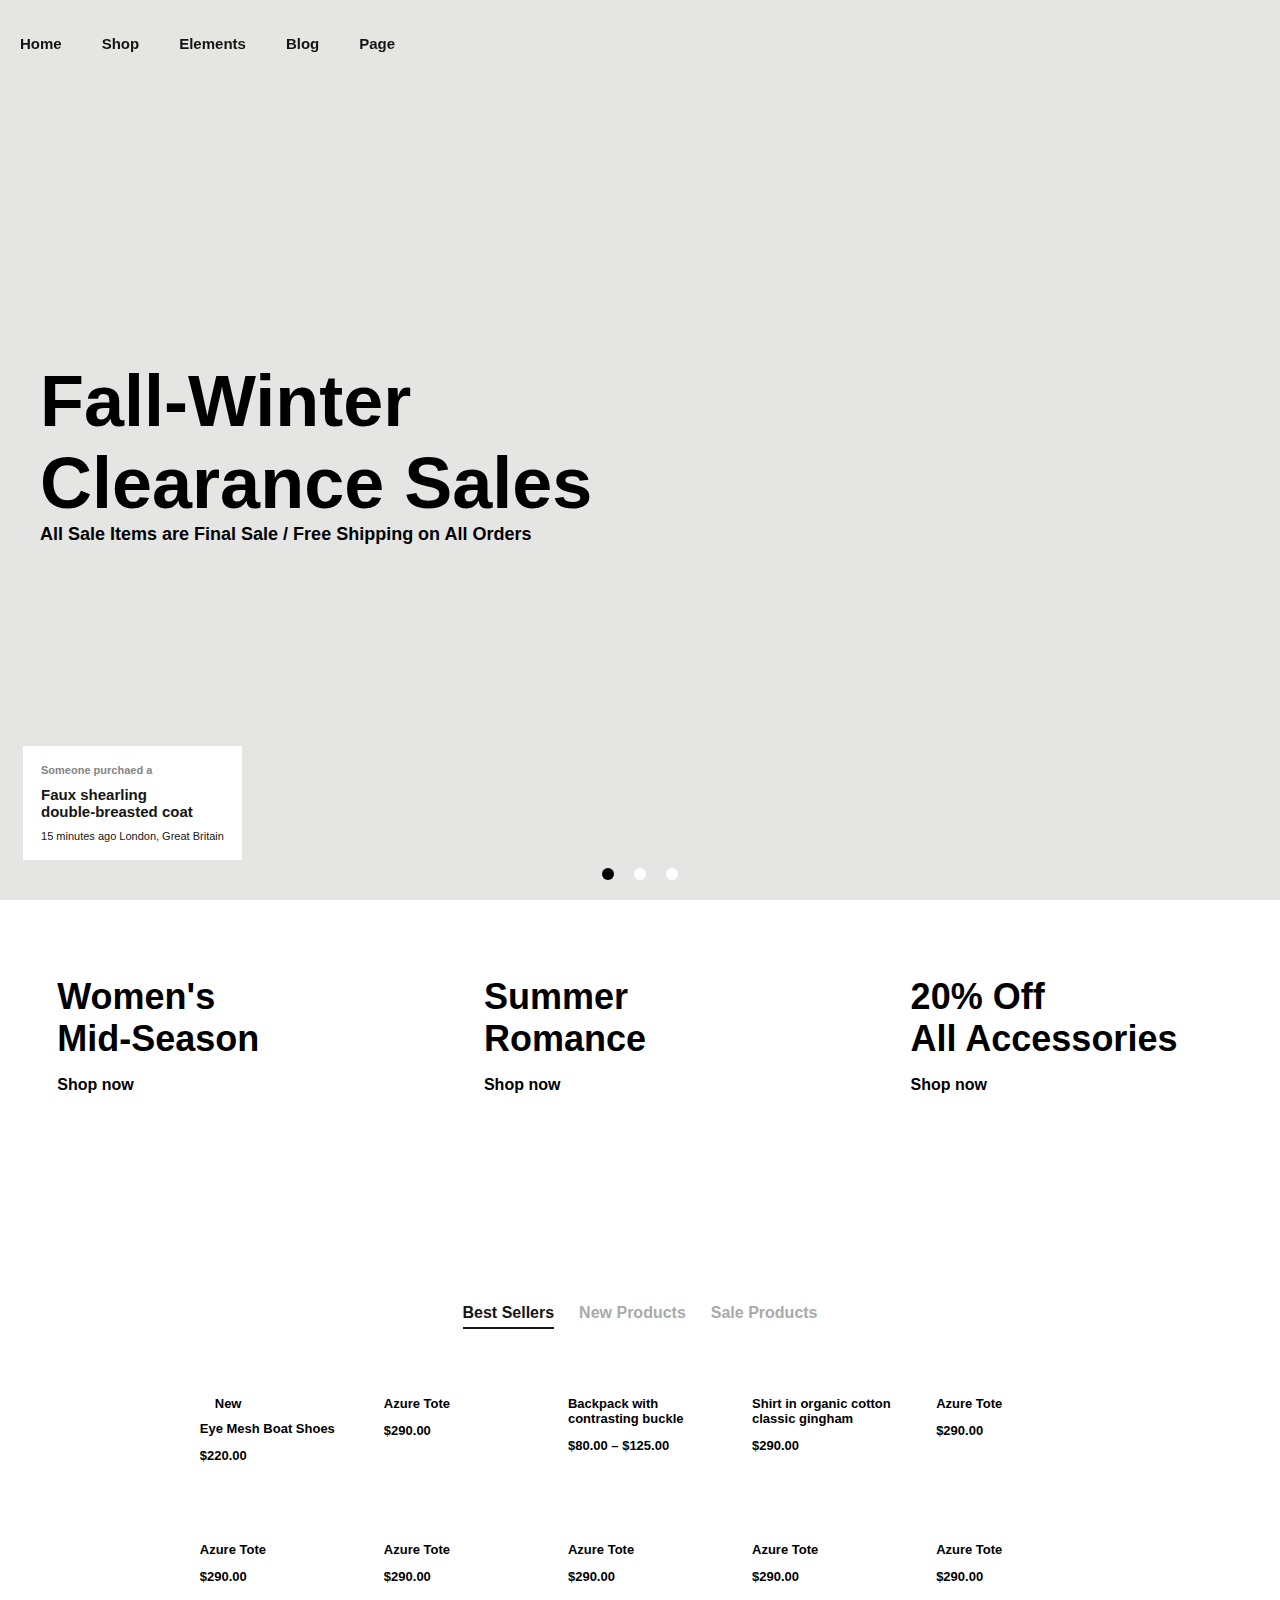
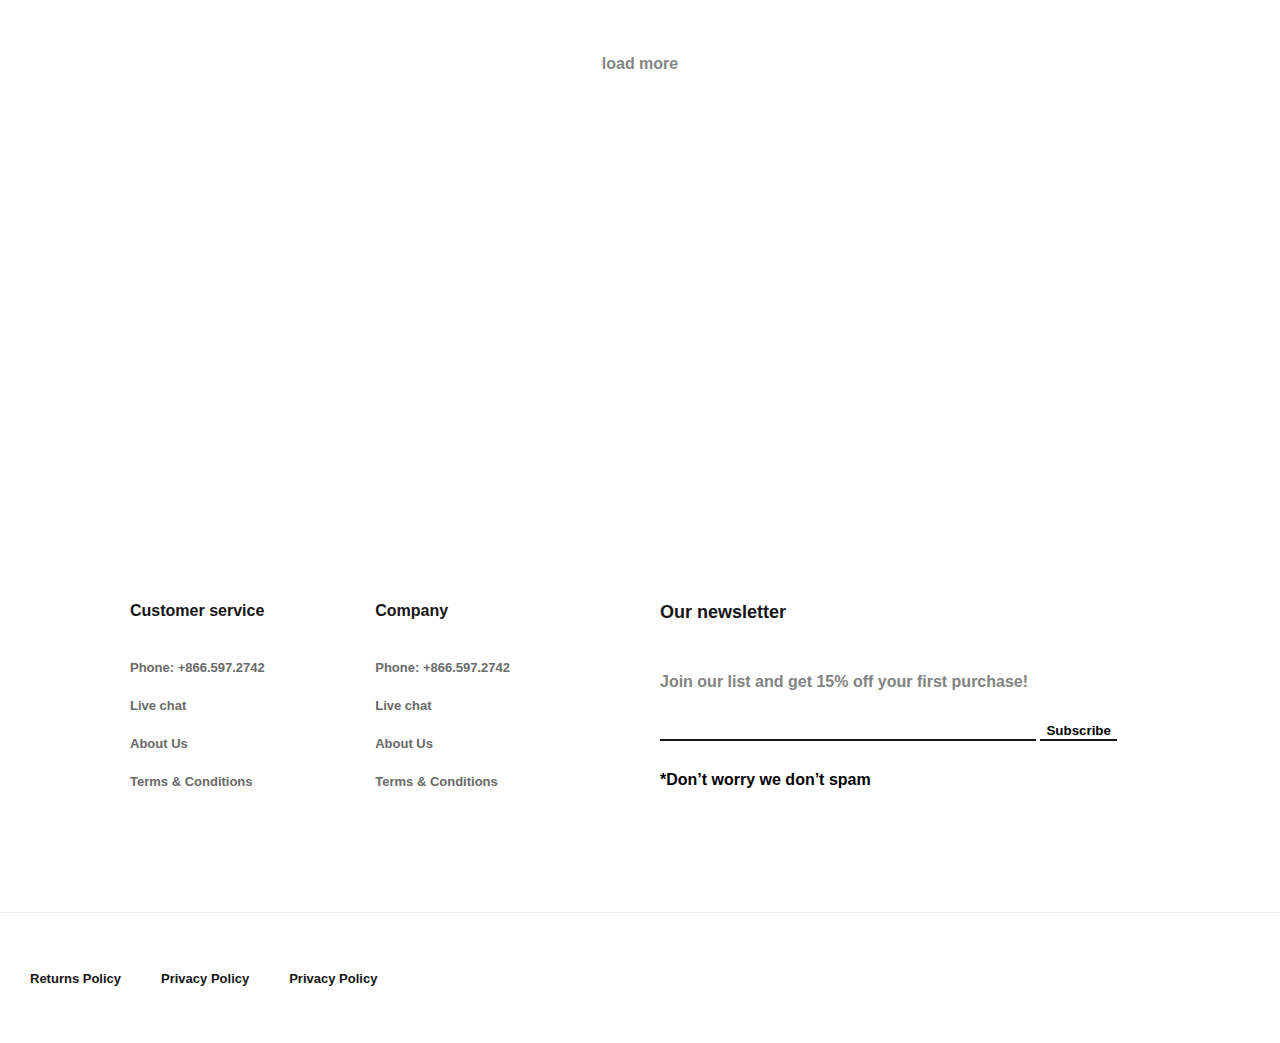
==== index.html @ 81c47e36 "Add files via upload" ====
<!DOCTYPE html><html lang="en">	<head>		<meta charset="UTF-8">		<meta name="viewport" content="width=device-width, initial-scale=1.0">		<link rel="stylesheet" href="css/style.min.css">		<link rel="stylesheet" href="/#src/scss/null.scss">				<link rel="stylesheet" href="/#src/scss/swiper.min.css">		<link rel="stylesheet" href="https://unpkg.com/swiper/swiper-bundle.css"><link rel="stylesheet" href="https://unpkg.com/swiper/swiper-bundle.min.css">		<link href="https://fonts.googleapis.com/css2?family=Lora:wght@500&display=swap" rel="stylesheet">		<link href="https://fonts.googleapis.com/css2?family=PT+Sans:ital,wght@1,700&display=swap" rel="stylesheet">		<link href="https://fonts.googleapis.com/css2?family=Kanit:wght@500&display=swap" rel="stylesheet">		<link href="https://fonts.googleapis.com/css2?family=Lora:wght@500&family=Muli&display=swap" rel="stylesheet">		<link href="https://fonts.googleapis.com/css2?family=Bebas+Neue&family=Kanit:wght@500&display=swap" rel="stylesheet">		<link href="https://fonts.googleapis.com/css2?family=PT+Sans:ital,wght@1,700&display=swap" rel="stylesheet">		<link href="https://fonts.googleapis.com/css2?family=Source+Code+Pro:wght@500&display=swap" rel="stylesheet">		<link href="https://fonts.googleapis.com/css2?family=Proza+Libre:wght@600&family=Source+Code+Pro:wght@500&display=swap" rel="stylesheet">		<link href="https://fonts.googleapis.com/css2?family=Proza+Libre:ital,wght@0,600;1,400&family=Source+Code+Pro:wght@500&display=swap" rel="stylesheet">		<link href="https://fonts.googleapis.com/css2?family=Muli:wght@700&display=swap" rel="stylesheet">		<link href="https://fonts.googleapis.com/css2?family=Josefin+Sans:wght@600&display=swap" rel="stylesheet">		<link href="https://fonts.googleapis.com/css2?family=Lato:wght@300&display=swap" rel="stylesheet">		<script src="https://cdn.jsdelivr.net/npm/vue/dist/vue.js"></script>		<title>shop</title>	</head>	<body>								<main class="main" >			<header>    <div class="header" id="header">        <div class="header_content _anim-items">            <div class="header_conteiner">                <div data-da="header_icon,4,1050" class="header_burger" >                    <span></span>                    <span></span>                    <span></span>                </div>               <div class="header_list">                                      <nav>                    <div class="menu_title">                        <h1>                            menu                        </h1>                    </div>                    <ul class="list">                        <li ><a href="index.html" class="effect-underline">Home</a></li>                     <li ><a href="#" class="effect-underline">Shop</a></li>                     <li ><a href="#" class="effect-underline">Elements</a></li>                     <li ><a href="#" class="effect-underline">Blog</a></li>                         <li ><a href="#" class="effect-underline">Page</a></li>                                             </ul>                   </nav>               </div>                               <div class="header_icon">                    <div class="img_search btn" data-path="one">                        <picture><source srcset="img/search.webp" type="image/webp"><img src="img/search.png" alt=""></picture>                    </div>                    <div class="img_user">                        <picture><source srcset="img/user.webp" type="image/webp"><img src="img/user.png" alt=""></picture>                    </div>                    <div class="img_bag">                        <a href="_products2.html">                            <picture><source srcset="img/bag.webp" type="image/webp"><img src="img/bag.png" alt=""></picture>                        </a>                    </div>                </div>                <div class="header_logo" >                    <picture><source srcset="img/logo.webp" type="image/webp"><img src="img/logo.png" alt=""></picture>                </div>                                                                                                          </div>                    </div>        <div class="modals">            <div class="modal-overlay">                <div class="modal modal--1" data-target="one">                    <div class="modal_close">                        <picture><source srcset="img/krest.webp" type="image/webp"><img src="img/krest.png" alt=""></picture>                    </div>                    <div class="modal_search">                        <form action="" class="form2">                            <input type="text" class="input2">                            <button type="submit" class="sub_button">                            </button>                        </form>                        <!--<div class="products_sub-item item_modal">                                                 <div class="products_image" id="el1">                                <a href="#32">                                    <picture><source srcset="img/katalog1.webp" type="image/webp"><img src="img/katalog1.jpg" alt=""></picture>                                <div class="products_text">                                    <div class="products_title">                                        <h2>                                            New                                        </h1>                                        <h1>                                            Eye Mesh Boat Shoes                                        </h2>                                        <span>                                            $220.00                                        </span>                                    </div>                                </div>                                                               </a>                            </div>                                                       <div class="products_image" id="el2">                                <a href="">                                    <picture><source srcset="img/katalog2.webp" type="image/webp"><img src="img/katalog2.jpg" alt=""></picture>                                <div class="products_text">                                    <div class="products_title">                                        <h1>                                            Azure Tote                                        </h1>                                        <span>                                            $290.00                                        </span>                                    </div>                                </div>                                                                </a>                            </div>                            <div class="products_image" id="el3">                               <a href="">                                <picture><source srcset="img/katalog4.webp" type="image/webp"><img src="img/katalog4.jpg" alt=""></picture>                                <div class="products_text">                                    <div class="products_title">                                        <h1>                                            Backpack with contrasting buckle                                        </h1>                                        <span>                                            $80.00 – $125.00                                        </span>                                    </div>                                </div>                                                              </a>                            </div>                            <div class="products_image" id="el4">                                <a href="">                                    <picture><source srcset="img/katalog4.webp" type="image/webp"><img src="img/katalog4.jpg" alt=""></picture>                                <div class="products_text">                                    <div class="products_title">                                        <h1>                                            Shirt in organic cotton classic gingham                                        </h1>                                        <span>                                            $290.00                                        </span>                                    </div>                                </div>                                                                </a>                            </div>                            <div class="products_image">                                <a href="">                                    <picture><source srcset="img/katalog5.webp" type="image/webp"><img src="img/katalog5.jpg" alt=""></picture>                                <div class="products_text">                                    <div class="products_title">                                        <h1>                                            Azure Tote                                        </h1>                                        <span>                                            $290.00                                        </span>                                    </div>                                </div>                                                                </a>                            </div>                        </div>                    </div>                </div>            -->                            </div>        </div>    </div></header>			<section>    <div class="slider">                <div class="slider_item">            <div class="slider_text _anim-items">                <div class="slider_title1">                    Fall-Winter                </div>                <div class="slider_title2">                    Clearance Sales                </div>               <div class="slider_row">                All Sale Items are Final Sale / Free Shipping on All Orders               </div>            </div>           <div class="photo">               <picture><source srcset="img/women_photo.webp" type="image/webp"><img src="img/women_photo.png" alt=""></picture>           </div>                </div>        <div class="slider_item">            <div class="slider_text _anim-items">                <div class="slider_title1">                    Fall-Winter                </div>                <div class="slider_title2">                    Clearance Sales                </div>               <div class="slider_row">                All Sale Items are Final Sale / Free Shipping on All Orders               </div>            </div>            <div class="photo">                <picture><source srcset="img/women_photo.webp" type="image/webp"><img src="img/women_photo.png" alt=""></picture>            </div>                </div>        <div class="slider_item">            <div class="slider_text _anim-items">                <div class="slider_title1">                    Fall-Winter                </div>                <div class="slider_title2">                    Clearance Sales                </div>               <div class="slider_row">                All Sale Items are Final Sale / Free Shipping on All Orders               </div>            </div>            <div class="photo">                <picture><source srcset="img/women_photo.webp" type="image/webp"><img src="img/women_photo.png" alt=""></picture>            </div>                </div>                   </div>    <div class="marketing active">        <div class="marketing_content">            <div class="marketing_img">                <picture><source srcset="img/marketing.webp" type="image/webp"><img src="img/marketing.jpg" alt=""></picture>            </div>            <div class="marketing_title">                <h1>                    Someone purchaed a                </h1>                <span>                    Faux shearling                 </span>                <span>                    double-breasted coat                </span>                <span>                    15 minutes ago London, Great Britain                </span>            </div>                        <div class="marketing_icon">                <picture><source srcset="img/krest.webp" type="image/webp"><img class="krest" id="krest" src="img/krest.png" alt=""></picture>                <picture><source srcset="img/eye.webp" type="image/webp"><img src="img/eye.png" alt=""></picture>            </div>        </div>    </div></section>			<section>    <div class="brands">        <div class="brands_body">            <div class="brands_content">                <div class="brands_colums">                    <div class="brands_item">                        <div class="brand_text">                            <div class="brands_title1">                                <h1>                                 Women's                                </h1>                            </div>                            <div class="brands_title2">                                <h1>                                    Mid-Season                                </h1>                            </div>                            <nav>                                <ul class="list2 ">                                    <li ><a href="#" class="effect-underline">Shop now</a></li>                                                                </nav>                        </div>                                               </div>                    <div class="brands_item item2">                        <div class="brand_text">                            <div class="brands_title1">                                <h1>                                    Summer                                </h1>                            </div>                            <div class="brands_title2">                                <h1>                                    Romance                                </h1>                            </div>                            <nav>                                <ul class="list2">                                    <li ><a href="#" class="effect-underline">Shop now</a></li>                                                                </nav>                        </div>                    </div>                    <div class="brands_item item3">                        <div class="brand_text">                            <div class="brands_title1">                                <h1>                                    20% Off                                </h1>                            </div>                            <div class="brands_title2">                                <h1>                                    All Accessories                                </h1>                            </div>                            <nav>                                <ul class="list2">                                    <li ><a href="#" class="effect-underline">Shop now</a></li>                                                                </nav>                        </div>                    </div>                </div>            </div>        </div>    </div></section>			<section>    <div class="products">        <div class="products_nav">            <nav>                <ul class="list2 ">                    <li ><a href="#one" class="tab tabs">Best Sellers </a></li>                    <li ><a href="#two" class="tab tabs">New Products </a></li>                    <li ><a href="#thee" class="tab tabs">Sale Products</a></li>                               </nav>        </div>        <div class="products_body">            <div class="products_content">               <div class="products_colums">                   <div id="one" class="products_item" >                    <div class="products_sub-item">                                             <div class="products_image" id="el1">                            <a href="catalog.html">                                <picture><source srcset="img/katalog1.webp" type="image/webp"><img src="img/katalog1.jpg" alt=""></picture>                            <div class="products_text">                                <div class="products_title">                                    <h2>                                        New                                    </h1>                                    <h1>                                        Eye Mesh Boat Shoes                                    </h2>                                    <span>                                        $220.00                                    </span>                                </div>                            </div>                            <div class="products_icon">                                <picture><source srcset="img/search.webp" type="image/webp"><img src="img/search.png" alt=""></picture>                                                                                                          <picture><source srcset="img/icon_like.webp" type="image/webp"><img src="img/icon_like.png" alt=""></picture>                                                                                                                                                                           </div>                            </a>                        </div>                                               <div class="products_image" id="el2">                            <a href="">                                <picture><source srcset="img/katalog2.webp" type="image/webp"><img src="img/katalog2.jpg" alt=""></picture>                            <div class="products_text">                                <div class="products_title">                                    <h1>                                        Azure Tote                                    </h1>                                    <span>                                        $290.00                                    </span>                                </div>                            </div>                            <div class="products_icon">                                <picture><source srcset="img/search.webp" type="image/webp"><img src="img/search.png" alt=""></picture>                                                                    <picture><source srcset="img/icon_like.webp" type="image/webp"><img src="img/icon_like.png" alt=""></picture>                                                            </div>                            </a>                        </div>                        <div class="products_image" id="el3">                           <a href="">                            <picture><source srcset="img/katalog4.webp" type="image/webp"><img src="img/katalog4.jpg" alt=""></picture>                            <div class="products_text">                                <div class="products_title">                                    <h1>                                        Backpack with contrasting buckle                                    </h1>                                    <span>                                        $80.00 – $125.00                                    </span>                                </div>                            </div>                            <div class="products_icon">                                <picture><source srcset="img/search.webp" type="image/webp"><img src="img/search.png" alt=""></picture>                                <picture><source srcset="img/icon_like.webp" type="image/webp"><img src="img/icon_like.png" alt=""></picture>                            </div>                           </a>                        </div>                        <div class="products_image" id="el4">                            <a href="">                                <picture><source srcset="img/katalog4.webp" type="image/webp"><img src="img/katalog4.jpg" alt=""></picture>                            <div class="products_text">                                <div class="products_title">                                    <h1>                                        Shirt in organic cotton classic gingham                                    </h1>                                    <span>                                        $290.00                                    </span>                                </div>                            </div>                            <div class="products_icon">                                <picture><source srcset="img/search.webp" type="image/webp"><img src="img/search.png" alt=""></picture>                                <picture><source srcset="img/icon_like.webp" type="image/webp"><img src="img/icon_like.png" alt=""></picture>                            </div>                            </a>                        </div>                        <div class="products_image">                            <a href="">                                <picture><source srcset="img/katalog5.webp" type="image/webp"><img src="img/katalog5.jpg" alt=""></picture>                            <div class="products_text">                                <div class="products_title">                                    <h1>                                        Azure Tote                                    </h1>                                    <span>                                        $290.00                                    </span>                                </div>                            </div>                            <div class="products_icon">                                <picture><source srcset="img/search.webp" type="image/webp"><img src="img/search.png" alt=""></picture>                                <picture><source srcset="img/icon_like.webp" type="image/webp"><img src="img/icon_like.png" alt=""></picture>                            </div>                            </a>                        </div>                    </div>                    <div class="products_sub-item">                        <div class="products_image">                            <a href="">                                <picture><source srcset="img/katalog6.webp" type="image/webp"><img src="img/katalog6.jpg" alt=""></picture>                            <div class="products_text">                                <div class="products_title">                                    <h1>                                        Azure Tote                                    </h1>                                    <span>                                        $290.00                                    </span>                                </div>                            </div>                            <div class="products_icon">                                <picture><source srcset="img/search.webp" type="image/webp"><img src="img/search.png" alt=""></picture>                                <picture><source srcset="img/icon_like.webp" type="image/webp"><img src="img/icon_like.png" alt=""></picture>                            </div>                            </a>                        </div>                        <div class="products_image">                            <a href="">                                <picture><source srcset="img/katalog7.webp" type="image/webp"><img src="img/katalog7.jpg" alt=""></picture>                            <div class="products_text">                                <div class="products_title">                                    <h1>                                        Azure Tote                                    </h1>                                    <span>                                        $290.00                                    </span>                                </div>                            </div>                            <div class="products_icon">                                <picture><source srcset="img/search.webp" type="image/webp"><img src="img/search.png" alt=""></picture>                                <picture><source srcset="img/icon_like.webp" type="image/webp"><img src="img/icon_like.png" alt=""></picture>                            </div>                            </a>                        </div>                        <div class="products_image">                            <a href="">                                <picture><source srcset="img/katalog8.webp" type="image/webp"><img src="img/katalog8.jpg" alt=""></picture>                            <div class="products_text">                                <div class="products_title">                                    <h1>                                        Azure Tote                                    </h1>                                    <span>                                        $290.00                                    </span>                                </div>                            </div>                            <div class="products_icon">                                <picture><source srcset="img/search.webp" type="image/webp"><img src="img/search.png" alt=""></picture>                                <picture><source srcset="img/icon_like.webp" type="image/webp"><img src="img/icon_like.png" alt=""></picture>                            </div>                            </a>                        </div>                        <div class="products_image">                            <a href="">                                <picture><source srcset="img/katalog9.webp" type="image/webp"><img src="img/katalog9.jpg" alt=""></picture>                            <div class="products_text">                                <div class="products_title">                                    <h1>                                        Azure Tote                                    </h1>                                    <span>                                        $290.00                                    </span>                                </div>                            </div>                            <div class="products_icon">                                <picture><source srcset="img/search.webp" type="image/webp"><img src="img/search.png" alt=""></picture>                                <picture><source srcset="img/icon_like.webp" type="image/webp"><img src="img/icon_like.png" alt=""></picture>                            </div>                            </a>                        </div>                        <div class="products_image">                            <a href="">                                <picture><source srcset="img/katalog10.webp" type="image/webp"><img src="img/katalog10.jpg" alt=""></picture>                            <div class="products_text">                                <div class="products_title">                                    <h1>                                        Azure Tote                                    </h1>                                    <span>                                        $290.00                                    </span>                                </div>                            </div>                            <div class="products_icon">                                <picture><source srcset="img/search.webp" type="image/webp"><img src="img/search.png" alt=""></picture>                                <picture><source srcset="img/icon_like.webp" type="image/webp"><img src="img/icon_like.png" alt=""></picture>                            </div>                            </a>                        </div>                    </div>                                           </div>                   <div id="two" class="products_item" >                    <div class="products_sub-item">                        <div class="products_image">                            <a href="">                                <picture><source srcset="img/katalog10.webp" type="image/webp"><img src="img/katalog10.jpg" alt=""></picture>                            <div class="products_text">                                <div class="products_title">                                    <h1>                                        Azure Tote                                    </h1>                                    <span>                                        $290.00                                    </span>                                </div>                            </div>                            <div class="products_icon">                                <picture><source srcset="img/search.webp" type="image/webp"><img src="img/search.png" alt=""></picture>                                <picture><source srcset="img/icon_like.webp" type="image/webp"><img src="img/icon_like.png" alt=""></picture>                            </div>                            </a>                        </div>                        <div class="products_image">                            <a href="">                                <picture><source srcset="img/katalog9.webp" type="image/webp"><img src="img/katalog9.jpg" alt=""></picture>                            <div class="products_text">                                <div class="products_title">                                    <h1>                                        Azure Tote                                    </h1>                                    <span>                                        $290.00                                    </span>                                </div>                            </div>                            <div class="products_icon">                                <picture><source srcset="img/search.webp" type="image/webp"><img src="img/search.png" alt=""></picture>                                <picture><source srcset="img/icon_like.webp" type="image/webp"><img src="img/icon_like.png" alt=""></picture>                            </div>                            </a>                        </div>                        <div class="products_image">                            <a href="">                                <picture><source srcset="img/katalog2.webp" type="image/webp"><img src="img/katalog2.jpg" alt=""></picture>                            <div class="products_text">                                <div class="products_title">                                    <h1>                                        Azure Tote                                    </h1>                                    <span>                                        $290.00                                    </span>                                </div>                            </div>                            <div class="products_icon">                                <picture><source srcset="img/search.webp" type="image/webp"><img src="img/search.png" alt=""></picture>                                <picture><source srcset="img/icon_like.webp" type="image/webp"><img src="img/icon_like.png" alt=""></picture>                            </div>                            </a>                        </div>                        <div class="products_image">                            <picture><source srcset="img/katalog10.webp" type="image/webp"><img src="img/katalog10.jpg" alt=""></picture>                            <div class="products_text">                                <div class="products_title">                                    <h1>                                        Azure Tote                                    </h1>                                    <span>                                        $290.00                                    </span>                                </div>                            </div>                            <div class="products_icon">                                <picture><source srcset="img/search.webp" type="image/webp"><img src="img/search.png" alt=""></picture>                                <picture><source srcset="img/icon_like.webp" type="image/webp"><img src="img/icon_like.png" alt=""></picture>                            </div>                        </div>                        <div class="products_image">                            <a href="">                                <picture><source srcset="img/katalog6.webp" type="image/webp"><img src="img/katalog6.jpg" alt=""></picture>                            <div class="products_text">                                <div class="products_title">                                    <h1>                                        Azure Tote                                    </h1>                                    <span>                                        $290.00                                    </span>                                </div>                            </div>                            </a>                            <div class="products_icon">                                <picture><source srcset="img/search.webp" type="image/webp"><img src="img/search.png" alt=""></picture>                                <picture><source srcset="img/icon_like.webp" type="image/webp"><img src="img/icon_like.png" alt=""></picture>                            </div>                        </div>                    </div>                    <div class="products_sub-item">                        <div class="products_image">                            <a href="">                                <picture><source srcset="img/katalog5.webp" type="image/webp"><img src="img/katalog5.jpg" alt=""></picture>                            <div class="products_text">                                <div class="products_title">                                    <h1>                                        Azure Tote                                    </h1>                                    <span>                                        $290.00                                    </span>                                </div>                            </div>                            <div class="products_icon">                                <picture><source srcset="img/search.webp" type="image/webp"><img src="img/search.png" alt=""></picture>                                <picture><source srcset="img/icon_like.webp" type="image/webp"><img src="img/icon_like.png" alt=""></picture>                            </div>                            </a>                        </div>                        <div class="products_image">                            <a href="">                                <picture><source srcset="img/katalog2.webp" type="image/webp"><img src="img/katalog2.jpg" alt=""></picture>                            <div class="products_text">                                <div class="products_title">                                    <h1>                                        Azure Tote                                    </h1>                                    <span>                                        $290.00                                    </span>                                </div>                            </div>                            <div class="products_icon">                                <picture><source srcset="img/search.webp" type="image/webp"><img src="img/search.png" alt=""></picture>                                <picture><source srcset="img/icon_like.webp" type="image/webp"><img src="img/icon_like.png" alt=""></picture>                            </div>                            </a>                        </div>                        <div class="products_image">                            <a href="">                                <picture><source srcset="img/katalog1.webp" type="image/webp"><img src="img/katalog1.jpg" alt=""></picture>                            <div class="products_text">                                <div class="products_title">                                    <h1>                                        Azure Tote                                    </h1>                                    <span>                                        $290.00                                    </span>                                </div>                            </div>                            <div class="products_icon">                                <picture><source srcset="img/search.webp" type="image/webp"><img src="img/search.png" alt=""></picture>                                <picture><source srcset="img/icon_like.webp" type="image/webp"><img src="img/icon_like.png" alt=""></picture>                            </div>                            </a>                        </div>                        <div class="products_image">                            <picture><source srcset="img/katalog4.webp" type="image/webp"><img src="img/katalog4.jpg" alt=""></picture>                            <div class="products_text">                                <div class="products_title">                                    <h1>                                        Azure Tote                                    </h1>                                    <span>                                        $290.00                                    </span>                                </div>                            </div>                            <div class="products_icon">                                <picture><source srcset="img/search.webp" type="image/webp"><img src="img/search.png" alt=""></picture>                                <picture><source srcset="img/icon_like.webp" type="image/webp"><img src="img/icon_like.png" alt=""></picture>                            </div>                        </div>                        <div class="products_image">                            <a href="">                                <picture><source srcset="img/katalog8.webp" type="image/webp"><img src="img/katalog8.jpg" alt=""></picture>                            <div class="products_text">                                <div class="products_title">                                    <h1>                                        Azure Tote                                    </h1>                                    <span>                                        $290.00                                    </span>                                </div>                            </div>                            </a>                            <div class="products_icon">                                <picture><source srcset="img/search.webp" type="image/webp"><img src="img/search.png" alt=""></picture>                                <picture><source srcset="img/icon_like.webp" type="image/webp"><img src="img/icon_like.png" alt=""></picture>                            </div>                        </div>                    </div>               </div>               <div id="thee" class="products_item" >                <div class="products_sub-item">                    <div class="products_image">                        <a href="">                            <picture><source srcset="img/katalog6.webp" type="image/webp"><img src="img/katalog6.jpg" alt=""></picture>                        <div class="products_text">                            <div class="products_title">                                <h1>                                    Azure Tote                                </h1>                                <span>                                    $290.00                                </span>                            </div>                        </div>                        <div class="products_icon">                            <picture><source srcset="img/search.webp" type="image/webp"><img src="img/search.png" alt=""></picture>                            <picture><source srcset="img/icon_like.webp" type="image/webp"><img src="img/icon_like.png" alt=""></picture>                        </div>                        </a>                    </div>                    <div class="products_image">                        <a href="">                            <picture><source srcset="img/katalog10.webp" type="image/webp"><img src="img/katalog10.jpg" alt=""></picture>                        <div class="products_text">                            <div class="products_title">                                <h1>                                    Azure Tote                                </h1>                                <span>                                    $290.00                                </span>                            </div>                        </div>                        <div class="products_icon">                            <picture><source srcset="img/search.webp" type="image/webp"><img src="img/search.png" alt=""></picture>                            <picture><source srcset="img/icon_like.webp" type="image/webp"><img src="img/icon_like.png" alt=""></picture>                        </div>                        </a>                    </div>                    <div class="products_image">                        <a href="">                            <picture><source srcset="img/katalog2.webp" type="image/webp"><img src="img/katalog2.jpg" alt=""></picture>                        <div class="products_text">                            <div class="products_title">                                <h1>                                    Azure Tote                                </h1>                                <span>                                    $290.00                                </span>                            </div>                        </div>                        <div class="products_icon">                            <picture><source srcset="img/search.webp" type="image/webp"><img src="img/search.png" alt=""></picture>                            <picture><source srcset="img/icon_like.webp" type="image/webp"><img src="img/icon_like.png" alt=""></picture>                        </div>                        </a>                    </div>                    <div class="products_image">                        <picture><source srcset="img/katalog5.webp" type="image/webp"><img src="img/katalog5.jpg" alt=""></picture>                        <div class="products_text">                            <div class="products_title">                                <h1>                                    Azure Tote                                </h1>                                <span>                                    $290.00                                </span>                            </div>                        </div>                        <div class="products_icon">                            <picture><source srcset="img/search.webp" type="image/webp"><img src="img/search.png" alt=""></picture>                            <picture><source srcset="img/icon_like.webp" type="image/webp"><img src="img/icon_like.png" alt=""></picture>                        </div>                    </div>                    <div class="products_image">                        <a href="">                            <picture><source srcset="img/katalog7.webp" type="image/webp"><img src="img/katalog7.jpg" alt=""></picture>                        <div class="products_text">                            <div class="products_title">                                <h1>                                    Azure Tote                                </h1>                                <span>                                    $290.00                                </span>                            </div>                        </div>                        </a>                        <div class="products_icon">                            <picture><source srcset="img/search.webp" type="image/webp"><img src="img/search.png" alt=""></picture>                            <picture><source srcset="img/icon_like.webp" type="image/webp"><img src="img/icon_like.png" alt=""></picture>                        </div>                    </div>                </div>                <div class="products_sub-item">                    <div class="products_image">                        <a href="">                            <picture><source srcset="img/katalog10.webp" type="image/webp"><img src="img/katalog10.jpg" alt=""></picture>                        <div class="products_text">                            <div class="products_title">                                <h1>                                    Azure Tote                                </h1>                                <span>                                    $290.00                                </span>                            </div>                        </div>                        <div class="products_icon">                            <picture><source srcset="img/search.webp" type="image/webp"><img src="img/search.png" alt=""></picture>                            <picture><source srcset="img/icon_like.webp" type="image/webp"><img src="img/icon_like.png" alt=""></picture>                        </div>                        </a>                    </div>                    <div class="products_image">                        <a href="">                            <picture><source srcset="img/katalog9.webp" type="image/webp"><img src="img/katalog9.jpg" alt=""></picture>                        <div class="products_text">                            <div class="products_title">                                <h1>                                    Azure Tote                                </h1>                                <span>                                    $290.00                                </span>                            </div>                        </div>                        <div class="products_icon">                            <picture><source srcset="img/search.webp" type="image/webp"><img src="img/search.png" alt=""></picture>                            <picture><source srcset="img/icon_like.webp" type="image/webp"><img src="img/icon_like.png" alt=""></picture>                        </div>                        </a>                    </div>                    <div class="products_image">                        <a href="">                            <picture><source srcset="img/katalog2.webp" type="image/webp"><img src="img/katalog2.jpg" alt=""></picture>                        <div class="products_text">                            <div class="products_title">                                <h1>                                    Azure Tote                                </h1>                                <span>                                    $290.00                                </span>                            </div>                        </div>                        <div class="products_icon">                            <picture><source srcset="img/search.webp" type="image/webp"><img src="img/search.png" alt=""></picture>                            <picture><source srcset="img/icon_like.webp" type="image/webp"><img src="img/icon_like.png" alt=""></picture>                        </div>                        </a>                    </div>                    <div class="products_image">                        <picture><source srcset="img/katalog10.webp" type="image/webp"><img src="img/katalog10.jpg" alt=""></picture>                        <div class="products_text">                            <div class="products_title">                                <h1>                                    Azure Tote                                </h1>                                <span>                                    $290.00                                </span>                            </div>                        </div>                        <div class="products_icon">                            <picture><source srcset="img/search.webp" type="image/webp"><img src="img/search.png" alt=""></picture>                            <picture><source srcset="img/icon_like.webp" type="image/webp"><img src="img/icon_like.png" alt=""></picture>                        </div>                    </div>                    <div class="products_image">                        <a href="">                            <picture><source srcset="img/katalog6.webp" type="image/webp"><img src="img/katalog6.jpg" alt=""></picture>                        <div class="products_text">                            <div class="products_title">                                <h1>                                    Azure Tote                                </h1>                                <span>                                    $290.00                                </span>                            </div>                        </div>                        </a>                        <div class="products_icon">                            <picture><source srcset="img/search.webp" type="image/webp"><img src="img/search.png" alt=""></picture>                            <picture><source srcset="img/icon_like.webp" type="image/webp"><img src="img/icon_like.png" alt=""></picture>                        </div>                    </div>                </div>           </div>               </div>            </div>                 <div class="products_button">                <a href="#">                    load more                </a>            </div>                   </div>            </div></section>			<section>    <div class="footer_img">        <div class="footer_img-content">            <div class="footer_img-colums">                <div class="footer_img_item">                    <div class="footer_img_title">                        <h1>                            Men’s Sportswear                        </h1>                        <a href="#" class="effect-underline">Read more</a>                    </div>                </div>                <div class="footer_img_item footer_item2">                    <div class="footer_img_title">                        <h1>                            Find your fit                        </h1>                        <a href="#" class="effect-underline">Read more</a>                    </div>                </div>            </div>        </div>    </div></section>			<section>    <div class="email">        <div class="email_content">            <div class="email_conteiner conteiner1">                <div class="email_row">                    <h1>                        Customer service                    </h1>                   <span>Phone: +866.597.2742</span>                   <span>Live chat</span>                   <span>About Us</span>                   <span>Terms & Conditions</span>                                   </div>                <div class="email_row">                    <h1>                        Company                    </h1>                    <span>Phone: +866.597.2742</span>                    <span>Live chat</span>                    <span>About Us</span>                    <span>Terms & Conditions</span>                </div>                       </div>            <div class="email_conteiner conteiner2">                    <div class="email_row row2">                                                <div class="email_title">                            <h1>                                Our newsletter                            </h1>                            <h2>                                Join our list and get 15% off your first purchase!                            </h1>                        </div>                    </div>                    <form action="">                        <input class="input" type="text" name="email">                        <input class="submit" type="submit" value="Subscribe">                    </form>                    <div class="email_down">                        <span>                            *Don’t worry we don’t spam                        </span>                    </div>            </div>        </div>    </div></section>			<footer>   <div class="footer">       <div class="footer_content">           <div class="footer_conteiner">               <div class="footer_row">                   <div class="footer_nav">                       <nav>                        <ul class="list3">                            <li ><a href="#" class="effect-underline">Returns Policy</a></li>                            <li ><a href="#" class="effect-underline">Privacy Policy</a></li>                            <li ><a href="#" class="effect-underline">Privacy Policy</a></li>                                                      </ul>                       </nav>                   </div>                   <div class="footer_icon">                       <a href=""><picture><source srcset="img/footer_twiter.webp" type="image/webp"><img src="img/footer_twiter.png" alt=""></picture></a>                       <a href=""><picture><source srcset="img/icon_facebook.webp" type="image/webp"><img src="img/icon_facebook.png" alt=""></picture></a>                       <a href=""><picture><source srcset="img/icon_ins.webp" type="image/webp"><img src="img/icon_ins.png" alt=""></picture></a>                       <a href=""><picture><source srcset="img/icon_p.webp" type="image/webp"><img src="img/icon_p.png" alt=""></picture></a>                   </div>                                  </div>           </div>       </div>   </div></footer>					</main>		<a href="#" class="go_to_top"><picture><source srcset="img/arrow_up.webp" type="image/webp"><img src="img/arrow_up.png" alt=""></picture></a>								<script src="https://code.jquery.com/jquery-3.5.1.min.js"></script>		<script src="https://unpkg.com/swiper/swiper-bundle.min.js"></script>		<script src="js/script.min.js"></script>			</body></html>
---- css/style.min.css ----
@charset "UTF-8";body{padding:0;margin:0;color:#000;width:100%}html{margin:0;padding:0;font-family:Roboto,sans-serif}aside,footer,header,nav{display:block}h1,h2{margin:0;padding:0}p{margin:0}img{padding:0;margin:0}section{margin:0;padding:0}li{list-style:none}body.active{overflow:hidden}.footer_conteiner{border-top:.5px solid #eee;max-width:1320px;margin:0 auto}.footer_row{display:-webkit-box;display:-ms-flexbox;display:flex;-webkit-box-pack:justify;-ms-flex-pack:justify;justify-content:space-between;padding:40px 10px}.footer_icon a{padding:0 15px}.list3{display:-webkit-box;display:-ms-flexbox;display:flex;padding:0}.list3 li{padding:0 20px}.list3 a{text-decoration:none;font-size:13px;font-weight:900;color:#151515}.list3 a{position:relative}.slider{position:relative}.slick-slider{overflow:hidden;padding-bottom:20px}.slick-list{overflow:hidden}.slick-track{display:-webkit-box;display:-ms-flexbox;display:flex;-webkit-box-pack:center;-ms-flex-pack:center;justify-content:center;overflow:hidden}.slider_item{position:relative;height:100vh;background-color:#e5e5e3}.slider_text{display:-webkit-box;display:-ms-flexbox;display:flex;-webkit-box-orient:vertical;-webkit-box-direction:normal;-ms-flex-direction:column;flex-direction:column;position:relative;top:40%;max-width:1200px;margin:0 auto;padding:0 15px}.slider_title1{font-size:72px;font-weight:600}.slider_title2{font-size:72px;font-weight:600}.slider_row{font-size:18px;font-weight:600}.slider .slick-dots{position:absolute;display:-webkit-box;display:-ms-flexbox;display:flex;-webkit-box-pack:center;-ms-flex-pack:center;justify-content:center;bottom:40px;margin:0;padding:0;left:50%;right:50%}.slider .slick-dots li{list-style:none;padding:0 10px;font-size:0;-webkit-transition:.4s ease-in-out;-o-transition:.4s ease-in-out;transition:.4s ease-in-out}.slider .slick-dots button{font-size:0;width:4px;height:12px;border-radius:50%;background-color:#fff;border:0;-webkit-transition:.4s ease-in-out;-o-transition:.4s ease-in-out;transition:.4s ease-in-out}.slick-dots li.slick-active button{background-color:#000;-webkit-transition:.4s ease-in-out;-o-transition:.4s ease-in-out;transition:.4s ease-in-out}.photo{position:absolute;max-height:90%;right:5%;max-width:90%;bottom:0}.photo img{max-width:90%;bottom:0;top:0}.marketing.active{-webkit-transform:translateX(0);-ms-transform:translateX(0);transform:translateX(0);-webkit-transition:.2s ease-in-out;-o-transition:.2s ease-in-out;transition:.2s ease-in-out}.marketing{position:absolute;bottom:40px;background:#fff;left:1.8%;-webkit-transform:translateX(-200%);-ms-transform:translateX(-200%);transform:translateX(-200%);-webkit-transition:.2s ease-in-out;-o-transition:.2s ease-in-out;transition:.2s ease-in-out}.marketing_content{display:-webkit-box;display:-ms-flexbox;display:flex;padding:8px}.marketing_icon{display:-webkit-box;display:-ms-flexbox;display:flex;-webkit-box-orient:vertical;-webkit-box-direction:normal;-ms-flex-direction:column;flex-direction:column;-webkit-box-pack:justify;-ms-flex-pack:justify;justify-content:space-between}.marketing_title{display:-webkit-box;display:-ms-flexbox;display:flex;-webkit-box-orient:vertical;-webkit-box-direction:normal;-ms-flex-direction:column;flex-direction:column;padding:10px}.marketing_title h1{font-size:11px;color:#858585;padding-bottom:10px}.marketing_title span:nth-child(2){font-size:15px;color:#151515;font-weight:600}.marketing_title span:nth-child(3){font-size:15px;color:#151515;font-weight:600}.marketing_title span:nth-child(4){font-size:11px;color:#151515;padding-top:10px}.krest{cursor:pointer}.products{padding-top:80px;padding-bottom:40px}.products_nav ul{display:-webkit-box;display:-ms-flexbox;display:flex;-webkit-box-pack:center;-ms-flex-pack:center;justify-content:center}.list2 a{position:relative;cursor:pointer}.list2 .tabs::after{content:'';position:absolute;left:0;display:inline-block;height:1em;width:100%;border-bottom:2px solid;margin-top:7px;opacity:1;-webkit-transition:opacity .35s,-webkit-transform .35s;transition:opacity .35s,-webkit-transform .35s;-o-transition:opacity .35s,transform .35s;transition:opacity .35s,transform .35s;transition:opacity .35s,transform .35s,-webkit-transform .35s;-webkit-transform:scale(1);-ms-transform:scale(1);transform:scale(1);-webkit-transition:.3s ease-in-out;-o-transition:.3s ease-in-out;transition:.3s ease-in-out;opacity:0;-webkit-transform:scale(0,1);-ms-transform:scale(0,1);transform:scale(0,1)}.list2 .tabs.active::after{opacity:1;-webkit-transform:scale(1);-ms-transform:scale(1);transform:scale(1)}.products_nav ul li:nth-child(2){margin:0 25px}.products_nav a{color:#aaa;font-weight:600;text-decoration:none;-webkit-transition:.3s ease-in-out;-o-transition:.3s ease-in-out;transition:.3s ease-in-out}.products_item{display:none;-webkit-transition:.2s ease-in-out;-o-transition:.2s ease-in-out;transition:.2s ease-in-out}.tabs.active{color:#151515;-webkit-transition:.3s ease-in-out;-o-transition:.3s ease-in-out;transition:.3s ease-in-out}.products_item.active{display:block;-webkit-transition:.2s ease-in-out;-o-transition:.2s ease-in-out;transition:.2s ease-in-out}.products_colums{display:-webkit-box;display:-ms-flexbox;display:flex;-webkit-box-pack:center;-ms-flex-pack:center;justify-content:center;max-width:1850px;margin:0 auto}.products_sub-item{display:-webkit-box;display:-ms-flexbox;display:flex}.products_image{position:relative;-webkit-box-flex:0;-ms-flex:0 1 33.333%;flex:0 1 33.333%;margin:20px;cursor:pointer;overflow:hidden}.products_image img{max-width:100%}.products_icon{position:absolute;-webkit-transition:.2s ease-in-out;-o-transition:.2s ease-in-out;transition:.2s ease-in-out;right:0;-webkit-transform:translateY(50px);-ms-transform:translateY(50px);transform:translateY(50px)}.products_title{padding-top:20px}.products_title h1{color:#000;font-size:13px;font-weight:600;padding-bottom:10px}.products_title h2{color:#000;font-size:13px;padding-left:15px;padding-bottom:10px;position:relative}.products_title h2::before{content:"";position:absolute;width:10px;height:10px;background:url(../img/lithing.png);left:0}.products_title span{font-size:13px;font-weight:900;color:#000}.products_image a{text-decoration:none}.products_image:hover .products_icon{-webkit-transform:translateY(-25px);-ms-transform:translateY(-25px);transform:translateY(-25px);right:0;-webkit-transition:.4s ease-in-out;-o-transition:.4s ease-in-out;transition:.4s ease-in-out}.products_image img{max-width:100%}.products_icon img{padding:0 10px}.products_button{display:-webkit-box;display:-ms-flexbox;display:flex;-webkit-box-pack:center;-ms-flex-pack:center;justify-content:center;margin-top:50px}.products_button a{position:relative;color:#858585;font-size:16px;text-decoration:none;font-weight:600}.products_button a::after{content:"";display:block;position:absolute;width:20px;height:22px;background:url(../img/arrow_down.png) no-repeat;top:28px;left:40%}.brands_row{display:-webkit-box;display:-ms-flexbox;display:flex}.brands__column{-webkit-box-flex:0;-ms-flex:0 1 33.333%;flex:0 1 33.333%}.brands__column_b{-webkit-box-flex:0;-ms-flex:0 1 66.666%;flex:0 1 66.666%}.brands_text_j{text-align:center;position:relative;padding:70px 55px;line-height:30px;color:#443a2b;font-size:16px}.brands_text_j h3::after{content:"";position:relative;top:43px;display:none;width:50px;height:1px;background-color:#848789;left:50%;margin:0}.row_title{text-transform:uppercase}.item{height:100%;display:block;position:relative}.item:hover .item__logo{opacity:1;visibility:visible}.item__logo{position:absolute;width:100%;height:100%;top:0;left:0;display:-webkit-box;display:-ms-flexbox;display:flex;-webkit-box-pack:center;-ms-flex-pack:center;justify-content:center;-webkit-box-align:center;-ms-flex-align:center;align-items:center;background-color:rgba(100,194,158,.5);z-index:2;opacity:0;-webkit-transition:.3s ease-in-out;-o-transition:.3s ease-in-out;transition:.3s ease-in-out;visibility:hidden}.item_image{position:absolute;width:100%;height:100%;top:0;left:0}.row_text p{font-family:Lato,sans-serif}.row_text_j{font-family:Lato,sans-serif;text-align:justify}.row_text_j::after{content:"";display:block;margin:0 auto;width:50px;height:1px;background-color:#d7d7d7;text-align:center;margin-top:40px}.brands__image{padding-bottom:37.51%}.shop_footer{text-align:center;background-color:#282f35;padding:95px 0}.shop_footer a{color:#fff;text-decoration:none;padding:17px 66px;border:1px solid #94979a;font-size:14px}.num-block{display:-webkit-box;display:-ms-flexbox;display:flex;-webkit-box-pack:center;-ms-flex-pack:center;justify-content:center;margin-top:40px}.skin-5 .num-in{float:left;vertical-align:middle;position:relative;border:1px solid #eeeff1;border-radius:3px}.num-in{text-align:center;-webkit-box-flex:0;-ms-flex:0 1 100%;flex:0 1 100%;margin-left:10px}.num-in input{text-align:center}.skin-5 .num-in span{font-size:16px;width:20px;display:block;line-height:41px}.skin-5 .num-in span.minus{float:left;text-align:right}.products3{padding-bottom:95px}.skin-5 .num-in input{border:none;height:41px;font-size:16px;font-weight:700;-webkit-box-shadow:none!important;box-shadow:none!important}.skin-5 .num-in span.plus{float:right;text-align:left}.minus{cursor:pointer}.in-num input{text-align:center}.plus{cursor:pointer}.size_clear{margin-top:12px;margin-left:20px}.size_clear span::before{content:"";display:block;width:10px;height:10px;background:url(../img/close.png) no-repeat;position:absolute;left:-12px;top:4.5px}.size_clear span{cursor:pointer;color:red;font-weight:900;position:relative;font-size:13px;text-transform:uppercase}.add{background-color:#000;width:100%;margin-left:10px;text-align:center;margin-right:15px;padding:20px 0;margin-top:10px;cursor:pointer}.add span{color:#fff;text-transform:uppercase;font-weight:600;font-size:15px}.add2{background-color:#f2f2f2}.add2 span{color:#000;font-weight:600}.categoriya{display:-webkit-box;display:-ms-flexbox;display:flex;margin-left:10px;-webkit-box-pack:justify;-ms-flex-pack:justify;justify-content:space-between;padding-top:50px}.sku{font-size:12px;font-weight:900;text-transform:uppercase}.sku span:nth-child(1){color:#848789}.category{font-size:12px;font-weight:900;text-transform:uppercase}.category span:nth-child(1){color:#848789}.tag{font-size:12px;font-weight:900;text-transform:uppercase}.tag span:nth-child(1){color:#848789}.twitter{font-size:12px;font-weight:900;text-transform:uppercase;color:#848789;padding-top:10px}.social_network{margin-left:10px}.twitter img{padding-left:16px}.tovar_conteiner{max-width:1140px;margin:0 auto}.tovar_colums{display:-webkit-box;display:-ms-flexbox;display:flex}.tovar_item{width:320px}.tovar_item2{min-width:0}.menu_katalog{position:relative}.katalog_list{padding:0}.menu__link{position:relative;background-color:#009db1;padding:20px 20px 20px 20px;display:-webkit-box;display:-ms-flexbox;display:flex;-webkit-box-orient:vertical;-webkit-box-direction:normal;-ms-flex-direction:column;flex-direction:column;color:#fff;font-size:30px;font-family:Roboto,sans-serif;font-weight:700;text-transform:uppercase;width:280px;text-decoration:none}.katalog_menu{position:absolute;margin-left:220px;top:30px;-webkit-transition:.2s ease-in-out;-o-transition:.2s ease-in-out;transition:.2s ease-in-out;background-color:#068292;padding:20px 10px}.katalog_menu span:nth-child(1){display:block;position:relative;width:30px;height:2px;background-color:#fff;top:-9px}.katalog_menu span:nth-child(2){display:block;position:relative;width:30px;height:2px;background-color:#fff}.katalog_menu span:nth-child(3){display:block;position:relative;width:30px;height:2px;background-color:#fff;top:9px}.sub-menu__list li:nth-child(1)::before{content:'';display:block;position:absolute;width:20px;height:24px;background:url(../img/arrow_right2.png) no-repeat;margin-left:255px}.sub-menu__list li:nth-child(2)::before{content:'';display:block;position:absolute;width:20px;height:24px;background:url(../img/arrow_right2.png) no-repeat;margin-left:255px}.sub-menu__list li:nth-child(6)::before{content:'';display:block;position:absolute;width:20px;height:24px;background:url(../img/arrow_right2.png) no-repeat;margin-left:255px}.sub-menu__list li:nth-child(8)::before{content:'';display:block;position:absolute;width:20px;height:24px;background:url(../img/arrow_right2.png) no-repeat;margin-left:255px}.sub-menu__list li:nth-child(9)::before{content:'';display:block;position:absolute;width:20px;height:24px;background:url(../img/arrow_right2.png) no-repeat;margin-left:255px}.sub-menu__list{display:none;opacity:0;padding:0;-webkit-transition:.2s ease-in-out;-o-transition:.2s ease-in-out;transition:.2s ease-in-out}.katalog_menu.active span:nth-child(1){-webkit-transform:rotate(45deg);-ms-transform:rotate(45deg);transform:rotate(45deg);-webkit-transition:.2s ease-in-out;-o-transition:.2s ease-in-out;transition:.2s ease-in-out;top:0}.katalog_menu.active span:nth-child(2){-webkit-transform:scale(0);-ms-transform:scale(0);transform:scale(0);-webkit-transition:.2s ease-in-out;-o-transition:.2s ease-in-out;transition:.2s ease-in-out}.katalog_menu.active span:nth-child(3){-webkit-transform:rotate(-45deg);-ms-transform:rotate(-45deg);transform:rotate(-45deg);-webkit-transition:.2s ease-in-out;-o-transition:.2s ease-in-out;transition:.2s ease-in-out;top:-3px}.sub-menu__list.active{display:block;opacity:1;-webkit-transition:.2s ease-in-out;-o-transition:.2s ease-in-out;transition:.2s ease-in-out}.sub-menu__list{background-color:#009db1;width:320px}.sub-menu__list li{padding:16px 23px}.sub-menu__list li{border-bottom:1px solid #1aa7b9}.sub-menu__list li:hover{-webkit-transition:.2s ease-in-out;-o-transition:.2s ease-in-out;transition:.2s ease-in-out;background-color:#098494}.sub-menu__list a{color:#fff;text-decoration:none;font-family:Roboto,sans-serif;font-size:16px}.item{display:none;visibility:hidden;position:absolute;z-index:30;top:0;background-color:#fff;width:300px;-webkit-transition:.3s ease-in-out;-o-transition:.3s ease-in-out;transition:.3s ease-in-out;border:2px solid #009db1;height:100%}.back.active{background-color:rgba(0,0,0,.7);height:100%;position:absolute;width:100%;top:0;opacity:1;-webkit-transition:.3s ease-in-out;-o-transition:.3s ease-in-out;transition:.3s ease-in-out}.sub-menu__list>li:hover .item{display:block;opacity:1;visibility:visible;-webkit-transition:.3s ease-in-out;-o-transition:.3s ease-in-out;transition:.3s ease-in-out;margin-left:293px}.item_row a{padding:22px 30px}.item_row a:hover{background-color:#71c7d3;color:#fff}.item_row a:nth-child(1){padding:22px 30px}.item_row{display:-webkit-box;display:-ms-flexbox;display:flex;-webkit-box-orient:vertical;-webkit-box-direction:normal;-ms-flex-direction:column;flex-direction:column;border-bottom:1px solid #dedede}.item_row a{color:#1ab9ce}.item_tovar{padding:30px 33px}.item_tovar h1{background-color:#fd8424;padding:5px 13px;width:115px;border-radius:15px;color:#fff;font-family:Roboto,sans-serif;text-align:center;text-transform:uppercase}.item_tovar span{font-size:16px;color:#36949f;line-height:26px;font-weight:900}.tovar_icon{margin-top:25px}.tovar_icon span{position:relative;color:#333;font-weight:900;margin-left:75px;top:-10px;font-size:24px}.tovar_icon span::before{content:'';display:block;position:absolute;width:18px;height:18px;background:url(../img/icon_money.png) no-repeat;right:-23px;top:11px}.news_title h1{color:#1aa7b9;font-size:30px;text-transform:uppercase;font-weight:900;padding-top:40px;padding-bottom:35px}.news_text span{color:#fd8424;font-weight:600}.news_text2{display:-webkit-box;display:-ms-flexbox;display:flex;padding-top:18px;padding-bottom:40px}.news_number{padding-right:20px}.news_number h1{font-size:24px;color:#d8d8d8}.news_number span{font-size:24px;color:#d8d8d8}.news_info2 h1{font-size:16px;font-weight:600;color:#333}.number_info span{color:#666}.news_number2 span{font-size:48px;color:#dadada;font-weight:700;padding-right:6px}.reviws_title h1{font-size:30px;color:#dadada;text-transform:uppercase;padding-bottom:30px}.news_info2{display:-webkit-box;display:-ms-flexbox;display:flex}.news_info2 span{padding-left:75px;color:#999;text-transform:uppercase}.news_text3{display:-webkit-box;display:-ms-flexbox;display:flex;background-color:#1ab9ce;padding-top:15px;padding-bottom:10px;padding-left:10px;padding-right:10px;margin-top:12px}.news_text3 span{color:#fff;text-align:left;line-height:1.5;font-size:14px}.tovar_item2{margin-left:20px}.news_number3 span{color:#64deee;font-size:52px;text-transform:uppercase;padding-right:8px;padding-left:13px}.form{position:relative}.form_sub_menu{position:absolute;z-index:2;background:#fff;width:780px;border-bottom:4px solid #fd8424}.form_text{display:-webkit-box;display:-ms-flexbox;display:flex;-webkit-box-pack:justify;-ms-flex-pack:justify;justify-content:space-between}.form_list{padding:0;margin:0;padding-top:25px}.form_list li{padding:22px 40px;font-size:12px}.form_list a{text-decoration:none;color:#999}.form_list a:hover{color:#f68038}.footer_img{overflow:hidden}.footer_img-colums{display:-webkit-box;display:-ms-flexbox;display:flex;overflow:hidden;margin-top:100px}.footer_img_item{-webkit-box-flex:0;-ms-flex:0 1 50%;flex:0 1 50%;background:url(../img/footer_1.jpg) no-repeat;background-position:center;background-size:cover;padding-bottom:20%;overflow:hidden}.footer_item2{background:url(../img/footer_2.jpg) no-repeat;background-position:center;background-size:cover;padding-bottom:20%;overflow:hidden}.footer_img_title{position:relative;text-align:center;top:40%}.footer_img_title h1{font-size:48px;color:#fff}.footer_img_title a{font-size:15px;font-weight:600}.footer_img_title a{position:relative;color:#fff;text-decoration:none;top:30px}.services_content{background-color:#2f343a}.services_conteiner{max-width:1090px;margin:0 auto;padding-top:139px}.services_title h1{font-weight:600;font-family:Roboto,sans-serif;color:#fff;padding-bottom:40px;font-size:40px}.services_title h1::before{content:'';display:block;position:absolute;width:90px;height:6px;background-color:#c8a35f;margin-top:-40px}.services_colums{display:-webkit-box;display:-ms-flexbox;display:flex;-ms-flex-wrap:wrap;flex-wrap:wrap;-webkit-box-pack:center;-ms-flex-pack:center;justify-content:center}.services_item{max-width:276px;padding:55px 42px;padding-bottom:35px;text-align:center;border:1px solid #2f343a;background-color:#393f47}.services_item:hover{background-color:#c8a35f;-webkit-transition:.3s;-o-transition:.3s;transition:.3s}.services_item:hover .services_item-image img{opacity:0}.services_item:hover .services_item-image2{display:block;-webkit-transition:.3s;-o-transition:.3s;transition:.3s;opacity:1;visibility:visible;padding:20px;transition:.3s;border-radius:50%;margin-left:56px;margin-top:-20px;background-color:#fff}.services_item_title h1{font-weight:600;font-family:Roboto,sans-serif;color:#fff;margin-top:30px}.services_item-image2{position:absolute;margin-left:78px;opacity:0;visibility:hidden}.company_content{background-color:#2f343a}.company_conteiner{max-width:1200px;margin:0 auto;background-repeat:no-repeat;background-image:url(../img/block.jpg);background-position:center;padding-top:160px;padding-bottom:160px}.company_colums{display:-webkit-box;display:-ms-flexbox;display:flex;-webkit-box-pack:center;-ms-flex-pack:center;justify-content:center}.company_item{-webkit-box-flex:0;-ms-flex:0 1 50%;flex:0 1 50%}.company_row{padding:0 60px 0 60px;margin-top:65px}.company_title h1{font-weight:600;font-family:Roboto,sans-serif;color:#fff;text-transform:uppercase;font-size:40px}.company_title h1::before{content:'';display:block;position:absolute;width:90px;height:6px;background-color:#c8a35f;margin-top:-40px}.company_text p{font-family:Roboto,sans-serif;color:#fff;font-size:16px;font-weight:400;font-style:normal;line-height:23px;margin-top:20px}.col{display:-webkit-box;display:-ms-flexbox;display:flex;background-color:#fff;border:.1px solid #c8a35f;-webkit-box-sizing:border-box;box-sizing:border-box;width:200px}.company_item-col{display:-webkit-box;display:-ms-flexbox;display:flex;-ms-flex-wrap:wrap;flex-wrap:wrap;max-width:600px}.col_row{margin:0 auto;text-align:center;padding:32px 0}.col_number span{font-size:64px;font-weight:600;font-family:Roboto,sans-serif;text-transform:uppercase}.col_text span{font-size:18px;font-weight:500;font-family:Roboto,sans-serif;text-transform:uppercase}.col_text2 span{font-size:12px;font-weight:600;font-family:Roboto,sans-serif;text-transform:uppercase}.col_image{background:url(../img/car_image.jpg) 0 0 no-repeat;background-size:cover;width:200px;height:auto;-o-object-fit:cover;object-fit:cover}.email_content{display:-webkit-box;display:-ms-flexbox;display:flex;max-width:1800px;margin:0 auto;padding-bottom:40px}.email_conteiner{display:-webkit-box;display:-ms-flexbox;display:flex;-webkit-box-flex:0;-ms-flex:0 1 50%;flex:0 1 50%;padding:40px 0}.conteiner1{-webkit-box-pack:justify;-ms-flex-pack:justify;justify-content:space-between;max-width:420px;margin:0 auto}.conteiner2{-webkit-box-orient:vertical;-webkit-box-direction:normal;-ms-flex-direction:column;flex-direction:column;padding:0}.email_row{position:relative;display:-webkit-box;display:-ms-flexbox;display:flex;-webkit-box-orient:vertical;-webkit-box-direction:normal;-ms-flex-direction:column;flex-direction:column;padding:20px}.email_row span{font-size:13px;padding-bottom:23px;color:#6a6a6a;font-weight:600}.email_row h1{font-size:16px;padding-bottom:40px;font-weight:700;color:#151515}.email_title h1{font-size:18px;color:#151515;font-weight:700;padding:0}.row2{padding:0;padding-top:60px;padding-left:20px}.email_title h2{font-size:16px;color:#838383;font-weight:700}.email_title h1{padding-bottom:50px}.email_title h2{padding-bottom:30px}form{padding-left:20px;padding-bottom:30px}.input{border:0;border-bottom:2px solid #151515;background:0 0;width:60%}.submit{border:0;background:0 0;cursor:pointer;border-bottom:2px solid #151515;font-weight:600}.email_down span{font-weight:600;padding-left:20px}.products_content3{max-width:1820px;margin:0 auto;display:-webkit-box;display:-ms-flexbox;display:flex;-webkit-box-pack:space-evenly;-ms-flex-pack:space-evenly;justify-content:space-evenly;padding-top:98px}.swiper-container{display:-webkit-box;display:-ms-flexbox;display:flex;margin-top:48px}.brand_name span{font-size:12px;color:#858585;line-height:1.2;text-transform:uppercase;padding:0 10px;position:relative;font-weight:600}.brand_name span::after{content:"";display:block;position:absolute;width:1px;height:12px;background:#858585;-webkit-transform:rotate(30deg);-ms-transform:rotate(30deg);transform:rotate(30deg);top:0;left:-2.5px}.brand_name span:nth-child(1)::after{display:none}.sliders-nav{overflow:hidden;width:100px;-ms-flex-negative:0;flex-shrink:0;max-height:500px}.sliders-nav .swiper-slide{height:100px;width:100px}.sliders-nav .swiper-slide img{max-height:100%}.sliders-nav .swiper-slide.swiper-slide-thumb-active img{border-bottom:2px solid #000}.slider-main{overflow:hidden;height:800px;max-width:660px}.swiper-slide{cursor:pointer}.swiper-slides img{max-width:100%;max-height:100%;-webkit-box-flex:0;-ms-flex:0 1 100%;flex:0 1 100%}.description_color{display:-webkit-box;display:-ms-flexbox;display:flex}.description_best h1{font-size:12px;font-weight:900;padding-bottom:5px;text-transform:uppercase}.colors_1{color:#151515;font-weight:600;padding-left:4px;font-size:14px}.colors{color:#8d8d8d}.colors{padding:20px 0;font-size:14px;font-weight:600;text-transform:uppercase}.colors{display:-webkit-box;display:-ms-flexbox;display:flex}.description_op span{color:#454545;font-size:15px;line-height:1.538;text-align:left;font-weight:600}.tovar_description{max-width:522px}.colors_1.active{display:none}.description_size{padding-top:27px;padding-left:5px}.size_title span:nth-child(1){font-size:16px;text-transform:uppercase;font-weight:600;color:grey}.size_title span:nth-child(2){font-size:16px;text-transform:uppercase;font-weight:600;color:#000}.tovar_description{display:-webkit-box;display:-ms-flexbox;display:flex;-webkit-box-orient:vertical;-webkit-box-direction:normal;-ms-flex-direction:column;flex-direction:column;-webkit-box-pack:center;-ms-flex-pack:center;justify-content:center}.description_title h1{font-size:24px;color:#151515}.description_prace{padding:18px 0}.description_prace span:nth-child(1){font-size:18px;font-weight:700}.tovar_description{padding-top:30px}.description_prace span:nth-child(2){color:#959595;text-decoration:line-through;padding-left:20px;font-size:14px;font-weight:600}.rating{display:-webkit-box;display:-ms-flexbox;display:flex;padding:0;margin:0}.rating-item{cursor:pointer;font-size:1.7em;color:#03d607}.color_list ul{padding:0;display:-webkit-box;display:-ms-flexbox;display:flex}.rating-item::before{content:'\2605'}.rating-item.active~.rating-item::before{content:"\2606"}.color span .active{width:100px;border:2.5px solid gray}.colors_1{display:none}.colors_1.active{display:block}.description_rating{display:-webkit-box;display:-ms-flexbox;display:flex}.rating_Review{padding-top:12px;padding-left:10px}.rating_Review span{font-size:13px;color:#858585;line-height:1.2;font-weight:600}.brand_name a{text-decoration:none;color:#000;font-weight:600}.size_colums{display:-webkit-box;display:-ms-flexbox;display:flex;padding-top:13px}.size_item{border:1px solid #ccc;padding:11px 15px;margin:4px;cursor:pointer}.size_item span{color:#858585;font-weight:600}.size_item.active{border:1px solid #000;-webkit-transition:.2s ease-in-out;-o-transition:.2s ease-in-out;transition:.2s ease-in-out}.size_item.active span{color:#000;-webkit-transition:.2s ease-in-out;-o-transition:.2s ease-in-out;transition:.2s ease-in-out}.swiper-slide .swiper-slide-active{border-bottom:3px solid #000}.color_list ul{margin:8px 0}.swiper-pagination{display:none}#selectBackground{background:#000;width:187px;height:37px}#selectBackground>p{margin:0;padding:0;padding-top:3px;padding-left:6px;float:left;color:#fff;font-size:24px;font-weight:700}#selectBackground ul{margin:0;padding:0;padding-top:10px;margin-left:90px}#selectBackground ul li{float:left;list-style-type:none;position:relative;margin-left:10px}#selectBackground ul li a{background:red url(../images/select_bg_unactive.png) no-repeat;display:block;width:16px;height:16px}#selectBackground ul li a.active{background:#ff0 url(../images/select_bg_active.png) no-repeat}.slider_tovar_item{display:-webkit-box;display:-ms-flexbox;display:flex}.container{width:50%;padding:10px}.content{position:relative;width:90%;max-width:400px;margin:auto;overflow:hidden;cursor:pointer;border:1px solid #f5f5f5;padding:15px}.content .content-overlay{background:rgba(0,0,0,.7);position:absolute;left:0;top:0;bottom:0;right:0;opacity:0;-webkit-transition:all .4s ease-in-out 0s;-o-transition:all .4s ease-in-out 0s;transition:all .4s ease-in-out 0s;border:5px solid #f68038}.content:hover .content-overlay{opacity:1}.content-image{width:100%}.content-details{position:absolute;text-align:center;padding-left:1em;padding-right:1em;width:100%;top:50%;left:50%;opacity:0;-webkit-transform:translate(-50%,-50%);-ms-transform:translate(-50%,-50%);transform:translate(-50%,-50%);-webkit-transition:all .3s ease-in-out 0s;-o-transition:all .3s ease-in-out 0s;transition:all .3s ease-in-out 0s}.content:hover .content-details{top:50%;left:50%;opacity:1}.content:hover .tovar_info{opacity:0}.content:hover .item_icon{opacity:0}.item_icon{display:-webkit-box;display:-ms-flexbox;display:flex;-webkit-box-pack:justify;-ms-flex-pack:justify;justify-content:space-between}.fadeIn-bottom{top:80%}.fadeIn-top{top:20%}.fadeIn-left{left:20%}.fadeIn-right{left:80%}.tovar_info h1{font-size:16px;color:#36949f;text-decoration:none;font-weight:700}.tovar_info h2{font-size:16px;color:#36949f;text-decoration:none}.tovar_info{padding-top:30px}.item_icon h1{font-size:24px}.content_text{text-align:left;padding:20px}.content_text h1{font-size:16px}.content_text h2{font-size:16px}.item_icon{padding-top:32px}.money h1{text-align:right}.main{width:100%;height:100%;overflow-x:hidden}.main-screen{-webkit-box-flex:1;-ms-flex:1 0 100%;flex:1 0 100%;position:relative}.main-screen__bg{position:absolute;width:100%;height:100%;top:0;left:0}.ibg{background-repeat:no-repeat;background-size:cover;background-position:center}.ibg img{display:none}.header_burger{display:none;cursor:pointer;margin-top:7px;-webkit-transition:.2s ease-in-out;-o-transition:.2s ease-in-out;transition:.2s ease-in-out}.header_burger span:nth-child(1){display:block;position:relative;width:30px;height:2px;background-color:#000;top:-9px;-webkit-transition:.2s ease-in-out;-o-transition:.2s ease-in-out;transition:.2s ease-in-out}.header_burger span:nth-child(2){display:block;position:relative;width:20px;height:2px;background-color:#000;-webkit-transition:.2s ease-in-out;-o-transition:.2s ease-in-out;transition:.2s ease-in-out}.header_burger span:nth-child(3){display:block;position:relative;width:30px;height:2px;background-color:#000;top:9px;-webkit-transition:.2s ease-in-out;-o-transition:.2s ease-in-out;transition:.2s ease-in-out}.header_burger.active span:nth-child(1){-webkit-transform:rotate(45deg);-ms-transform:rotate(45deg);transform:rotate(45deg);-webkit-transition:.2s ease-in-out;-o-transition:.2s ease-in-out;transition:.2s ease-in-out;top:0;background-color:#000}.header_burger.active span:nth-child(2){-webkit-transform:scale(0);-ms-transform:scale(0);transform:scale(0);-webkit-transition:.2s ease-in-out;-o-transition:.2s ease-in-out;transition:.2s ease-in-out;background-color:#000}.header_burger.active span:nth-child(3){-webkit-transform:rotate(-45deg);-ms-transform:rotate(-45deg);transform:rotate(-45deg);-webkit-transition:.2s ease-in-out;-o-transition:.2s ease-in-out;transition:.2s ease-in-out;top:-3px;background-color:#000}.header_conteiner{position:fixed;display:-webkit-box;display:-ms-flexbox;display:flex;-webkit-box-pack:justify;-ms-flex-pack:justify;justify-content:space-between;width:100%;-webkit-transition:.4s;-o-transition:.4s;transition:.4s;margin:0 auto;padding:35px 0;z-index:4}.header_logo{position:absolute;left:50%;margin-right:-50%;-webkit-transform:translate(-50%,0);-ms-transform:translate(-50%,0);transform:translate(-50%,0);top:0;padding:30px 0;-webkit-transition:.4s;-o-transition:.4s;transition:.4s}.header_icon{display:-webkit-box;display:-ms-flexbox;display:flex}.header_conteiner.slick{background:#000}.header_conteiner.active{-webkit-box-shadow:0 0 10px rgba(0,0,0,.5);box-shadow:0 0 10px rgba(0,0,0,.5);-webkit-transition:.4s;-o-transition:.4s;transition:.4s;padding:20px 0;background:#fff}.header_logo.active{padding:20px 0;-webkit-transition:.4s;-o-transition:.4s;transition:.4s}.list{display:-webkit-box;display:-ms-flexbox;display:flex;padding:0;margin:0}.list li{margin:0 20px}.list a{text-decoration:none;color:#151515;font-size:15px;font-weight:600}.header_icon img{cursor:pointer}.img_search{padding:0 10px}.img_user{padding:0 10px}.img_bag{padding:0 10px}.list a{position:relative}a.effect-underline:after{content:'';position:absolute;left:0;display:inline-block;height:1em;width:100%;border-bottom:2px solid;margin-top:7px;opacity:0;-webkit-transition:opacity .35s,-webkit-transform .35s;transition:opacity .35s,-webkit-transform .35s;-o-transition:opacity .35s,transform .35s;transition:opacity .35s,transform .35s;transition:opacity .35s,transform .35s,-webkit-transform .35s;-webkit-transform:scale(0,1);-ms-transform:scale(0,1);transform:scale(0,1)}a.effect-underline:hover:after{opacity:1;-webkit-transform:scale(1);-ms-transform:scale(1);transform:scale(1)}.menu_title{display:none}.brands_body{max-width:1850px;margin:0 auto;padding-top:10px}.brands_colums{display:-webkit-box;display:-ms-flexbox;display:flex}.brands_item{display:-webkit-box;display:-ms-flexbox;display:flex;-webkit-box-orient:vertical;-webkit-box-direction:normal;-ms-flex-direction:column;flex-direction:column;-webkit-box-pack:right;-ms-flex-pack:right;justify-content:right;position:relative;-webkit-box-flex:0;-ms-flex:0 1 35.555%;flex:0 1 35.555%;background:url(../img/photo1.jpg) no-repeat;background-size:cover;background-position:center;margin:8px;padding-bottom:10%;border-radius:5px;overflow:hidden}.item2{background:url(../img/photo2.jpg) no-repeat;background-size:cover;background-position:center}.item3{background:url(../img/photo3.jpg) no-repeat;background-size:cover;background-position:center}.brand_text{position:relative;top:28%;left:12%}.brands_title1 h1{font-size:36px}.brands_title2 h1{font-size:36px}.list2{padding:0}.brand_text .list2 li{margin:0}.brand_text .list2 a{position:relative;color:#000;font-weight:600;text-decoration:none}.go_to_top{opacity:0;position:fixed;bottom:65px;right:35px;z-index:50;background-color:#fff;border-radius:50%;padding:13px 18px;-webkit-box-shadow:0 5px 30px 0 rgba(0,0,0,.1);box-shadow:0 5px 30px 0 rgba(0,0,0,.1);-webkit-transition:opacity .15s linear;-o-transition:opacity .15s linear;transition:opacity .15s linear}.go_to_top.active{opacity:1}.modal-overlay{position:fixed;left:0;top:0;right:0;bottom:0;background-color:rgba(0,0,0,.7);display:-webkit-box;display:-ms-flexbox;display:flex;-webkit-box-pack:center;-ms-flex-pack:center;justify-content:center;height:100vh;width:100%;opacity:0;visibility:hidden;-webkit-transition:all .3s ease-in-out;-o-transition:all .3s ease-in-out;transition:all .3s ease-in-out;z-index:50}.modal{display:-webkit-box;display:-ms-flexbox;display:flex;-webkit-box-pack:center;-ms-flex-pack:center;justify-content:center;display:none;position:relative}.modal-overlay--visible{opacity:1;visibility:visible;-webkit-transition:all .3s ease-in-out;-o-transition:all .3s ease-in-out;transition:all .3s ease-in-out}.modal--visible{display:block}.modal_title{padding:15px;margin-left:15px}.modal_title h1{font-size:20px;font-weight:600}.modal{background:#fff;width:68%;height:17%;top:30px;border-radius:25px}.form2{margin-top:30px;background:0 0;border:none;display:-webkit-box;display:-ms-flexbox;display:flex;-webkit-box-pack:center;-ms-flex-pack:center;justify-content:center;-webkit-box-align:center;-ms-flex-align:center;align-items:center}.input2{border:0;border-bottom:3px solid #eee;padding-top:20px;width:93%;font-size:20px}.form2{padding:0}.sub_button{position:relative;background:0 0;border:0}.sub_button::before{content:"";display:block;position:absolute;width:15px;height:15px;background:url(../img/search.png) no-repeat;left:0;top:-6px}.modal_close{position:absolute;right:0;top:8px;padding-right:15px;cursor:pointer}.item_modal{display:none}.item_modal.active{display:block;display:-webkit-box;display:-ms-flexbox;display:flex}.item_modal{background:#fff}@media (max-width:1300px){.products_content3{-webkit-box-orient:vertical;-webkit-box-direction:normal;-ms-flex-direction:column;flex-direction:column;-webkit-box-pack:center;-ms-flex-pack:center;justify-content:center;margin:0 auto}.swiper-container{display:-webkit-box;display:-ms-flexbox;display:flex;-webkit-box-pack:center;-ms-flex-pack:center;justify-content:center}.tovar_description{margin:0 auto}}@media (max-width:1200px){.photo{display:none}}@media (max-width:1179px){.products_colums{-webkit-box-align:center;-ms-flex-align:center;align-items:center}.products_sub-item{-ms-flex-wrap:wrap;flex-wrap:wrap}.products_image{-webkit-box-flex:0;-ms-flex:0 1 21%;flex:0 1 21%}}@media (max-width:1140px){.tovar_conteiner{max-width:1000px}.slider_tovar_item{-ms-flex-wrap:wrap;flex-wrap:wrap}}@media (max-width:1100px){.brands_row{-webkit-box-orient:vertical;-webkit-box-direction:normal;-ms-flex-direction:column;flex-direction:column}.item{height:auto;padding-bottom:50%}.item{height:100%;padding-bottom:0}.company_colums{-ms-flex-wrap:wrap;flex-wrap:wrap}.company_row{padding-left:60px}}@media (max-width:1050px){.header_list{position:absolute;left:0;height:100%;top:0;bottom:0;-webkit-transition:.4s ease-in-out;-o-transition:.4s ease-in-out;transition:.4s ease-in-out;z-index:3;-webkit-transform:translateX(-200%);-ms-transform:translateX(-200%);transform:translateX(-200%);width:90%;background:#fff}.header_logo{left:127px}.menu_title{display:block;text-align:center;text-transform:uppercase;padding-top:25px;padding-bottom:25px}.header_burger{position:absolute;left:15px;z-index:60}.list{border-top:1px solid #000;-webkit-box-orient:vertical;-webkit-box-direction:normal;-ms-flex-direction:column;flex-direction:column;background:#fff;padding:30px;text-align:center}.list li{padding:10px}.list a{font-size:20px}.header_conteiner{-webkit-box-pack:end;-ms-flex-pack:end;justify-content:flex-end}.header_burger{display:block}.header_list.active{-webkit-transition:.4s ease-in-out;-o-transition:.4s ease-in-out;transition:.4s ease-in-out;-webkit-transform:translateX(0);-ms-transform:translateX(0);transform:translateX(0)}.brands_colums{-webkit-box-orient:vertical;-webkit-box-direction:normal;-ms-flex-direction:column;flex-direction:column}.brands_item{-webkit-box-flex:0;-ms-flex:0 1 50%;flex:0 1 50%}.brand_text{margin-top:30px}}@media (max-width:1000px){.tovar_conteiner{max-width:990px}}@media (max-width:999px){.products_image{-webkit-box-flex:0;-ms-flex:0 1 29%;flex:0 1 29%}}@media (max-width:970px){.footer_img-colums{-ms-flex-wrap:wrap;flex-wrap:wrap;margin-top:45px}.footer_img_item{-webkit-box-flex:0;-ms-flex:0 1 100%;flex:0 1 100%}.footer_img_title{top:25%;padding-bottom:30px}}@media (max-width:925px){.products_sub-item{-webkit-box-pack:center;-ms-flex-pack:center;justify-content:center;margin:0 auto}.products_image{-webkit-box-flex:0;-ms-flex:0 1 40%;flex:0 1 40%;right:0}}@media (max-width:828px){.company_item{-webkit-box-flex:0;-ms-flex:0 1 100%;flex:0 1 100%}.company_item-col{margin:0 auto;padding-top:20px}}@media (max-width:800px){.tovar_colums{-webkit-box-orient:vertical;-webkit-box-direction:normal;-ms-flex-direction:column;flex-direction:column;-webkit-box-pack:center;-ms-flex-pack:center;justify-content:center;margin:0 auto}.tovar_item{width:100%}.menu__link{width:100%}.menu_katalog{width:100%}.katalog_menu{right:60px}.menu_link_text{display:-webkit-box;display:-ms-flexbox;display:flex;-webkit-box-orient:vertical;-webkit-box-direction:normal;-ms-flex-direction:column;flex-direction:column}.tovar_item{-webkit-box-pack:center;-ms-flex-pack:center;justify-content:center}.news{padding-left:10px;padding-right:10px}}@media (max-width:780px){.email_content{-webkit-box-orient:vertical;-webkit-box-direction:normal;-ms-flex-direction:column;flex-direction:column;-webkit-box-pack:center;-ms-flex-pack:center;justify-content:center}.conteiner2{-webkit-box-pack:center;-ms-flex-pack:center;justify-content:center;max-width:420px;margin:0 auto;padding:5px}}@media (max-width:682px){.modal{width:100%}.sub_button::before{content:"";display:block;position:absolute;width:15px;height:15px;background:url(../img/search.png) no-repeat;left:-10px;top:-6px}}@media (max-width:650px){.slider_tovar_item{-webkit-box-pack:center;-ms-flex-pack:center;justify-content:center}.tovar_item2{margin:0}}@media screen and (max-width:640px){.container{display:block;width:85%}}@media (max-width:620px){.sub-menu__list{width:100%}.sub-menu__list li:nth-child(1)::before{content:'';display:block;position:absolute;width:20px;height:24px;background:url(../img/arrow_right2.png) no-repeat;right:15px}.sub-menu__list li:nth-child(2)::before{content:'';display:block;position:absolute;width:20px;height:24px;background:url(../img/arrow_right2.png) no-repeat;right:15px}.sub-menu__list li:nth-child(6)::before{content:'';display:block;position:absolute;width:20px;height:24px;background:url(../img/arrow_right2.png) no-repeat;right:15px}.sub-menu__list li:nth-child(8)::before{content:'';display:block;position:absolute;width:20px;height:24px;background:url(../img/arrow_right2.png) no-repeat;right:15px}.sub-menu__list li:nth-child(9)::before{content:'';display:block;position:absolute;width:20px;height:24px;background:url(../img/arrow_right2.png) no-repeat;right:15px}}@media (max-width:600px){.footer_row{-webkit-box-orient:vertical;-webkit-box-direction:normal;-ms-flex-direction:column;flex-direction:column;-webkit-box-pack:center;-ms-flex-pack:center;justify-content:center}.footer_icon{margin:0 auto;padding:10px 0}}@media (max-width:570px){.footer_img_title h1{font-size:40px}}@media (max-width:560px){.products_image{-webkit-box-flex:0;-ms-flex:0 1 70%;flex:0 1 70%}.products_nav ul{-webkit-box-orient:vertical;-webkit-box-direction:normal;-ms-flex-direction:column;flex-direction:column}.products_nav ul li:nth-child(2){margin:0}.products{padding-top:20px}.products_nav ul li{text-align:center;font-size:20px;padding:20px 10px}}@media (max-width:550px){.slider_title1{font-size:50px}.slider_title2{font-size:50px}.slider_text{text-align:center;top:30%}}@media (max-width:540px){.services_title h1{padding-left:20px}.services_item_title h1{text-align:center;padding:0 0}}@media (max-width:505px){.size_colums{-ms-flex-wrap:wrap;flex-wrap:wrap}.sliders-nav{display:none}.tovar_description{margin:5px}.num-in{margin-left:0}.add{margin-left:0}.swiper-slides img{width:100%;max-width:100%;height:100%}.products_content3{padding-top:30px}.slider-main{height:480px}.swiper-slides{-webkit-box-flex:1;-ms-flex:1 1 100%;flex:1 1 100%}.swiper-pagination{display:block;bottom:5px;margin-left:6px}.swiper-pagination-bullet{margin:5px;background-color:#000}}@media (max-width:460px){.tovar_katalog{left:0}.company_row{padding:0 10px}.company_conteiner{padding-top:45px}}@media (max-width:390px){.products_image{-webkit-box-flex:0;-ms-flex:0 1 100%;flex:0 1 100%}}@media (max-width:380px){.company_row{padding:0 20px 0 20px}.col{width:180px}}.webp .products_title h2::before{background:url(../img/lithing.webp)}.webp .products_button a::after{background:url(../img/arrow_down.webp) no-repeat}.webp .size_clear span::before{background:url(../img/close.webp) no-repeat}.webp .sub-menu__list li:nth-child(1)::before{background:url(../img/arrow_right2.webp) no-repeat}.webp .sub-menu__list li:nth-child(2)::before{background:url(../img/arrow_right2.webp) no-repeat}.webp .sub-menu__list li:nth-child(6)::before{background:url(../img/arrow_right2.webp) no-repeat}.webp .sub-menu__list li:nth-child(8)::before{background:url(../img/arrow_right2.webp) no-repeat}.webp .sub-menu__list li:nth-child(9)::before{background:url(../img/arrow_right2.webp) no-repeat}.webp .tovar_icon span::before{background:url(../img/icon_money.webp) no-repeat}.webp .footer_img_item{background:url(../img/footer_1.webp) no-repeat}.webp .footer_item2{background:url(../img/footer_2.webp) no-repeat}.webp .company_conteiner{background-image:url(../img/block.webp)}.webp .col_image{background:url(../img/car_image.webp) 0 0 no-repeat}.webp #selectBackground ul li a{background:red url(../images/select_bg_unactive.webp) no-repeat}.webp #selectBackground ul li a.active{background:#ff0 url(../images/select_bg_active.webp) no-repeat}.webp .brands_item{background:url(../img/photo1.webp) no-repeat}.webp .item2{background:url(../img/photo2.webp) no-repeat}.webp .item3{background:url(../img/photo3.webp) no-repeat}.webp .sub_button::before{background:url(../img/search.webp) no-repeat}@media (max-width:682px){.webp .sub_button::before{background:url(../img/search.webp) no-repeat}}@media (max-width:620px){.webp .sub-menu__list li:nth-child(1)::before{background:url(../img/arrow_right2.webp) no-repeat}}@media (max-width:620px){.webp .sub-menu__list li:nth-child(2)::before{background:url(../img/arrow_right2.webp) no-repeat}}@media (max-width:620px){.webp .sub-menu__list li:nth-child(6)::before{background:url(../img/arrow_right2.webp) no-repeat}}@media (max-width:620px){.webp .sub-menu__list li:nth-child(8)::before{background:url(../img/arrow_right2.webp) no-repeat}}@media (max-width:620px){.webp .sub-menu__list li:nth-child(9)::before{background:url(../img/arrow_right2.webp) no-repeat}}
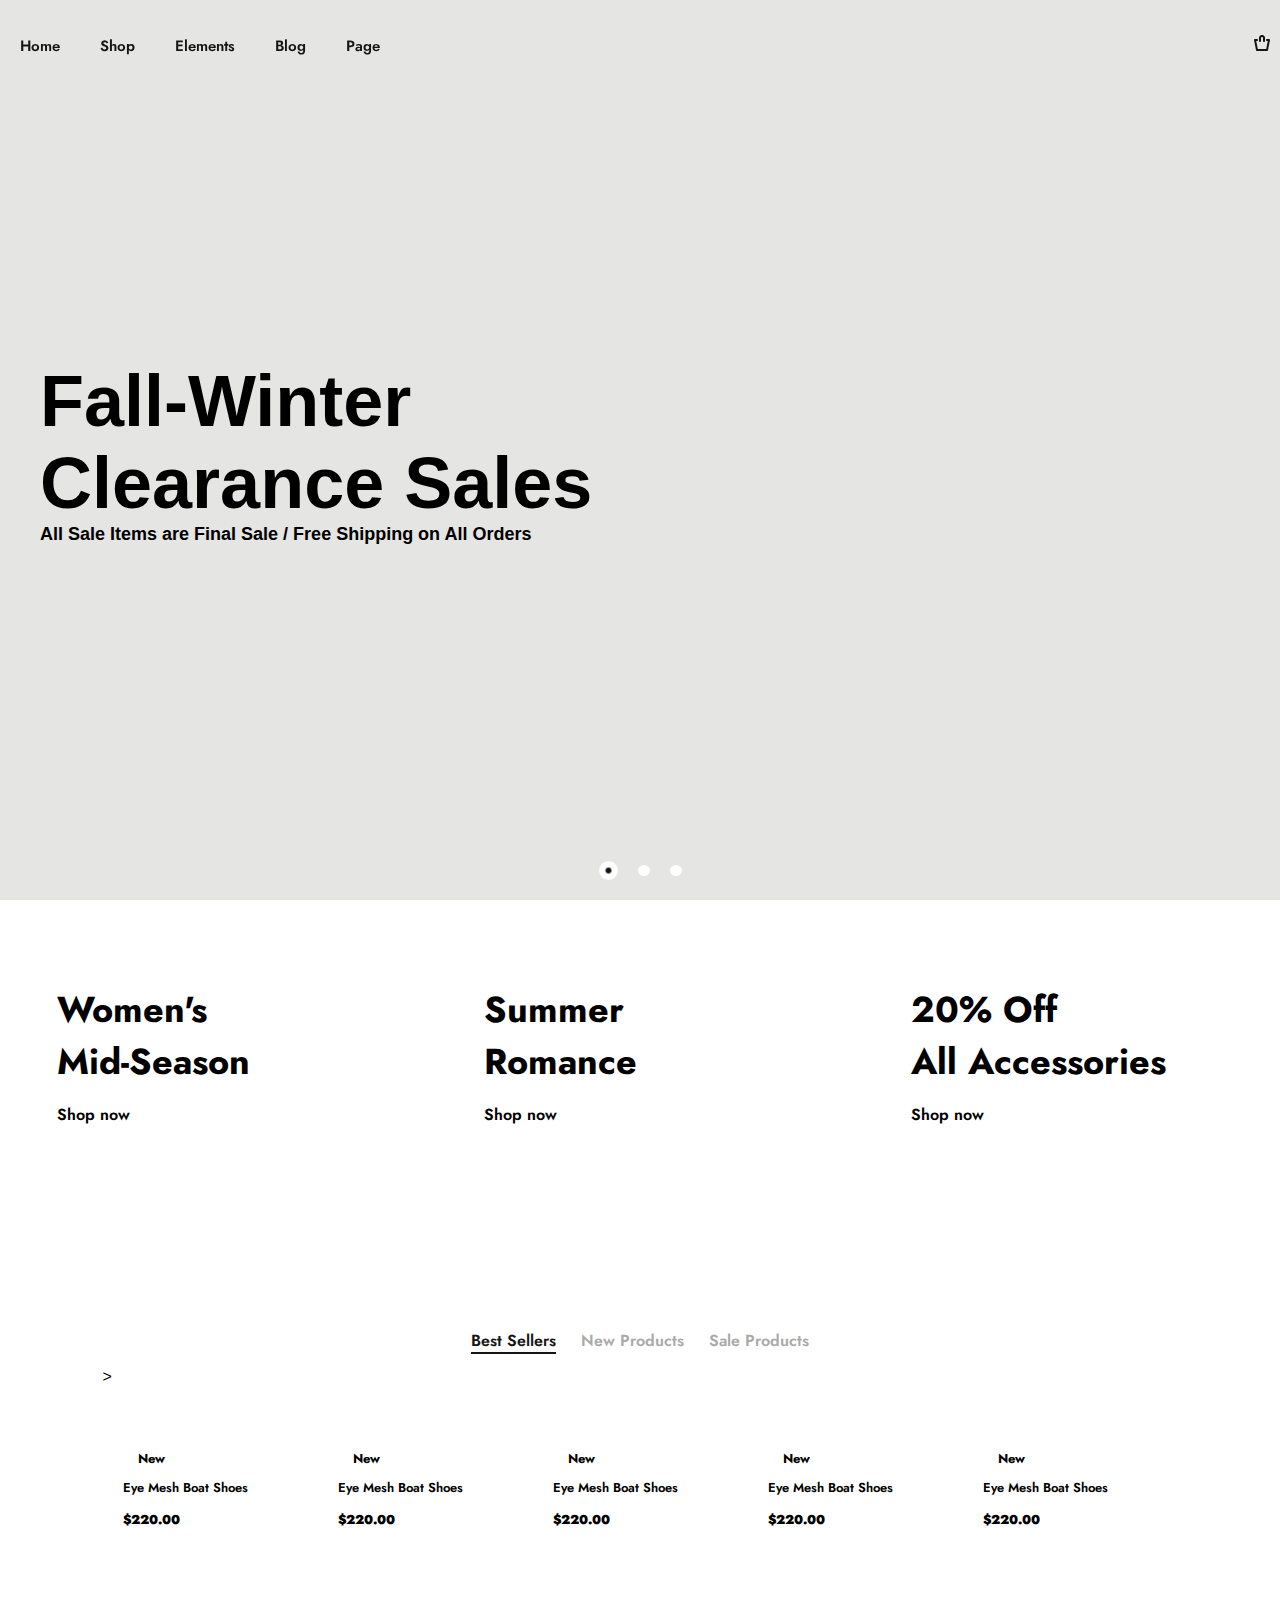
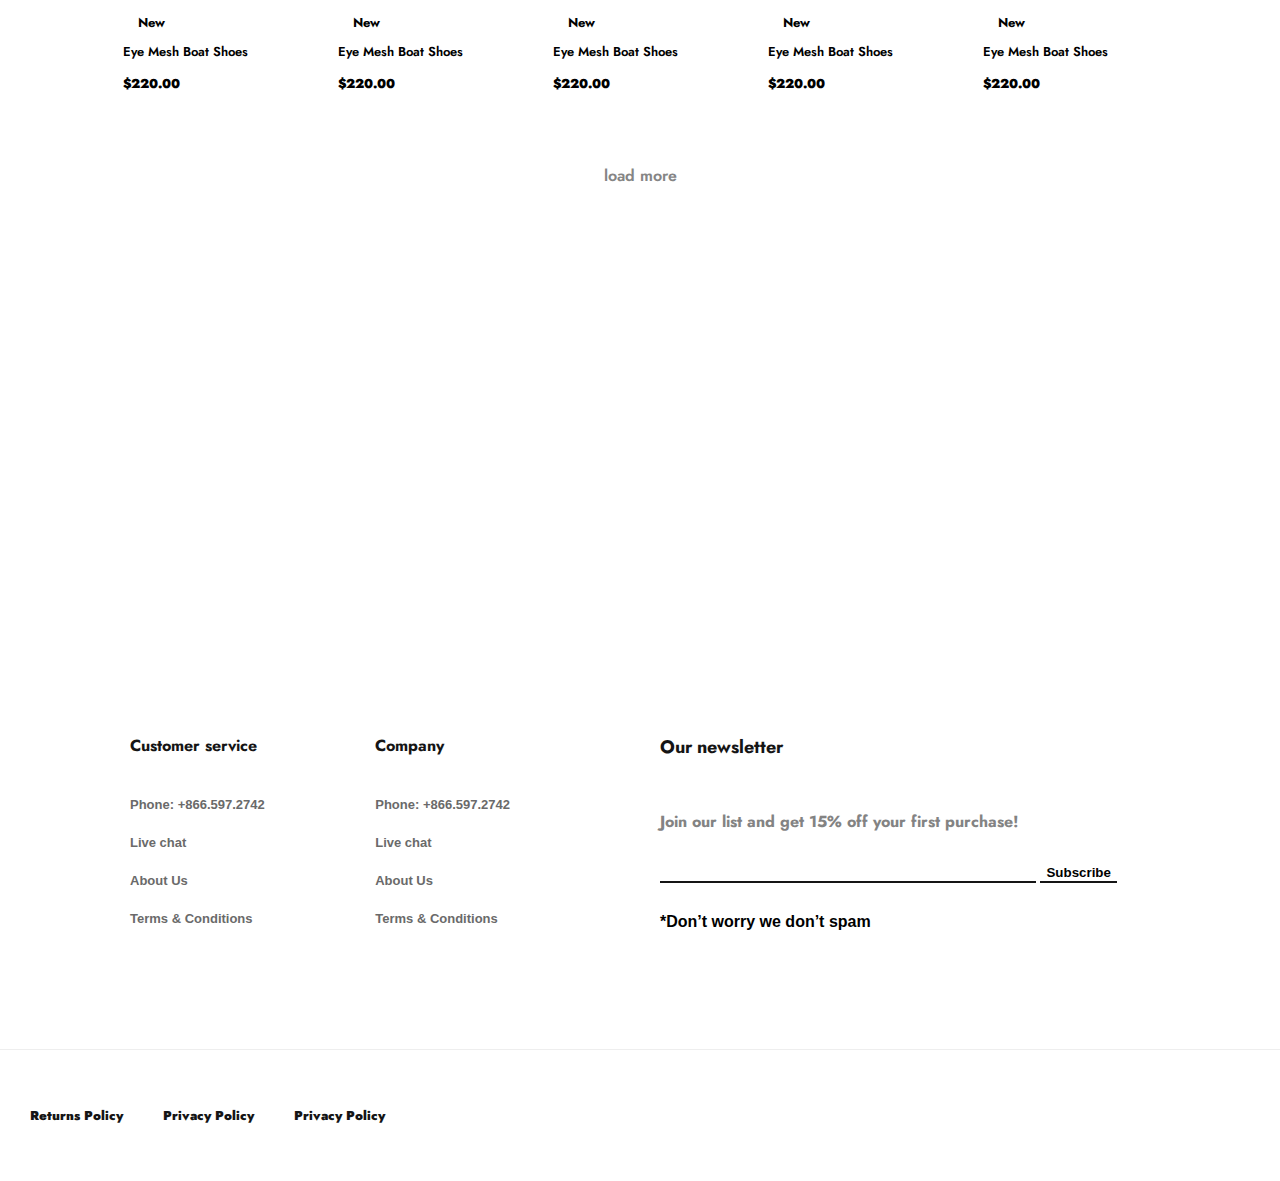
==== commit 095d9cd6: "Add files via upload" ====
--- a/index.html
+++ b/index.html
@@ -9,19 +9,7 @@
 		<link rel="stylesheet" href="/#src/scss/swiper.min.css"> 		<link rel="stylesheet" href="https://unpkg.com/swiper/swiper-bundle.css"> <link rel="stylesheet" href="https://unpkg.com/swiper/swiper-bundle.min.css">-		<link href="https://fonts.googleapis.com/css2?family=Lora:wght@500&display=swap" rel="stylesheet">-		<link href="https://fonts.googleapis.com/css2?family=PT+Sans:ital,wght@1,700&display=swap" rel="stylesheet">-		<link href="https://fonts.googleapis.com/css2?family=Kanit:wght@500&display=swap" rel="stylesheet">-		<link href="https://fonts.googleapis.com/css2?family=Lora:wght@500&family=Muli&display=swap" rel="stylesheet">-		<link href="https://fonts.googleapis.com/css2?family=Bebas+Neue&family=Kanit:wght@500&display=swap" rel="stylesheet">-		<link href="https://fonts.googleapis.com/css2?family=PT+Sans:ital,wght@1,700&display=swap" rel="stylesheet">-		<link href="https://fonts.googleapis.com/css2?family=Source+Code+Pro:wght@500&display=swap" rel="stylesheet">-		<link href="https://fonts.googleapis.com/css2?family=Proza+Libre:wght@600&family=Source+Code+Pro:wght@500&display=swap" rel="stylesheet">-		<link href="https://fonts.googleapis.com/css2?family=Proza+Libre:ital,wght@0,600;1,400&family=Source+Code+Pro:wght@500&display=swap" rel="stylesheet">-		<link href="https://fonts.googleapis.com/css2?family=Muli:wght@700&display=swap" rel="stylesheet">-		<link href="https://fonts.googleapis.com/css2?family=Josefin+Sans:wght@600&display=swap" rel="stylesheet">-		<link href="https://fonts.googleapis.com/css2?family=Lato:wght@300&display=swap" rel="stylesheet">-		<script src="https://cdn.jsdelivr.net/npm/vue/dist/vue.js"></script>+		<link href="https://fonts.googleapis.com/css2?family=Jost:wght@700&display=swap" rel="stylesheet"> 		<title>shop</title> 	</head> 	<body>@@ -31,7 +19,7 @@
 		<main class="main" > 			<header>     <div class="header" id="header">-        <div class="header_content _anim-items">+        <div class="header_content">             <div class="header_conteiner">                 <div data-da="header_icon,4,1050" class="header_burger" >                     <span></span>@@ -49,7 +37,7 @@
                     <ul class="list">                          <li ><a href="index.html" class="effect-underline">Home</a></li>-                     <li ><a href="#" class="effect-underline">Shop</a></li>+                     <li ><a href="catalog.html" class="effect-underline">Shop</a></li>                      <li ><a href="#" class="effect-underline">Elements</a></li>                      <li ><a href="#" class="effect-underline">Blog</a></li>                          <li ><a href="#" class="effect-underline">Page</a></li>@@ -66,9 +54,51 @@
                         <picture><source srcset="img/user.webp" type="image/webp"><img src="img/user.png" alt=""></picture>                     </div>                     <div class="img_bag">-                        <a href="_products2.html">-                            <picture><source srcset="img/bag.webp" type="image/webp"><img src="img/bag.png" alt=""></picture>-                        </a>+                        <picture><source srcset="img/bag.webp" type="image/webp"><img class="bag_img" src="img/bag.png" alt=""></picture>+                        <div class="bag" id="bag">+                            <div class="my_purchases">+                                My Purchases+                            </div>+                            <div class="bag_tovar">+                                <div class="bag_tovar_item">+                                    <div class="tovar_img">+                                        <div class="tovar_clear">+                                            <picture><source srcset="img/clear_button.webp" type="image/webp"><img src="img/clear_button.png" alt=""></picture>+                                        </div>+                                        <div class="tovar_photo">+                                            <picture><source srcset="img/katalog1.webp" type="image/webp"><img src="img/katalog1.jpg" src="" alt=""></picture>+                                        </div>+                                    </div>+                                    <div class="tovar_bottom">+                                        <span>+                                            Eye Mesh Boat Shoes+                                        </span>+                                        <div class="size">+                                            <span class="size_item size_it">24x</span>+                                            <span class="size_item size_it">25x</span>+                                            <span class="size_item size_it">26x</span>+                                            <span class="size_item size_it">27x</span>+                                            <span class="size_item size_it">28x</span>+                                        </div>+                                        <div id="counter">+                                            <div class="cliker_price">+                                                <input type="button" id="buttonCountPlus" value="+">+                                            <div id="buttonCountNumber">1</div>+                                            <input type="button" id="buttonCountMinus" value="-">+                                            </div>+                                            </div>+                                            +                                        <div id="calculation">150</div>+                                    </div>+                                </div>+                                +                                <button class="clear_bag">+                                    clear bag+                                </button>+                                +                            </div>+                            +                        </div>                     </div>                 </div>                 <div class="header_logo" >@@ -83,113 +113,8 @@
             </div>                      </div>-        <div class="modals">-            <div class="modal-overlay">-                <div class="modal modal--1" data-target="one">-                    <div class="modal_close">-                        <picture><source srcset="img/krest.webp" type="image/webp"><img src="img/krest.png" alt=""></picture>-                    </div>-                    <div class="modal_search">-                        <form action="" class="form2">-                            <input type="text" class="input2">-                            <button type="submit" class="sub_button">--                            </button>-                        </form>-                        <!--<div class="products_sub-item item_modal">-                     -                            <div class="products_image" id="el1">-                                <a href="#32">-                                    <picture><source srcset="img/katalog1.webp" type="image/webp"><img src="img/katalog1.jpg" alt=""></picture>-                                <div class="products_text">-                                    <div class="products_title">-                                        <h2>-                                            New-                                        </h1>-                                        <h1>-                                            Eye Mesh Boat Shoes-                                        </h2>-                                        <span>-                                            $220.00-                                        </span>-                                    </div>-                                </div>-                               -                                </a>-                            </div>-                           -                            <div class="products_image" id="el2">-                                <a href="">-                                    <picture><source srcset="img/katalog2.webp" type="image/webp"><img src="img/katalog2.jpg" alt=""></picture>-                                <div class="products_text">-                                    <div class="products_title">-                                        <h1>-                                            Azure Tote-                                        </h1>-                                        <span>-                                            $290.00-                                        </span>-                                    </div>-                                </div>-                                -                                </a>-                            </div>-                            <div class="products_image" id="el3">-                               <a href="">-                                <picture><source srcset="img/katalog4.webp" type="image/webp"><img src="img/katalog4.jpg" alt=""></picture>-                                <div class="products_text">-                                    <div class="products_title">-                                        <h1>-                                            Backpack with contrasting buckle-                                        </h1>-                                        <span>-                                            $80.00 – $125.00-                                        </span>-                                    </div>-                                </div>-                               -                               </a>-                            </div>-                            <div class="products_image" id="el4">-                                <a href="">-                                    <picture><source srcset="img/katalog4.webp" type="image/webp"><img src="img/katalog4.jpg" alt=""></picture>-                                <div class="products_text">-                                    <div class="products_title">-                                        <h1>-                                            Shirt in organic cotton classic gingham-                                        </h1>-                                        <span>-                                            $290.00-                                        </span>-                                    </div>-                                </div>-                                -                                </a>-                            </div>-                            <div class="products_image">-                                <a href="">-                                    <picture><source srcset="img/katalog5.webp" type="image/webp"><img src="img/katalog5.jpg" alt=""></picture>-                                <div class="products_text">-                                    <div class="products_title">-                                        <h1>-                                            Azure Tote-                                        </h1>-                                        <span>-                                            $290.00-                                        </span>-                                    </div>-                                </div>-                                -                                </a>-                            </div>-                        </div>-                    </div>-                </div>-            -->-                -            </div>-        </div>-    </div>+       +             </header> 			<section>     <div class="slider">@@ -248,32 +173,7 @@
                      </div>-    <div class="marketing active">-        <div class="marketing_content">-            <div class="marketing_img">-                <picture><source srcset="img/marketing.webp" type="image/webp"><img src="img/marketing.jpg" alt=""></picture>-            </div>-            <div class="marketing_title">-                <h1>-                    Someone purchaed a-                </h1>-                <span>-                    Faux shearling -                </span>-                <span>-                    double-breasted coat-                </span>-                <span>-                    15 minutes ago London, Great Britain-                </span>-            </div>-            -            <div class="marketing_icon">-                <picture><source srcset="img/krest.webp" type="image/webp"><img class="krest" id="krest" src="img/krest.png" alt=""></picture>-                <picture><source srcset="img/eye.webp" type="image/webp"><img src="img/eye.png" alt=""></picture>-            </div>-        </div>-    </div>+     </section> 			<section>     <div class="brands">@@ -348,7 +248,7 @@
         <div class="products_nav">             <nav>                 <ul class="list2 ">-                    <li ><a href="#one" class="tab tabs">Best Sellers </a></li>+                    <li ><a href="#one" class="tab tabs active">Best Sellers </a></li>                     <li ><a href="#two" class="tab tabs">New Products </a></li>                     <li ><a href="#thee" class="tab tabs">Sale Products</a></li>                 @@ -357,602 +257,319 @@
         <div class="products_body">             <div class="products_content">                <div class="products_colums">-                   <div id="one" class="products_item" >+                   <div id="one" class="products_item active"> >                     <div class="products_sub-item">                      -                        <div class="products_image" id="el1">-                            <a href="catalog.html">-                                <picture><source srcset="img/katalog1.webp" type="image/webp"><img src="img/katalog1.jpg" alt=""></picture>-                            <div class="products_text">-                                <div class="products_title">-                                    <h2>-                                        New-                                    </h1>-                                    <h1>-                                        Eye Mesh Boat Shoes-                                    </h2>-                                    <span>-                                        $220.00-                                    </span>-                                </div>-                            </div>-                            <div class="products_icon">-                                <picture><source srcset="img/search.webp" type="image/webp"><img src="img/search.png" alt=""></picture>-                                -                                  -                                        <picture><source srcset="img/icon_like.webp" type="image/webp"><img src="img/icon_like.png" alt=""></picture>-                                   -                                        -                                    -                                +                        +                        <div class="products_image" >+                            <a href="productspage.html">+                                <picture><source srcset="https://i.ibb.co/vw4QTzN/katalog3.webp" type="image/webp"><img src="https://i.ibb.co/vw4QTzN/katalog3.jpg" alt=""></picture>+                            <div class="products_row">+                                <div class="products_text">+                                    <div class="products_title">+                                        <h2>+                                            New+                                        </h1>+                                        <h1>+                                            Eye Mesh Boat Shoes+                                        </h2>+                                        <span>+                                            $220.00+                                        </span>+                                    </div>+                                </div>+                                <div class="products_icon">+                                    <picture><source srcset="img/search.webp" type="image/webp"><img src="img/search.png" alt=""></picture>+                                    +                                      +                                            <picture><source srcset="img/icon_like.webp" type="image/webp"><img src="img/icon_like.png" alt=""></picture>+                                       +                                            +                                        +                                    +                                </div>                             </div>                             </a>                         </div>                                                 <div class="products_image" id="el2">-                            <a href="">-                                <picture><source srcset="img/katalog2.webp" type="image/webp"><img src="img/katalog2.jpg" alt=""></picture>-                            <div class="products_text">-                                <div class="products_title">-                                    <h1>-                                        Azure Tote-                                    </h1>-                                    <span>-                                        $290.00-                                    </span>-                                </div>-                            </div>-                            <div class="products_icon">-                                <picture><source srcset="img/search.webp" type="image/webp"><img src="img/search.png" alt=""></picture>-                                -                                    <picture><source srcset="img/icon_like.webp" type="image/webp"><img src="img/icon_like.png" alt=""></picture>-                                +                            <a href="productspage.html">+                                <picture><source srcset="https://i.ibb.co/2YK9vt0/katalog2.webp" type="image/webp"><img src="https://i.ibb.co/2YK9vt0/katalog2.jpg" alt=""></picture>+                            <div class="products_row">+                                <div class="products_text">+                                    <div class="products_title">+                                        <h2>+                                            New+                                        </h1>+                                        <h1>+                                            Eye Mesh Boat Shoes+                                        </h2>+                                        <span>+                                            $220.00+                                        </span>+                                    </div>+                                </div>+                                <div class="products_icon">+                                    <picture><source srcset="img/search.webp" type="image/webp"><img src="img/search.png" alt=""></picture>+                                    +                                      +                                            <picture><source srcset="img/icon_like.webp" type="image/webp"><img src="img/icon_like.png" alt=""></picture>+                                       +                                            +                                        +                                    +                                </div>                             </div>                             </a>                         </div>                         <div class="products_image" id="el3">-                           <a href="">-                            <picture><source srcset="img/katalog4.webp" type="image/webp"><img src="img/katalog4.jpg" alt=""></picture>-                            <div class="products_text">-                                <div class="products_title">-                                    <h1>-                                        Backpack with contrasting buckle-                                    </h1>-                                    <span>-                                        $80.00 – $125.00-                                    </span>-                                </div>-                            </div>-                            <div class="products_icon">-                                <picture><source srcset="img/search.webp" type="image/webp"><img src="img/search.png" alt=""></picture>-                                <picture><source srcset="img/icon_like.webp" type="image/webp"><img src="img/icon_like.png" alt=""></picture>-                            </div>-                           </a>+                            <a href="productspage.html">+                                <picture><source srcset="https://i.ibb.co/NnM0Nhd/katalog4.webp" type="image/webp"><img src="https://i.ibb.co/NnM0Nhd/katalog4.jpg" alt=""></picture>+                            <div class="products_row">+                                <div class="products_text">+                                    <div class="products_title">+                                        <h2>+                                            New+                                        </h1>+                                        <h1>+                                            Eye Mesh Boat Shoes+                                        </h2>+                                        <span>+                                            $220.00+                                        </span>+                                    </div>+                                </div>+                                <div class="products_icon">+                                    <picture><source srcset="img/search.webp" type="image/webp"><img src="img/search.png" alt=""></picture>+                                    +                                      +                                            <picture><source srcset="img/icon_like.webp" type="image/webp"><img src="img/icon_like.png" alt=""></picture>+                                       +                                            +                                        +                                    +                                </div>+                            </div>+                            </a>                         </div>                         <div class="products_image" id="el4">-                            <a href="">-                                <picture><source srcset="img/katalog4.webp" type="image/webp"><img src="img/katalog4.jpg" alt=""></picture>-                            <div class="products_text">-                                <div class="products_title">-                                    <h1>-                                        Shirt in organic cotton classic gingham-                                    </h1>-                                    <span>-                                        $290.00-                                    </span>-                                </div>-                            </div>-                            <div class="products_icon">-                                <picture><source srcset="img/search.webp" type="image/webp"><img src="img/search.png" alt=""></picture>-                                <picture><source srcset="img/icon_like.webp" type="image/webp"><img src="img/icon_like.png" alt=""></picture>+                            <a href="productspage.html">+                                <picture><source srcset="https://i.ibb.co/4WyhP94/katalog5.webp" type="image/webp"><img src="https://i.ibb.co/4WyhP94/katalog5.jpg" alt=""></picture>+                            <div class="products_row">+                                <div class="products_text">+                                    <div class="products_title">+                                        <h2>+                                            New+                                        </h1>+                                        <h1>+                                            Eye Mesh Boat Shoes+                                        </h2>+                                        <span>+                                            $220.00+                                        </span>+                                    </div>+                                </div>+                                <div class="products_icon">+                                    <picture><source srcset="img/search.webp" type="image/webp"><img src="img/search.png" alt=""></picture>+                                    +                                      +                                            <picture><source srcset="img/icon_like.webp" type="image/webp"><img src="img/icon_like.png" alt=""></picture>+                                       +                                            +                                        +                                    +                                </div>                             </div>                             </a>                         </div>                         <div class="products_image">-                            <a href="">-                                <picture><source srcset="img/katalog5.webp" type="image/webp"><img src="img/katalog5.jpg" alt=""></picture>-                            <div class="products_text">-                                <div class="products_title">-                                    <h1>-                                        Azure Tote-                                    </h1>-                                    <span>-                                        $290.00-                                    </span>-                                </div>-                            </div>-                            <div class="products_icon">-                                <picture><source srcset="img/search.webp" type="image/webp"><img src="img/search.png" alt=""></picture>-                                <picture><source srcset="img/icon_like.webp" type="image/webp"><img src="img/icon_like.png" alt=""></picture>+                            <a href="productspage.html">+                                <picture><source srcset="https://i.ibb.co/mbjk8F7/katalog6.webp" type="image/webp"><img src="https://i.ibb.co/mbjk8F7/katalog6.jpg" alt=""></picture>+                            <div class="products_row">+                                <div class="products_text">+                                    <div class="products_title">+                                        <h2>+                                            New+                                        </h1>+                                        <h1>+                                            Eye Mesh Boat Shoes+                                        </h2>+                                        <span>+                                            $220.00+                                        </span>+                                    </div>+                                </div>+                                <div class="products_icon">+                                    <picture><source srcset="img/search.webp" type="image/webp"><img src="img/search.png" alt=""></picture>+                                    +                                      +                                            <picture><source srcset="img/icon_like.webp" type="image/webp"><img src="img/icon_like.png" alt=""></picture>+                                       +                                            +                                        +                                    +                                </div>                             </div>                             </a>                         </div>                     </div>                     <div class="products_sub-item">                         <div class="products_image">-                            <a href="">-                                <picture><source srcset="img/katalog6.webp" type="image/webp"><img src="img/katalog6.jpg" alt=""></picture>-                            <div class="products_text">-                                <div class="products_title">-                                    <h1>-                                        Azure Tote-                                    </h1>-                                    <span>-                                        $290.00-                                    </span>-                                </div>-                            </div>-                            <div class="products_icon">-                                <picture><source srcset="img/search.webp" type="image/webp"><img src="img/search.png" alt=""></picture>-                                <picture><source srcset="img/icon_like.webp" type="image/webp"><img src="img/icon_like.png" alt=""></picture>-                            </div>+                            <a href="productspage.html">+                                <picture><source srcset="https://i.ibb.co/SsH08gk/katalog7.webp" type="image/webp"><img src="https://i.ibb.co/SsH08gk/katalog7.jpg" alt=""></picture>+                            <div class="products_row">+                                <div class="products_text">+                                    <div class="products_title">+                                        <h2>+                                            New+                                        </h1>+                                        <h1>+                                            Eye Mesh Boat Shoes+                                        </h2>+                                        <span>+                                            $220.00+                                        </span>+                                    </div>+                                </div>+                                <div class="products_icon">+                                    <picture><source srcset="img/search.webp" type="image/webp"><img src="img/search.png" alt=""></picture>+                                    +                                      +                                            <picture><source srcset="img/icon_like.webp" type="image/webp"><img src="img/icon_like.png" alt=""></picture>+                                       +                                            +                                        +                                    +                                </div>+                            </div>+                            </a>                             </a>                         </div>                         <div class="products_image">-                            <a href="">-                                <picture><source srcset="img/katalog7.webp" type="image/webp"><img src="img/katalog7.jpg" alt=""></picture>-                            <div class="products_text">-                                <div class="products_title">-                                    <h1>-                                        Azure Tote-                                    </h1>-                                    <span>-                                        $290.00-                                    </span>-                                </div>-                            </div>-                            <div class="products_icon">-                                <picture><source srcset="img/search.webp" type="image/webp"><img src="img/search.png" alt=""></picture>-                                <picture><source srcset="img/icon_like.webp" type="image/webp"><img src="img/icon_like.png" alt=""></picture>+                            <a href="productspage.html">+                                <picture><source srcset="https://i.ibb.co/2YK9vt0/katalog2.webp" type="image/webp"><img src="https://i.ibb.co/2YK9vt0/katalog2.jpg" alt=""></picture>+                            <div class="products_row">+                                <div class="products_text">+                                    <div class="products_title">+                                        <h2>+                                            New+                                        </h1>+                                        <h1>+                                            Eye Mesh Boat Shoes+                                        </h2>+                                        <span>+                                            $220.00+                                        </span>+                                    </div>+                                </div>+                                <div class="products_icon">+                                    <picture><source srcset="img/search.webp" type="image/webp"><img src="img/search.png" alt=""></picture>+                                    +                                      +                                            <picture><source srcset="img/icon_like.webp" type="image/webp"><img src="img/icon_like.png" alt=""></picture>+                                       +                                            +                                        +                                    +                                </div>                             </div>                             </a>                         </div>                         <div class="products_image">-                            <a href="">-                                <picture><source srcset="img/katalog8.webp" type="image/webp"><img src="img/katalog8.jpg" alt=""></picture>-                            <div class="products_text">-                                <div class="products_title">-                                    <h1>-                                        Azure Tote-                                    </h1>-                                    <span>-                                        $290.00-                                    </span>-                                </div>-                            </div>-                            <div class="products_icon">-                                <picture><source srcset="img/search.webp" type="image/webp"><img src="img/search.png" alt=""></picture>-                                <picture><source srcset="img/icon_like.webp" type="image/webp"><img src="img/icon_like.png" alt=""></picture>+                            <a href="productspage.html">+                                <picture><source srcset="https://i.ibb.co/mbjk8F7/katalog6.webp" type="image/webp"><img src="https://i.ibb.co/mbjk8F7/katalog6.jpg" alt=""></picture>+                            <div class="products_row">+                                <div class="products_text">+                                    <div class="products_title">+                                        <h2>+                                            New+                                        </h1>+                                        <h1>+                                            Eye Mesh Boat Shoes+                                        </h2>+                                        <span>+                                            $220.00+                                        </span>+                                    </div>+                                </div>+                                <div class="products_icon">+                                    <picture><source srcset="img/search.webp" type="image/webp"><img src="img/search.png" alt=""></picture>+                                    +                                      +                                            <picture><source srcset="img/icon_like.webp" type="image/webp"><img src="img/icon_like.png" alt=""></picture>+                                       +                                            +                                        +                                    +                                </div>                             </div>                             </a>                         </div>                         <div class="products_image">-                            <a href="">-                                <picture><source srcset="img/katalog9.webp" type="image/webp"><img src="img/katalog9.jpg" alt=""></picture>-                            <div class="products_text">-                                <div class="products_title">-                                    <h1>-                                        Azure Tote-                                    </h1>-                                    <span>-                                        $290.00-                                    </span>-                                </div>-                            </div>-                            <div class="products_icon">-                                <picture><source srcset="img/search.webp" type="image/webp"><img src="img/search.png" alt=""></picture>-                                <picture><source srcset="img/icon_like.webp" type="image/webp"><img src="img/icon_like.png" alt=""></picture>+                            <a href="productspage.html">+                                <picture><source srcset="https://i.ibb.co/NnM0Nhd/katalog4.webp" type="image/webp"><img src="https://i.ibb.co/NnM0Nhd/katalog4.jpg" alt=""></picture>+                            <div class="products_row">+                                <div class="products_text">+                                    <div class="products_title">+                                        <h2>+                                            New+                                        </h1>+                                        <h1>+                                            Eye Mesh Boat Shoes+                                        </h2>+                                        <span>+                                            $220.00+                                        </span>+                                    </div>+                                </div>+                                <div class="products_icon">+                                    <picture><source srcset="img/search.webp" type="image/webp"><img src="img/search.png" alt=""></picture>+                                    +                                      +                                            <picture><source srcset="img/icon_like.webp" type="image/webp"><img src="img/icon_like.png" alt=""></picture>+                                       +                                            +                                        +                                    +                                </div>                             </div>                             </a>                         </div>                         <div class="products_image">-                            <a href="">-                                <picture><source srcset="img/katalog10.webp" type="image/webp"><img src="img/katalog10.jpg" alt=""></picture>-                            <div class="products_text">-                                <div class="products_title">-                                    <h1>-                                        Azure Tote-                                    </h1>-                                    <span>-                                        $290.00-                                    </span>-                                </div>-                            </div>-                            <div class="products_icon">-                                <picture><source srcset="img/search.webp" type="image/webp"><img src="img/search.png" alt=""></picture>-                                <picture><source srcset="img/icon_like.webp" type="image/webp"><img src="img/icon_like.png" alt=""></picture>+                            <a href="productspage.html">+                                <picture><source srcset="https://i.ibb.co/2YK9vt0/katalog2.webp" type="image/webp"><img src="https://i.ibb.co/2YK9vt0/katalog2.jpg" alt=""></picture>+                            <div class="products_row">+                                <div class="products_text">+                                    <div class="products_title">+                                        <h2>+                                            New+                                        </h1>+                                        <h1>+                                            Eye Mesh Boat Shoes+                                        </h2>+                                        <span>+                                            $220.00+                                        </span>+                                    </div>+                                </div>+                                <div class="products_icon">+                                    <picture><source srcset="img/search.webp" type="image/webp"><img src="img/search.png" alt=""></picture>+                                    +                                      +                                            <picture><source srcset="img/icon_like.webp" type="image/webp"><img src="img/icon_like.png" alt=""></picture>+                                       +                                            +                                        +                                    +                                </div>                             </div>                             </a>                         </div>                     </div>                                             </div>-                   <div id="two" class="products_item" >-                    <div class="products_sub-item">-                        <div class="products_image">-                            <a href="">-                                <picture><source srcset="img/katalog10.webp" type="image/webp"><img src="img/katalog10.jpg" alt=""></picture>-                            <div class="products_text">-                                <div class="products_title">-                                    <h1>-                                        Azure Tote-                                    </h1>-                                    <span>-                                        $290.00-                                    </span>-                                </div>-                            </div>-                            <div class="products_icon">-                                <picture><source srcset="img/search.webp" type="image/webp"><img src="img/search.png" alt=""></picture>-                                <picture><source srcset="img/icon_like.webp" type="image/webp"><img src="img/icon_like.png" alt=""></picture>-                            </div>-                            </a>-                        </div>-                        <div class="products_image">-                            <a href="">-                                <picture><source srcset="img/katalog9.webp" type="image/webp"><img src="img/katalog9.jpg" alt=""></picture>-                            <div class="products_text">-                                <div class="products_title">-                                    <h1>-                                        Azure Tote-                                    </h1>-                                    <span>-                                        $290.00-                                    </span>-                                </div>-                            </div>-                            <div class="products_icon">-                                <picture><source srcset="img/search.webp" type="image/webp"><img src="img/search.png" alt=""></picture>-                                <picture><source srcset="img/icon_like.webp" type="image/webp"><img src="img/icon_like.png" alt=""></picture>-                            </div>-                            </a>-                        </div>-                        <div class="products_image">-                            <a href="">-                                <picture><source srcset="img/katalog2.webp" type="image/webp"><img src="img/katalog2.jpg" alt=""></picture>-                            <div class="products_text">-                                <div class="products_title">-                                    <h1>-                                        Azure Tote-                                    </h1>-                                    <span>-                                        $290.00-                                    </span>-                                </div>-                            </div>-                            <div class="products_icon">-                                <picture><source srcset="img/search.webp" type="image/webp"><img src="img/search.png" alt=""></picture>-                                <picture><source srcset="img/icon_like.webp" type="image/webp"><img src="img/icon_like.png" alt=""></picture>-                            </div>-                            </a>-                        </div>-                        <div class="products_image">-                            <picture><source srcset="img/katalog10.webp" type="image/webp"><img src="img/katalog10.jpg" alt=""></picture>-                            <div class="products_text">-                                <div class="products_title">-                                    <h1>-                                        Azure Tote-                                    </h1>-                                    <span>-                                        $290.00-                                    </span>-                                </div>-                            </div>-                            <div class="products_icon">-                                <picture><source srcset="img/search.webp" type="image/webp"><img src="img/search.png" alt=""></picture>-                                <picture><source srcset="img/icon_like.webp" type="image/webp"><img src="img/icon_like.png" alt=""></picture>-                            </div>-                        </div>-                        <div class="products_image">-                            <a href="">-                                <picture><source srcset="img/katalog6.webp" type="image/webp"><img src="img/katalog6.jpg" alt=""></picture>-                            <div class="products_text">-                                <div class="products_title">-                                    <h1>-                                        Azure Tote-                                    </h1>-                                    <span>-                                        $290.00-                                    </span>-                                </div>-                            </div>-                            </a>-                            <div class="products_icon">-                                <picture><source srcset="img/search.webp" type="image/webp"><img src="img/search.png" alt=""></picture>-                                <picture><source srcset="img/icon_like.webp" type="image/webp"><img src="img/icon_like.png" alt=""></picture>-                            </div>-                        </div>-                    </div>-                    <div class="products_sub-item">-                        <div class="products_image">-                            <a href="">-                                <picture><source srcset="img/katalog5.webp" type="image/webp"><img src="img/katalog5.jpg" alt=""></picture>-                            <div class="products_text">-                                <div class="products_title">-                                    <h1>-                                        Azure Tote-                                    </h1>-                                    <span>-                                        $290.00-                                    </span>-                                </div>-                            </div>-                            <div class="products_icon">-                                <picture><source srcset="img/search.webp" type="image/webp"><img src="img/search.png" alt=""></picture>-                                <picture><source srcset="img/icon_like.webp" type="image/webp"><img src="img/icon_like.png" alt=""></picture>-                            </div>-                            </a>-                        </div>-                        <div class="products_image">-                            <a href="">-                                <picture><source srcset="img/katalog2.webp" type="image/webp"><img src="img/katalog2.jpg" alt=""></picture>-                            <div class="products_text">-                                <div class="products_title">-                                    <h1>-                                        Azure Tote-                                    </h1>-                                    <span>-                                        $290.00-                                    </span>-                                </div>-                            </div>-                            <div class="products_icon">-                                <picture><source srcset="img/search.webp" type="image/webp"><img src="img/search.png" alt=""></picture>-                                <picture><source srcset="img/icon_like.webp" type="image/webp"><img src="img/icon_like.png" alt=""></picture>-                            </div>-                            </a>-                        </div>-                        <div class="products_image">-                            <a href="">-                                <picture><source srcset="img/katalog1.webp" type="image/webp"><img src="img/katalog1.jpg" alt=""></picture>-                            <div class="products_text">-                                <div class="products_title">-                                    <h1>-                                        Azure Tote-                                    </h1>-                                    <span>-                                        $290.00-                                    </span>-                                </div>-                            </div>-                            <div class="products_icon">-                                <picture><source srcset="img/search.webp" type="image/webp"><img src="img/search.png" alt=""></picture>-                                <picture><source srcset="img/icon_like.webp" type="image/webp"><img src="img/icon_like.png" alt=""></picture>-                            </div>-                            </a>-                        </div>-                        <div class="products_image">-                            <picture><source srcset="img/katalog4.webp" type="image/webp"><img src="img/katalog4.jpg" alt=""></picture>-                            <div class="products_text">-                                <div class="products_title">-                                    <h1>-                                        Azure Tote-                                    </h1>-                                    <span>-                                        $290.00-                                    </span>-                                </div>-                            </div>-                            <div class="products_icon">-                                <picture><source srcset="img/search.webp" type="image/webp"><img src="img/search.png" alt=""></picture>-                                <picture><source srcset="img/icon_like.webp" type="image/webp"><img src="img/icon_like.png" alt=""></picture>-                            </div>-                        </div>-                        <div class="products_image">-                            <a href="">-                                <picture><source srcset="img/katalog8.webp" type="image/webp"><img src="img/katalog8.jpg" alt=""></picture>-                            <div class="products_text">-                                <div class="products_title">-                                    <h1>-                                        Azure Tote-                                    </h1>-                                    <span>-                                        $290.00-                                    </span>-                                </div>-                            </div>-                            </a>-                            <div class="products_icon">-                                <picture><source srcset="img/search.webp" type="image/webp"><img src="img/search.png" alt=""></picture>-                                <picture><source srcset="img/icon_like.webp" type="image/webp"><img src="img/icon_like.png" alt=""></picture>-                            </div>-                        </div>-                    </div>---               </div>-               <div id="thee" class="products_item" >-                <div class="products_sub-item">-                    <div class="products_image">-                        <a href="">-                            <picture><source srcset="img/katalog6.webp" type="image/webp"><img src="img/katalog6.jpg" alt=""></picture>-                        <div class="products_text">-                            <div class="products_title">-                                <h1>-                                    Azure Tote-                                </h1>-                                <span>-                                    $290.00-                                </span>-                            </div>-                        </div>-                        <div class="products_icon">-                            <picture><source srcset="img/search.webp" type="image/webp"><img src="img/search.png" alt=""></picture>-                            <picture><source srcset="img/icon_like.webp" type="image/webp"><img src="img/icon_like.png" alt=""></picture>-                        </div>-                        </a>-                    </div>-                    <div class="products_image">-                        <a href="">-                            <picture><source srcset="img/katalog10.webp" type="image/webp"><img src="img/katalog10.jpg" alt=""></picture>-                        <div class="products_text">-                            <div class="products_title">-                                <h1>-                                    Azure Tote-                                </h1>-                                <span>-                                    $290.00-                                </span>-                            </div>-                        </div>-                        <div class="products_icon">-                            <picture><source srcset="img/search.webp" type="image/webp"><img src="img/search.png" alt=""></picture>-                            <picture><source srcset="img/icon_like.webp" type="image/webp"><img src="img/icon_like.png" alt=""></picture>-                        </div>-                        </a>-                    </div>-                    <div class="products_image">-                        <a href="">-                            <picture><source srcset="img/katalog2.webp" type="image/webp"><img src="img/katalog2.jpg" alt=""></picture>-                        <div class="products_text">-                            <div class="products_title">-                                <h1>-                                    Azure Tote-                                </h1>-                                <span>-                                    $290.00-                                </span>-                            </div>-                        </div>-                        <div class="products_icon">-                            <picture><source srcset="img/search.webp" type="image/webp"><img src="img/search.png" alt=""></picture>-                            <picture><source srcset="img/icon_like.webp" type="image/webp"><img src="img/icon_like.png" alt=""></picture>-                        </div>-                        </a>-                    </div>-                    <div class="products_image">-                        <picture><source srcset="img/katalog5.webp" type="image/webp"><img src="img/katalog5.jpg" alt=""></picture>-                        <div class="products_text">-                            <div class="products_title">-                                <h1>-                                    Azure Tote-                                </h1>-                                <span>-                                    $290.00-                                </span>-                            </div>-                        </div>-                        <div class="products_icon">-                            <picture><source srcset="img/search.webp" type="image/webp"><img src="img/search.png" alt=""></picture>-                            <picture><source srcset="img/icon_like.webp" type="image/webp"><img src="img/icon_like.png" alt=""></picture>-                        </div>-                    </div>-                    <div class="products_image">-                        <a href="">-                            <picture><source srcset="img/katalog7.webp" type="image/webp"><img src="img/katalog7.jpg" alt=""></picture>-                        <div class="products_text">-                            <div class="products_title">-                                <h1>-                                    Azure Tote-                                </h1>-                                <span>-                                    $290.00-                                </span>-                            </div>-                        </div>-                        </a>-                        <div class="products_icon">-                            <picture><source srcset="img/search.webp" type="image/webp"><img src="img/search.png" alt=""></picture>-                            <picture><source srcset="img/icon_like.webp" type="image/webp"><img src="img/icon_like.png" alt=""></picture>-                        </div>-                    </div>-                </div>-                <div class="products_sub-item">-                    <div class="products_image">-                        <a href="">-                            <picture><source srcset="img/katalog10.webp" type="image/webp"><img src="img/katalog10.jpg" alt=""></picture>-                        <div class="products_text">-                            <div class="products_title">-                                <h1>-                                    Azure Tote-                                </h1>-                                <span>-                                    $290.00-                                </span>-                            </div>-                        </div>-                        <div class="products_icon">-                            <picture><source srcset="img/search.webp" type="image/webp"><img src="img/search.png" alt=""></picture>-                            <picture><source srcset="img/icon_like.webp" type="image/webp"><img src="img/icon_like.png" alt=""></picture>-                        </div>-                        </a>-                    </div>-                    <div class="products_image">-                        <a href="">-                            <picture><source srcset="img/katalog9.webp" type="image/webp"><img src="img/katalog9.jpg" alt=""></picture>-                        <div class="products_text">-                            <div class="products_title">-                                <h1>-                                    Azure Tote-                                </h1>-                                <span>-                                    $290.00-                                </span>-                            </div>-                        </div>-                        <div class="products_icon">-                            <picture><source srcset="img/search.webp" type="image/webp"><img src="img/search.png" alt=""></picture>-                            <picture><source srcset="img/icon_like.webp" type="image/webp"><img src="img/icon_like.png" alt=""></picture>-                        </div>-                        </a>-                    </div>-                    <div class="products_image">-                        <a href="">-                            <picture><source srcset="img/katalog2.webp" type="image/webp"><img src="img/katalog2.jpg" alt=""></picture>-                        <div class="products_text">-                            <div class="products_title">-                                <h1>-                                    Azure Tote-                                </h1>-                                <span>-                                    $290.00-                                </span>-                            </div>-                        </div>-                        <div class="products_icon">-                            <picture><source srcset="img/search.webp" type="image/webp"><img src="img/search.png" alt=""></picture>-                            <picture><source srcset="img/icon_like.webp" type="image/webp"><img src="img/icon_like.png" alt=""></picture>-                        </div>-                        </a>-                    </div>-                    <div class="products_image">-                        <picture><source srcset="img/katalog10.webp" type="image/webp"><img src="img/katalog10.jpg" alt=""></picture>-                        <div class="products_text">-                            <div class="products_title">-                                <h1>-                                    Azure Tote-                                </h1>-                                <span>-                                    $290.00-                                </span>-                            </div>-                        </div>-                        <div class="products_icon">-                            <picture><source srcset="img/search.webp" type="image/webp"><img src="img/search.png" alt=""></picture>-                            <picture><source srcset="img/icon_like.webp" type="image/webp"><img src="img/icon_like.png" alt=""></picture>-                        </div>-                    </div>-                    <div class="products_image">-                        <a href="">-                            <picture><source srcset="img/katalog6.webp" type="image/webp"><img src="img/katalog6.jpg" alt=""></picture>-                        <div class="products_text">-                            <div class="products_title">-                                <h1>-                                    Azure Tote-                                </h1>-                                <span>-                                    $290.00-                                </span>-                            </div>-                        </div>-                        </a>-                        <div class="products_icon">-                            <picture><source srcset="img/search.webp" type="image/webp"><img src="img/search.png" alt=""></picture>-                            <picture><source srcset="img/icon_like.webp" type="image/webp"><img src="img/icon_like.png" alt=""></picture>-                        </div>-                    </div>-                </div>-           </div>+                   +                               </div>             </div>                  <div class="products_button">@@ -1078,6 +695,7 @@
 		 		<script src="https://code.jquery.com/jquery-3.5.1.min.js"></script> 		<script src="https://unpkg.com/swiper/swiper-bundle.min.js"></script>+		 		<script src="js/script.min.js"></script> 		 	</body>--- a/css/style.min.css
+++ b/css/style.min.css
@@ -1 +1 @@
-@charset "UTF-8";body{padding:0;margin:0;color:#000;width:100%}html{margin:0;padding:0;font-family:Roboto,sans-serif}aside,footer,header,nav{display:block}h1,h2{margin:0;padding:0}p{margin:0}img{padding:0;margin:0}section{margin:0;padding:0}li{list-style:none}body.active{overflow:hidden}.footer_conteiner{border-top:.5px solid #eee;max-width:1320px;margin:0 auto}.footer_row{display:-webkit-box;display:-ms-flexbox;display:flex;-webkit-box-pack:justify;-ms-flex-pack:justify;justify-content:space-between;padding:40px 10px}.footer_icon a{padding:0 15px}.list3{display:-webkit-box;display:-ms-flexbox;display:flex;padding:0}.list3 li{padding:0 20px}.list3 a{text-decoration:none;font-size:13px;font-weight:900;color:#151515}.list3 a{position:relative}.slider{position:relative}.slick-slider{overflow:hidden;padding-bottom:20px}.slick-list{overflow:hidden}.slick-track{display:-webkit-box;display:-ms-flexbox;display:flex;-webkit-box-pack:center;-ms-flex-pack:center;justify-content:center;overflow:hidden}.slider_item{position:relative;height:100vh;background-color:#e5e5e3}.slider_text{display:-webkit-box;display:-ms-flexbox;display:flex;-webkit-box-orient:vertical;-webkit-box-direction:normal;-ms-flex-direction:column;flex-direction:column;position:relative;top:40%;max-width:1200px;margin:0 auto;padding:0 15px}.slider_title1{font-size:72px;font-weight:600}.slider_title2{font-size:72px;font-weight:600}.slider_row{font-size:18px;font-weight:600}.slider .slick-dots{position:absolute;display:-webkit-box;display:-ms-flexbox;display:flex;-webkit-box-pack:center;-ms-flex-pack:center;justify-content:center;bottom:40px;margin:0;padding:0;left:50%;right:50%}.slider .slick-dots li{list-style:none;padding:0 10px;font-size:0;-webkit-transition:.4s ease-in-out;-o-transition:.4s ease-in-out;transition:.4s ease-in-out}.slider .slick-dots button{font-size:0;width:4px;height:12px;border-radius:50%;background-color:#fff;border:0;-webkit-transition:.4s ease-in-out;-o-transition:.4s ease-in-out;transition:.4s ease-in-out}.slick-dots li.slick-active button{background-color:#000;-webkit-transition:.4s ease-in-out;-o-transition:.4s ease-in-out;transition:.4s ease-in-out}.photo{position:absolute;max-height:90%;right:5%;max-width:90%;bottom:0}.photo img{max-width:90%;bottom:0;top:0}.marketing.active{-webkit-transform:translateX(0);-ms-transform:translateX(0);transform:translateX(0);-webkit-transition:.2s ease-in-out;-o-transition:.2s ease-in-out;transition:.2s ease-in-out}.marketing{position:absolute;bottom:40px;background:#fff;left:1.8%;-webkit-transform:translateX(-200%);-ms-transform:translateX(-200%);transform:translateX(-200%);-webkit-transition:.2s ease-in-out;-o-transition:.2s ease-in-out;transition:.2s ease-in-out}.marketing_content{display:-webkit-box;display:-ms-flexbox;display:flex;padding:8px}.marketing_icon{display:-webkit-box;display:-ms-flexbox;display:flex;-webkit-box-orient:vertical;-webkit-box-direction:normal;-ms-flex-direction:column;flex-direction:column;-webkit-box-pack:justify;-ms-flex-pack:justify;justify-content:space-between}.marketing_title{display:-webkit-box;display:-ms-flexbox;display:flex;-webkit-box-orient:vertical;-webkit-box-direction:normal;-ms-flex-direction:column;flex-direction:column;padding:10px}.marketing_title h1{font-size:11px;color:#858585;padding-bottom:10px}.marketing_title span:nth-child(2){font-size:15px;color:#151515;font-weight:600}.marketing_title span:nth-child(3){font-size:15px;color:#151515;font-weight:600}.marketing_title span:nth-child(4){font-size:11px;color:#151515;padding-top:10px}.krest{cursor:pointer}.products{padding-top:80px;padding-bottom:40px}.products_nav ul{display:-webkit-box;display:-ms-flexbox;display:flex;-webkit-box-pack:center;-ms-flex-pack:center;justify-content:center}.list2 a{position:relative;cursor:pointer}.list2 .tabs::after{content:'';position:absolute;left:0;display:inline-block;height:1em;width:100%;border-bottom:2px solid;margin-top:7px;opacity:1;-webkit-transition:opacity .35s,-webkit-transform .35s;transition:opacity .35s,-webkit-transform .35s;-o-transition:opacity .35s,transform .35s;transition:opacity .35s,transform .35s;transition:opacity .35s,transform .35s,-webkit-transform .35s;-webkit-transform:scale(1);-ms-transform:scale(1);transform:scale(1);-webkit-transition:.3s ease-in-out;-o-transition:.3s ease-in-out;transition:.3s ease-in-out;opacity:0;-webkit-transform:scale(0,1);-ms-transform:scale(0,1);transform:scale(0,1)}.list2 .tabs.active::after{opacity:1;-webkit-transform:scale(1);-ms-transform:scale(1);transform:scale(1)}.products_nav ul li:nth-child(2){margin:0 25px}.products_nav a{color:#aaa;font-weight:600;text-decoration:none;-webkit-transition:.3s ease-in-out;-o-transition:.3s ease-in-out;transition:.3s ease-in-out}.products_item{display:none;-webkit-transition:.2s ease-in-out;-o-transition:.2s ease-in-out;transition:.2s ease-in-out}.tabs.active{color:#151515;-webkit-transition:.3s ease-in-out;-o-transition:.3s ease-in-out;transition:.3s ease-in-out}.products_item.active{display:block;-webkit-transition:.2s ease-in-out;-o-transition:.2s ease-in-out;transition:.2s ease-in-out}.products_colums{display:-webkit-box;display:-ms-flexbox;display:flex;-webkit-box-pack:center;-ms-flex-pack:center;justify-content:center;max-width:1850px;margin:0 auto}.products_sub-item{display:-webkit-box;display:-ms-flexbox;display:flex}.products_image{position:relative;-webkit-box-flex:0;-ms-flex:0 1 33.333%;flex:0 1 33.333%;margin:20px;cursor:pointer;overflow:hidden}.products_image img{max-width:100%}.products_icon{position:absolute;-webkit-transition:.2s ease-in-out;-o-transition:.2s ease-in-out;transition:.2s ease-in-out;right:0;-webkit-transform:translateY(50px);-ms-transform:translateY(50px);transform:translateY(50px)}.products_title{padding-top:20px}.products_title h1{color:#000;font-size:13px;font-weight:600;padding-bottom:10px}.products_title h2{color:#000;font-size:13px;padding-left:15px;padding-bottom:10px;position:relative}.products_title h2::before{content:"";position:absolute;width:10px;height:10px;background:url(../img/lithing.png);left:0}.products_title span{font-size:13px;font-weight:900;color:#000}.products_image a{text-decoration:none}.products_image:hover .products_icon{-webkit-transform:translateY(-25px);-ms-transform:translateY(-25px);transform:translateY(-25px);right:0;-webkit-transition:.4s ease-in-out;-o-transition:.4s ease-in-out;transition:.4s ease-in-out}.products_image img{max-width:100%}.products_icon img{padding:0 10px}.products_button{display:-webkit-box;display:-ms-flexbox;display:flex;-webkit-box-pack:center;-ms-flex-pack:center;justify-content:center;margin-top:50px}.products_button a{position:relative;color:#858585;font-size:16px;text-decoration:none;font-weight:600}.products_button a::after{content:"";display:block;position:absolute;width:20px;height:22px;background:url(../img/arrow_down.png) no-repeat;top:28px;left:40%}.brands_row{display:-webkit-box;display:-ms-flexbox;display:flex}.brands__column{-webkit-box-flex:0;-ms-flex:0 1 33.333%;flex:0 1 33.333%}.brands__column_b{-webkit-box-flex:0;-ms-flex:0 1 66.666%;flex:0 1 66.666%}.brands_text_j{text-align:center;position:relative;padding:70px 55px;line-height:30px;color:#443a2b;font-size:16px}.brands_text_j h3::after{content:"";position:relative;top:43px;display:none;width:50px;height:1px;background-color:#848789;left:50%;margin:0}.row_title{text-transform:uppercase}.item{height:100%;display:block;position:relative}.item:hover .item__logo{opacity:1;visibility:visible}.item__logo{position:absolute;width:100%;height:100%;top:0;left:0;display:-webkit-box;display:-ms-flexbox;display:flex;-webkit-box-pack:center;-ms-flex-pack:center;justify-content:center;-webkit-box-align:center;-ms-flex-align:center;align-items:center;background-color:rgba(100,194,158,.5);z-index:2;opacity:0;-webkit-transition:.3s ease-in-out;-o-transition:.3s ease-in-out;transition:.3s ease-in-out;visibility:hidden}.item_image{position:absolute;width:100%;height:100%;top:0;left:0}.row_text p{font-family:Lato,sans-serif}.row_text_j{font-family:Lato,sans-serif;text-align:justify}.row_text_j::after{content:"";display:block;margin:0 auto;width:50px;height:1px;background-color:#d7d7d7;text-align:center;margin-top:40px}.brands__image{padding-bottom:37.51%}.shop_footer{text-align:center;background-color:#282f35;padding:95px 0}.shop_footer a{color:#fff;text-decoration:none;padding:17px 66px;border:1px solid #94979a;font-size:14px}.num-block{display:-webkit-box;display:-ms-flexbox;display:flex;-webkit-box-pack:center;-ms-flex-pack:center;justify-content:center;margin-top:40px}.skin-5 .num-in{float:left;vertical-align:middle;position:relative;border:1px solid #eeeff1;border-radius:3px}.num-in{text-align:center;-webkit-box-flex:0;-ms-flex:0 1 100%;flex:0 1 100%;margin-left:10px}.num-in input{text-align:center}.skin-5 .num-in span{font-size:16px;width:20px;display:block;line-height:41px}.skin-5 .num-in span.minus{float:left;text-align:right}.products3{padding-bottom:95px}.skin-5 .num-in input{border:none;height:41px;font-size:16px;font-weight:700;-webkit-box-shadow:none!important;box-shadow:none!important}.skin-5 .num-in span.plus{float:right;text-align:left}.minus{cursor:pointer}.in-num input{text-align:center}.plus{cursor:pointer}.size_clear{margin-top:12px;margin-left:20px}.size_clear span::before{content:"";display:block;width:10px;height:10px;background:url(../img/close.png) no-repeat;position:absolute;left:-12px;top:4.5px}.size_clear span{cursor:pointer;color:red;font-weight:900;position:relative;font-size:13px;text-transform:uppercase}.add{background-color:#000;width:100%;margin-left:10px;text-align:center;margin-right:15px;padding:20px 0;margin-top:10px;cursor:pointer}.add span{color:#fff;text-transform:uppercase;font-weight:600;font-size:15px}.add2{background-color:#f2f2f2}.add2 span{color:#000;font-weight:600}.categoriya{display:-webkit-box;display:-ms-flexbox;display:flex;margin-left:10px;-webkit-box-pack:justify;-ms-flex-pack:justify;justify-content:space-between;padding-top:50px}.sku{font-size:12px;font-weight:900;text-transform:uppercase}.sku span:nth-child(1){color:#848789}.category{font-size:12px;font-weight:900;text-transform:uppercase}.category span:nth-child(1){color:#848789}.tag{font-size:12px;font-weight:900;text-transform:uppercase}.tag span:nth-child(1){color:#848789}.twitter{font-size:12px;font-weight:900;text-transform:uppercase;color:#848789;padding-top:10px}.social_network{margin-left:10px}.twitter img{padding-left:16px}.tovar_conteiner{max-width:1140px;margin:0 auto}.tovar_colums{display:-webkit-box;display:-ms-flexbox;display:flex}.tovar_item{width:320px}.tovar_item2{min-width:0}.menu_katalog{position:relative}.katalog_list{padding:0}.menu__link{position:relative;background-color:#009db1;padding:20px 20px 20px 20px;display:-webkit-box;display:-ms-flexbox;display:flex;-webkit-box-orient:vertical;-webkit-box-direction:normal;-ms-flex-direction:column;flex-direction:column;color:#fff;font-size:30px;font-family:Roboto,sans-serif;font-weight:700;text-transform:uppercase;width:280px;text-decoration:none}.katalog_menu{position:absolute;margin-left:220px;top:30px;-webkit-transition:.2s ease-in-out;-o-transition:.2s ease-in-out;transition:.2s ease-in-out;background-color:#068292;padding:20px 10px}.katalog_menu span:nth-child(1){display:block;position:relative;width:30px;height:2px;background-color:#fff;top:-9px}.katalog_menu span:nth-child(2){display:block;position:relative;width:30px;height:2px;background-color:#fff}.katalog_menu span:nth-child(3){display:block;position:relative;width:30px;height:2px;background-color:#fff;top:9px}.sub-menu__list li:nth-child(1)::before{content:'';display:block;position:absolute;width:20px;height:24px;background:url(../img/arrow_right2.png) no-repeat;margin-left:255px}.sub-menu__list li:nth-child(2)::before{content:'';display:block;position:absolute;width:20px;height:24px;background:url(../img/arrow_right2.png) no-repeat;margin-left:255px}.sub-menu__list li:nth-child(6)::before{content:'';display:block;position:absolute;width:20px;height:24px;background:url(../img/arrow_right2.png) no-repeat;margin-left:255px}.sub-menu__list li:nth-child(8)::before{content:'';display:block;position:absolute;width:20px;height:24px;background:url(../img/arrow_right2.png) no-repeat;margin-left:255px}.sub-menu__list li:nth-child(9)::before{content:'';display:block;position:absolute;width:20px;height:24px;background:url(../img/arrow_right2.png) no-repeat;margin-left:255px}.sub-menu__list{display:none;opacity:0;padding:0;-webkit-transition:.2s ease-in-out;-o-transition:.2s ease-in-out;transition:.2s ease-in-out}.katalog_menu.active span:nth-child(1){-webkit-transform:rotate(45deg);-ms-transform:rotate(45deg);transform:rotate(45deg);-webkit-transition:.2s ease-in-out;-o-transition:.2s ease-in-out;transition:.2s ease-in-out;top:0}.katalog_menu.active span:nth-child(2){-webkit-transform:scale(0);-ms-transform:scale(0);transform:scale(0);-webkit-transition:.2s ease-in-out;-o-transition:.2s ease-in-out;transition:.2s ease-in-out}.katalog_menu.active span:nth-child(3){-webkit-transform:rotate(-45deg);-ms-transform:rotate(-45deg);transform:rotate(-45deg);-webkit-transition:.2s ease-in-out;-o-transition:.2s ease-in-out;transition:.2s ease-in-out;top:-3px}.sub-menu__list.active{display:block;opacity:1;-webkit-transition:.2s ease-in-out;-o-transition:.2s ease-in-out;transition:.2s ease-in-out}.sub-menu__list{background-color:#009db1;width:320px}.sub-menu__list li{padding:16px 23px}.sub-menu__list li{border-bottom:1px solid #1aa7b9}.sub-menu__list li:hover{-webkit-transition:.2s ease-in-out;-o-transition:.2s ease-in-out;transition:.2s ease-in-out;background-color:#098494}.sub-menu__list a{color:#fff;text-decoration:none;font-family:Roboto,sans-serif;font-size:16px}.item{display:none;visibility:hidden;position:absolute;z-index:30;top:0;background-color:#fff;width:300px;-webkit-transition:.3s ease-in-out;-o-transition:.3s ease-in-out;transition:.3s ease-in-out;border:2px solid #009db1;height:100%}.back.active{background-color:rgba(0,0,0,.7);height:100%;position:absolute;width:100%;top:0;opacity:1;-webkit-transition:.3s ease-in-out;-o-transition:.3s ease-in-out;transition:.3s ease-in-out}.sub-menu__list>li:hover .item{display:block;opacity:1;visibility:visible;-webkit-transition:.3s ease-in-out;-o-transition:.3s ease-in-out;transition:.3s ease-in-out;margin-left:293px}.item_row a{padding:22px 30px}.item_row a:hover{background-color:#71c7d3;color:#fff}.item_row a:nth-child(1){padding:22px 30px}.item_row{display:-webkit-box;display:-ms-flexbox;display:flex;-webkit-box-orient:vertical;-webkit-box-direction:normal;-ms-flex-direction:column;flex-direction:column;border-bottom:1px solid #dedede}.item_row a{color:#1ab9ce}.item_tovar{padding:30px 33px}.item_tovar h1{background-color:#fd8424;padding:5px 13px;width:115px;border-radius:15px;color:#fff;font-family:Roboto,sans-serif;text-align:center;text-transform:uppercase}.item_tovar span{font-size:16px;color:#36949f;line-height:26px;font-weight:900}.tovar_icon{margin-top:25px}.tovar_icon span{position:relative;color:#333;font-weight:900;margin-left:75px;top:-10px;font-size:24px}.tovar_icon span::before{content:'';display:block;position:absolute;width:18px;height:18px;background:url(../img/icon_money.png) no-repeat;right:-23px;top:11px}.news_title h1{color:#1aa7b9;font-size:30px;text-transform:uppercase;font-weight:900;padding-top:40px;padding-bottom:35px}.news_text span{color:#fd8424;font-weight:600}.news_text2{display:-webkit-box;display:-ms-flexbox;display:flex;padding-top:18px;padding-bottom:40px}.news_number{padding-right:20px}.news_number h1{font-size:24px;color:#d8d8d8}.news_number span{font-size:24px;color:#d8d8d8}.news_info2 h1{font-size:16px;font-weight:600;color:#333}.number_info span{color:#666}.news_number2 span{font-size:48px;color:#dadada;font-weight:700;padding-right:6px}.reviws_title h1{font-size:30px;color:#dadada;text-transform:uppercase;padding-bottom:30px}.news_info2{display:-webkit-box;display:-ms-flexbox;display:flex}.news_info2 span{padding-left:75px;color:#999;text-transform:uppercase}.news_text3{display:-webkit-box;display:-ms-flexbox;display:flex;background-color:#1ab9ce;padding-top:15px;padding-bottom:10px;padding-left:10px;padding-right:10px;margin-top:12px}.news_text3 span{color:#fff;text-align:left;line-height:1.5;font-size:14px}.tovar_item2{margin-left:20px}.news_number3 span{color:#64deee;font-size:52px;text-transform:uppercase;padding-right:8px;padding-left:13px}.form{position:relative}.form_sub_menu{position:absolute;z-index:2;background:#fff;width:780px;border-bottom:4px solid #fd8424}.form_text{display:-webkit-box;display:-ms-flexbox;display:flex;-webkit-box-pack:justify;-ms-flex-pack:justify;justify-content:space-between}.form_list{padding:0;margin:0;padding-top:25px}.form_list li{padding:22px 40px;font-size:12px}.form_list a{text-decoration:none;color:#999}.form_list a:hover{color:#f68038}.footer_img{overflow:hidden}.footer_img-colums{display:-webkit-box;display:-ms-flexbox;display:flex;overflow:hidden;margin-top:100px}.footer_img_item{-webkit-box-flex:0;-ms-flex:0 1 50%;flex:0 1 50%;background:url(../img/footer_1.jpg) no-repeat;background-position:center;background-size:cover;padding-bottom:20%;overflow:hidden}.footer_item2{background:url(../img/footer_2.jpg) no-repeat;background-position:center;background-size:cover;padding-bottom:20%;overflow:hidden}.footer_img_title{position:relative;text-align:center;top:40%}.footer_img_title h1{font-size:48px;color:#fff}.footer_img_title a{font-size:15px;font-weight:600}.footer_img_title a{position:relative;color:#fff;text-decoration:none;top:30px}.services_content{background-color:#2f343a}.services_conteiner{max-width:1090px;margin:0 auto;padding-top:139px}.services_title h1{font-weight:600;font-family:Roboto,sans-serif;color:#fff;padding-bottom:40px;font-size:40px}.services_title h1::before{content:'';display:block;position:absolute;width:90px;height:6px;background-color:#c8a35f;margin-top:-40px}.services_colums{display:-webkit-box;display:-ms-flexbox;display:flex;-ms-flex-wrap:wrap;flex-wrap:wrap;-webkit-box-pack:center;-ms-flex-pack:center;justify-content:center}.services_item{max-width:276px;padding:55px 42px;padding-bottom:35px;text-align:center;border:1px solid #2f343a;background-color:#393f47}.services_item:hover{background-color:#c8a35f;-webkit-transition:.3s;-o-transition:.3s;transition:.3s}.services_item:hover .services_item-image img{opacity:0}.services_item:hover .services_item-image2{display:block;-webkit-transition:.3s;-o-transition:.3s;transition:.3s;opacity:1;visibility:visible;padding:20px;transition:.3s;border-radius:50%;margin-left:56px;margin-top:-20px;background-color:#fff}.services_item_title h1{font-weight:600;font-family:Roboto,sans-serif;color:#fff;margin-top:30px}.services_item-image2{position:absolute;margin-left:78px;opacity:0;visibility:hidden}.company_content{background-color:#2f343a}.company_conteiner{max-width:1200px;margin:0 auto;background-repeat:no-repeat;background-image:url(../img/block.jpg);background-position:center;padding-top:160px;padding-bottom:160px}.company_colums{display:-webkit-box;display:-ms-flexbox;display:flex;-webkit-box-pack:center;-ms-flex-pack:center;justify-content:center}.company_item{-webkit-box-flex:0;-ms-flex:0 1 50%;flex:0 1 50%}.company_row{padding:0 60px 0 60px;margin-top:65px}.company_title h1{font-weight:600;font-family:Roboto,sans-serif;color:#fff;text-transform:uppercase;font-size:40px}.company_title h1::before{content:'';display:block;position:absolute;width:90px;height:6px;background-color:#c8a35f;margin-top:-40px}.company_text p{font-family:Roboto,sans-serif;color:#fff;font-size:16px;font-weight:400;font-style:normal;line-height:23px;margin-top:20px}.col{display:-webkit-box;display:-ms-flexbox;display:flex;background-color:#fff;border:.1px solid #c8a35f;-webkit-box-sizing:border-box;box-sizing:border-box;width:200px}.company_item-col{display:-webkit-box;display:-ms-flexbox;display:flex;-ms-flex-wrap:wrap;flex-wrap:wrap;max-width:600px}.col_row{margin:0 auto;text-align:center;padding:32px 0}.col_number span{font-size:64px;font-weight:600;font-family:Roboto,sans-serif;text-transform:uppercase}.col_text span{font-size:18px;font-weight:500;font-family:Roboto,sans-serif;text-transform:uppercase}.col_text2 span{font-size:12px;font-weight:600;font-family:Roboto,sans-serif;text-transform:uppercase}.col_image{background:url(../img/car_image.jpg) 0 0 no-repeat;background-size:cover;width:200px;height:auto;-o-object-fit:cover;object-fit:cover}.email_content{display:-webkit-box;display:-ms-flexbox;display:flex;max-width:1800px;margin:0 auto;padding-bottom:40px}.email_conteiner{display:-webkit-box;display:-ms-flexbox;display:flex;-webkit-box-flex:0;-ms-flex:0 1 50%;flex:0 1 50%;padding:40px 0}.conteiner1{-webkit-box-pack:justify;-ms-flex-pack:justify;justify-content:space-between;max-width:420px;margin:0 auto}.conteiner2{-webkit-box-orient:vertical;-webkit-box-direction:normal;-ms-flex-direction:column;flex-direction:column;padding:0}.email_row{position:relative;display:-webkit-box;display:-ms-flexbox;display:flex;-webkit-box-orient:vertical;-webkit-box-direction:normal;-ms-flex-direction:column;flex-direction:column;padding:20px}.email_row span{font-size:13px;padding-bottom:23px;color:#6a6a6a;font-weight:600}.email_row h1{font-size:16px;padding-bottom:40px;font-weight:700;color:#151515}.email_title h1{font-size:18px;color:#151515;font-weight:700;padding:0}.row2{padding:0;padding-top:60px;padding-left:20px}.email_title h2{font-size:16px;color:#838383;font-weight:700}.email_title h1{padding-bottom:50px}.email_title h2{padding-bottom:30px}form{padding-left:20px;padding-bottom:30px}.input{border:0;border-bottom:2px solid #151515;background:0 0;width:60%}.submit{border:0;background:0 0;cursor:pointer;border-bottom:2px solid #151515;font-weight:600}.email_down span{font-weight:600;padding-left:20px}.products_content3{max-width:1820px;margin:0 auto;display:-webkit-box;display:-ms-flexbox;display:flex;-webkit-box-pack:space-evenly;-ms-flex-pack:space-evenly;justify-content:space-evenly;padding-top:98px}.swiper-container{display:-webkit-box;display:-ms-flexbox;display:flex;margin-top:48px}.brand_name span{font-size:12px;color:#858585;line-height:1.2;text-transform:uppercase;padding:0 10px;position:relative;font-weight:600}.brand_name span::after{content:"";display:block;position:absolute;width:1px;height:12px;background:#858585;-webkit-transform:rotate(30deg);-ms-transform:rotate(30deg);transform:rotate(30deg);top:0;left:-2.5px}.brand_name span:nth-child(1)::after{display:none}.sliders-nav{overflow:hidden;width:100px;-ms-flex-negative:0;flex-shrink:0;max-height:500px}.sliders-nav .swiper-slide{height:100px;width:100px}.sliders-nav .swiper-slide img{max-height:100%}.sliders-nav .swiper-slide.swiper-slide-thumb-active img{border-bottom:2px solid #000}.slider-main{overflow:hidden;height:800px;max-width:660px}.swiper-slide{cursor:pointer}.swiper-slides img{max-width:100%;max-height:100%;-webkit-box-flex:0;-ms-flex:0 1 100%;flex:0 1 100%}.description_color{display:-webkit-box;display:-ms-flexbox;display:flex}.description_best h1{font-size:12px;font-weight:900;padding-bottom:5px;text-transform:uppercase}.colors_1{color:#151515;font-weight:600;padding-left:4px;font-size:14px}.colors{color:#8d8d8d}.colors{padding:20px 0;font-size:14px;font-weight:600;text-transform:uppercase}.colors{display:-webkit-box;display:-ms-flexbox;display:flex}.description_op span{color:#454545;font-size:15px;line-height:1.538;text-align:left;font-weight:600}.tovar_description{max-width:522px}.colors_1.active{display:none}.description_size{padding-top:27px;padding-left:5px}.size_title span:nth-child(1){font-size:16px;text-transform:uppercase;font-weight:600;color:grey}.size_title span:nth-child(2){font-size:16px;text-transform:uppercase;font-weight:600;color:#000}.tovar_description{display:-webkit-box;display:-ms-flexbox;display:flex;-webkit-box-orient:vertical;-webkit-box-direction:normal;-ms-flex-direction:column;flex-direction:column;-webkit-box-pack:center;-ms-flex-pack:center;justify-content:center}.description_title h1{font-size:24px;color:#151515}.description_prace{padding:18px 0}.description_prace span:nth-child(1){font-size:18px;font-weight:700}.tovar_description{padding-top:30px}.description_prace span:nth-child(2){color:#959595;text-decoration:line-through;padding-left:20px;font-size:14px;font-weight:600}.rating{display:-webkit-box;display:-ms-flexbox;display:flex;padding:0;margin:0}.rating-item{cursor:pointer;font-size:1.7em;color:#03d607}.color_list ul{padding:0;display:-webkit-box;display:-ms-flexbox;display:flex}.rating-item::before{content:'\2605'}.rating-item.active~.rating-item::before{content:"\2606"}.color span .active{width:100px;border:2.5px solid gray}.colors_1{display:none}.colors_1.active{display:block}.description_rating{display:-webkit-box;display:-ms-flexbox;display:flex}.rating_Review{padding-top:12px;padding-left:10px}.rating_Review span{font-size:13px;color:#858585;line-height:1.2;font-weight:600}.brand_name a{text-decoration:none;color:#000;font-weight:600}.size_colums{display:-webkit-box;display:-ms-flexbox;display:flex;padding-top:13px}.size_item{border:1px solid #ccc;padding:11px 15px;margin:4px;cursor:pointer}.size_item span{color:#858585;font-weight:600}.size_item.active{border:1px solid #000;-webkit-transition:.2s ease-in-out;-o-transition:.2s ease-in-out;transition:.2s ease-in-out}.size_item.active span{color:#000;-webkit-transition:.2s ease-in-out;-o-transition:.2s ease-in-out;transition:.2s ease-in-out}.swiper-slide .swiper-slide-active{border-bottom:3px solid #000}.color_list ul{margin:8px 0}.swiper-pagination{display:none}#selectBackground{background:#000;width:187px;height:37px}#selectBackground>p{margin:0;padding:0;padding-top:3px;padding-left:6px;float:left;color:#fff;font-size:24px;font-weight:700}#selectBackground ul{margin:0;padding:0;padding-top:10px;margin-left:90px}#selectBackground ul li{float:left;list-style-type:none;position:relative;margin-left:10px}#selectBackground ul li a{background:red url(../images/select_bg_unactive.png) no-repeat;display:block;width:16px;height:16px}#selectBackground ul li a.active{background:#ff0 url(../images/select_bg_active.png) no-repeat}.slider_tovar_item{display:-webkit-box;display:-ms-flexbox;display:flex}.container{width:50%;padding:10px}.content{position:relative;width:90%;max-width:400px;margin:auto;overflow:hidden;cursor:pointer;border:1px solid #f5f5f5;padding:15px}.content .content-overlay{background:rgba(0,0,0,.7);position:absolute;left:0;top:0;bottom:0;right:0;opacity:0;-webkit-transition:all .4s ease-in-out 0s;-o-transition:all .4s ease-in-out 0s;transition:all .4s ease-in-out 0s;border:5px solid #f68038}.content:hover .content-overlay{opacity:1}.content-image{width:100%}.content-details{position:absolute;text-align:center;padding-left:1em;padding-right:1em;width:100%;top:50%;left:50%;opacity:0;-webkit-transform:translate(-50%,-50%);-ms-transform:translate(-50%,-50%);transform:translate(-50%,-50%);-webkit-transition:all .3s ease-in-out 0s;-o-transition:all .3s ease-in-out 0s;transition:all .3s ease-in-out 0s}.content:hover .content-details{top:50%;left:50%;opacity:1}.content:hover .tovar_info{opacity:0}.content:hover .item_icon{opacity:0}.item_icon{display:-webkit-box;display:-ms-flexbox;display:flex;-webkit-box-pack:justify;-ms-flex-pack:justify;justify-content:space-between}.fadeIn-bottom{top:80%}.fadeIn-top{top:20%}.fadeIn-left{left:20%}.fadeIn-right{left:80%}.tovar_info h1{font-size:16px;color:#36949f;text-decoration:none;font-weight:700}.tovar_info h2{font-size:16px;color:#36949f;text-decoration:none}.tovar_info{padding-top:30px}.item_icon h1{font-size:24px}.content_text{text-align:left;padding:20px}.content_text h1{font-size:16px}.content_text h2{font-size:16px}.item_icon{padding-top:32px}.money h1{text-align:right}.main{width:100%;height:100%;overflow-x:hidden}.main-screen{-webkit-box-flex:1;-ms-flex:1 0 100%;flex:1 0 100%;position:relative}.main-screen__bg{position:absolute;width:100%;height:100%;top:0;left:0}.ibg{background-repeat:no-repeat;background-size:cover;background-position:center}.ibg img{display:none}.header_burger{display:none;cursor:pointer;margin-top:7px;-webkit-transition:.2s ease-in-out;-o-transition:.2s ease-in-out;transition:.2s ease-in-out}.header_burger span:nth-child(1){display:block;position:relative;width:30px;height:2px;background-color:#000;top:-9px;-webkit-transition:.2s ease-in-out;-o-transition:.2s ease-in-out;transition:.2s ease-in-out}.header_burger span:nth-child(2){display:block;position:relative;width:20px;height:2px;background-color:#000;-webkit-transition:.2s ease-in-out;-o-transition:.2s ease-in-out;transition:.2s ease-in-out}.header_burger span:nth-child(3){display:block;position:relative;width:30px;height:2px;background-color:#000;top:9px;-webkit-transition:.2s ease-in-out;-o-transition:.2s ease-in-out;transition:.2s ease-in-out}.header_burger.active span:nth-child(1){-webkit-transform:rotate(45deg);-ms-transform:rotate(45deg);transform:rotate(45deg);-webkit-transition:.2s ease-in-out;-o-transition:.2s ease-in-out;transition:.2s ease-in-out;top:0;background-color:#000}.header_burger.active span:nth-child(2){-webkit-transform:scale(0);-ms-transform:scale(0);transform:scale(0);-webkit-transition:.2s ease-in-out;-o-transition:.2s ease-in-out;transition:.2s ease-in-out;background-color:#000}.header_burger.active span:nth-child(3){-webkit-transform:rotate(-45deg);-ms-transform:rotate(-45deg);transform:rotate(-45deg);-webkit-transition:.2s ease-in-out;-o-transition:.2s ease-in-out;transition:.2s ease-in-out;top:-3px;background-color:#000}.header_conteiner{position:fixed;display:-webkit-box;display:-ms-flexbox;display:flex;-webkit-box-pack:justify;-ms-flex-pack:justify;justify-content:space-between;width:100%;-webkit-transition:.4s;-o-transition:.4s;transition:.4s;margin:0 auto;padding:35px 0;z-index:4}.header_logo{position:absolute;left:50%;margin-right:-50%;-webkit-transform:translate(-50%,0);-ms-transform:translate(-50%,0);transform:translate(-50%,0);top:0;padding:30px 0;-webkit-transition:.4s;-o-transition:.4s;transition:.4s}.header_icon{display:-webkit-box;display:-ms-flexbox;display:flex}.header_conteiner.slick{background:#000}.header_conteiner.active{-webkit-box-shadow:0 0 10px rgba(0,0,0,.5);box-shadow:0 0 10px rgba(0,0,0,.5);-webkit-transition:.4s;-o-transition:.4s;transition:.4s;padding:20px 0;background:#fff}.header_logo.active{padding:20px 0;-webkit-transition:.4s;-o-transition:.4s;transition:.4s}.list{display:-webkit-box;display:-ms-flexbox;display:flex;padding:0;margin:0}.list li{margin:0 20px}.list a{text-decoration:none;color:#151515;font-size:15px;font-weight:600}.header_icon img{cursor:pointer}.img_search{padding:0 10px}.img_user{padding:0 10px}.img_bag{padding:0 10px}.list a{position:relative}a.effect-underline:after{content:'';position:absolute;left:0;display:inline-block;height:1em;width:100%;border-bottom:2px solid;margin-top:7px;opacity:0;-webkit-transition:opacity .35s,-webkit-transform .35s;transition:opacity .35s,-webkit-transform .35s;-o-transition:opacity .35s,transform .35s;transition:opacity .35s,transform .35s;transition:opacity .35s,transform .35s,-webkit-transform .35s;-webkit-transform:scale(0,1);-ms-transform:scale(0,1);transform:scale(0,1)}a.effect-underline:hover:after{opacity:1;-webkit-transform:scale(1);-ms-transform:scale(1);transform:scale(1)}.menu_title{display:none}.brands_body{max-width:1850px;margin:0 auto;padding-top:10px}.brands_colums{display:-webkit-box;display:-ms-flexbox;display:flex}.brands_item{display:-webkit-box;display:-ms-flexbox;display:flex;-webkit-box-orient:vertical;-webkit-box-direction:normal;-ms-flex-direction:column;flex-direction:column;-webkit-box-pack:right;-ms-flex-pack:right;justify-content:right;position:relative;-webkit-box-flex:0;-ms-flex:0 1 35.555%;flex:0 1 35.555%;background:url(../img/photo1.jpg) no-repeat;background-size:cover;background-position:center;margin:8px;padding-bottom:10%;border-radius:5px;overflow:hidden}.item2{background:url(../img/photo2.jpg) no-repeat;background-size:cover;background-position:center}.item3{background:url(../img/photo3.jpg) no-repeat;background-size:cover;background-position:center}.brand_text{position:relative;top:28%;left:12%}.brands_title1 h1{font-size:36px}.brands_title2 h1{font-size:36px}.list2{padding:0}.brand_text .list2 li{margin:0}.brand_text .list2 a{position:relative;color:#000;font-weight:600;text-decoration:none}.go_to_top{opacity:0;position:fixed;bottom:65px;right:35px;z-index:50;background-color:#fff;border-radius:50%;padding:13px 18px;-webkit-box-shadow:0 5px 30px 0 rgba(0,0,0,.1);box-shadow:0 5px 30px 0 rgba(0,0,0,.1);-webkit-transition:opacity .15s linear;-o-transition:opacity .15s linear;transition:opacity .15s linear}.go_to_top.active{opacity:1}.modal-overlay{position:fixed;left:0;top:0;right:0;bottom:0;background-color:rgba(0,0,0,.7);display:-webkit-box;display:-ms-flexbox;display:flex;-webkit-box-pack:center;-ms-flex-pack:center;justify-content:center;height:100vh;width:100%;opacity:0;visibility:hidden;-webkit-transition:all .3s ease-in-out;-o-transition:all .3s ease-in-out;transition:all .3s ease-in-out;z-index:50}.modal{display:-webkit-box;display:-ms-flexbox;display:flex;-webkit-box-pack:center;-ms-flex-pack:center;justify-content:center;display:none;position:relative}.modal-overlay--visible{opacity:1;visibility:visible;-webkit-transition:all .3s ease-in-out;-o-transition:all .3s ease-in-out;transition:all .3s ease-in-out}.modal--visible{display:block}.modal_title{padding:15px;margin-left:15px}.modal_title h1{font-size:20px;font-weight:600}.modal{background:#fff;width:68%;height:17%;top:30px;border-radius:25px}.form2{margin-top:30px;background:0 0;border:none;display:-webkit-box;display:-ms-flexbox;display:flex;-webkit-box-pack:center;-ms-flex-pack:center;justify-content:center;-webkit-box-align:center;-ms-flex-align:center;align-items:center}.input2{border:0;border-bottom:3px solid #eee;padding-top:20px;width:93%;font-size:20px}.form2{padding:0}.sub_button{position:relative;background:0 0;border:0}.sub_button::before{content:"";display:block;position:absolute;width:15px;height:15px;background:url(../img/search.png) no-repeat;left:0;top:-6px}.modal_close{position:absolute;right:0;top:8px;padding-right:15px;cursor:pointer}.item_modal{display:none}.item_modal.active{display:block;display:-webkit-box;display:-ms-flexbox;display:flex}.item_modal{background:#fff}@media (max-width:1300px){.products_content3{-webkit-box-orient:vertical;-webkit-box-direction:normal;-ms-flex-direction:column;flex-direction:column;-webkit-box-pack:center;-ms-flex-pack:center;justify-content:center;margin:0 auto}.swiper-container{display:-webkit-box;display:-ms-flexbox;display:flex;-webkit-box-pack:center;-ms-flex-pack:center;justify-content:center}.tovar_description{margin:0 auto}}@media (max-width:1200px){.photo{display:none}}@media (max-width:1179px){.products_colums{-webkit-box-align:center;-ms-flex-align:center;align-items:center}.products_sub-item{-ms-flex-wrap:wrap;flex-wrap:wrap}.products_image{-webkit-box-flex:0;-ms-flex:0 1 21%;flex:0 1 21%}}@media (max-width:1140px){.tovar_conteiner{max-width:1000px}.slider_tovar_item{-ms-flex-wrap:wrap;flex-wrap:wrap}}@media (max-width:1100px){.brands_row{-webkit-box-orient:vertical;-webkit-box-direction:normal;-ms-flex-direction:column;flex-direction:column}.item{height:auto;padding-bottom:50%}.item{height:100%;padding-bottom:0}.company_colums{-ms-flex-wrap:wrap;flex-wrap:wrap}.company_row{padding-left:60px}}@media (max-width:1050px){.header_list{position:absolute;left:0;height:100%;top:0;bottom:0;-webkit-transition:.4s ease-in-out;-o-transition:.4s ease-in-out;transition:.4s ease-in-out;z-index:3;-webkit-transform:translateX(-200%);-ms-transform:translateX(-200%);transform:translateX(-200%);width:90%;background:#fff}.header_logo{left:127px}.menu_title{display:block;text-align:center;text-transform:uppercase;padding-top:25px;padding-bottom:25px}.header_burger{position:absolute;left:15px;z-index:60}.list{border-top:1px solid #000;-webkit-box-orient:vertical;-webkit-box-direction:normal;-ms-flex-direction:column;flex-direction:column;background:#fff;padding:30px;text-align:center}.list li{padding:10px}.list a{font-size:20px}.header_conteiner{-webkit-box-pack:end;-ms-flex-pack:end;justify-content:flex-end}.header_burger{display:block}.header_list.active{-webkit-transition:.4s ease-in-out;-o-transition:.4s ease-in-out;transition:.4s ease-in-out;-webkit-transform:translateX(0);-ms-transform:translateX(0);transform:translateX(0)}.brands_colums{-webkit-box-orient:vertical;-webkit-box-direction:normal;-ms-flex-direction:column;flex-direction:column}.brands_item{-webkit-box-flex:0;-ms-flex:0 1 50%;flex:0 1 50%}.brand_text{margin-top:30px}}@media (max-width:1000px){.tovar_conteiner{max-width:990px}}@media (max-width:999px){.products_image{-webkit-box-flex:0;-ms-flex:0 1 29%;flex:0 1 29%}}@media (max-width:970px){.footer_img-colums{-ms-flex-wrap:wrap;flex-wrap:wrap;margin-top:45px}.footer_img_item{-webkit-box-flex:0;-ms-flex:0 1 100%;flex:0 1 100%}.footer_img_title{top:25%;padding-bottom:30px}}@media (max-width:925px){.products_sub-item{-webkit-box-pack:center;-ms-flex-pack:center;justify-content:center;margin:0 auto}.products_image{-webkit-box-flex:0;-ms-flex:0 1 40%;flex:0 1 40%;right:0}}@media (max-width:828px){.company_item{-webkit-box-flex:0;-ms-flex:0 1 100%;flex:0 1 100%}.company_item-col{margin:0 auto;padding-top:20px}}@media (max-width:800px){.tovar_colums{-webkit-box-orient:vertical;-webkit-box-direction:normal;-ms-flex-direction:column;flex-direction:column;-webkit-box-pack:center;-ms-flex-pack:center;justify-content:center;margin:0 auto}.tovar_item{width:100%}.menu__link{width:100%}.menu_katalog{width:100%}.katalog_menu{right:60px}.menu_link_text{display:-webkit-box;display:-ms-flexbox;display:flex;-webkit-box-orient:vertical;-webkit-box-direction:normal;-ms-flex-direction:column;flex-direction:column}.tovar_item{-webkit-box-pack:center;-ms-flex-pack:center;justify-content:center}.news{padding-left:10px;padding-right:10px}}@media (max-width:780px){.email_content{-webkit-box-orient:vertical;-webkit-box-direction:normal;-ms-flex-direction:column;flex-direction:column;-webkit-box-pack:center;-ms-flex-pack:center;justify-content:center}.conteiner2{-webkit-box-pack:center;-ms-flex-pack:center;justify-content:center;max-width:420px;margin:0 auto;padding:5px}}@media (max-width:682px){.modal{width:100%}.sub_button::before{content:"";display:block;position:absolute;width:15px;height:15px;background:url(../img/search.png) no-repeat;left:-10px;top:-6px}}@media (max-width:650px){.slider_tovar_item{-webkit-box-pack:center;-ms-flex-pack:center;justify-content:center}.tovar_item2{margin:0}}@media screen and (max-width:640px){.container{display:block;width:85%}}@media (max-width:620px){.sub-menu__list{width:100%}.sub-menu__list li:nth-child(1)::before{content:'';display:block;position:absolute;width:20px;height:24px;background:url(../img/arrow_right2.png) no-repeat;right:15px}.sub-menu__list li:nth-child(2)::before{content:'';display:block;position:absolute;width:20px;height:24px;background:url(../img/arrow_right2.png) no-repeat;right:15px}.sub-menu__list li:nth-child(6)::before{content:'';display:block;position:absolute;width:20px;height:24px;background:url(../img/arrow_right2.png) no-repeat;right:15px}.sub-menu__list li:nth-child(8)::before{content:'';display:block;position:absolute;width:20px;height:24px;background:url(../img/arrow_right2.png) no-repeat;right:15px}.sub-menu__list li:nth-child(9)::before{content:'';display:block;position:absolute;width:20px;height:24px;background:url(../img/arrow_right2.png) no-repeat;right:15px}}@media (max-width:600px){.footer_row{-webkit-box-orient:vertical;-webkit-box-direction:normal;-ms-flex-direction:column;flex-direction:column;-webkit-box-pack:center;-ms-flex-pack:center;justify-content:center}.footer_icon{margin:0 auto;padding:10px 0}}@media (max-width:570px){.footer_img_title h1{font-size:40px}}@media (max-width:560px){.products_image{-webkit-box-flex:0;-ms-flex:0 1 70%;flex:0 1 70%}.products_nav ul{-webkit-box-orient:vertical;-webkit-box-direction:normal;-ms-flex-direction:column;flex-direction:column}.products_nav ul li:nth-child(2){margin:0}.products{padding-top:20px}.products_nav ul li{text-align:center;font-size:20px;padding:20px 10px}}@media (max-width:550px){.slider_title1{font-size:50px}.slider_title2{font-size:50px}.slider_text{text-align:center;top:30%}}@media (max-width:540px){.services_title h1{padding-left:20px}.services_item_title h1{text-align:center;padding:0 0}}@media (max-width:505px){.size_colums{-ms-flex-wrap:wrap;flex-wrap:wrap}.sliders-nav{display:none}.tovar_description{margin:5px}.num-in{margin-left:0}.add{margin-left:0}.swiper-slides img{width:100%;max-width:100%;height:100%}.products_content3{padding-top:30px}.slider-main{height:480px}.swiper-slides{-webkit-box-flex:1;-ms-flex:1 1 100%;flex:1 1 100%}.swiper-pagination{display:block;bottom:5px;margin-left:6px}.swiper-pagination-bullet{margin:5px;background-color:#000}}@media (max-width:460px){.tovar_katalog{left:0}.company_row{padding:0 10px}.company_conteiner{padding-top:45px}}@media (max-width:390px){.products_image{-webkit-box-flex:0;-ms-flex:0 1 100%;flex:0 1 100%}}@media (max-width:380px){.company_row{padding:0 20px 0 20px}.col{width:180px}}.webp .products_title h2::before{background:url(../img/lithing.webp)}.webp .products_button a::after{background:url(../img/arrow_down.webp) no-repeat}.webp .size_clear span::before{background:url(../img/close.webp) no-repeat}.webp .sub-menu__list li:nth-child(1)::before{background:url(../img/arrow_right2.webp) no-repeat}.webp .sub-menu__list li:nth-child(2)::before{background:url(../img/arrow_right2.webp) no-repeat}.webp .sub-menu__list li:nth-child(6)::before{background:url(../img/arrow_right2.webp) no-repeat}.webp .sub-menu__list li:nth-child(8)::before{background:url(../img/arrow_right2.webp) no-repeat}.webp .sub-menu__list li:nth-child(9)::before{background:url(../img/arrow_right2.webp) no-repeat}.webp .tovar_icon span::before{background:url(../img/icon_money.webp) no-repeat}.webp .footer_img_item{background:url(../img/footer_1.webp) no-repeat}.webp .footer_item2{background:url(../img/footer_2.webp) no-repeat}.webp .company_conteiner{background-image:url(../img/block.webp)}.webp .col_image{background:url(../img/car_image.webp) 0 0 no-repeat}.webp #selectBackground ul li a{background:red url(../images/select_bg_unactive.webp) no-repeat}.webp #selectBackground ul li a.active{background:#ff0 url(../images/select_bg_active.webp) no-repeat}.webp .brands_item{background:url(../img/photo1.webp) no-repeat}.webp .item2{background:url(../img/photo2.webp) no-repeat}.webp .item3{background:url(../img/photo3.webp) no-repeat}.webp .sub_button::before{background:url(../img/search.webp) no-repeat}@media (max-width:682px){.webp .sub_button::before{background:url(../img/search.webp) no-repeat}}@media (max-width:620px){.webp .sub-menu__list li:nth-child(1)::before{background:url(../img/arrow_right2.webp) no-repeat}}@media (max-width:620px){.webp .sub-menu__list li:nth-child(2)::before{background:url(../img/arrow_right2.webp) no-repeat}}@media (max-width:620px){.webp .sub-menu__list li:nth-child(6)::before{background:url(../img/arrow_right2.webp) no-repeat}}@media (max-width:620px){.webp .sub-menu__list li:nth-child(8)::before{background:url(../img/arrow_right2.webp) no-repeat}}@media (max-width:620px){.webp .sub-menu__list li:nth-child(9)::before{background:url(../img/arrow_right2.webp) no-repeat}}+@charset "UTF-8";body{padding:0;margin:0;color:#000;width:100%}html{margin:0;padding:0;font-family:Roboto,sans-serif}aside,footer,header,nav{display:block}ul{padding:0}h1,h2{margin:0;padding:0;font-family:Jost,sans-serif}p{margin:0;font-family:Jost,sans-serif}img{padding:0;margin:0}section{margin:0;padding:0}a{font-family:Jost,sans-serif}li{list-style:none}body.active{overflow:hidden}.footer_conteiner{border-top:.5px solid #eee;max-width:1320px;margin:0 auto}.footer_row{display:-webkit-box;display:-ms-flexbox;display:flex;-webkit-box-pack:justify;-ms-flex-pack:justify;justify-content:space-between;padding:40px 10px}.footer_icon a{padding:0 15px}.list3{display:-webkit-box;display:-ms-flexbox;display:flex;padding:0}.list3 li{padding:0 20px}.list3 a{text-decoration:none;font-size:13px;font-weight:900;color:#151515}.list3 a{position:relative}.slider{position:relative}.slick-slider{overflow:hidden;padding-bottom:20px}.slick-list{overflow:hidden}.slick-track{display:-webkit-box;display:-ms-flexbox;display:flex;-webkit-box-pack:center;-ms-flex-pack:center;justify-content:center;overflow:hidden}.slider_item{position:relative;height:100vh;background-color:#e5e5e3}.slider_text{display:-webkit-box;display:-ms-flexbox;display:flex;-webkit-box-orient:vertical;-webkit-box-direction:normal;-ms-flex-direction:column;flex-direction:column;position:relative;top:40%;max-width:1200px;margin:0 auto;padding:0 15px}.slider_title1{font-size:72px;font-weight:600}.slider_title2{font-size:72px;font-weight:600}.slider_row{font-size:18px;font-weight:600}.slider .slick-dots{position:absolute;display:-webkit-box;display:-ms-flexbox;display:flex;-webkit-box-pack:center;-ms-flex-pack:center;justify-content:center;-webkit-box-align:center;-ms-flex-align:center;align-items:center;bottom:40px;margin:0;padding:0;left:50%;right:50%}.slider .slick-dots li{list-style:none;padding:0 10px;font-size:0;-webkit-transition:.4s ease-in-out;-o-transition:.4s ease-in-out;transition:.4s ease-in-out}.slider .slick-dots button{font-size:0;width:7px;height:11px;border-radius:50%;background-color:#fff;border:0}.slider .slick-dots li.slick-active button{background:url(../img/button_slider.png) no-repeat;background-position:center;width:19px;height:19px}.photo{position:absolute;max-height:90%;right:5%;max-width:90%;bottom:0}.photo img{max-width:90%;bottom:0;top:0}.products{padding-top:80px;padding-bottom:40px}.products_nav ul{display:-webkit-box;display:-ms-flexbox;display:flex;-webkit-box-pack:center;-ms-flex-pack:center;justify-content:center}.list2 a{position:relative;cursor:pointer}.list2 .tabs::after{content:'';position:absolute;left:0;display:inline-block;height:1em;width:100%;border-bottom:2px solid;margin-top:7px;opacity:1;-webkit-transition:opacity .35s,-webkit-transform .35s;transition:opacity .35s,-webkit-transform .35s;-o-transition:opacity .35s,transform .35s;transition:opacity .35s,transform .35s;transition:opacity .35s,transform .35s,-webkit-transform .35s;-webkit-transform:scale(1);-ms-transform:scale(1);transform:scale(1);-webkit-transition:.3s ease-in-out;-o-transition:.3s ease-in-out;transition:.3s ease-in-out;opacity:0;-webkit-transform:scale(0,1);-ms-transform:scale(0,1);transform:scale(0,1)}.list2 .tabs.active::after{opacity:1;-webkit-transform:scale(1);-ms-transform:scale(1);transform:scale(1)}.products_nav ul li:nth-child(2){margin:0 25px}.products_nav a{color:#aaa;font-weight:600;text-decoration:none;-webkit-transition:.3s ease-in-out;-o-transition:.3s ease-in-out;transition:.3s ease-in-out}.products_item{display:none;-webkit-transition:.2s ease-in-out;-o-transition:.2s ease-in-out;transition:.2s ease-in-out}.tabs.active{color:#151515;-webkit-transition:.3s ease-in-out;-o-transition:.3s ease-in-out;transition:.3s ease-in-out}.products_item.active{display:block;-webkit-transition:.2s ease-in-out;-o-transition:.2s ease-in-out;transition:.2s ease-in-out}.products_colums{display:-webkit-box;display:-ms-flexbox;display:flex;-webkit-box-pack:center;-ms-flex-pack:center;justify-content:center;max-width:1850px;margin:0 auto}.products_sub-item{display:-webkit-box;display:-ms-flexbox;display:flex}.products_image{position:relative;-webkit-box-flex:0;-ms-flex:0 1 33.333%;flex:0 1 33.333%;margin:20px;cursor:pointer;overflow:hidden}.products_image img{max-width:100%}.products_row{display:-webkit-box;display:-ms-flexbox;display:flex;-webkit-box-pack:justify;-ms-flex-pack:justify;justify-content:space-between}.products_button{bottom:0;right:8px}.products_icon{padding-top:61px;padding-right:5px}.products_button button{border:0;background:0 0}.products_title{padding-top:20px}.products_title h1{color:#000;font-size:13px;font-weight:600;padding-bottom:10px}.products_title h2{color:#000;font-size:13px;padding-left:15px;padding-bottom:10px;position:relative}.products_title h2::before{content:"";position:absolute;width:10px;height:10px;background:url(../img/lithing.png);left:0}.products_title span{font-size:13px;font-weight:900;color:#000}.products_image a{text-decoration:none}.products_image img{max-width:100%}.products_icon img{padding:0 10px}.products_button{display:-webkit-box;display:-ms-flexbox;display:flex;-webkit-box-pack:center;-ms-flex-pack:center;justify-content:center;margin-top:50px}.products_button a{position:relative;color:#858585;font-size:16px;text-decoration:none;font-weight:600}.products_button a::after{content:"";display:block;position:absolute;width:20px;height:22px;background:url(../img/arrow_down.png) no-repeat;top:28px;left:40%}.brands_row{display:-webkit-box;display:-ms-flexbox;display:flex}.brands__column{-webkit-box-flex:0;-ms-flex:0 1 33.333%;flex:0 1 33.333%}.brands__column_b{-webkit-box-flex:0;-ms-flex:0 1 66.666%;flex:0 1 66.666%}.brands_text_j{text-align:center;position:relative;padding:70px 55px;line-height:30px;color:#443a2b;font-size:16px}.brands_text_j h3::after{content:"";position:relative;top:43px;display:none;width:50px;height:1px;background-color:#848789;left:50%;margin:0}.row_title{text-transform:uppercase}.item{height:100%;display:block;position:relative}.item:hover .item__logo{opacity:1;visibility:visible}.item__logo{position:absolute;width:100%;height:100%;top:0;left:0;display:-webkit-box;display:-ms-flexbox;display:flex;-webkit-box-pack:center;-ms-flex-pack:center;justify-content:center;-webkit-box-align:center;-ms-flex-align:center;align-items:center;background-color:rgba(100,194,158,.5);z-index:2;opacity:0;-webkit-transition:.3s ease-in-out;-o-transition:.3s ease-in-out;transition:.3s ease-in-out;visibility:hidden}.item_image{position:absolute;width:100%;height:100%;top:0;left:0}.row_text p{font-family:Lato,sans-serif}.row_text_j{font-family:Lato,sans-serif;text-align:justify}.row_text_j::after{content:"";display:block;margin:0 auto;width:50px;height:1px;background-color:#d7d7d7;text-align:center;margin-top:40px}.brands__image{padding-bottom:37.51%}.shop_footer{text-align:center;background-color:#282f35;padding:95px 0}.shop_footer a{color:#fff;text-decoration:none;padding:17px 66px;border:1px solid #94979a;font-size:14px}.num-block{display:-webkit-box;display:-ms-flexbox;display:flex;-webkit-box-pack:center;-ms-flex-pack:center;justify-content:center;margin-top:40px}.skin-5 .num-in{float:left;vertical-align:middle;position:relative;border:1px solid #eeeff1;border-radius:3px}.num-in{text-align:center;-webkit-box-flex:0;-ms-flex:0 1 100%;flex:0 1 100%;margin-left:10px}.num-in input{text-align:center}.skin-5 .num-in span{font-size:16px;width:20px;display:block;line-height:41px}.skin-5 .num-in span.minus{float:left;text-align:right}.products3{padding-bottom:95px}.skin-5 .num-in input{border:none;height:41px;font-size:16px;font-weight:700;-webkit-box-shadow:none!important;box-shadow:none!important}.skin-5 .num-in span.plus{float:right;text-align:left}.minus{cursor:pointer}.in-num input{text-align:center}.plus{cursor:pointer}.size_clear{margin-top:12px;margin-left:20px}.size_clear span::before{content:"";display:block;width:10px;height:10px;background:url(../img/close.png) no-repeat;position:absolute;left:-12px;top:4.5px}.size_clear span{cursor:pointer;color:red;font-weight:900;position:relative;font-size:13px;text-transform:uppercase}.add{background-color:#000;width:100%;margin-left:10px;text-align:center;margin-right:15px;padding:20px 0;margin-top:10px;cursor:pointer}.add span{color:#fff;text-transform:uppercase;font-weight:600;font-size:15px}.add2{background-color:#f2f2f2}.add2 span{color:#000;font-weight:600}.categoriya{display:-webkit-box;display:-ms-flexbox;display:flex;margin-left:10px;-webkit-box-pack:justify;-ms-flex-pack:justify;justify-content:space-between;padding-top:50px}.sku{font-size:12px;font-weight:900;text-transform:uppercase}.sku span:nth-child(1){color:#848789}.category{font-size:12px;font-weight:900;text-transform:uppercase}.category span:nth-child(1){color:#848789}.tag{font-size:12px;font-weight:900;text-transform:uppercase}.tag span:nth-child(1){color:#848789}.twitter{font-size:12px;font-weight:900;text-transform:uppercase;color:#848789;padding-top:10px}.social_network{margin-left:10px}.twitter img{padding-left:16px}.tovar_conteiner{max-width:1140px;margin:0 auto}.tovar_colums{display:-webkit-box;display:-ms-flexbox;display:flex}.tovar_item{width:320px}.tovar_item2{min-width:0}.menu_katalog{position:relative}.katalog_list{padding:0}.menu__link{position:relative;background-color:#009db1;padding:20px 20px 20px 20px;display:-webkit-box;display:-ms-flexbox;display:flex;-webkit-box-orient:vertical;-webkit-box-direction:normal;-ms-flex-direction:column;flex-direction:column;color:#fff;font-size:30px;font-family:Roboto,sans-serif;font-weight:700;text-transform:uppercase;width:280px;text-decoration:none}.katalog_menu{position:absolute;margin-left:220px;top:30px;-webkit-transition:.2s ease-in-out;-o-transition:.2s ease-in-out;transition:.2s ease-in-out;background-color:#068292;padding:20px 10px}.katalog_menu span:nth-child(1){display:block;position:relative;width:30px;height:2px;background-color:#fff;top:-9px}.katalog_menu span:nth-child(2){display:block;position:relative;width:30px;height:2px;background-color:#fff}.katalog_menu span:nth-child(3){display:block;position:relative;width:30px;height:2px;background-color:#fff;top:9px}.sub-menu__list li:nth-child(1)::before{content:'';display:block;position:absolute;width:20px;height:24px;background:url(../img/arrow_right2.png) no-repeat;margin-left:255px}.sub-menu__list li:nth-child(2)::before{content:'';display:block;position:absolute;width:20px;height:24px;background:url(../img/arrow_right2.png) no-repeat;margin-left:255px}.sub-menu__list li:nth-child(6)::before{content:'';display:block;position:absolute;width:20px;height:24px;background:url(../img/arrow_right2.png) no-repeat;margin-left:255px}.sub-menu__list li:nth-child(8)::before{content:'';display:block;position:absolute;width:20px;height:24px;background:url(../img/arrow_right2.png) no-repeat;margin-left:255px}.sub-menu__list li:nth-child(9)::before{content:'';display:block;position:absolute;width:20px;height:24px;background:url(../img/arrow_right2.png) no-repeat;margin-left:255px}.sub-menu__list{display:none;opacity:0;padding:0;-webkit-transition:.2s ease-in-out;-o-transition:.2s ease-in-out;transition:.2s ease-in-out}.katalog_menu.active span:nth-child(1){-webkit-transform:rotate(45deg);-ms-transform:rotate(45deg);transform:rotate(45deg);-webkit-transition:.2s ease-in-out;-o-transition:.2s ease-in-out;transition:.2s ease-in-out;top:0}.katalog_menu.active span:nth-child(2){-webkit-transform:scale(0);-ms-transform:scale(0);transform:scale(0);-webkit-transition:.2s ease-in-out;-o-transition:.2s ease-in-out;transition:.2s ease-in-out}.katalog_menu.active span:nth-child(3){-webkit-transform:rotate(-45deg);-ms-transform:rotate(-45deg);transform:rotate(-45deg);-webkit-transition:.2s ease-in-out;-o-transition:.2s ease-in-out;transition:.2s ease-in-out;top:-3px}.sub-menu__list.active{display:block;opacity:1;-webkit-transition:.2s ease-in-out;-o-transition:.2s ease-in-out;transition:.2s ease-in-out}.sub-menu__list{background-color:#009db1;width:320px}.sub-menu__list li{padding:16px 23px}.sub-menu__list li{border-bottom:1px solid #1aa7b9}.sub-menu__list li:hover{-webkit-transition:.2s ease-in-out;-o-transition:.2s ease-in-out;transition:.2s ease-in-out;background-color:#098494}.sub-menu__list a{color:#fff;text-decoration:none;font-family:Roboto,sans-serif;font-size:16px}.item{display:none;visibility:hidden;position:absolute;z-index:30;top:0;background-color:#fff;width:300px;-webkit-transition:.3s ease-in-out;-o-transition:.3s ease-in-out;transition:.3s ease-in-out;border:2px solid #009db1;height:100%}.back.active{background-color:rgba(0,0,0,.7);height:100%;position:absolute;width:100%;top:0;opacity:1;-webkit-transition:.3s ease-in-out;-o-transition:.3s ease-in-out;transition:.3s ease-in-out}.sub-menu__list>li:hover .item{display:block;opacity:1;visibility:visible;-webkit-transition:.3s ease-in-out;-o-transition:.3s ease-in-out;transition:.3s ease-in-out;margin-left:293px}.item_row a{padding:22px 30px}.item_row a:hover{background-color:#71c7d3;color:#fff}.item_row a:nth-child(1){padding:22px 30px}.item_row{display:-webkit-box;display:-ms-flexbox;display:flex;-webkit-box-orient:vertical;-webkit-box-direction:normal;-ms-flex-direction:column;flex-direction:column;border-bottom:1px solid #dedede}.item_row a{color:#1ab9ce}.item_tovar{padding:30px 33px}.item_tovar h1{background-color:#fd8424;padding:5px 13px;width:115px;border-radius:15px;color:#fff;font-family:Roboto,sans-serif;text-align:center;text-transform:uppercase}.item_tovar span{font-size:16px;color:#36949f;line-height:26px;font-weight:900}.tovar_icon{margin-top:25px}.tovar_icon span{position:relative;color:#333;font-weight:900;margin-left:75px;top:-10px;font-size:24px}.tovar_icon span::before{content:'';display:block;position:absolute;width:18px;height:18px;background:url(../img/icon_money.png) no-repeat;right:-23px;top:11px}.news_title h1{color:#1aa7b9;font-size:30px;text-transform:uppercase;font-weight:900;padding-top:40px;padding-bottom:35px}.news_text span{color:#fd8424;font-weight:600}.news_text2{display:-webkit-box;display:-ms-flexbox;display:flex;padding-top:18px;padding-bottom:40px}.news_number{padding-right:20px}.news_number h1{font-size:24px;color:#d8d8d8}.news_number span{font-size:24px;color:#d8d8d8}.news_info2 h1{font-size:16px;font-weight:600;color:#333}.number_info span{color:#666}.news_number2 span{font-size:48px;color:#dadada;font-weight:700;padding-right:6px}.reviws_title h1{font-size:30px;color:#dadada;text-transform:uppercase;padding-bottom:30px}.news_info2{display:-webkit-box;display:-ms-flexbox;display:flex}.news_info2 span{padding-left:75px;color:#999;text-transform:uppercase}.news_text3{display:-webkit-box;display:-ms-flexbox;display:flex;background-color:#1ab9ce;padding-top:15px;padding-bottom:10px;padding-left:10px;padding-right:10px;margin-top:12px}.news_text3 span{color:#fff;text-align:left;line-height:1.5;font-size:14px}.tovar_item2{margin-left:20px}.news_number3 span{color:#64deee;font-size:52px;text-transform:uppercase;padding-right:8px;padding-left:13px}.form{position:relative}.form_sub_menu{position:absolute;z-index:2;background:#fff;width:780px;border-bottom:4px solid #fd8424}.form_text{display:-webkit-box;display:-ms-flexbox;display:flex;-webkit-box-pack:justify;-ms-flex-pack:justify;justify-content:space-between}.form_list{padding:0;margin:0;padding-top:25px}.form_list li{padding:22px 40px;font-size:12px}.form_list a{text-decoration:none;color:#999}.form_list a:hover{color:#f68038}.footer_img{overflow:hidden}.footer_img-colums{display:-webkit-box;display:-ms-flexbox;display:flex;overflow:hidden;margin-top:100px}.footer_img_item{-webkit-box-flex:0;-ms-flex:0 1 50%;flex:0 1 50%;background:url(../img/footer_1.jpg) no-repeat;background-position:center;background-size:cover;padding-bottom:20%;overflow:hidden}.footer_item2{background:url(../img/footer_2.jpg) no-repeat;background-position:center;background-size:cover;padding-bottom:20%;overflow:hidden}.footer_img_title{top:125%;position:relative;text-align:center}.footer_img_title h1{font-size:48px;color:#fff}.footer_img_title a{font-size:15px;font-weight:600}.footer_img_title a{position:relative;color:#fff;text-decoration:none;top:30px}.services_content{background-color:#2f343a}.services_conteiner{max-width:1090px;margin:0 auto;padding-top:139px}.services_title h1{font-weight:600;font-family:Roboto,sans-serif;color:#fff;padding-bottom:40px;font-size:40px}.services_title h1::before{content:'';display:block;position:absolute;width:90px;height:6px;background-color:#c8a35f;margin-top:-40px}.services_colums{display:-webkit-box;display:-ms-flexbox;display:flex;-ms-flex-wrap:wrap;flex-wrap:wrap;-webkit-box-pack:center;-ms-flex-pack:center;justify-content:center}.services_item{max-width:276px;padding:55px 42px;padding-bottom:35px;text-align:center;border:1px solid #2f343a;background-color:#393f47}.services_item:hover{background-color:#c8a35f;-webkit-transition:.3s;-o-transition:.3s;transition:.3s}.services_item:hover .services_item-image img{opacity:0}.services_item:hover .services_item-image2{display:block;-webkit-transition:.3s;-o-transition:.3s;transition:.3s;opacity:1;visibility:visible;padding:20px;transition:.3s;border-radius:50%;margin-left:56px;margin-top:-20px;background-color:#fff}.services_item_title h1{font-weight:600;font-family:Roboto,sans-serif;color:#fff;margin-top:30px}.services_item-image2{position:absolute;margin-left:78px;opacity:0;visibility:hidden}.company_content{background-color:#2f343a}.company_conteiner{max-width:1200px;margin:0 auto;background-repeat:no-repeat;background-image:url(../img/block.jpg);background-position:center;padding-top:160px;padding-bottom:160px}.company_colums{display:-webkit-box;display:-ms-flexbox;display:flex;-webkit-box-pack:center;-ms-flex-pack:center;justify-content:center}.company_item{-webkit-box-flex:0;-ms-flex:0 1 50%;flex:0 1 50%}.company_row{padding:0 60px 0 60px;margin-top:65px}.company_title h1{font-weight:600;font-family:Roboto,sans-serif;color:#fff;text-transform:uppercase;font-size:40px}.company_title h1::before{content:'';display:block;position:absolute;width:90px;height:6px;background-color:#c8a35f;margin-top:-40px}.company_text p{font-family:Roboto,sans-serif;color:#fff;font-size:16px;font-weight:400;font-style:normal;line-height:23px;margin-top:20px}.col{display:-webkit-box;display:-ms-flexbox;display:flex;background-color:#fff;border:.1px solid #c8a35f;-webkit-box-sizing:border-box;box-sizing:border-box;width:200px}.company_item-col{display:-webkit-box;display:-ms-flexbox;display:flex;-ms-flex-wrap:wrap;flex-wrap:wrap;max-width:600px}.col_row{margin:0 auto;text-align:center;padding:32px 0}.col_number span{font-size:64px;font-weight:600;font-family:Roboto,sans-serif;text-transform:uppercase}.col_text span{font-size:18px;font-weight:500;font-family:Roboto,sans-serif;text-transform:uppercase}.col_text2 span{font-size:12px;font-weight:600;font-family:Roboto,sans-serif;text-transform:uppercase}.col_image{background:url(../img/car_image.jpg) 0 0 no-repeat;background-size:cover;width:200px;height:auto;-o-object-fit:cover;object-fit:cover}.email_content{display:-webkit-box;display:-ms-flexbox;display:flex;max-width:1800px;margin:0 auto;padding-bottom:40px}.email_conteiner{display:-webkit-box;display:-ms-flexbox;display:flex;-webkit-box-flex:0;-ms-flex:0 1 50%;flex:0 1 50%;padding:40px 0}.conteiner1{-webkit-box-pack:justify;-ms-flex-pack:justify;justify-content:space-between;max-width:420px;margin:0 auto}.conteiner2{-webkit-box-orient:vertical;-webkit-box-direction:normal;-ms-flex-direction:column;flex-direction:column;padding:0}.email_row{position:relative;display:-webkit-box;display:-ms-flexbox;display:flex;-webkit-box-orient:vertical;-webkit-box-direction:normal;-ms-flex-direction:column;flex-direction:column;padding:20px}.email_row span{font-size:13px;padding-bottom:23px;color:#6a6a6a;font-weight:600}.email_row h1{font-size:16px;padding-bottom:40px;font-weight:700;color:#151515}.email_title h1{font-size:18px;color:#151515;font-weight:700;padding:0}.row2{padding:0;padding-top:60px;padding-left:20px}.email_title h2{font-size:16px;color:#838383;font-weight:700}.email_title h1{padding-bottom:50px}.email_title h2{padding-bottom:30px}form{padding-left:20px;padding-bottom:30px}.input{border:0;border-bottom:2px solid #151515;background:0 0;width:60%}.submit{border:0;background:0 0;cursor:pointer;border-bottom:2px solid #151515;font-weight:600}.email_down span{font-weight:600;padding-left:20px}.products_content3{max-width:1820px;margin:0 auto;display:-webkit-box;display:-ms-flexbox;display:flex;-webkit-box-pack:space-evenly;-ms-flex-pack:space-evenly;justify-content:space-evenly;padding-top:98px}.swiper-container{display:-webkit-box;display:-ms-flexbox;display:flex;margin-top:48px}.brand_name span{font-size:12px;color:#858585;line-height:1.2;text-transform:uppercase;padding:0 10px;position:relative;font-weight:600}.brand_name span::after{content:"";display:block;position:absolute;width:1px;height:12px;background:#858585;-webkit-transform:rotate(30deg);-ms-transform:rotate(30deg);transform:rotate(30deg);top:0;left:-2.5px}.brand_name span:nth-child(1)::after{display:none}.sliders-nav{overflow:hidden;width:100px;-ms-flex-negative:0;flex-shrink:0;max-height:500px}.sliders-nav .swiper-slide{height:100px;width:100px}.sliders-nav .swiper-slide img{max-height:100%}.sliders-nav .swiper-slide.swiper-slide-thumb-active img{border-bottom:2px solid #000}.slider-main{overflow:hidden;height:800px;max-width:660px}.swiper-slide{cursor:pointer}.swiper-slides img{max-width:100%;max-height:100%;-webkit-box-flex:0;-ms-flex:0 1 100%;flex:0 1 100%}.description_color{display:-webkit-box;display:-ms-flexbox;display:flex}.description_best h1{font-size:12px;font-weight:900;padding-bottom:5px;text-transform:uppercase}.colors_1{color:#151515;font-weight:600;padding-left:4px;font-size:14px}.colors{color:#8d8d8d}.colors{padding:20px 0;font-size:14px;font-weight:600;text-transform:uppercase}.colors{display:-webkit-box;display:-ms-flexbox;display:flex}.description_op span{color:#454545;font-size:15px;line-height:1.538;text-align:left;font-weight:600}.tovar_description{max-width:522px}.colors_1.active{display:none}.description_size{padding-top:27px;padding-left:5px}.size_title span:nth-child(1){font-size:16px;text-transform:uppercase;font-weight:600;color:grey}.size_title span:nth-child(2){font-size:16px;text-transform:uppercase;font-weight:600;color:#000}.tovar_description{display:-webkit-box;display:-ms-flexbox;display:flex;-webkit-box-orient:vertical;-webkit-box-direction:normal;-ms-flex-direction:column;flex-direction:column;-webkit-box-pack:center;-ms-flex-pack:center;justify-content:center}.description_title h1{font-size:24px;color:#151515}.description_prace{padding:18px 0}.description_prace span:nth-child(1){font-size:18px;font-weight:700}.tovar_description{padding-top:30px}.description_prace span:nth-child(2){color:#959595;text-decoration:line-through;padding-left:20px;font-size:14px;font-weight:600}.rating{display:-webkit-box;display:-ms-flexbox;display:flex;padding:0;margin:0}.rating-item{cursor:pointer;font-size:1.7em;color:#03d607}.color_list ul{padding:0;display:-webkit-box;display:-ms-flexbox;display:flex}.rating-item::before{content:'\2606'}.color span .active{width:100px;border:2.5px solid gray}.colors_1{display:none}.colors_1.active{display:block}.description_rating{display:-webkit-box;display:-ms-flexbox;display:flex}.rating_Review{padding-top:12px;padding-left:10px}.rating_Review span{font-size:13px;color:#858585;line-height:1.2;font-weight:600}.brand_name a{text-decoration:none;color:#000;font-weight:600}.size_colums{display:-webkit-box;display:-ms-flexbox;display:flex;padding-top:13px}.size_item{border:1px solid #ccc;padding:11px 15px;margin:4px;cursor:pointer}.size_item span{color:#858585;font-weight:600}.size_item.active{border:1px solid #000;-webkit-transition:.2s ease-in-out;-o-transition:.2s ease-in-out;transition:.2s ease-in-out}.size_item.active span{color:#000;-webkit-transition:.2s ease-in-out;-o-transition:.2s ease-in-out;transition:.2s ease-in-out}.swiper-slide .swiper-slide-active{border-bottom:3px solid #000}.color_list ul{margin:8px 0}.swiper-pagination{display:none}.list_desp{-webkit-box-orient:vertical;-webkit-box-direction:normal;-ms-flex-direction:column;flex-direction:column}.list_desp .tabs.active::after{display:none}.swiper-slides2 img{max-width:100%}#selectBackground{background:#000;width:187px;height:37px}#selectBackground>p{margin:0;padding:0;padding-top:3px;padding-left:6px;float:left;color:#fff;font-size:24px;font-weight:700}#selectBackground ul{margin:0;padding:0;padding-top:10px;margin-left:90px}#selectBackground ul li{float:left;list-style-type:none;position:relative;margin-left:10px}#selectBackground ul li a{background:red url(../images/select_bg_unactive.png) no-repeat;display:block;width:16px;height:16px}#selectBackground ul li a.active{background:#ff0 url(../images/select_bg_active.png) no-repeat}.list_desp li{margin:30px}.description{max-width:1300px;margin:0 auto}.item_desp{position:relative;left:10%;max-width:850px;margin:0 auto}.list_desp{height:100px}.swiper-container{width:100%;height:100%}.swiper-slides2{font-size:18px;height:auto;-webkit-box-sizing:border-box;box-sizing:border-box;padding:30px;overflow:hidden}.slider2{max-width:1500px;margin:0 auto}.sliders2{padding:15px}.sliders2 img{max-width:100%;max-height:100%}.slider2_title h1{margin-left:15px}.slider2 .slick-dots{display:-webkit-box;display:-ms-flexbox;display:flex}.slider2 .slick-dots li{margin:10px}.slider2_content{max-width:1500px;margin:0 auto}.slider2_text{display:-webkit-box;display:-ms-flexbox;display:flex;-webkit-box-pack:justify;-ms-flex-pack:justify;justify-content:space-between}.slider2 .slick-slider{padding:0}.slider2_text{display:-webkit-box;display:-ms-flexbox;display:flex;padding-top:22px}.slider2_row h1{font-size:11px}.slider2_row h2{font-size:13px;padding:10px 0}.slider2_row span{font-size:13px}.sliders2{-webkit-box-flex:0;-ms-flex:0 1 33.333%;flex:0 1 33.333%}.slider2_icon{padding-top:32px;padding-right:2px}.slider2_icon img{margin:5px}.slider2_icon a{text-decoration:none;border:0}.slider2 .slick-dots button{position:relative;font-size:0;border:0;height:10px;width:8px;border-radius:50%;cursor:pointer}.sliders2{-webkit-box-flex:0;-ms-flex:0 1 10%;flex:0 1 10%}.slider2 .slick-dots{padding:0;padding-left:18px}.slider2 .slick-dots li{position:relative}.slider2 .slick-dots li.slick-active::before{position:absolute;display:block;content:"";background:url(../img/button_back.png) no-repeat;height:22px;width:22px;left:-4px;top:4px}.slider2_title h1{padding:39px 0}.slider2 .slick-dots li.slick-active button{background:#000}.sliders2 .slick-dots li{font-size:0;border:0}.hero-container{margin-top:92px}.catalog_slider{background-color:#f8f8f8;max-width:1329px;width:100%;margin:0 auto;overflow:hidden}.swiper-sliders{width:100%}.swiper-sliders{display:-webkit-box;display:-ms-flexbox;display:flex;display:-ms-grid;display:grid;-ms-grid-columns:minmax(400px,300px) minmax(400px,200px);grid-template-columns:minmax(400px,300px) minmax(400px,200px);-webkit-box-pack:space-evenly;-ms-flex-pack:space-evenly;justify-content:space-evenly;-webkit-box-align:center;-ms-flex-align:center;align-items:center;height:466px;margin:0 auto}.sliders-row{max-width:382px}.sliders-row span{font-size:36px;font-family:Jost,sans-serif}.sliders-text{padding:28px 0;max-width:382px}.sliders-text p{font-size:15px;font-family:Jost,sans-serif}.sliders-img{height:466px}.sliders-button{margin-top:20px}.catalog_slider{position:relative}.sliders-button a{text-decoration:none;color:#000;padding:20px 40px;border:1px solid #000;color:#000;font-size:13px;font-family:Jost,sans-serif}.sliders-button a:nth-child(2){margin-left:16.25px}.sliders-button a:hover{background-color:#000;color:#fff;-webkit-transition:.6s;-o-transition:.6s;transition:.6s}.sliders-img{padding-left:15%}.swiper-button-prev{background:0 0;padding:20px}.swiper-button-next{background:0 0;padding:20px}.swiper-button-prev{background:url(../img/arrow_left.png) no-repeat;background-position:center;margin-left:30px}.swiper-button-next{background:url(../img/arrow_rigth.png) no-repeat;background-position:center;margin-right:30px}.swiper-button-next::after{display:none}.swiper-button-prev::after{display:none}.swiper-button-disabled{opacity:1!important}.slider_tovar_item{display:-webkit-box;display:-ms-flexbox;display:flex}.container{width:50%;padding:10px}.content{position:relative;width:90%;max-width:400px;margin:auto;overflow:hidden;cursor:pointer;border:1px solid #f5f5f5;padding:15px}.content .content-overlay{background:rgba(0,0,0,.7);position:absolute;left:0;top:0;bottom:0;right:0;opacity:0;-webkit-transition:all .4s ease-in-out 0s;-o-transition:all .4s ease-in-out 0s;transition:all .4s ease-in-out 0s;border:5px solid #f68038}.content:hover .content-overlay{opacity:1}.content-image{width:100%}.content-details{position:absolute;text-align:center;padding-left:1em;padding-right:1em;width:100%;top:50%;left:50%;opacity:0;-webkit-transform:translate(-50%,-50%);-ms-transform:translate(-50%,-50%);transform:translate(-50%,-50%);-webkit-transition:all .3s ease-in-out 0s;-o-transition:all .3s ease-in-out 0s;transition:all .3s ease-in-out 0s}.content:hover .content-details{top:50%;left:50%;opacity:1}.content:hover .tovar_info{opacity:0}.content:hover .item_icon{opacity:0}.item_icon{display:-webkit-box;display:-ms-flexbox;display:flex;-webkit-box-pack:justify;-ms-flex-pack:justify;justify-content:space-between}.fadeIn-bottom{top:80%}.fadeIn-top{top:20%}.fadeIn-left{left:20%}.fadeIn-right{left:80%}.tovar_info h1{font-size:16px;color:#36949f;text-decoration:none;font-weight:700}.tovar_info h2{font-size:16px;color:#36949f;text-decoration:none}.tovar_info{padding-top:30px}.item_icon h1{font-size:24px}.content_text{text-align:left;padding:20px}.content_text h1{font-size:16px}.content_text h2{font-size:16px}.item_icon{padding-top:32px}.money h1{text-align:right}.catalog_conteiner{max-width:1329px;margin:0 auto}.catalog-name{padding:38px 0;border-bottom:1px solid #eee}.catalog_content{display:-webkit-box;display:-ms-flexbox;display:flex}.block_text{display:none}.block{max-width:260px}.catalog-filter-button{margin:0}.block_title h1{font-size:13px;text-transform:uppercase;padding:28px 0;cursor:pointer}.block_title{position:relative}.block_item{border-top:1px solid #eee}.block_title::before{content:"";width:12px;height:12px;position:absolute;background:url(../img/plus.png) no-repeat;top:31px;right:0;-webkit-transition:.2s ease-in-out;-o-transition:.2s ease-in-out;transition:.2s ease-in-out}.block_title.active::before{-webkit-transform:rotate(45deg);-ms-transform:rotate(45deg);transform:rotate(45deg)}.catalog-filter{display:-webkit-box;display:-ms-flexbox;display:flex}.catalog-filter-button{padding-top:0;padding-bottom:40px}.block{-webkit-box-flex:0;-ms-flex:0 1 30%;flex:0 1 30%}.number1{padding-left:0}.filter_catalog{-ms-flex-wrap:wrap;flex-wrap:wrap}.number4{padding-left:42px}.catalog-filter-button span{cursor:pointer}.custom-checkbox{position:relative;display:inline-block;padding-top:10px}.custom-checkbox__text{color:#858585;font-size:13px;font-weight:500;font-family:Jost,sans-serif;position:relative;padding-left:20px}.custom-checkbox__text:before{content:"";position:absolute;top:3px;left:0;width:11px;height:11px;border:2px solid #aaa}.custom-checkbox__input{opacity:0}.custom-checkbox__input:checked+span{color:#000}.custom-checkbox.custom--active:after{content:'\2713';position:absolute;left:26px;top:11px}select{border:none;border-bottom:1px solid #e5e5e7;font-size:12px;font-weight:500;font-family:Jost,sans-serif;padding:13px 0;-webkit-transition:.2s ease-in-out;-o-transition:.2s ease-in-out;transition:.2s ease-in-out}.number_colums{padding-top:28px}.filter_catalog{margin:0}.filter_item{border-radius:10px;padding:5px 12px;background-color:#eee;color:#454545;font-family:Jost;font-size:13px}.filter_catalog{display:-webkit-box;display:-ms-flexbox;display:flex}.filter_catalog li:nth-child(1){margin:0}.filter_catalog li{margin:0 6px}.filter_item:hover{background:#000;color:#fff;cursor:pointer;-webkit-transition:.2s ease-in-out;-o-transition:.2s ease-in-out;transition:.2s ease-in-out}.nubers_title h1{font-size:12px;text-transform:uppercase;color:#151515;line-height:1.2}.number_colums1{font-size:12px;font-weight:700;font-family:Jost,sans-serif}.number_colums1 span{padding:0 11px;color:#b6b6b6}.catalog_tovar_center{padding-top:10px}.catalog_tovar{padding-left:82px;-webkit-box-flex:0;-ms-flex:0 1 100%;flex:0 1 100%;display:-webkit-box;display:-ms-flexbox;display:flex;-webkit-box-orient:vertical;-webkit-box-direction:normal;-ms-flex-direction:column;flex-direction:column}.catalog_tovar img{width:100%}.number_colums{display:-webkit-box;display:-ms-flexbox;display:flex}.filter_item{display:-webkit-box;display:-ms-flexbox;display:flex}.clear_item{padding-left:2px}.catalog_tovar_top{display:-webkit-box;display:-ms-flexbox;display:flex;-webkit-box-pack:justify;-ms-flex-pack:justify;justify-content:space-between}.clear_button{font-size:13px;font-weight:700;font-family:Jost,sans-serif;padding:5px 0;margin-left:5px;cursor:pointer;text-decoration:underline;border:none;background:0 0}.filter_item{border:none;margin:5px 5px}.catalog_prod{margin:5px;margin-top:20px}.button_hide{font-size:12px;font-weight:700;font-family:Jost,sans-serif;text-transform:uppercase;padding:20px 0;cursor:pointer;position:relative;padding-left:18px}.button_hide:before{position:absolute;width:14px;height:14px;content:"";background:url(../img/clear_button.png) no-repeat;left:0;bottom:22px}.button_show{display:none}[data-grid="5"] .catalog_prod{-webkit-box-flex:0;-ms-flex:0 1 18.98%;flex:0 1 18.98%}[data-grid="4"] .catalog_prod{-webkit-box-flex:0;-ms-flex:0 1 23.98%;flex:0 1 23.98%}[data-grid="3"] .catalog_prod{-webkit-box-flex:0;-ms-flex:0 1 32.31%;flex:0 1 32.31%}.number_item{-webkit-transition:.2s ease-in-out;-o-transition:.2s ease-in-out;transition:.2s ease-in-out}.number_item.active{position:relative;color:#000;-webkit-transition:.2s ease-in-out;-o-transition:.2s ease-in-out;transition:.2s ease-in-out}.number_item.active::after{content:"";position:absolute;width:22px;height:2px;background-color:#000;top:18px;right:0;left:5px;bottom:0}.catalog_tovar_colums{display:-webkit-box;display:-ms-flexbox;display:flex;-ms-flex-wrap:wrap;flex-wrap:wrap}.catalog_tovar_center{display:none}.number_item{cursor:pointer}.pagination{display:-webkit-box;display:-ms-flexbox;display:flex;-webkit-box-pack:center;-ms-flex-pack:center;justify-content:center}.pagination_item button{font-size:12px;padding:12px 16px;border:2px solid #eee;margin:0 7px;font-weight:700;font-family:Jost,sans-serif;text-align:center;background:0 0;-webkit-transition:.3s ease-in-out;-o-transition:.3s ease-in-out;transition:.3s ease-in-out}.pagination_item button:nth-child(1){margin-left:0}.pagination{margin-top:70px}.pagination_item button{cursor:pointer}.button_next button{display:-webkit-box;display:-ms-flexbox;display:flex;background:0 0;font-size:12px;padding:12px 20px;border:2px solid #eee;margin:0 7px;font-weight:700;font-family:Jost,sans-serif;color:#858585;-webkit-transition:.3s ease-in-out;-o-transition:.3s ease-in-out;transition:.3s ease-in-out;cursor:pointer}.button_next button:hover{background:#000;color:#fff}.pagination_item button:hover{background:#000;color:#fff}.catalog_content{padding-bottom:95px}.button_next{display:-webkit-box;display:-ms-flexbox;display:flex}.next_img{padding-left:5px}.main{width:100%;height:100%;overflow-x:hidden}.main-screen{-webkit-box-flex:1;-ms-flex:1 0 100%;flex:1 0 100%;position:relative}.main-screen__bg{position:absolute;width:100%;height:100%;top:0;left:0}.ibg{background-repeat:no-repeat;background-size:cover;background-position:center}.ibg img{display:none}.header_burger{display:none;cursor:pointer;margin-top:7px;-webkit-transition:.2s ease-in-out;-o-transition:.2s ease-in-out;transition:.2s ease-in-out}.header_burger span:nth-child(1){display:block;position:relative;width:30px;height:2px;background-color:#000;top:-9px;-webkit-transition:.2s ease-in-out;-o-transition:.2s ease-in-out;transition:.2s ease-in-out}.header_burger span:nth-child(2){display:block;position:relative;width:20px;height:2px;background-color:#000;-webkit-transition:.2s ease-in-out;-o-transition:.2s ease-in-out;transition:.2s ease-in-out}.header_burger span:nth-child(3){display:block;position:relative;width:30px;height:2px;background-color:#000;top:9px;-webkit-transition:.2s ease-in-out;-o-transition:.2s ease-in-out;transition:.2s ease-in-out}.header_burger.active span:nth-child(1){-webkit-transform:rotate(45deg);-ms-transform:rotate(45deg);transform:rotate(45deg);-webkit-transition:.2s ease-in-out;-o-transition:.2s ease-in-out;transition:.2s ease-in-out;top:0;background-color:#000}.header_burger.active span:nth-child(2){-webkit-transform:scale(0);-ms-transform:scale(0);transform:scale(0);-webkit-transition:.2s ease-in-out;-o-transition:.2s ease-in-out;transition:.2s ease-in-out;background-color:#000}.header_burger.active span:nth-child(3){-webkit-transform:rotate(-45deg);-ms-transform:rotate(-45deg);transform:rotate(-45deg);-webkit-transition:.2s ease-in-out;-o-transition:.2s ease-in-out;transition:.2s ease-in-out;top:-3px;background-color:#000}.header_conteiner{position:fixed;display:-webkit-box;display:-ms-flexbox;display:flex;-webkit-box-pack:justify;-ms-flex-pack:justify;justify-content:space-between;width:100%;-webkit-transition:.4s;-o-transition:.4s;transition:.4s;margin:0 auto;padding:35px 0;z-index:20}.header_logo{position:absolute;left:50%;margin-right:-50%;-webkit-transform:translate(-50%,0);-ms-transform:translate(-50%,0);transform:translate(-50%,0);top:0;padding:30px 0;-webkit-transition:.4s;-o-transition:.4s;transition:.4s}.header_icon{display:-webkit-box;display:-ms-flexbox;display:flex}.header_conteiner.slick{background:#000}.header_conteiner.active{-webkit-box-shadow:0 0 10px rgba(0,0,0,.5);box-shadow:0 0 10px rgba(0,0,0,.5);-webkit-transition:.4s;-o-transition:.4s;transition:.4s;padding:20px 0;background:#fff}.header_logo.active{padding:20px 0;-webkit-transition:.4s;-o-transition:.4s;transition:.4s}.list{display:-webkit-box;display:-ms-flexbox;display:flex;padding:0;margin:0}.list li{margin:0 20px}.list a{text-decoration:none;color:#151515;font-size:15px;font-weight:600}.header_icon img{cursor:pointer}.img_search{padding:0 10px}.img_user{padding:0 10px}.img_bag{padding:0 10px}.list a{position:relative}a.effect-underline:after{content:'';position:absolute;left:0;display:inline-block;height:1em;width:100%;border-bottom:2px solid;margin-top:7px;opacity:0;-webkit-transition:opacity .35s,-webkit-transform .35s;transition:opacity .35s,-webkit-transform .35s;-o-transition:opacity .35s,transform .35s;transition:opacity .35s,transform .35s;transition:opacity .35s,transform .35s,-webkit-transform .35s;-webkit-transform:scale(0,1);-ms-transform:scale(0,1);transform:scale(0,1)}a.effect-underline:hover:after{opacity:1;-webkit-transform:scale(1);-ms-transform:scale(1);transform:scale(1)}.menu_title{display:none}.brands_body{max-width:1850px;margin:0 auto;padding-top:10px}.brands_colums{display:-webkit-box;display:-ms-flexbox;display:flex}.brands_item{display:-webkit-box;display:-ms-flexbox;display:flex;-webkit-box-orient:vertical;-webkit-box-direction:normal;-ms-flex-direction:column;flex-direction:column;-webkit-box-pack:right;-ms-flex-pack:right;justify-content:right;position:relative;-webkit-box-flex:0;-ms-flex:0 1 35.555%;flex:0 1 35.555%;background:url(../img/photo1.jpg) no-repeat;background-size:cover;background-position:center;margin:8px;padding-bottom:10%;border-radius:5px;overflow:hidden}.item2{background:url(../img/photo2.jpg) no-repeat;background-size:cover;background-position:center}.item3{background:url(../img/photo3.jpg) no-repeat;background-size:cover;background-position:center}.brand_text{position:relative;top:28%;left:12%}.brands_title1 h1{font-size:36px}.brands_title2 h1{font-size:36px}.list2{padding:0}.brand_text .list2 li{margin:0}.brand_text .list2 a{position:relative;color:#000;font-weight:600;text-decoration:none}.go_to_top{opacity:0;position:fixed;bottom:25px;right:10px;z-index:50;-webkit-transition:opacity .15s linear;-o-transition:opacity .15s linear;transition:opacity .15s linear}.go_to_top.active{opacity:1}.modal-overlay{position:fixed;left:0;top:0;right:0;bottom:0;background-color:rgba(0,0,0,.7);display:-webkit-box;display:-ms-flexbox;display:flex;-webkit-box-pack:center;-ms-flex-pack:center;justify-content:center;height:100vh;width:100%;opacity:0;visibility:hidden;-webkit-transition:all .3s ease-in-out;-o-transition:all .3s ease-in-out;transition:all .3s ease-in-out;z-index:50}.modal{display:-webkit-box;display:-ms-flexbox;display:flex;-webkit-box-pack:center;-ms-flex-pack:center;justify-content:center;display:none;position:relative}.modal-overlay--visible{opacity:1;visibility:visible;-webkit-transition:all .3s ease-in-out;-o-transition:all .3s ease-in-out;transition:all .3s ease-in-out}.modal--visible{display:block}.modal_title{padding:15px;margin-left:15px}.modal_title h1{font-size:20px;font-weight:600}.modal{background:#fff;width:68%;height:100px;top:30px;border-radius:25px}.form2{margin-top:30px;background:0 0;border:none;display:-webkit-box;display:-ms-flexbox;display:flex;-webkit-box-pack:center;-ms-flex-pack:center;justify-content:center;-webkit-box-align:center;-ms-flex-align:center;align-items:center}.input2{border:0;border-bottom:3px solid #eee;padding-top:20px;width:93%;font-size:20px}.form2{padding:0}.sub_button{position:relative;background:0 0;border:0}.sub_button::before{content:"";display:block;position:absolute;width:15px;height:15px;background:url(../img/search.png) no-repeat;left:0;top:-6px}.modal_close{position:absolute;right:0;top:8px;padding-right:15px;cursor:pointer}.item_modal{display:none}.item_modal.active{display:block;display:-webkit-box;display:-ms-flexbox;display:flex}.item_modal{background:#fff}.bag{position:fixed;height:100%;width:390px;background:#fff;top:0;-webkit-transform:translateX(100%);-ms-transform:translateX(100%);transform:translateX(100%);right:0;-webkit-transition:.4s ease-in-out;-o-transition:.4s ease-in-out;transition:.4s ease-in-out;overflow:auto}.bag.active{-webkit-transform:translateX(0);-ms-transform:translateX(0);transform:translateX(0);-webkit-transition:.4s ease-in-out;-o-transition:.4s ease-in-out;transition:.4s ease-in-out}.products-item img{max-width:30%}.products-item span{font-size:13px;font-weight:600}.bag_tovar_item{display:-webkit-box;display:-ms-flexbox;display:flex;margin-left:10px;margin-right:10px;padding:10px;border-bottom:1.5px solid #eee}.bag_tovar_item span{font-size:14px;font-weight:600;font-family:Jost,sans-serif;top:0}.bag_tovar{margin:0}.my_purchases{text-align:center;padding:20px 0;font-size:18px;font-weight:700;font-family:Jost,sans-serif}.tovar_bottom{padding-left:10px;padding-top:5px}.tovar_clear{top:80px;left:25px}.cliker_price{display:-webkit-box;display:-ms-flexbox;display:flex}.tovar_photo img{width:130px}.tovar_photo{position:relative}.tovar_img{display:-webkit-box;display:-ms-flexbox;display:flex}.size{padding:5px 0}#buttonCountPlus{border:none;background:0 0}#buttonCountNumber{padding:0 15px;font-size:14px;font-weight:700;font-family:Jost,sans-serif}#buttonCountMinus{border:none;background:0 0}#calculation{font-size:14px;font-weight:700;font-family:Jost,sans-serif}.cliker_price{padding:10px 0}.size_it{border:none;padding:0}.bag.active{z-index:100}@media (max-width:1328px){.catalog_conteiner{max-width:1200px}.block{padding-left:10px}.sliders-img{padding:0}.sliders-content{margin-left:20px}.sliders-row{margin:0}.swiper-button-prev{margin:0}.swiper-button-next{margin:0}.select{margin-right:15px}.block{-webkit-box-flex:0;-ms-flex:0 1 40%;flex:0 1 40%}.catalog_tovar{padding-left:40px}[data-grid="5"] .catalog_prod{-webkit-box-flex:0;-ms-flex:0 1 18.8%;flex:0 1 18.8%}[data-grid="4"] .catalog_prod{-webkit-box-flex:0;-ms-flex:0 1 23.6%;flex:0 1 23.6%}[data-grid="3"] .catalog_prod{-webkit-box-flex:0;-ms-flex:0 1 31.668%;flex:0 1 31.668%}}@media (max-width:1300px){.products_content3{-webkit-box-orient:vertical;-webkit-box-direction:normal;-ms-flex-direction:column;flex-direction:column;-webkit-box-pack:center;-ms-flex-pack:center;justify-content:center;margin:0 auto}.swiper-container{display:-webkit-box;display:-ms-flexbox;display:flex;-webkit-box-pack:center;-ms-flex-pack:center;justify-content:center}.tovar_description{margin:0 auto}.slider2{display:-webkit-box;display:-ms-flexbox;display:flex;-ms-flex-wrap:wrap;flex-wrap:wrap}.sliders2 .slick-track{display:-webkit-box;display:-ms-flexbox;display:flex;-ms-flex-wrap:wrap;flex-wrap:wrap}}@media (max-width:1200px){.photo{display:none}}@media (max-width:1179px){.products_colums{-webkit-box-align:center;-ms-flex-align:center;align-items:center}.products_sub-item{-ms-flex-wrap:wrap;flex-wrap:wrap}.products_image{-webkit-box-flex:0;-ms-flex:0 1 21%;flex:0 1 21%}}@media (max-width:1142px){[data-grid="5"] .catalog_prod{-webkit-box-flex:0;-ms-flex:0 1 18.6%;flex:0 1 18.6%}[data-grid="4"] .catalog_prod{-webkit-box-flex:0;-ms-flex:0 1 23.6%;flex:0 1 23.6%}[data-grid="3"] .catalog_prod{-webkit-box-flex:0;-ms-flex:0 1 31.668%;flex:0 1 31.668%}}@media (max-width:1140px){.tovar_conteiner{max-width:1000px}.slider_tovar_item{-ms-flex-wrap:wrap;flex-wrap:wrap}}@media (max-width:1100px){.brands_row{-webkit-box-orient:vertical;-webkit-box-direction:normal;-ms-flex-direction:column;flex-direction:column}.item{height:auto;padding-bottom:50%}.item{height:100%;padding-bottom:0}.company_colums{-ms-flex-wrap:wrap;flex-wrap:wrap}.company_row{padding-left:60px}}@media (max-width:1050px){.header_list{position:absolute;left:0;height:100%;top:0;bottom:0;-webkit-transition:.4s ease-in-out;-o-transition:.4s ease-in-out;transition:.4s ease-in-out;z-index:3;-webkit-transform:translateX(-200%);-ms-transform:translateX(-200%);transform:translateX(-200%);width:50%;background:#fff}.header_logo{left:127px}.menu_title{display:block;text-align:center;text-transform:uppercase;padding-top:25px}.header_burger{position:absolute;left:15px;z-index:60}.list{-webkit-box-orient:vertical;-webkit-box-direction:normal;-ms-flex-direction:column;flex-direction:column;background:#fff;padding:30px;text-align:center}.list li{padding:10px}.list a{font-size:20px}.header_conteiner{-webkit-box-pack:end;-ms-flex-pack:end;justify-content:flex-end}.header_burger{display:block}.header_list.active{-webkit-transition:.4s ease-in-out;-o-transition:.4s ease-in-out;transition:.4s ease-in-out;-webkit-transform:translateX(0);-ms-transform:translateX(0);transform:translateX(0)}.brands_colums{-webkit-box-orient:vertical;-webkit-box-direction:normal;-ms-flex-direction:column;flex-direction:column}.brands_item{-webkit-box-flex:0;-ms-flex:0 1 50%;flex:0 1 50%}.brand_text{margin-top:30px}}@media (max-width:1000px){.tovar_conteiner{max-width:990px}}@media (max-width:999px){.products_image{-webkit-box-flex:0;-ms-flex:0 1 29%;flex:0 1 29%}}@media (max-width:970px){.footer_img-colums{-ms-flex-wrap:wrap;flex-wrap:wrap;margin-top:45px}.footer_img_item{-webkit-box-flex:0;-ms-flex:0 1 100%;flex:0 1 100%}.footer_img_title{top:25%;padding-bottom:30px}}@media (max-width:950px){.swiper-sliders{-ms-grid-columns:minmax(400px,200px);grid-template-columns:minmax(400px,200px);padding:40px 0}.sliders-button{padding-bottom:20px}.sliders-img{display:none}.sliders-content{margin:0}[data-grid="5"] .catalog_prod{-webkit-box-flex:0;-ms-flex:0 1 18.1%;flex:0 1 18.1%}[data-grid="4"] .catalog_prod{-webkit-box-flex:0;-ms-flex:0 1 22.99%;flex:0 1 22.99%}[data-grid="3"] .catalog_prod{-webkit-box-flex:0;-ms-flex:0 1 31.2%;flex:0 1 31.2%}}@media (max-width:925px){.products_sub-item{-webkit-box-pack:center;-ms-flex-pack:center;justify-content:center;margin:0 auto}.products_image{-webkit-box-flex:0;-ms-flex:0 1 40%;flex:0 1 40%;right:0}}@media (max-width:828px){.company_item{-webkit-box-flex:0;-ms-flex:0 1 100%;flex:0 1 100%}.company_item-col{margin:0 auto;padding-top:20px}}@media (max-width:800px){.tovar_colums{-webkit-box-orient:vertical;-webkit-box-direction:normal;-ms-flex-direction:column;flex-direction:column;-webkit-box-pack:center;-ms-flex-pack:center;justify-content:center;margin:0 auto}.tovar_item{width:100%}.menu__link{width:100%}.menu_katalog{width:100%}.katalog_menu{right:60px}.menu_link_text{display:-webkit-box;display:-ms-flexbox;display:flex;-webkit-box-orient:vertical;-webkit-box-direction:normal;-ms-flex-direction:column;flex-direction:column}.tovar_item{-webkit-box-pack:center;-ms-flex-pack:center;justify-content:center}.news{padding-left:10px;padding-right:10px}}@media (max-width:785px){[data-grid="5"] .catalog_prod{-webkit-box-flex:0;-ms-flex:0 1 17.8%;flex:0 1 17.8%}[data-grid="4"] .catalog_prod{-webkit-box-flex:0;-ms-flex:0 1 22.99%;flex:0 1 22.99%}[data-grid="3"] .catalog_prod{-webkit-box-flex:0;-ms-flex:0 1 31.2%;flex:0 1 31.2%}}@media (max-width:780px){.email_content{-webkit-box-orient:vertical;-webkit-box-direction:normal;-ms-flex-direction:column;flex-direction:column;-webkit-box-pack:center;-ms-flex-pack:center;justify-content:center}.conteiner2{-webkit-box-pack:center;-ms-flex-pack:center;justify-content:center;max-width:420px;margin:0 auto;padding:5px}}@media (max-width:745px){.catalog_content{-webkit-box-orient:vertical;-webkit-box-direction:normal;-ms-flex-direction:column;flex-direction:column}.button_hide{display:none}.button_show{display:block;font-size:12px;font-weight:700;font-family:Jost,sans-serif;text-transform:uppercase;padding:20px 0;position:relative;padding-left:5px}.block{display:none;max-width:745px;margin-right:15px}.catalog_tovar{padding:0}.number_colums{padding-left:5px}.number_colums{display:none}[data-grid="4"] .catalog_prod{-webkit-box-flex:0;-ms-flex:0 1 31.2%;flex:0 1 31.2%}}@media (max-width:682px){.modal{width:100%}.sub_button::before{content:"";display:block;position:absolute;width:15px;height:15px;background:url(../img/search.png) no-repeat;left:-10px;top:-6px}}@media (max-width:650px){.slider_tovar_item{-webkit-box-pack:center;-ms-flex-pack:center;justify-content:center}.tovar_item2{margin:0}.header_list{width:70%}}@media screen and (max-width:640px){.container{display:block;width:85%}}@media (max-width:620px){.sub-menu__list{width:100%}.sub-menu__list li:nth-child(1)::before{content:'';display:block;position:absolute;width:20px;height:24px;background:url(../img/arrow_right2.png) no-repeat;right:15px}.sub-menu__list li:nth-child(2)::before{content:'';display:block;position:absolute;width:20px;height:24px;background:url(../img/arrow_right2.png) no-repeat;right:15px}.sub-menu__list li:nth-child(6)::before{content:'';display:block;position:absolute;width:20px;height:24px;background:url(../img/arrow_right2.png) no-repeat;right:15px}.sub-menu__list li:nth-child(8)::before{content:'';display:block;position:absolute;width:20px;height:24px;background:url(../img/arrow_right2.png) no-repeat;right:15px}.sub-menu__list li:nth-child(9)::before{content:'';display:block;position:absolute;width:20px;height:24px;background:url(../img/arrow_right2.png) no-repeat;right:15px}}@media (max-width:600px){.footer_row{-webkit-box-orient:vertical;-webkit-box-direction:normal;-ms-flex-direction:column;flex-direction:column;-webkit-box-pack:center;-ms-flex-pack:center;justify-content:center}.footer_icon{margin:0 auto;padding:10px 0}.slider2 .slick-dots{margin:0 auto;padding:0}.slider2_icon{display:-webkit-box;display:-ms-flexbox;display:flex;padding-top:41px;padding-right:5px}.slider2_icon a{padding:4px}}@media (max-width:570px){.footer_img_title h1{font-size:40px}}@media (max-width:560px){.products_image{-webkit-box-flex:0;-ms-flex:0 1 70%;flex:0 1 70%}.products_nav ul{-webkit-box-orient:vertical;-webkit-box-direction:normal;-ms-flex-direction:column;flex-direction:column}.products_nav ul li:nth-child(2){margin:0}.products{padding-top:20px}.products_nav ul li{text-align:center;font-size:20px;padding:20px 10px}}@media (max-width:550px){.slider_title1{font-size:50px}.slider_title2{font-size:50px}.slider_text{text-align:center;top:30%}}@media (max-width:540px){.services_title h1{padding-left:20px}.services_item_title h1{text-align:center;padding:0 0}}@media (max-width:520px){.sliders-row span{font-size:28px}.sliders-content{margin:0 40px}.sliders-button a{padding:15px 35px}.swiper-button-prev{margin-left:-9px}.swiper-button-next{margin-right:-8px}}@media (max-width:505px){.size_colums{-ms-flex-wrap:wrap;flex-wrap:wrap}.sliders-nav{display:none}.tovar_description{margin:5px}.num-in{margin-left:0}.add{margin-left:0}.swiper-slides img{width:100%;max-width:100%}.swiper-slides{height:100px}.products_content3{padding-top:30px}.slider-main{height:480px}.swiper-slides{-webkit-box-flex:1;-ms-flex:1 1 100%;flex:1 1 100%}.swiper-pagination{display:block;bottom:5px;margin-left:6px}.swiper-pagination-bullet{margin:5px;background-color:#000}.sku span{font-size:10px}.category span{font-size:10px}.tag span{font-size:10px}}@media (max-width:484px){[data-grid="4"] .catalog_prod{-webkit-box-flex:0;-ms-flex:0 1 47.5%;flex:0 1 47.5%}.catalog_tovar_colums{margin:6px}}@media (max-width:480px){.header_list{width:80%}}@media (max-width:460px){.tovar_katalog{left:0}.company_row{padding:0 10px}.company_conteiner{padding-top:45px}}@media (max-width:420px){.sliders-content{margin:0 52px}}@media (max-width:411px){[data-grid="4"] .catalog_prod{-webkit-box-flex:0;-ms-flex:0 1 47%;flex:0 1 47%}.list3 li{padding:0 15px}.go_to_top{right:-11px;bottom:10px}}@media (max-width:393px){.sliders-content{margin:0 62px}.sliders-button{position:absolute}.swiper-sliders{padding-bottom:95px}}@media (max-width:390px){.products_image{-webkit-box-flex:0;-ms-flex:0 1 100%;flex:0 1 100%}}@media (max-width:380px){.company_row{padding:0 20px 0 20px}.col{width:180px}}@media (max-width:366px){.sliders-content{margin:0 79px}.sliders-button{margin-left:-18px}}@media (max-width:344px){[data-grid="4"] .catalog_prod{-webkit-box-flex:0;-ms-flex:0 1 46.2%;flex:0 1 46.2%}.sliders-row span{font-size:22px}.sliders-text p{font-size:14px;padding:0 10px}}.webp .slider .slick-dots li.slick-active button{background:url(../img/button_slider.webp) no-repeat}.webp .products_title h2::before{background:url(../img/lithing.webp)}.webp .products_button a::after{background:url(../img/arrow_down.webp) no-repeat}.webp .size_clear span::before{background:url(../img/close.webp) no-repeat}.webp .sub-menu__list li:nth-child(1)::before{background:url(../img/arrow_right2.webp) no-repeat}.webp .sub-menu__list li:nth-child(2)::before{background:url(../img/arrow_right2.webp) no-repeat}.webp .sub-menu__list li:nth-child(6)::before{background:url(../img/arrow_right2.webp) no-repeat}.webp .sub-menu__list li:nth-child(8)::before{background:url(../img/arrow_right2.webp) no-repeat}.webp .sub-menu__list li:nth-child(9)::before{background:url(../img/arrow_right2.webp) no-repeat}.webp .tovar_icon span::before{background:url(../img/icon_money.webp) no-repeat}.webp .footer_img_item{background:url(../img/footer_1.webp) no-repeat}.webp .footer_item2{background:url(../img/footer_2.webp) no-repeat}.webp .company_conteiner{background-image:url(../img/block.webp)}.webp .col_image{background:url(../img/car_image.webp) 0 0 no-repeat}.webp #selectBackground ul li a{background:red url(../images/select_bg_unactive.webp) no-repeat}.webp #selectBackground ul li a.active{background:#ff0 url(../images/select_bg_active.webp) no-repeat}.webp .slider2 .slick-dots li.slick-active::before{background:url(../img/button_back.webp) no-repeat}.webp .swiper-button-prev{background:url(../img/arrow_left.webp) no-repeat}.webp .swiper-button-next{background:url(../img/arrow_rigth.webp) no-repeat}.webp .block_title::before{background:url(../img/plus.webp) no-repeat}.webp .button_hide:before{background:url(../img/clear_button.webp) no-repeat}.webp .brands_item{background:url(../img/photo1.webp) no-repeat}.webp .item2{background:url(../img/photo2.webp) no-repeat}.webp .item3{background:url(../img/photo3.webp) no-repeat}.webp .sub_button::before{background:url(../img/search.webp) no-repeat}@media (max-width:682px){.webp .sub_button::before{background:url(../img/search.webp) no-repeat}}@media (max-width:620px){.webp .sub-menu__list li:nth-child(1)::before{background:url(../img/arrow_right2.webp) no-repeat}}@media (max-width:620px){.webp .sub-menu__list li:nth-child(2)::before{background:url(../img/arrow_right2.webp) no-repeat}}@media (max-width:620px){.webp .sub-menu__list li:nth-child(6)::before{background:url(../img/arrow_right2.webp) no-repeat}}@media (max-width:620px){.webp .sub-menu__list li:nth-child(8)::before{background:url(../img/arrow_right2.webp) no-repeat}}@media (max-width:620px){.webp .sub-menu__list li:nth-child(9)::before{background:url(../img/arrow_right2.webp) no-repeat}}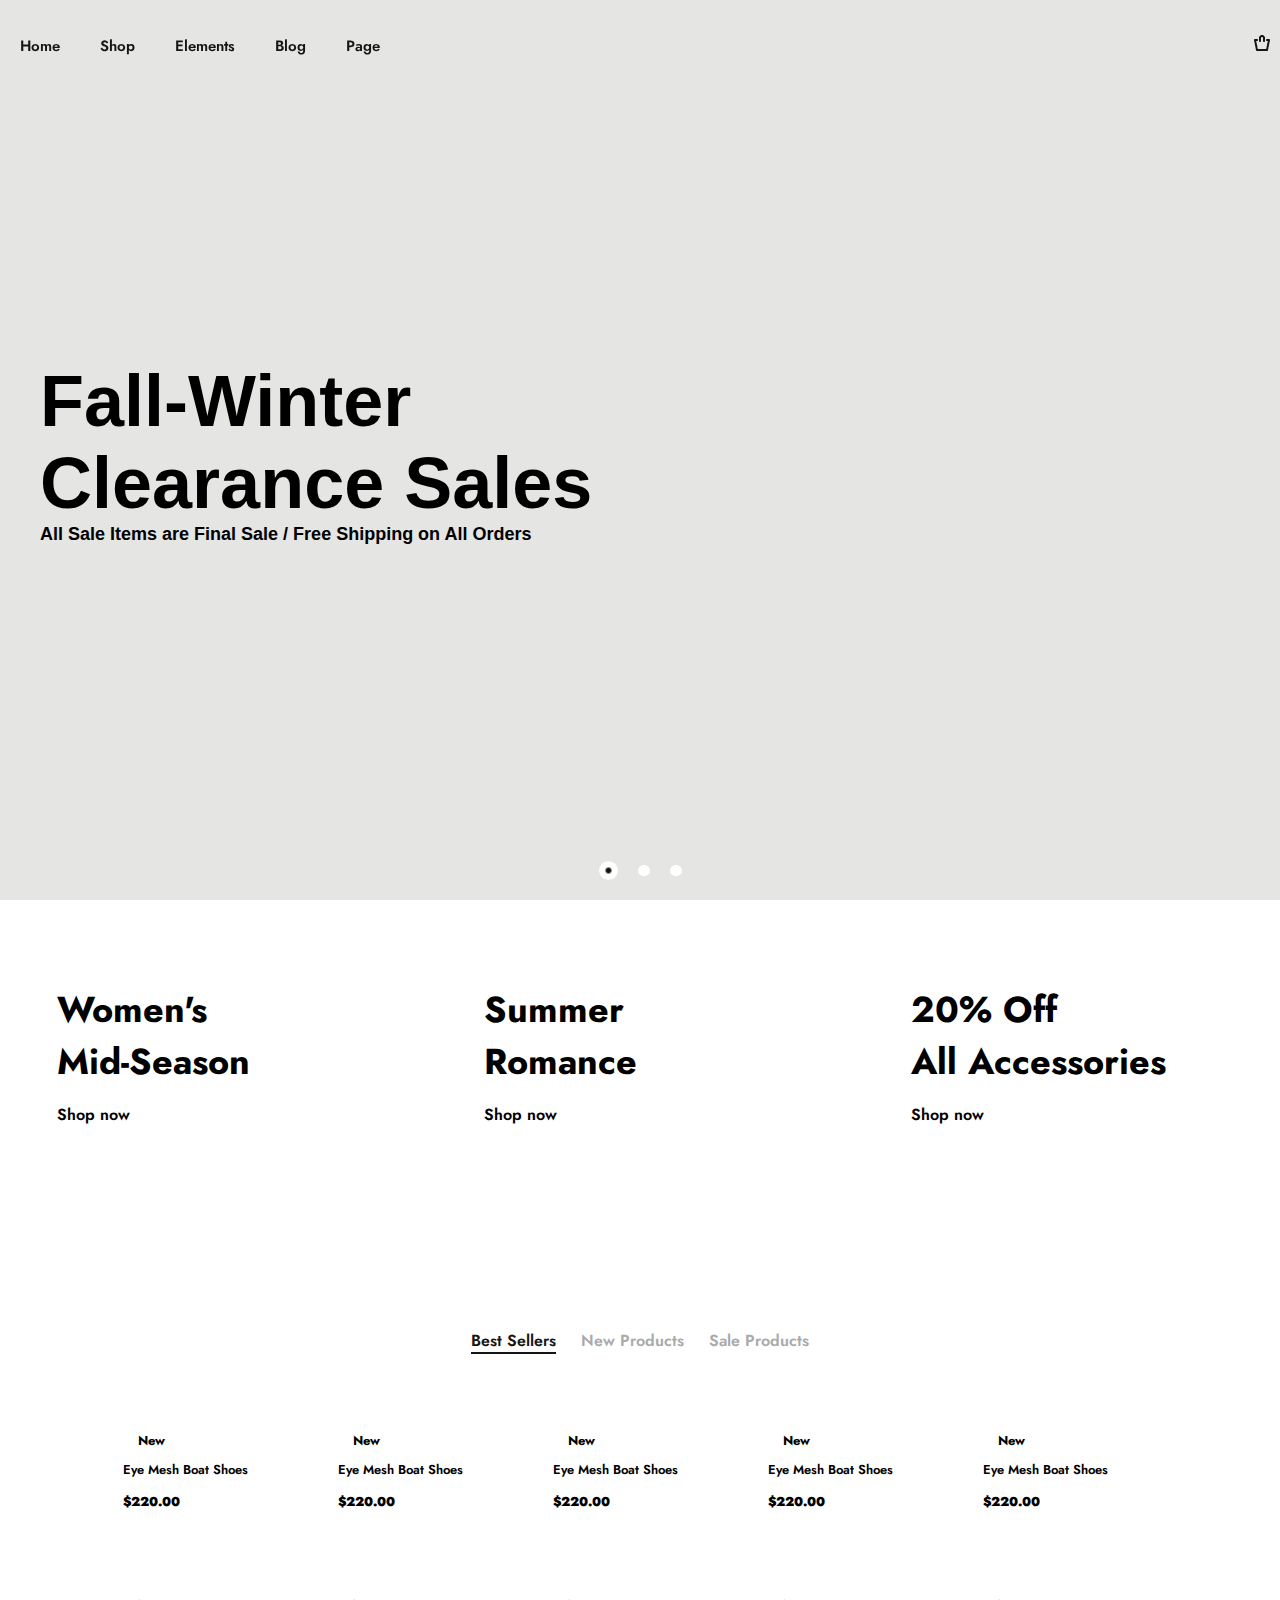
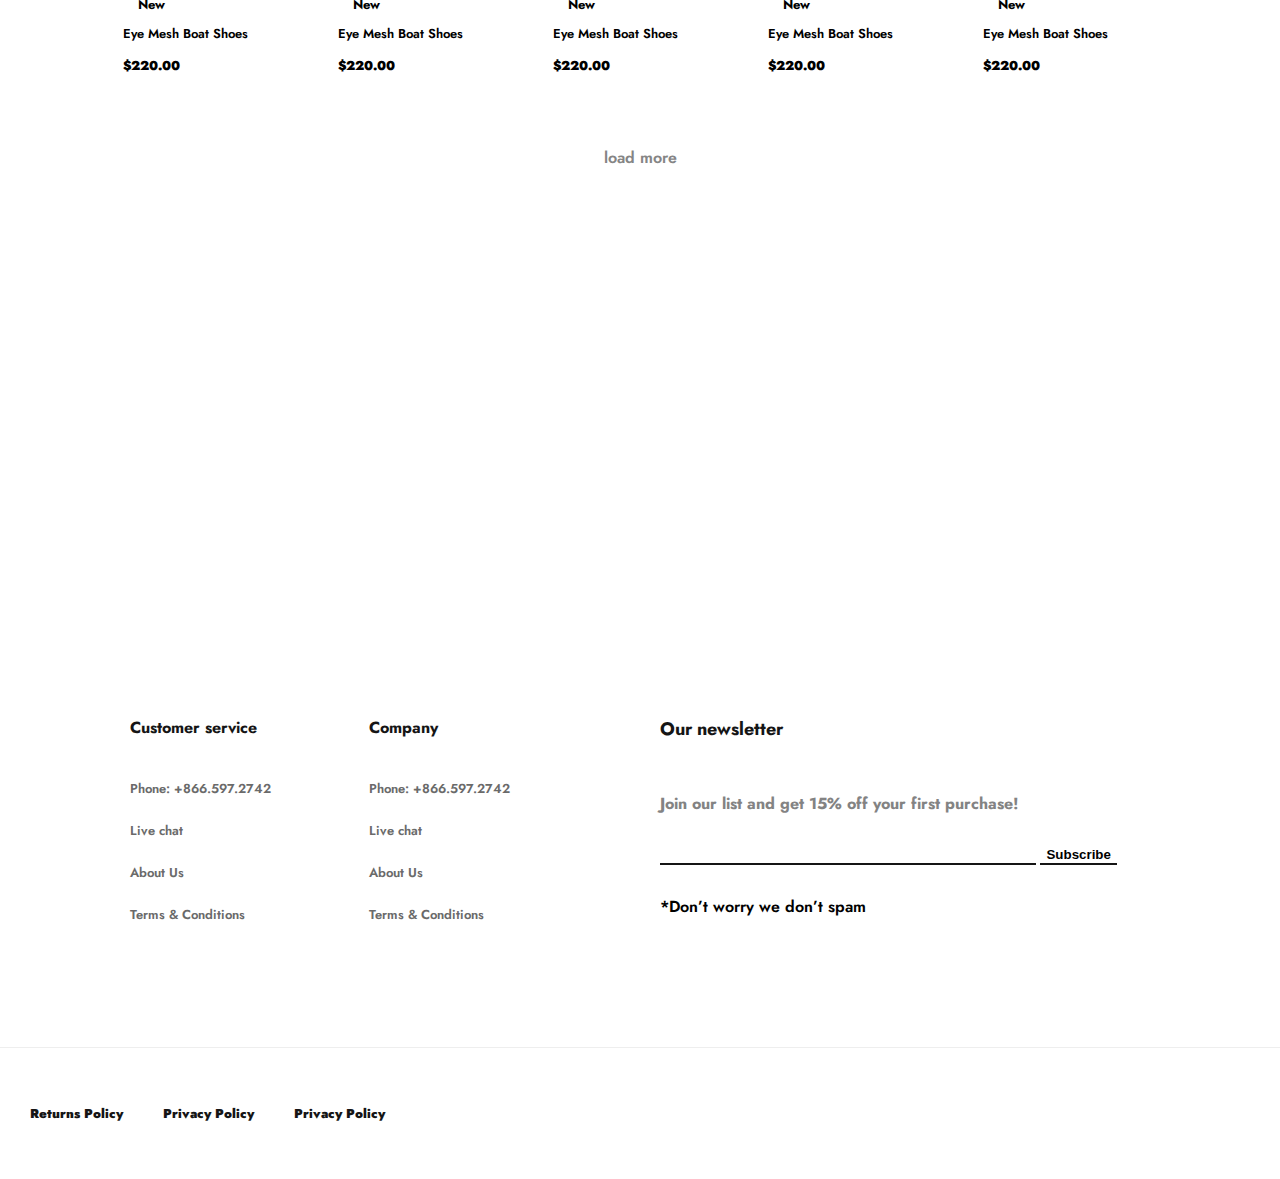
==== commit 636621c9: "Add files via upload" ====
--- a/index.html
+++ b/index.html
@@ -56,10 +56,16 @@
                     <div class="img_bag">                         <picture><source srcset="img/bag.webp" type="image/webp"><img class="bag_img" src="img/bag.png" alt=""></picture>                         <div class="bag" id="bag">+                            <div class="bag_close">+                                  +                                <picture><source srcset="img/clear_button.webp" type="image/webp"><img src="img/clear_button.png" alt=""></picture>+                            +                            </div>                             <div class="my_purchases">                                 My Purchases                             </div>                             <div class="bag_tovar">+                                                                <div class="bag_tovar_item">                                     <div class="tovar_img">                                         <div class="tovar_clear">@@ -71,7 +77,7 @@
                                     </div>                                     <div class="tovar_bottom">                                         <span>-                                            Eye Mesh Boat Shoes+                                            Black Boots                                         </span>                                         <div class="size">                                             <span class="size_item size_it">24x</span>@@ -91,9 +97,71 @@
                                         <div id="calculation">150</div>                                     </div>                                 </div>-                                +                                <div class="bag_tovar_item">+                                    <div class="tovar_img">+                                        <div class="tovar_clear">+                                            <picture><source srcset="img/clear_button.webp" type="image/webp"><img src="img/clear_button.png" alt=""></picture>+                                        </div>+                                        <div class="tovar_photo">+                                            <picture><source srcset="img/katalog1.webp" type="image/webp"><img src="img/katalog1.jpg" src="" alt=""></picture>+                                        </div>+                                    </div>+                                    <div class="tovar_bottom">+                                        <span>+                                            Black Boots+                                        </span>+                                        <div class="size">+                                            <span class="size_item size_it">24x</span>+                                            <span class="size_item size_it">25x</span>+                                            <span class="size_item size_it">26x</span>+                                            <span class="size_item size_it">27x</span>+                                            <span class="size_item size_it">28x</span>+                                        </div>+                                        <div id="counter">+                                            <div class="cliker_price">+                                                <input type="button" id="buttonCountPlus" value="+">+                                            <div id="buttonCountNumber">1</div>+                                            <input type="button" id="buttonCountMinus" value="-">+                                            </div>+                                            </div>+                                            +                                        <div id="calculation">150</div>+                                    </div>+                                </div>+                                <div class="bag_tovar_item">+                                    <div class="tovar_img">+                                        <div class="tovar_clear">+                                            <picture><source srcset="img/clear_button.webp" type="image/webp"><img src="img/clear_button.png" alt=""></picture>+                                        </div>+                                        <div class="tovar_photo">+                                            <picture><source srcset="img/katalog1.webp" type="image/webp"><img src="img/katalog1.jpg" src="" alt=""></picture>+                                        </div>+                                    </div>+                                    <div class="tovar_bottom">+                                        <span>+                                            Black Boots+                                        </span>+                                        <div class="size">+                                            <span class="size_item size_it">24x</span>+                                            <span class="size_item size_it">25x</span>+                                            <span class="size_item size_it">26x</span>+                                            <span class="size_item size_it">27x</span>+                                            <span class="size_item size_it">28x</span>+                                        </div>+                                        <div id="counter">+                                            <div class="cliker_price">+                                                <input type="button" id="buttonCountPlus" value="+">+                                            <div id="buttonCountNumber">1</div>+                                            <input type="button" id="buttonCountMinus" value="-">+                                            </div>+                                            <div id="calculation">150</div>+                                        </div>+                                            +                                        +                                    </div>+                                </div>                                 <button class="clear_bag">-                                    clear bag+                                    Clear Bag                                 </button>                                                              </div>@@ -257,7 +325,7 @@
         <div class="products_body">             <div class="products_content">                <div class="products_colums">-                   <div id="one" class="products_item active"> >+                   <div id="one" class="products_item active">                      <div class="products_sub-item">                                               --- a/css/style.min.css
+++ b/css/style.min.css
@@ -1 +1 @@
-@charset "UTF-8";body{padding:0;margin:0;color:#000;width:100%}html{margin:0;padding:0;font-family:Roboto,sans-serif}aside,footer,header,nav{display:block}ul{padding:0}h1,h2{margin:0;padding:0;font-family:Jost,sans-serif}p{margin:0;font-family:Jost,sans-serif}img{padding:0;margin:0}section{margin:0;padding:0}a{font-family:Jost,sans-serif}li{list-style:none}body.active{overflow:hidden}.footer_conteiner{border-top:.5px solid #eee;max-width:1320px;margin:0 auto}.footer_row{display:-webkit-box;display:-ms-flexbox;display:flex;-webkit-box-pack:justify;-ms-flex-pack:justify;justify-content:space-between;padding:40px 10px}.footer_icon a{padding:0 15px}.list3{display:-webkit-box;display:-ms-flexbox;display:flex;padding:0}.list3 li{padding:0 20px}.list3 a{text-decoration:none;font-size:13px;font-weight:900;color:#151515}.list3 a{position:relative}.slider{position:relative}.slick-slider{overflow:hidden;padding-bottom:20px}.slick-list{overflow:hidden}.slick-track{display:-webkit-box;display:-ms-flexbox;display:flex;-webkit-box-pack:center;-ms-flex-pack:center;justify-content:center;overflow:hidden}.slider_item{position:relative;height:100vh;background-color:#e5e5e3}.slider_text{display:-webkit-box;display:-ms-flexbox;display:flex;-webkit-box-orient:vertical;-webkit-box-direction:normal;-ms-flex-direction:column;flex-direction:column;position:relative;top:40%;max-width:1200px;margin:0 auto;padding:0 15px}.slider_title1{font-size:72px;font-weight:600}.slider_title2{font-size:72px;font-weight:600}.slider_row{font-size:18px;font-weight:600}.slider .slick-dots{position:absolute;display:-webkit-box;display:-ms-flexbox;display:flex;-webkit-box-pack:center;-ms-flex-pack:center;justify-content:center;-webkit-box-align:center;-ms-flex-align:center;align-items:center;bottom:40px;margin:0;padding:0;left:50%;right:50%}.slider .slick-dots li{list-style:none;padding:0 10px;font-size:0;-webkit-transition:.4s ease-in-out;-o-transition:.4s ease-in-out;transition:.4s ease-in-out}.slider .slick-dots button{font-size:0;width:7px;height:11px;border-radius:50%;background-color:#fff;border:0}.slider .slick-dots li.slick-active button{background:url(../img/button_slider.png) no-repeat;background-position:center;width:19px;height:19px}.photo{position:absolute;max-height:90%;right:5%;max-width:90%;bottom:0}.photo img{max-width:90%;bottom:0;top:0}.products{padding-top:80px;padding-bottom:40px}.products_nav ul{display:-webkit-box;display:-ms-flexbox;display:flex;-webkit-box-pack:center;-ms-flex-pack:center;justify-content:center}.list2 a{position:relative;cursor:pointer}.list2 .tabs::after{content:'';position:absolute;left:0;display:inline-block;height:1em;width:100%;border-bottom:2px solid;margin-top:7px;opacity:1;-webkit-transition:opacity .35s,-webkit-transform .35s;transition:opacity .35s,-webkit-transform .35s;-o-transition:opacity .35s,transform .35s;transition:opacity .35s,transform .35s;transition:opacity .35s,transform .35s,-webkit-transform .35s;-webkit-transform:scale(1);-ms-transform:scale(1);transform:scale(1);-webkit-transition:.3s ease-in-out;-o-transition:.3s ease-in-out;transition:.3s ease-in-out;opacity:0;-webkit-transform:scale(0,1);-ms-transform:scale(0,1);transform:scale(0,1)}.list2 .tabs.active::after{opacity:1;-webkit-transform:scale(1);-ms-transform:scale(1);transform:scale(1)}.products_nav ul li:nth-child(2){margin:0 25px}.products_nav a{color:#aaa;font-weight:600;text-decoration:none;-webkit-transition:.3s ease-in-out;-o-transition:.3s ease-in-out;transition:.3s ease-in-out}.products_item{display:none;-webkit-transition:.2s ease-in-out;-o-transition:.2s ease-in-out;transition:.2s ease-in-out}.tabs.active{color:#151515;-webkit-transition:.3s ease-in-out;-o-transition:.3s ease-in-out;transition:.3s ease-in-out}.products_item.active{display:block;-webkit-transition:.2s ease-in-out;-o-transition:.2s ease-in-out;transition:.2s ease-in-out}.products_colums{display:-webkit-box;display:-ms-flexbox;display:flex;-webkit-box-pack:center;-ms-flex-pack:center;justify-content:center;max-width:1850px;margin:0 auto}.products_sub-item{display:-webkit-box;display:-ms-flexbox;display:flex}.products_image{position:relative;-webkit-box-flex:0;-ms-flex:0 1 33.333%;flex:0 1 33.333%;margin:20px;cursor:pointer;overflow:hidden}.products_image img{max-width:100%}.products_row{display:-webkit-box;display:-ms-flexbox;display:flex;-webkit-box-pack:justify;-ms-flex-pack:justify;justify-content:space-between}.products_button{bottom:0;right:8px}.products_icon{padding-top:61px;padding-right:5px}.products_button button{border:0;background:0 0}.products_title{padding-top:20px}.products_title h1{color:#000;font-size:13px;font-weight:600;padding-bottom:10px}.products_title h2{color:#000;font-size:13px;padding-left:15px;padding-bottom:10px;position:relative}.products_title h2::before{content:"";position:absolute;width:10px;height:10px;background:url(../img/lithing.png);left:0}.products_title span{font-size:13px;font-weight:900;color:#000}.products_image a{text-decoration:none}.products_image img{max-width:100%}.products_icon img{padding:0 10px}.products_button{display:-webkit-box;display:-ms-flexbox;display:flex;-webkit-box-pack:center;-ms-flex-pack:center;justify-content:center;margin-top:50px}.products_button a{position:relative;color:#858585;font-size:16px;text-decoration:none;font-weight:600}.products_button a::after{content:"";display:block;position:absolute;width:20px;height:22px;background:url(../img/arrow_down.png) no-repeat;top:28px;left:40%}.brands_row{display:-webkit-box;display:-ms-flexbox;display:flex}.brands__column{-webkit-box-flex:0;-ms-flex:0 1 33.333%;flex:0 1 33.333%}.brands__column_b{-webkit-box-flex:0;-ms-flex:0 1 66.666%;flex:0 1 66.666%}.brands_text_j{text-align:center;position:relative;padding:70px 55px;line-height:30px;color:#443a2b;font-size:16px}.brands_text_j h3::after{content:"";position:relative;top:43px;display:none;width:50px;height:1px;background-color:#848789;left:50%;margin:0}.row_title{text-transform:uppercase}.item{height:100%;display:block;position:relative}.item:hover .item__logo{opacity:1;visibility:visible}.item__logo{position:absolute;width:100%;height:100%;top:0;left:0;display:-webkit-box;display:-ms-flexbox;display:flex;-webkit-box-pack:center;-ms-flex-pack:center;justify-content:center;-webkit-box-align:center;-ms-flex-align:center;align-items:center;background-color:rgba(100,194,158,.5);z-index:2;opacity:0;-webkit-transition:.3s ease-in-out;-o-transition:.3s ease-in-out;transition:.3s ease-in-out;visibility:hidden}.item_image{position:absolute;width:100%;height:100%;top:0;left:0}.row_text p{font-family:Lato,sans-serif}.row_text_j{font-family:Lato,sans-serif;text-align:justify}.row_text_j::after{content:"";display:block;margin:0 auto;width:50px;height:1px;background-color:#d7d7d7;text-align:center;margin-top:40px}.brands__image{padding-bottom:37.51%}.shop_footer{text-align:center;background-color:#282f35;padding:95px 0}.shop_footer a{color:#fff;text-decoration:none;padding:17px 66px;border:1px solid #94979a;font-size:14px}.num-block{display:-webkit-box;display:-ms-flexbox;display:flex;-webkit-box-pack:center;-ms-flex-pack:center;justify-content:center;margin-top:40px}.skin-5 .num-in{float:left;vertical-align:middle;position:relative;border:1px solid #eeeff1;border-radius:3px}.num-in{text-align:center;-webkit-box-flex:0;-ms-flex:0 1 100%;flex:0 1 100%;margin-left:10px}.num-in input{text-align:center}.skin-5 .num-in span{font-size:16px;width:20px;display:block;line-height:41px}.skin-5 .num-in span.minus{float:left;text-align:right}.products3{padding-bottom:95px}.skin-5 .num-in input{border:none;height:41px;font-size:16px;font-weight:700;-webkit-box-shadow:none!important;box-shadow:none!important}.skin-5 .num-in span.plus{float:right;text-align:left}.minus{cursor:pointer}.in-num input{text-align:center}.plus{cursor:pointer}.size_clear{margin-top:12px;margin-left:20px}.size_clear span::before{content:"";display:block;width:10px;height:10px;background:url(../img/close.png) no-repeat;position:absolute;left:-12px;top:4.5px}.size_clear span{cursor:pointer;color:red;font-weight:900;position:relative;font-size:13px;text-transform:uppercase}.add{background-color:#000;width:100%;margin-left:10px;text-align:center;margin-right:15px;padding:20px 0;margin-top:10px;cursor:pointer}.add span{color:#fff;text-transform:uppercase;font-weight:600;font-size:15px}.add2{background-color:#f2f2f2}.add2 span{color:#000;font-weight:600}.categoriya{display:-webkit-box;display:-ms-flexbox;display:flex;margin-left:10px;-webkit-box-pack:justify;-ms-flex-pack:justify;justify-content:space-between;padding-top:50px}.sku{font-size:12px;font-weight:900;text-transform:uppercase}.sku span:nth-child(1){color:#848789}.category{font-size:12px;font-weight:900;text-transform:uppercase}.category span:nth-child(1){color:#848789}.tag{font-size:12px;font-weight:900;text-transform:uppercase}.tag span:nth-child(1){color:#848789}.twitter{font-size:12px;font-weight:900;text-transform:uppercase;color:#848789;padding-top:10px}.social_network{margin-left:10px}.twitter img{padding-left:16px}.tovar_conteiner{max-width:1140px;margin:0 auto}.tovar_colums{display:-webkit-box;display:-ms-flexbox;display:flex}.tovar_item{width:320px}.tovar_item2{min-width:0}.menu_katalog{position:relative}.katalog_list{padding:0}.menu__link{position:relative;background-color:#009db1;padding:20px 20px 20px 20px;display:-webkit-box;display:-ms-flexbox;display:flex;-webkit-box-orient:vertical;-webkit-box-direction:normal;-ms-flex-direction:column;flex-direction:column;color:#fff;font-size:30px;font-family:Roboto,sans-serif;font-weight:700;text-transform:uppercase;width:280px;text-decoration:none}.katalog_menu{position:absolute;margin-left:220px;top:30px;-webkit-transition:.2s ease-in-out;-o-transition:.2s ease-in-out;transition:.2s ease-in-out;background-color:#068292;padding:20px 10px}.katalog_menu span:nth-child(1){display:block;position:relative;width:30px;height:2px;background-color:#fff;top:-9px}.katalog_menu span:nth-child(2){display:block;position:relative;width:30px;height:2px;background-color:#fff}.katalog_menu span:nth-child(3){display:block;position:relative;width:30px;height:2px;background-color:#fff;top:9px}.sub-menu__list li:nth-child(1)::before{content:'';display:block;position:absolute;width:20px;height:24px;background:url(../img/arrow_right2.png) no-repeat;margin-left:255px}.sub-menu__list li:nth-child(2)::before{content:'';display:block;position:absolute;width:20px;height:24px;background:url(../img/arrow_right2.png) no-repeat;margin-left:255px}.sub-menu__list li:nth-child(6)::before{content:'';display:block;position:absolute;width:20px;height:24px;background:url(../img/arrow_right2.png) no-repeat;margin-left:255px}.sub-menu__list li:nth-child(8)::before{content:'';display:block;position:absolute;width:20px;height:24px;background:url(../img/arrow_right2.png) no-repeat;margin-left:255px}.sub-menu__list li:nth-child(9)::before{content:'';display:block;position:absolute;width:20px;height:24px;background:url(../img/arrow_right2.png) no-repeat;margin-left:255px}.sub-menu__list{display:none;opacity:0;padding:0;-webkit-transition:.2s ease-in-out;-o-transition:.2s ease-in-out;transition:.2s ease-in-out}.katalog_menu.active span:nth-child(1){-webkit-transform:rotate(45deg);-ms-transform:rotate(45deg);transform:rotate(45deg);-webkit-transition:.2s ease-in-out;-o-transition:.2s ease-in-out;transition:.2s ease-in-out;top:0}.katalog_menu.active span:nth-child(2){-webkit-transform:scale(0);-ms-transform:scale(0);transform:scale(0);-webkit-transition:.2s ease-in-out;-o-transition:.2s ease-in-out;transition:.2s ease-in-out}.katalog_menu.active span:nth-child(3){-webkit-transform:rotate(-45deg);-ms-transform:rotate(-45deg);transform:rotate(-45deg);-webkit-transition:.2s ease-in-out;-o-transition:.2s ease-in-out;transition:.2s ease-in-out;top:-3px}.sub-menu__list.active{display:block;opacity:1;-webkit-transition:.2s ease-in-out;-o-transition:.2s ease-in-out;transition:.2s ease-in-out}.sub-menu__list{background-color:#009db1;width:320px}.sub-menu__list li{padding:16px 23px}.sub-menu__list li{border-bottom:1px solid #1aa7b9}.sub-menu__list li:hover{-webkit-transition:.2s ease-in-out;-o-transition:.2s ease-in-out;transition:.2s ease-in-out;background-color:#098494}.sub-menu__list a{color:#fff;text-decoration:none;font-family:Roboto,sans-serif;font-size:16px}.item{display:none;visibility:hidden;position:absolute;z-index:30;top:0;background-color:#fff;width:300px;-webkit-transition:.3s ease-in-out;-o-transition:.3s ease-in-out;transition:.3s ease-in-out;border:2px solid #009db1;height:100%}.back.active{background-color:rgba(0,0,0,.7);height:100%;position:absolute;width:100%;top:0;opacity:1;-webkit-transition:.3s ease-in-out;-o-transition:.3s ease-in-out;transition:.3s ease-in-out}.sub-menu__list>li:hover .item{display:block;opacity:1;visibility:visible;-webkit-transition:.3s ease-in-out;-o-transition:.3s ease-in-out;transition:.3s ease-in-out;margin-left:293px}.item_row a{padding:22px 30px}.item_row a:hover{background-color:#71c7d3;color:#fff}.item_row a:nth-child(1){padding:22px 30px}.item_row{display:-webkit-box;display:-ms-flexbox;display:flex;-webkit-box-orient:vertical;-webkit-box-direction:normal;-ms-flex-direction:column;flex-direction:column;border-bottom:1px solid #dedede}.item_row a{color:#1ab9ce}.item_tovar{padding:30px 33px}.item_tovar h1{background-color:#fd8424;padding:5px 13px;width:115px;border-radius:15px;color:#fff;font-family:Roboto,sans-serif;text-align:center;text-transform:uppercase}.item_tovar span{font-size:16px;color:#36949f;line-height:26px;font-weight:900}.tovar_icon{margin-top:25px}.tovar_icon span{position:relative;color:#333;font-weight:900;margin-left:75px;top:-10px;font-size:24px}.tovar_icon span::before{content:'';display:block;position:absolute;width:18px;height:18px;background:url(../img/icon_money.png) no-repeat;right:-23px;top:11px}.news_title h1{color:#1aa7b9;font-size:30px;text-transform:uppercase;font-weight:900;padding-top:40px;padding-bottom:35px}.news_text span{color:#fd8424;font-weight:600}.news_text2{display:-webkit-box;display:-ms-flexbox;display:flex;padding-top:18px;padding-bottom:40px}.news_number{padding-right:20px}.news_number h1{font-size:24px;color:#d8d8d8}.news_number span{font-size:24px;color:#d8d8d8}.news_info2 h1{font-size:16px;font-weight:600;color:#333}.number_info span{color:#666}.news_number2 span{font-size:48px;color:#dadada;font-weight:700;padding-right:6px}.reviws_title h1{font-size:30px;color:#dadada;text-transform:uppercase;padding-bottom:30px}.news_info2{display:-webkit-box;display:-ms-flexbox;display:flex}.news_info2 span{padding-left:75px;color:#999;text-transform:uppercase}.news_text3{display:-webkit-box;display:-ms-flexbox;display:flex;background-color:#1ab9ce;padding-top:15px;padding-bottom:10px;padding-left:10px;padding-right:10px;margin-top:12px}.news_text3 span{color:#fff;text-align:left;line-height:1.5;font-size:14px}.tovar_item2{margin-left:20px}.news_number3 span{color:#64deee;font-size:52px;text-transform:uppercase;padding-right:8px;padding-left:13px}.form{position:relative}.form_sub_menu{position:absolute;z-index:2;background:#fff;width:780px;border-bottom:4px solid #fd8424}.form_text{display:-webkit-box;display:-ms-flexbox;display:flex;-webkit-box-pack:justify;-ms-flex-pack:justify;justify-content:space-between}.form_list{padding:0;margin:0;padding-top:25px}.form_list li{padding:22px 40px;font-size:12px}.form_list a{text-decoration:none;color:#999}.form_list a:hover{color:#f68038}.footer_img{overflow:hidden}.footer_img-colums{display:-webkit-box;display:-ms-flexbox;display:flex;overflow:hidden;margin-top:100px}.footer_img_item{-webkit-box-flex:0;-ms-flex:0 1 50%;flex:0 1 50%;background:url(../img/footer_1.jpg) no-repeat;background-position:center;background-size:cover;padding-bottom:20%;overflow:hidden}.footer_item2{background:url(../img/footer_2.jpg) no-repeat;background-position:center;background-size:cover;padding-bottom:20%;overflow:hidden}.footer_img_title{top:125%;position:relative;text-align:center}.footer_img_title h1{font-size:48px;color:#fff}.footer_img_title a{font-size:15px;font-weight:600}.footer_img_title a{position:relative;color:#fff;text-decoration:none;top:30px}.services_content{background-color:#2f343a}.services_conteiner{max-width:1090px;margin:0 auto;padding-top:139px}.services_title h1{font-weight:600;font-family:Roboto,sans-serif;color:#fff;padding-bottom:40px;font-size:40px}.services_title h1::before{content:'';display:block;position:absolute;width:90px;height:6px;background-color:#c8a35f;margin-top:-40px}.services_colums{display:-webkit-box;display:-ms-flexbox;display:flex;-ms-flex-wrap:wrap;flex-wrap:wrap;-webkit-box-pack:center;-ms-flex-pack:center;justify-content:center}.services_item{max-width:276px;padding:55px 42px;padding-bottom:35px;text-align:center;border:1px solid #2f343a;background-color:#393f47}.services_item:hover{background-color:#c8a35f;-webkit-transition:.3s;-o-transition:.3s;transition:.3s}.services_item:hover .services_item-image img{opacity:0}.services_item:hover .services_item-image2{display:block;-webkit-transition:.3s;-o-transition:.3s;transition:.3s;opacity:1;visibility:visible;padding:20px;transition:.3s;border-radius:50%;margin-left:56px;margin-top:-20px;background-color:#fff}.services_item_title h1{font-weight:600;font-family:Roboto,sans-serif;color:#fff;margin-top:30px}.services_item-image2{position:absolute;margin-left:78px;opacity:0;visibility:hidden}.company_content{background-color:#2f343a}.company_conteiner{max-width:1200px;margin:0 auto;background-repeat:no-repeat;background-image:url(../img/block.jpg);background-position:center;padding-top:160px;padding-bottom:160px}.company_colums{display:-webkit-box;display:-ms-flexbox;display:flex;-webkit-box-pack:center;-ms-flex-pack:center;justify-content:center}.company_item{-webkit-box-flex:0;-ms-flex:0 1 50%;flex:0 1 50%}.company_row{padding:0 60px 0 60px;margin-top:65px}.company_title h1{font-weight:600;font-family:Roboto,sans-serif;color:#fff;text-transform:uppercase;font-size:40px}.company_title h1::before{content:'';display:block;position:absolute;width:90px;height:6px;background-color:#c8a35f;margin-top:-40px}.company_text p{font-family:Roboto,sans-serif;color:#fff;font-size:16px;font-weight:400;font-style:normal;line-height:23px;margin-top:20px}.col{display:-webkit-box;display:-ms-flexbox;display:flex;background-color:#fff;border:.1px solid #c8a35f;-webkit-box-sizing:border-box;box-sizing:border-box;width:200px}.company_item-col{display:-webkit-box;display:-ms-flexbox;display:flex;-ms-flex-wrap:wrap;flex-wrap:wrap;max-width:600px}.col_row{margin:0 auto;text-align:center;padding:32px 0}.col_number span{font-size:64px;font-weight:600;font-family:Roboto,sans-serif;text-transform:uppercase}.col_text span{font-size:18px;font-weight:500;font-family:Roboto,sans-serif;text-transform:uppercase}.col_text2 span{font-size:12px;font-weight:600;font-family:Roboto,sans-serif;text-transform:uppercase}.col_image{background:url(../img/car_image.jpg) 0 0 no-repeat;background-size:cover;width:200px;height:auto;-o-object-fit:cover;object-fit:cover}.email_content{display:-webkit-box;display:-ms-flexbox;display:flex;max-width:1800px;margin:0 auto;padding-bottom:40px}.email_conteiner{display:-webkit-box;display:-ms-flexbox;display:flex;-webkit-box-flex:0;-ms-flex:0 1 50%;flex:0 1 50%;padding:40px 0}.conteiner1{-webkit-box-pack:justify;-ms-flex-pack:justify;justify-content:space-between;max-width:420px;margin:0 auto}.conteiner2{-webkit-box-orient:vertical;-webkit-box-direction:normal;-ms-flex-direction:column;flex-direction:column;padding:0}.email_row{position:relative;display:-webkit-box;display:-ms-flexbox;display:flex;-webkit-box-orient:vertical;-webkit-box-direction:normal;-ms-flex-direction:column;flex-direction:column;padding:20px}.email_row span{font-size:13px;padding-bottom:23px;color:#6a6a6a;font-weight:600}.email_row h1{font-size:16px;padding-bottom:40px;font-weight:700;color:#151515}.email_title h1{font-size:18px;color:#151515;font-weight:700;padding:0}.row2{padding:0;padding-top:60px;padding-left:20px}.email_title h2{font-size:16px;color:#838383;font-weight:700}.email_title h1{padding-bottom:50px}.email_title h2{padding-bottom:30px}form{padding-left:20px;padding-bottom:30px}.input{border:0;border-bottom:2px solid #151515;background:0 0;width:60%}.submit{border:0;background:0 0;cursor:pointer;border-bottom:2px solid #151515;font-weight:600}.email_down span{font-weight:600;padding-left:20px}.products_content3{max-width:1820px;margin:0 auto;display:-webkit-box;display:-ms-flexbox;display:flex;-webkit-box-pack:space-evenly;-ms-flex-pack:space-evenly;justify-content:space-evenly;padding-top:98px}.swiper-container{display:-webkit-box;display:-ms-flexbox;display:flex;margin-top:48px}.brand_name span{font-size:12px;color:#858585;line-height:1.2;text-transform:uppercase;padding:0 10px;position:relative;font-weight:600}.brand_name span::after{content:"";display:block;position:absolute;width:1px;height:12px;background:#858585;-webkit-transform:rotate(30deg);-ms-transform:rotate(30deg);transform:rotate(30deg);top:0;left:-2.5px}.brand_name span:nth-child(1)::after{display:none}.sliders-nav{overflow:hidden;width:100px;-ms-flex-negative:0;flex-shrink:0;max-height:500px}.sliders-nav .swiper-slide{height:100px;width:100px}.sliders-nav .swiper-slide img{max-height:100%}.sliders-nav .swiper-slide.swiper-slide-thumb-active img{border-bottom:2px solid #000}.slider-main{overflow:hidden;height:800px;max-width:660px}.swiper-slide{cursor:pointer}.swiper-slides img{max-width:100%;max-height:100%;-webkit-box-flex:0;-ms-flex:0 1 100%;flex:0 1 100%}.description_color{display:-webkit-box;display:-ms-flexbox;display:flex}.description_best h1{font-size:12px;font-weight:900;padding-bottom:5px;text-transform:uppercase}.colors_1{color:#151515;font-weight:600;padding-left:4px;font-size:14px}.colors{color:#8d8d8d}.colors{padding:20px 0;font-size:14px;font-weight:600;text-transform:uppercase}.colors{display:-webkit-box;display:-ms-flexbox;display:flex}.description_op span{color:#454545;font-size:15px;line-height:1.538;text-align:left;font-weight:600}.tovar_description{max-width:522px}.colors_1.active{display:none}.description_size{padding-top:27px;padding-left:5px}.size_title span:nth-child(1){font-size:16px;text-transform:uppercase;font-weight:600;color:grey}.size_title span:nth-child(2){font-size:16px;text-transform:uppercase;font-weight:600;color:#000}.tovar_description{display:-webkit-box;display:-ms-flexbox;display:flex;-webkit-box-orient:vertical;-webkit-box-direction:normal;-ms-flex-direction:column;flex-direction:column;-webkit-box-pack:center;-ms-flex-pack:center;justify-content:center}.description_title h1{font-size:24px;color:#151515}.description_prace{padding:18px 0}.description_prace span:nth-child(1){font-size:18px;font-weight:700}.tovar_description{padding-top:30px}.description_prace span:nth-child(2){color:#959595;text-decoration:line-through;padding-left:20px;font-size:14px;font-weight:600}.rating{display:-webkit-box;display:-ms-flexbox;display:flex;padding:0;margin:0}.rating-item{cursor:pointer;font-size:1.7em;color:#03d607}.color_list ul{padding:0;display:-webkit-box;display:-ms-flexbox;display:flex}.rating-item::before{content:'\2606'}.color span .active{width:100px;border:2.5px solid gray}.colors_1{display:none}.colors_1.active{display:block}.description_rating{display:-webkit-box;display:-ms-flexbox;display:flex}.rating_Review{padding-top:12px;padding-left:10px}.rating_Review span{font-size:13px;color:#858585;line-height:1.2;font-weight:600}.brand_name a{text-decoration:none;color:#000;font-weight:600}.size_colums{display:-webkit-box;display:-ms-flexbox;display:flex;padding-top:13px}.size_item{border:1px solid #ccc;padding:11px 15px;margin:4px;cursor:pointer}.size_item span{color:#858585;font-weight:600}.size_item.active{border:1px solid #000;-webkit-transition:.2s ease-in-out;-o-transition:.2s ease-in-out;transition:.2s ease-in-out}.size_item.active span{color:#000;-webkit-transition:.2s ease-in-out;-o-transition:.2s ease-in-out;transition:.2s ease-in-out}.swiper-slide .swiper-slide-active{border-bottom:3px solid #000}.color_list ul{margin:8px 0}.swiper-pagination{display:none}.list_desp{-webkit-box-orient:vertical;-webkit-box-direction:normal;-ms-flex-direction:column;flex-direction:column}.list_desp .tabs.active::after{display:none}.swiper-slides2 img{max-width:100%}#selectBackground{background:#000;width:187px;height:37px}#selectBackground>p{margin:0;padding:0;padding-top:3px;padding-left:6px;float:left;color:#fff;font-size:24px;font-weight:700}#selectBackground ul{margin:0;padding:0;padding-top:10px;margin-left:90px}#selectBackground ul li{float:left;list-style-type:none;position:relative;margin-left:10px}#selectBackground ul li a{background:red url(../images/select_bg_unactive.png) no-repeat;display:block;width:16px;height:16px}#selectBackground ul li a.active{background:#ff0 url(../images/select_bg_active.png) no-repeat}.list_desp li{margin:30px}.description{max-width:1300px;margin:0 auto}.item_desp{position:relative;left:10%;max-width:850px;margin:0 auto}.list_desp{height:100px}.swiper-container{width:100%;height:100%}.swiper-slides2{font-size:18px;height:auto;-webkit-box-sizing:border-box;box-sizing:border-box;padding:30px;overflow:hidden}.slider2{max-width:1500px;margin:0 auto}.sliders2{padding:15px}.sliders2 img{max-width:100%;max-height:100%}.slider2_title h1{margin-left:15px}.slider2 .slick-dots{display:-webkit-box;display:-ms-flexbox;display:flex}.slider2 .slick-dots li{margin:10px}.slider2_content{max-width:1500px;margin:0 auto}.slider2_text{display:-webkit-box;display:-ms-flexbox;display:flex;-webkit-box-pack:justify;-ms-flex-pack:justify;justify-content:space-between}.slider2 .slick-slider{padding:0}.slider2_text{display:-webkit-box;display:-ms-flexbox;display:flex;padding-top:22px}.slider2_row h1{font-size:11px}.slider2_row h2{font-size:13px;padding:10px 0}.slider2_row span{font-size:13px}.sliders2{-webkit-box-flex:0;-ms-flex:0 1 33.333%;flex:0 1 33.333%}.slider2_icon{padding-top:32px;padding-right:2px}.slider2_icon img{margin:5px}.slider2_icon a{text-decoration:none;border:0}.slider2 .slick-dots button{position:relative;font-size:0;border:0;height:10px;width:8px;border-radius:50%;cursor:pointer}.sliders2{-webkit-box-flex:0;-ms-flex:0 1 10%;flex:0 1 10%}.slider2 .slick-dots{padding:0;padding-left:18px}.slider2 .slick-dots li{position:relative}.slider2 .slick-dots li.slick-active::before{position:absolute;display:block;content:"";background:url(../img/button_back.png) no-repeat;height:22px;width:22px;left:-4px;top:4px}.slider2_title h1{padding:39px 0}.slider2 .slick-dots li.slick-active button{background:#000}.sliders2 .slick-dots li{font-size:0;border:0}.hero-container{margin-top:92px}.catalog_slider{background-color:#f8f8f8;max-width:1329px;width:100%;margin:0 auto;overflow:hidden}.swiper-sliders{width:100%}.swiper-sliders{display:-webkit-box;display:-ms-flexbox;display:flex;display:-ms-grid;display:grid;-ms-grid-columns:minmax(400px,300px) minmax(400px,200px);grid-template-columns:minmax(400px,300px) minmax(400px,200px);-webkit-box-pack:space-evenly;-ms-flex-pack:space-evenly;justify-content:space-evenly;-webkit-box-align:center;-ms-flex-align:center;align-items:center;height:466px;margin:0 auto}.sliders-row{max-width:382px}.sliders-row span{font-size:36px;font-family:Jost,sans-serif}.sliders-text{padding:28px 0;max-width:382px}.sliders-text p{font-size:15px;font-family:Jost,sans-serif}.sliders-img{height:466px}.sliders-button{margin-top:20px}.catalog_slider{position:relative}.sliders-button a{text-decoration:none;color:#000;padding:20px 40px;border:1px solid #000;color:#000;font-size:13px;font-family:Jost,sans-serif}.sliders-button a:nth-child(2){margin-left:16.25px}.sliders-button a:hover{background-color:#000;color:#fff;-webkit-transition:.6s;-o-transition:.6s;transition:.6s}.sliders-img{padding-left:15%}.swiper-button-prev{background:0 0;padding:20px}.swiper-button-next{background:0 0;padding:20px}.swiper-button-prev{background:url(../img/arrow_left.png) no-repeat;background-position:center;margin-left:30px}.swiper-button-next{background:url(../img/arrow_rigth.png) no-repeat;background-position:center;margin-right:30px}.swiper-button-next::after{display:none}.swiper-button-prev::after{display:none}.swiper-button-disabled{opacity:1!important}.slider_tovar_item{display:-webkit-box;display:-ms-flexbox;display:flex}.container{width:50%;padding:10px}.content{position:relative;width:90%;max-width:400px;margin:auto;overflow:hidden;cursor:pointer;border:1px solid #f5f5f5;padding:15px}.content .content-overlay{background:rgba(0,0,0,.7);position:absolute;left:0;top:0;bottom:0;right:0;opacity:0;-webkit-transition:all .4s ease-in-out 0s;-o-transition:all .4s ease-in-out 0s;transition:all .4s ease-in-out 0s;border:5px solid #f68038}.content:hover .content-overlay{opacity:1}.content-image{width:100%}.content-details{position:absolute;text-align:center;padding-left:1em;padding-right:1em;width:100%;top:50%;left:50%;opacity:0;-webkit-transform:translate(-50%,-50%);-ms-transform:translate(-50%,-50%);transform:translate(-50%,-50%);-webkit-transition:all .3s ease-in-out 0s;-o-transition:all .3s ease-in-out 0s;transition:all .3s ease-in-out 0s}.content:hover .content-details{top:50%;left:50%;opacity:1}.content:hover .tovar_info{opacity:0}.content:hover .item_icon{opacity:0}.item_icon{display:-webkit-box;display:-ms-flexbox;display:flex;-webkit-box-pack:justify;-ms-flex-pack:justify;justify-content:space-between}.fadeIn-bottom{top:80%}.fadeIn-top{top:20%}.fadeIn-left{left:20%}.fadeIn-right{left:80%}.tovar_info h1{font-size:16px;color:#36949f;text-decoration:none;font-weight:700}.tovar_info h2{font-size:16px;color:#36949f;text-decoration:none}.tovar_info{padding-top:30px}.item_icon h1{font-size:24px}.content_text{text-align:left;padding:20px}.content_text h1{font-size:16px}.content_text h2{font-size:16px}.item_icon{padding-top:32px}.money h1{text-align:right}.catalog_conteiner{max-width:1329px;margin:0 auto}.catalog-name{padding:38px 0;border-bottom:1px solid #eee}.catalog_content{display:-webkit-box;display:-ms-flexbox;display:flex}.block_text{display:none}.block{max-width:260px}.catalog-filter-button{margin:0}.block_title h1{font-size:13px;text-transform:uppercase;padding:28px 0;cursor:pointer}.block_title{position:relative}.block_item{border-top:1px solid #eee}.block_title::before{content:"";width:12px;height:12px;position:absolute;background:url(../img/plus.png) no-repeat;top:31px;right:0;-webkit-transition:.2s ease-in-out;-o-transition:.2s ease-in-out;transition:.2s ease-in-out}.block_title.active::before{-webkit-transform:rotate(45deg);-ms-transform:rotate(45deg);transform:rotate(45deg)}.catalog-filter{display:-webkit-box;display:-ms-flexbox;display:flex}.catalog-filter-button{padding-top:0;padding-bottom:40px}.block{-webkit-box-flex:0;-ms-flex:0 1 30%;flex:0 1 30%}.number1{padding-left:0}.filter_catalog{-ms-flex-wrap:wrap;flex-wrap:wrap}.number4{padding-left:42px}.catalog-filter-button span{cursor:pointer}.custom-checkbox{position:relative;display:inline-block;padding-top:10px}.custom-checkbox__text{color:#858585;font-size:13px;font-weight:500;font-family:Jost,sans-serif;position:relative;padding-left:20px}.custom-checkbox__text:before{content:"";position:absolute;top:3px;left:0;width:11px;height:11px;border:2px solid #aaa}.custom-checkbox__input{opacity:0}.custom-checkbox__input:checked+span{color:#000}.custom-checkbox.custom--active:after{content:'\2713';position:absolute;left:26px;top:11px}select{border:none;border-bottom:1px solid #e5e5e7;font-size:12px;font-weight:500;font-family:Jost,sans-serif;padding:13px 0;-webkit-transition:.2s ease-in-out;-o-transition:.2s ease-in-out;transition:.2s ease-in-out}.number_colums{padding-top:28px}.filter_catalog{margin:0}.filter_item{border-radius:10px;padding:5px 12px;background-color:#eee;color:#454545;font-family:Jost;font-size:13px}.filter_catalog{display:-webkit-box;display:-ms-flexbox;display:flex}.filter_catalog li:nth-child(1){margin:0}.filter_catalog li{margin:0 6px}.filter_item:hover{background:#000;color:#fff;cursor:pointer;-webkit-transition:.2s ease-in-out;-o-transition:.2s ease-in-out;transition:.2s ease-in-out}.nubers_title h1{font-size:12px;text-transform:uppercase;color:#151515;line-height:1.2}.number_colums1{font-size:12px;font-weight:700;font-family:Jost,sans-serif}.number_colums1 span{padding:0 11px;color:#b6b6b6}.catalog_tovar_center{padding-top:10px}.catalog_tovar{padding-left:82px;-webkit-box-flex:0;-ms-flex:0 1 100%;flex:0 1 100%;display:-webkit-box;display:-ms-flexbox;display:flex;-webkit-box-orient:vertical;-webkit-box-direction:normal;-ms-flex-direction:column;flex-direction:column}.catalog_tovar img{width:100%}.number_colums{display:-webkit-box;display:-ms-flexbox;display:flex}.filter_item{display:-webkit-box;display:-ms-flexbox;display:flex}.clear_item{padding-left:2px}.catalog_tovar_top{display:-webkit-box;display:-ms-flexbox;display:flex;-webkit-box-pack:justify;-ms-flex-pack:justify;justify-content:space-between}.clear_button{font-size:13px;font-weight:700;font-family:Jost,sans-serif;padding:5px 0;margin-left:5px;cursor:pointer;text-decoration:underline;border:none;background:0 0}.filter_item{border:none;margin:5px 5px}.catalog_prod{margin:5px;margin-top:20px}.button_hide{font-size:12px;font-weight:700;font-family:Jost,sans-serif;text-transform:uppercase;padding:20px 0;cursor:pointer;position:relative;padding-left:18px}.button_hide:before{position:absolute;width:14px;height:14px;content:"";background:url(../img/clear_button.png) no-repeat;left:0;bottom:22px}.button_show{display:none}[data-grid="5"] .catalog_prod{-webkit-box-flex:0;-ms-flex:0 1 18.98%;flex:0 1 18.98%}[data-grid="4"] .catalog_prod{-webkit-box-flex:0;-ms-flex:0 1 23.98%;flex:0 1 23.98%}[data-grid="3"] .catalog_prod{-webkit-box-flex:0;-ms-flex:0 1 32.31%;flex:0 1 32.31%}.number_item{-webkit-transition:.2s ease-in-out;-o-transition:.2s ease-in-out;transition:.2s ease-in-out}.number_item.active{position:relative;color:#000;-webkit-transition:.2s ease-in-out;-o-transition:.2s ease-in-out;transition:.2s ease-in-out}.number_item.active::after{content:"";position:absolute;width:22px;height:2px;background-color:#000;top:18px;right:0;left:5px;bottom:0}.catalog_tovar_colums{display:-webkit-box;display:-ms-flexbox;display:flex;-ms-flex-wrap:wrap;flex-wrap:wrap}.catalog_tovar_center{display:none}.number_item{cursor:pointer}.pagination{display:-webkit-box;display:-ms-flexbox;display:flex;-webkit-box-pack:center;-ms-flex-pack:center;justify-content:center}.pagination_item button{font-size:12px;padding:12px 16px;border:2px solid #eee;margin:0 7px;font-weight:700;font-family:Jost,sans-serif;text-align:center;background:0 0;-webkit-transition:.3s ease-in-out;-o-transition:.3s ease-in-out;transition:.3s ease-in-out}.pagination_item button:nth-child(1){margin-left:0}.pagination{margin-top:70px}.pagination_item button{cursor:pointer}.button_next button{display:-webkit-box;display:-ms-flexbox;display:flex;background:0 0;font-size:12px;padding:12px 20px;border:2px solid #eee;margin:0 7px;font-weight:700;font-family:Jost,sans-serif;color:#858585;-webkit-transition:.3s ease-in-out;-o-transition:.3s ease-in-out;transition:.3s ease-in-out;cursor:pointer}.button_next button:hover{background:#000;color:#fff}.pagination_item button:hover{background:#000;color:#fff}.catalog_content{padding-bottom:95px}.button_next{display:-webkit-box;display:-ms-flexbox;display:flex}.next_img{padding-left:5px}.main{width:100%;height:100%;overflow-x:hidden}.main-screen{-webkit-box-flex:1;-ms-flex:1 0 100%;flex:1 0 100%;position:relative}.main-screen__bg{position:absolute;width:100%;height:100%;top:0;left:0}.ibg{background-repeat:no-repeat;background-size:cover;background-position:center}.ibg img{display:none}.header_burger{display:none;cursor:pointer;margin-top:7px;-webkit-transition:.2s ease-in-out;-o-transition:.2s ease-in-out;transition:.2s ease-in-out}.header_burger span:nth-child(1){display:block;position:relative;width:30px;height:2px;background-color:#000;top:-9px;-webkit-transition:.2s ease-in-out;-o-transition:.2s ease-in-out;transition:.2s ease-in-out}.header_burger span:nth-child(2){display:block;position:relative;width:20px;height:2px;background-color:#000;-webkit-transition:.2s ease-in-out;-o-transition:.2s ease-in-out;transition:.2s ease-in-out}.header_burger span:nth-child(3){display:block;position:relative;width:30px;height:2px;background-color:#000;top:9px;-webkit-transition:.2s ease-in-out;-o-transition:.2s ease-in-out;transition:.2s ease-in-out}.header_burger.active span:nth-child(1){-webkit-transform:rotate(45deg);-ms-transform:rotate(45deg);transform:rotate(45deg);-webkit-transition:.2s ease-in-out;-o-transition:.2s ease-in-out;transition:.2s ease-in-out;top:0;background-color:#000}.header_burger.active span:nth-child(2){-webkit-transform:scale(0);-ms-transform:scale(0);transform:scale(0);-webkit-transition:.2s ease-in-out;-o-transition:.2s ease-in-out;transition:.2s ease-in-out;background-color:#000}.header_burger.active span:nth-child(3){-webkit-transform:rotate(-45deg);-ms-transform:rotate(-45deg);transform:rotate(-45deg);-webkit-transition:.2s ease-in-out;-o-transition:.2s ease-in-out;transition:.2s ease-in-out;top:-3px;background-color:#000}.header_conteiner{position:fixed;display:-webkit-box;display:-ms-flexbox;display:flex;-webkit-box-pack:justify;-ms-flex-pack:justify;justify-content:space-between;width:100%;-webkit-transition:.4s;-o-transition:.4s;transition:.4s;margin:0 auto;padding:35px 0;z-index:20}.header_logo{position:absolute;left:50%;margin-right:-50%;-webkit-transform:translate(-50%,0);-ms-transform:translate(-50%,0);transform:translate(-50%,0);top:0;padding:30px 0;-webkit-transition:.4s;-o-transition:.4s;transition:.4s}.header_icon{display:-webkit-box;display:-ms-flexbox;display:flex}.header_conteiner.slick{background:#000}.header_conteiner.active{-webkit-box-shadow:0 0 10px rgba(0,0,0,.5);box-shadow:0 0 10px rgba(0,0,0,.5);-webkit-transition:.4s;-o-transition:.4s;transition:.4s;padding:20px 0;background:#fff}.header_logo.active{padding:20px 0;-webkit-transition:.4s;-o-transition:.4s;transition:.4s}.list{display:-webkit-box;display:-ms-flexbox;display:flex;padding:0;margin:0}.list li{margin:0 20px}.list a{text-decoration:none;color:#151515;font-size:15px;font-weight:600}.header_icon img{cursor:pointer}.img_search{padding:0 10px}.img_user{padding:0 10px}.img_bag{padding:0 10px}.list a{position:relative}a.effect-underline:after{content:'';position:absolute;left:0;display:inline-block;height:1em;width:100%;border-bottom:2px solid;margin-top:7px;opacity:0;-webkit-transition:opacity .35s,-webkit-transform .35s;transition:opacity .35s,-webkit-transform .35s;-o-transition:opacity .35s,transform .35s;transition:opacity .35s,transform .35s;transition:opacity .35s,transform .35s,-webkit-transform .35s;-webkit-transform:scale(0,1);-ms-transform:scale(0,1);transform:scale(0,1)}a.effect-underline:hover:after{opacity:1;-webkit-transform:scale(1);-ms-transform:scale(1);transform:scale(1)}.menu_title{display:none}.brands_body{max-width:1850px;margin:0 auto;padding-top:10px}.brands_colums{display:-webkit-box;display:-ms-flexbox;display:flex}.brands_item{display:-webkit-box;display:-ms-flexbox;display:flex;-webkit-box-orient:vertical;-webkit-box-direction:normal;-ms-flex-direction:column;flex-direction:column;-webkit-box-pack:right;-ms-flex-pack:right;justify-content:right;position:relative;-webkit-box-flex:0;-ms-flex:0 1 35.555%;flex:0 1 35.555%;background:url(../img/photo1.jpg) no-repeat;background-size:cover;background-position:center;margin:8px;padding-bottom:10%;border-radius:5px;overflow:hidden}.item2{background:url(../img/photo2.jpg) no-repeat;background-size:cover;background-position:center}.item3{background:url(../img/photo3.jpg) no-repeat;background-size:cover;background-position:center}.brand_text{position:relative;top:28%;left:12%}.brands_title1 h1{font-size:36px}.brands_title2 h1{font-size:36px}.list2{padding:0}.brand_text .list2 li{margin:0}.brand_text .list2 a{position:relative;color:#000;font-weight:600;text-decoration:none}.go_to_top{opacity:0;position:fixed;bottom:25px;right:10px;z-index:50;-webkit-transition:opacity .15s linear;-o-transition:opacity .15s linear;transition:opacity .15s linear}.go_to_top.active{opacity:1}.modal-overlay{position:fixed;left:0;top:0;right:0;bottom:0;background-color:rgba(0,0,0,.7);display:-webkit-box;display:-ms-flexbox;display:flex;-webkit-box-pack:center;-ms-flex-pack:center;justify-content:center;height:100vh;width:100%;opacity:0;visibility:hidden;-webkit-transition:all .3s ease-in-out;-o-transition:all .3s ease-in-out;transition:all .3s ease-in-out;z-index:50}.modal{display:-webkit-box;display:-ms-flexbox;display:flex;-webkit-box-pack:center;-ms-flex-pack:center;justify-content:center;display:none;position:relative}.modal-overlay--visible{opacity:1;visibility:visible;-webkit-transition:all .3s ease-in-out;-o-transition:all .3s ease-in-out;transition:all .3s ease-in-out}.modal--visible{display:block}.modal_title{padding:15px;margin-left:15px}.modal_title h1{font-size:20px;font-weight:600}.modal{background:#fff;width:68%;height:100px;top:30px;border-radius:25px}.form2{margin-top:30px;background:0 0;border:none;display:-webkit-box;display:-ms-flexbox;display:flex;-webkit-box-pack:center;-ms-flex-pack:center;justify-content:center;-webkit-box-align:center;-ms-flex-align:center;align-items:center}.input2{border:0;border-bottom:3px solid #eee;padding-top:20px;width:93%;font-size:20px}.form2{padding:0}.sub_button{position:relative;background:0 0;border:0}.sub_button::before{content:"";display:block;position:absolute;width:15px;height:15px;background:url(../img/search.png) no-repeat;left:0;top:-6px}.modal_close{position:absolute;right:0;top:8px;padding-right:15px;cursor:pointer}.item_modal{display:none}.item_modal.active{display:block;display:-webkit-box;display:-ms-flexbox;display:flex}.item_modal{background:#fff}.bag{position:fixed;height:100%;width:390px;background:#fff;top:0;-webkit-transform:translateX(100%);-ms-transform:translateX(100%);transform:translateX(100%);right:0;-webkit-transition:.4s ease-in-out;-o-transition:.4s ease-in-out;transition:.4s ease-in-out;overflow:auto}.bag.active{-webkit-transform:translateX(0);-ms-transform:translateX(0);transform:translateX(0);-webkit-transition:.4s ease-in-out;-o-transition:.4s ease-in-out;transition:.4s ease-in-out}.products-item img{max-width:30%}.products-item span{font-size:13px;font-weight:600}.bag_tovar_item{display:-webkit-box;display:-ms-flexbox;display:flex;margin-left:10px;margin-right:10px;padding:10px;border-bottom:1.5px solid #eee}.bag_tovar_item span{font-size:14px;font-weight:600;font-family:Jost,sans-serif;top:0}.bag_tovar{margin:0}.my_purchases{text-align:center;padding:20px 0;font-size:18px;font-weight:700;font-family:Jost,sans-serif}.tovar_bottom{padding-left:10px;padding-top:5px}.tovar_clear{top:80px;left:25px}.cliker_price{display:-webkit-box;display:-ms-flexbox;display:flex}.tovar_photo img{width:130px}.tovar_photo{position:relative}.tovar_img{display:-webkit-box;display:-ms-flexbox;display:flex}.size{padding:5px 0}#buttonCountPlus{border:none;background:0 0}#buttonCountNumber{padding:0 15px;font-size:14px;font-weight:700;font-family:Jost,sans-serif}#buttonCountMinus{border:none;background:0 0}#calculation{font-size:14px;font-weight:700;font-family:Jost,sans-serif}.cliker_price{padding:10px 0}.size_it{border:none;padding:0}.bag.active{z-index:100}@media (max-width:1328px){.catalog_conteiner{max-width:1200px}.block{padding-left:10px}.sliders-img{padding:0}.sliders-content{margin-left:20px}.sliders-row{margin:0}.swiper-button-prev{margin:0}.swiper-button-next{margin:0}.select{margin-right:15px}.block{-webkit-box-flex:0;-ms-flex:0 1 40%;flex:0 1 40%}.catalog_tovar{padding-left:40px}[data-grid="5"] .catalog_prod{-webkit-box-flex:0;-ms-flex:0 1 18.8%;flex:0 1 18.8%}[data-grid="4"] .catalog_prod{-webkit-box-flex:0;-ms-flex:0 1 23.6%;flex:0 1 23.6%}[data-grid="3"] .catalog_prod{-webkit-box-flex:0;-ms-flex:0 1 31.668%;flex:0 1 31.668%}}@media (max-width:1300px){.products_content3{-webkit-box-orient:vertical;-webkit-box-direction:normal;-ms-flex-direction:column;flex-direction:column;-webkit-box-pack:center;-ms-flex-pack:center;justify-content:center;margin:0 auto}.swiper-container{display:-webkit-box;display:-ms-flexbox;display:flex;-webkit-box-pack:center;-ms-flex-pack:center;justify-content:center}.tovar_description{margin:0 auto}.slider2{display:-webkit-box;display:-ms-flexbox;display:flex;-ms-flex-wrap:wrap;flex-wrap:wrap}.sliders2 .slick-track{display:-webkit-box;display:-ms-flexbox;display:flex;-ms-flex-wrap:wrap;flex-wrap:wrap}}@media (max-width:1200px){.photo{display:none}}@media (max-width:1179px){.products_colums{-webkit-box-align:center;-ms-flex-align:center;align-items:center}.products_sub-item{-ms-flex-wrap:wrap;flex-wrap:wrap}.products_image{-webkit-box-flex:0;-ms-flex:0 1 21%;flex:0 1 21%}}@media (max-width:1142px){[data-grid="5"] .catalog_prod{-webkit-box-flex:0;-ms-flex:0 1 18.6%;flex:0 1 18.6%}[data-grid="4"] .catalog_prod{-webkit-box-flex:0;-ms-flex:0 1 23.6%;flex:0 1 23.6%}[data-grid="3"] .catalog_prod{-webkit-box-flex:0;-ms-flex:0 1 31.668%;flex:0 1 31.668%}}@media (max-width:1140px){.tovar_conteiner{max-width:1000px}.slider_tovar_item{-ms-flex-wrap:wrap;flex-wrap:wrap}}@media (max-width:1100px){.brands_row{-webkit-box-orient:vertical;-webkit-box-direction:normal;-ms-flex-direction:column;flex-direction:column}.item{height:auto;padding-bottom:50%}.item{height:100%;padding-bottom:0}.company_colums{-ms-flex-wrap:wrap;flex-wrap:wrap}.company_row{padding-left:60px}}@media (max-width:1050px){.header_list{position:absolute;left:0;height:100%;top:0;bottom:0;-webkit-transition:.4s ease-in-out;-o-transition:.4s ease-in-out;transition:.4s ease-in-out;z-index:3;-webkit-transform:translateX(-200%);-ms-transform:translateX(-200%);transform:translateX(-200%);width:50%;background:#fff}.header_logo{left:127px}.menu_title{display:block;text-align:center;text-transform:uppercase;padding-top:25px}.header_burger{position:absolute;left:15px;z-index:60}.list{-webkit-box-orient:vertical;-webkit-box-direction:normal;-ms-flex-direction:column;flex-direction:column;background:#fff;padding:30px;text-align:center}.list li{padding:10px}.list a{font-size:20px}.header_conteiner{-webkit-box-pack:end;-ms-flex-pack:end;justify-content:flex-end}.header_burger{display:block}.header_list.active{-webkit-transition:.4s ease-in-out;-o-transition:.4s ease-in-out;transition:.4s ease-in-out;-webkit-transform:translateX(0);-ms-transform:translateX(0);transform:translateX(0)}.brands_colums{-webkit-box-orient:vertical;-webkit-box-direction:normal;-ms-flex-direction:column;flex-direction:column}.brands_item{-webkit-box-flex:0;-ms-flex:0 1 50%;flex:0 1 50%}.brand_text{margin-top:30px}}@media (max-width:1000px){.tovar_conteiner{max-width:990px}}@media (max-width:999px){.products_image{-webkit-box-flex:0;-ms-flex:0 1 29%;flex:0 1 29%}}@media (max-width:970px){.footer_img-colums{-ms-flex-wrap:wrap;flex-wrap:wrap;margin-top:45px}.footer_img_item{-webkit-box-flex:0;-ms-flex:0 1 100%;flex:0 1 100%}.footer_img_title{top:25%;padding-bottom:30px}}@media (max-width:950px){.swiper-sliders{-ms-grid-columns:minmax(400px,200px);grid-template-columns:minmax(400px,200px);padding:40px 0}.sliders-button{padding-bottom:20px}.sliders-img{display:none}.sliders-content{margin:0}[data-grid="5"] .catalog_prod{-webkit-box-flex:0;-ms-flex:0 1 18.1%;flex:0 1 18.1%}[data-grid="4"] .catalog_prod{-webkit-box-flex:0;-ms-flex:0 1 22.99%;flex:0 1 22.99%}[data-grid="3"] .catalog_prod{-webkit-box-flex:0;-ms-flex:0 1 31.2%;flex:0 1 31.2%}}@media (max-width:925px){.products_sub-item{-webkit-box-pack:center;-ms-flex-pack:center;justify-content:center;margin:0 auto}.products_image{-webkit-box-flex:0;-ms-flex:0 1 40%;flex:0 1 40%;right:0}}@media (max-width:828px){.company_item{-webkit-box-flex:0;-ms-flex:0 1 100%;flex:0 1 100%}.company_item-col{margin:0 auto;padding-top:20px}}@media (max-width:800px){.tovar_colums{-webkit-box-orient:vertical;-webkit-box-direction:normal;-ms-flex-direction:column;flex-direction:column;-webkit-box-pack:center;-ms-flex-pack:center;justify-content:center;margin:0 auto}.tovar_item{width:100%}.menu__link{width:100%}.menu_katalog{width:100%}.katalog_menu{right:60px}.menu_link_text{display:-webkit-box;display:-ms-flexbox;display:flex;-webkit-box-orient:vertical;-webkit-box-direction:normal;-ms-flex-direction:column;flex-direction:column}.tovar_item{-webkit-box-pack:center;-ms-flex-pack:center;justify-content:center}.news{padding-left:10px;padding-right:10px}}@media (max-width:785px){[data-grid="5"] .catalog_prod{-webkit-box-flex:0;-ms-flex:0 1 17.8%;flex:0 1 17.8%}[data-grid="4"] .catalog_prod{-webkit-box-flex:0;-ms-flex:0 1 22.99%;flex:0 1 22.99%}[data-grid="3"] .catalog_prod{-webkit-box-flex:0;-ms-flex:0 1 31.2%;flex:0 1 31.2%}}@media (max-width:780px){.email_content{-webkit-box-orient:vertical;-webkit-box-direction:normal;-ms-flex-direction:column;flex-direction:column;-webkit-box-pack:center;-ms-flex-pack:center;justify-content:center}.conteiner2{-webkit-box-pack:center;-ms-flex-pack:center;justify-content:center;max-width:420px;margin:0 auto;padding:5px}}@media (max-width:745px){.catalog_content{-webkit-box-orient:vertical;-webkit-box-direction:normal;-ms-flex-direction:column;flex-direction:column}.button_hide{display:none}.button_show{display:block;font-size:12px;font-weight:700;font-family:Jost,sans-serif;text-transform:uppercase;padding:20px 0;position:relative;padding-left:5px}.block{display:none;max-width:745px;margin-right:15px}.catalog_tovar{padding:0}.number_colums{padding-left:5px}.number_colums{display:none}[data-grid="4"] .catalog_prod{-webkit-box-flex:0;-ms-flex:0 1 31.2%;flex:0 1 31.2%}}@media (max-width:682px){.modal{width:100%}.sub_button::before{content:"";display:block;position:absolute;width:15px;height:15px;background:url(../img/search.png) no-repeat;left:-10px;top:-6px}}@media (max-width:650px){.slider_tovar_item{-webkit-box-pack:center;-ms-flex-pack:center;justify-content:center}.tovar_item2{margin:0}.header_list{width:70%}}@media screen and (max-width:640px){.container{display:block;width:85%}}@media (max-width:620px){.sub-menu__list{width:100%}.sub-menu__list li:nth-child(1)::before{content:'';display:block;position:absolute;width:20px;height:24px;background:url(../img/arrow_right2.png) no-repeat;right:15px}.sub-menu__list li:nth-child(2)::before{content:'';display:block;position:absolute;width:20px;height:24px;background:url(../img/arrow_right2.png) no-repeat;right:15px}.sub-menu__list li:nth-child(6)::before{content:'';display:block;position:absolute;width:20px;height:24px;background:url(../img/arrow_right2.png) no-repeat;right:15px}.sub-menu__list li:nth-child(8)::before{content:'';display:block;position:absolute;width:20px;height:24px;background:url(../img/arrow_right2.png) no-repeat;right:15px}.sub-menu__list li:nth-child(9)::before{content:'';display:block;position:absolute;width:20px;height:24px;background:url(../img/arrow_right2.png) no-repeat;right:15px}}@media (max-width:600px){.footer_row{-webkit-box-orient:vertical;-webkit-box-direction:normal;-ms-flex-direction:column;flex-direction:column;-webkit-box-pack:center;-ms-flex-pack:center;justify-content:center}.footer_icon{margin:0 auto;padding:10px 0}.slider2 .slick-dots{margin:0 auto;padding:0}.slider2_icon{display:-webkit-box;display:-ms-flexbox;display:flex;padding-top:41px;padding-right:5px}.slider2_icon a{padding:4px}}@media (max-width:570px){.footer_img_title h1{font-size:40px}}@media (max-width:560px){.products_image{-webkit-box-flex:0;-ms-flex:0 1 70%;flex:0 1 70%}.products_nav ul{-webkit-box-orient:vertical;-webkit-box-direction:normal;-ms-flex-direction:column;flex-direction:column}.products_nav ul li:nth-child(2){margin:0}.products{padding-top:20px}.products_nav ul li{text-align:center;font-size:20px;padding:20px 10px}}@media (max-width:550px){.slider_title1{font-size:50px}.slider_title2{font-size:50px}.slider_text{text-align:center;top:30%}}@media (max-width:540px){.services_title h1{padding-left:20px}.services_item_title h1{text-align:center;padding:0 0}}@media (max-width:520px){.sliders-row span{font-size:28px}.sliders-content{margin:0 40px}.sliders-button a{padding:15px 35px}.swiper-button-prev{margin-left:-9px}.swiper-button-next{margin-right:-8px}}@media (max-width:505px){.size_colums{-ms-flex-wrap:wrap;flex-wrap:wrap}.sliders-nav{display:none}.tovar_description{margin:5px}.num-in{margin-left:0}.add{margin-left:0}.swiper-slides img{width:100%;max-width:100%}.swiper-slides{height:100px}.products_content3{padding-top:30px}.slider-main{height:480px}.swiper-slides{-webkit-box-flex:1;-ms-flex:1 1 100%;flex:1 1 100%}.swiper-pagination{display:block;bottom:5px;margin-left:6px}.swiper-pagination-bullet{margin:5px;background-color:#000}.sku span{font-size:10px}.category span{font-size:10px}.tag span{font-size:10px}}@media (max-width:484px){[data-grid="4"] .catalog_prod{-webkit-box-flex:0;-ms-flex:0 1 47.5%;flex:0 1 47.5%}.catalog_tovar_colums{margin:6px}}@media (max-width:480px){.header_list{width:80%}}@media (max-width:460px){.tovar_katalog{left:0}.company_row{padding:0 10px}.company_conteiner{padding-top:45px}}@media (max-width:420px){.sliders-content{margin:0 52px}}@media (max-width:411px){[data-grid="4"] .catalog_prod{-webkit-box-flex:0;-ms-flex:0 1 47%;flex:0 1 47%}.list3 li{padding:0 15px}.go_to_top{right:-11px;bottom:10px}}@media (max-width:393px){.sliders-content{margin:0 62px}.sliders-button{position:absolute}.swiper-sliders{padding-bottom:95px}}@media (max-width:390px){.products_image{-webkit-box-flex:0;-ms-flex:0 1 100%;flex:0 1 100%}}@media (max-width:380px){.company_row{padding:0 20px 0 20px}.col{width:180px}}@media (max-width:366px){.sliders-content{margin:0 79px}.sliders-button{margin-left:-18px}}@media (max-width:344px){[data-grid="4"] .catalog_prod{-webkit-box-flex:0;-ms-flex:0 1 46.2%;flex:0 1 46.2%}.sliders-row span{font-size:22px}.sliders-text p{font-size:14px;padding:0 10px}}.webp .slider .slick-dots li.slick-active button{background:url(../img/button_slider.webp) no-repeat}.webp .products_title h2::before{background:url(../img/lithing.webp)}.webp .products_button a::after{background:url(../img/arrow_down.webp) no-repeat}.webp .size_clear span::before{background:url(../img/close.webp) no-repeat}.webp .sub-menu__list li:nth-child(1)::before{background:url(../img/arrow_right2.webp) no-repeat}.webp .sub-menu__list li:nth-child(2)::before{background:url(../img/arrow_right2.webp) no-repeat}.webp .sub-menu__list li:nth-child(6)::before{background:url(../img/arrow_right2.webp) no-repeat}.webp .sub-menu__list li:nth-child(8)::before{background:url(../img/arrow_right2.webp) no-repeat}.webp .sub-menu__list li:nth-child(9)::before{background:url(../img/arrow_right2.webp) no-repeat}.webp .tovar_icon span::before{background:url(../img/icon_money.webp) no-repeat}.webp .footer_img_item{background:url(../img/footer_1.webp) no-repeat}.webp .footer_item2{background:url(../img/footer_2.webp) no-repeat}.webp .company_conteiner{background-image:url(../img/block.webp)}.webp .col_image{background:url(../img/car_image.webp) 0 0 no-repeat}.webp #selectBackground ul li a{background:red url(../images/select_bg_unactive.webp) no-repeat}.webp #selectBackground ul li a.active{background:#ff0 url(../images/select_bg_active.webp) no-repeat}.webp .slider2 .slick-dots li.slick-active::before{background:url(../img/button_back.webp) no-repeat}.webp .swiper-button-prev{background:url(../img/arrow_left.webp) no-repeat}.webp .swiper-button-next{background:url(../img/arrow_rigth.webp) no-repeat}.webp .block_title::before{background:url(../img/plus.webp) no-repeat}.webp .button_hide:before{background:url(../img/clear_button.webp) no-repeat}.webp .brands_item{background:url(../img/photo1.webp) no-repeat}.webp .item2{background:url(../img/photo2.webp) no-repeat}.webp .item3{background:url(../img/photo3.webp) no-repeat}.webp .sub_button::before{background:url(../img/search.webp) no-repeat}@media (max-width:682px){.webp .sub_button::before{background:url(../img/search.webp) no-repeat}}@media (max-width:620px){.webp .sub-menu__list li:nth-child(1)::before{background:url(../img/arrow_right2.webp) no-repeat}}@media (max-width:620px){.webp .sub-menu__list li:nth-child(2)::before{background:url(../img/arrow_right2.webp) no-repeat}}@media (max-width:620px){.webp .sub-menu__list li:nth-child(6)::before{background:url(../img/arrow_right2.webp) no-repeat}}@media (max-width:620px){.webp .sub-menu__list li:nth-child(8)::before{background:url(../img/arrow_right2.webp) no-repeat}}@media (max-width:620px){.webp .sub-menu__list li:nth-child(9)::before{background:url(../img/arrow_right2.webp) no-repeat}}+@charset "UTF-8";body{padding:0;margin:0;color:#000;width:100%}html{margin:0;padding:0;font-family:Roboto,sans-serif}aside,footer,header,nav{display:block}ul{padding:0}h1,h2{margin:0;padding:0;font-family:Jost,sans-serif}p{margin:0;font-family:Jost,sans-serif}img{padding:0;margin:0}section{margin:0;padding:0}span{font-family:Jost,sans-serif}a{font-family:Jost,sans-serif}li{list-style:none}body.active{overflow:hidden}.footer_conteiner{border-top:.5px solid #eee;max-width:1320px;margin:0 auto}.footer_row{display:-webkit-box;display:-ms-flexbox;display:flex;-webkit-box-pack:justify;-ms-flex-pack:justify;justify-content:space-between;padding:40px 10px}.footer_icon a{padding:0 15px}.list3{display:-webkit-box;display:-ms-flexbox;display:flex;padding:0}.list3 li{padding:0 20px}.list3 a{text-decoration:none;font-size:13px;font-weight:900;color:#151515}.list3 a{position:relative}.slider{position:relative}.slick-slider{overflow:hidden;padding-bottom:20px}.slick-list{overflow:hidden}.slick-track{display:-webkit-box;display:-ms-flexbox;display:flex;-webkit-box-pack:center;-ms-flex-pack:center;justify-content:center;overflow:hidden}.slider_item{position:relative;height:100vh;background-color:#e5e5e3}.slider_text{display:-webkit-box;display:-ms-flexbox;display:flex;-webkit-box-orient:vertical;-webkit-box-direction:normal;-ms-flex-direction:column;flex-direction:column;position:relative;top:40%;max-width:1200px;margin:0 auto;padding:0 15px}.slider_title1{font-size:72px;font-weight:600}.slider_title2{font-size:72px;font-weight:600}.slider_row{font-size:18px;font-weight:600}.slider .slick-dots{position:absolute;display:-webkit-box;display:-ms-flexbox;display:flex;-webkit-box-pack:center;-ms-flex-pack:center;justify-content:center;-webkit-box-align:center;-ms-flex-align:center;align-items:center;bottom:40px;margin:0;padding:0;left:50%;right:50%}.slider .slick-dots li{list-style:none;padding:0 10px;font-size:0;-webkit-transition:.4s ease-in-out;-o-transition:.4s ease-in-out;transition:.4s ease-in-out}.slider .slick-dots button{font-size:0;width:7px;height:11px;border-radius:50%;background-color:#fff;border:0}.slider .slick-dots li.slick-active button{background:url(../img/button_slider.png) no-repeat;background-position:center;width:19px;height:19px}.photo{position:absolute;max-height:90%;right:5%;max-width:90%;bottom:0}.photo img{max-width:90%;bottom:0;top:0}.products{padding-top:80px;padding-bottom:40px}.products_nav ul{display:-webkit-box;display:-ms-flexbox;display:flex;-webkit-box-pack:center;-ms-flex-pack:center;justify-content:center}.list2 a{position:relative;cursor:pointer}.list2 .tabs::after{content:'';position:absolute;left:0;display:inline-block;height:1em;width:100%;border-bottom:2px solid;margin-top:7px;opacity:1;-webkit-transition:opacity .35s,-webkit-transform .35s;transition:opacity .35s,-webkit-transform .35s;-o-transition:opacity .35s,transform .35s;transition:opacity .35s,transform .35s;transition:opacity .35s,transform .35s,-webkit-transform .35s;-webkit-transform:scale(1);-ms-transform:scale(1);transform:scale(1);-webkit-transition:.3s ease-in-out;-o-transition:.3s ease-in-out;transition:.3s ease-in-out;opacity:0;-webkit-transform:scale(0,1);-ms-transform:scale(0,1);transform:scale(0,1)}.list2 .tabs.active::after{opacity:1;-webkit-transform:scale(1);-ms-transform:scale(1);transform:scale(1)}.products_nav ul li:nth-child(2){margin:0 25px}.products_nav a{color:#aaa;font-weight:600;text-decoration:none;-webkit-transition:.3s ease-in-out;-o-transition:.3s ease-in-out;transition:.3s ease-in-out}.products_item{display:none;-webkit-transition:.2s ease-in-out;-o-transition:.2s ease-in-out;transition:.2s ease-in-out}.tabs.active{color:#151515;-webkit-transition:.3s ease-in-out;-o-transition:.3s ease-in-out;transition:.3s ease-in-out}.products_item.active{display:block;-webkit-transition:.2s ease-in-out;-o-transition:.2s ease-in-out;transition:.2s ease-in-out}.products_colums{display:-webkit-box;display:-ms-flexbox;display:flex;-webkit-box-pack:center;-ms-flex-pack:center;justify-content:center;max-width:1850px;margin:0 auto}.products_sub-item{display:-webkit-box;display:-ms-flexbox;display:flex}.products_image{position:relative;-webkit-box-flex:0;-ms-flex:0 1 33.333%;flex:0 1 33.333%;margin:20px;cursor:pointer;overflow:hidden}.products_image img{max-width:100%}.products_row{display:-webkit-box;display:-ms-flexbox;display:flex;-webkit-box-pack:justify;-ms-flex-pack:justify;justify-content:space-between}.products_button{bottom:0;right:8px}.products_icon{padding-top:61px;padding-right:5px}.products_button button{border:0;background:0 0}.products_title{padding-top:20px}.products_title h1{color:#000;font-size:13px;font-weight:600;padding-bottom:10px}.products_title h2{color:#000;font-size:13px;padding-left:15px;padding-bottom:10px;position:relative}.products_title h2::before{content:"";position:absolute;width:10px;height:10px;background:url(../img/lithing.png);left:0}.products_title span{font-size:13px;font-weight:900;color:#000}.products_image a{text-decoration:none}.products_image img{max-width:100%}.products_icon img{padding:0 10px}.products_button{display:-webkit-box;display:-ms-flexbox;display:flex;-webkit-box-pack:center;-ms-flex-pack:center;justify-content:center;margin-top:50px}.products_button a{position:relative;color:#858585;font-size:16px;text-decoration:none;font-weight:600}.products_button a::after{content:"";display:block;position:absolute;width:20px;height:22px;background:url(../img/arrow_down.png) no-repeat;top:28px;left:40%}.brands_row{display:-webkit-box;display:-ms-flexbox;display:flex}.brands__column{-webkit-box-flex:0;-ms-flex:0 1 33.333%;flex:0 1 33.333%}.brands__column_b{-webkit-box-flex:0;-ms-flex:0 1 66.666%;flex:0 1 66.666%}.brands_text_j{text-align:center;position:relative;padding:70px 55px;line-height:30px;color:#443a2b;font-size:16px}.brands_text_j h3::after{content:"";position:relative;top:43px;display:none;width:50px;height:1px;background-color:#848789;left:50%;margin:0}.row_title{text-transform:uppercase}.item{height:100%;display:block;position:relative}.item:hover .item__logo{opacity:1;visibility:visible}.item__logo{position:absolute;width:100%;height:100%;top:0;left:0;display:-webkit-box;display:-ms-flexbox;display:flex;-webkit-box-pack:center;-ms-flex-pack:center;justify-content:center;-webkit-box-align:center;-ms-flex-align:center;align-items:center;background-color:rgba(100,194,158,.5);z-index:2;opacity:0;-webkit-transition:.3s ease-in-out;-o-transition:.3s ease-in-out;transition:.3s ease-in-out;visibility:hidden}.item_image{position:absolute;width:100%;height:100%;top:0;left:0}.row_text p{font-family:Lato,sans-serif}.row_text_j{font-family:Lato,sans-serif;text-align:justify}.row_text_j::after{content:"";display:block;margin:0 auto;width:50px;height:1px;background-color:#d7d7d7;text-align:center;margin-top:40px}.brands__image{padding-bottom:37.51%}.shop_footer{text-align:center;background-color:#282f35;padding:95px 0}.shop_footer a{color:#fff;text-decoration:none;padding:17px 66px;border:1px solid #94979a;font-size:14px}.num-block{display:-webkit-box;display:-ms-flexbox;display:flex;-webkit-box-pack:center;-ms-flex-pack:center;justify-content:center;margin-top:40px}.skin-5 .num-in{float:left;vertical-align:middle;position:relative;border:1px solid #eeeff1;border-radius:3px}.num-in{text-align:center;-webkit-box-flex:0;-ms-flex:0 1 100%;flex:0 1 100%;margin-left:10px}.num-in input{text-align:center}.skin-5 .num-in span{font-size:16px;width:20px;display:block;line-height:41px}.skin-5 .num-in span.minus{float:left;text-align:right}.products3{padding-bottom:95px}.skin-5 .num-in input{border:none;height:41px;font-size:16px;font-weight:700;-webkit-box-shadow:none!important;box-shadow:none!important}.skin-5 .num-in span.plus{float:right;text-align:left}.minus{cursor:pointer}.in-num input{text-align:center}.plus{cursor:pointer}.size_clear{margin-top:12px;margin-left:20px}.size_clear span::before{content:"";display:block;width:10px;height:10px;background:url(../img/close.png) no-repeat;position:absolute;left:-12px;top:4.5px}.size_clear span{cursor:pointer;color:red;font-weight:900;position:relative;font-size:13px;text-transform:uppercase}.add{background-color:#000;width:100%;margin-left:10px;text-align:center;margin-right:15px;padding:20px 0;margin-top:10px;cursor:pointer}.add span{color:#fff;text-transform:uppercase;font-weight:600;font-size:15px}.add2{background-color:#f2f2f2}.add2 span{color:#000;font-weight:600}.categoriya{display:-webkit-box;display:-ms-flexbox;display:flex;margin-left:10px;-webkit-box-pack:justify;-ms-flex-pack:justify;justify-content:space-between;padding-top:50px}.sku{font-size:12px;font-weight:900;text-transform:uppercase}.sku span:nth-child(1){color:#848789}.category{font-size:12px;font-weight:900;text-transform:uppercase}.category span:nth-child(1){color:#848789}.tag{font-size:12px;font-weight:900;text-transform:uppercase}.tag span:nth-child(1){color:#848789}.twitter{font-size:12px;font-weight:900;text-transform:uppercase;color:#848789;padding-top:10px}.social_network{margin-left:10px}.twitter img{padding-left:16px}.tovar_conteiner{max-width:1140px;margin:0 auto}.tovar_colums{display:-webkit-box;display:-ms-flexbox;display:flex}.tovar_item{width:320px}.tovar_item2{min-width:0}.menu_katalog{position:relative}.katalog_list{padding:0}.menu__link{position:relative;background-color:#009db1;padding:20px 20px 20px 20px;display:-webkit-box;display:-ms-flexbox;display:flex;-webkit-box-orient:vertical;-webkit-box-direction:normal;-ms-flex-direction:column;flex-direction:column;color:#fff;font-size:30px;font-family:Roboto,sans-serif;font-weight:700;text-transform:uppercase;width:280px;text-decoration:none}.katalog_menu{position:absolute;margin-left:220px;top:30px;-webkit-transition:.2s ease-in-out;-o-transition:.2s ease-in-out;transition:.2s ease-in-out;background-color:#068292;padding:20px 10px}.katalog_menu span:nth-child(1){display:block;position:relative;width:30px;height:2px;background-color:#fff;top:-9px}.katalog_menu span:nth-child(2){display:block;position:relative;width:30px;height:2px;background-color:#fff}.katalog_menu span:nth-child(3){display:block;position:relative;width:30px;height:2px;background-color:#fff;top:9px}.sub-menu__list li:nth-child(1)::before{content:'';display:block;position:absolute;width:20px;height:24px;background:url(../img/arrow_right2.png) no-repeat;margin-left:255px}.sub-menu__list li:nth-child(2)::before{content:'';display:block;position:absolute;width:20px;height:24px;background:url(../img/arrow_right2.png) no-repeat;margin-left:255px}.sub-menu__list li:nth-child(6)::before{content:'';display:block;position:absolute;width:20px;height:24px;background:url(../img/arrow_right2.png) no-repeat;margin-left:255px}.sub-menu__list li:nth-child(8)::before{content:'';display:block;position:absolute;width:20px;height:24px;background:url(../img/arrow_right2.png) no-repeat;margin-left:255px}.sub-menu__list li:nth-child(9)::before{content:'';display:block;position:absolute;width:20px;height:24px;background:url(../img/arrow_right2.png) no-repeat;margin-left:255px}.sub-menu__list{display:none;opacity:0;padding:0;-webkit-transition:.2s ease-in-out;-o-transition:.2s ease-in-out;transition:.2s ease-in-out}.katalog_menu.active span:nth-child(1){-webkit-transform:rotate(45deg);-ms-transform:rotate(45deg);transform:rotate(45deg);-webkit-transition:.2s ease-in-out;-o-transition:.2s ease-in-out;transition:.2s ease-in-out;top:0}.katalog_menu.active span:nth-child(2){-webkit-transform:scale(0);-ms-transform:scale(0);transform:scale(0);-webkit-transition:.2s ease-in-out;-o-transition:.2s ease-in-out;transition:.2s ease-in-out}.katalog_menu.active span:nth-child(3){-webkit-transform:rotate(-45deg);-ms-transform:rotate(-45deg);transform:rotate(-45deg);-webkit-transition:.2s ease-in-out;-o-transition:.2s ease-in-out;transition:.2s ease-in-out;top:-3px}.sub-menu__list.active{display:block;opacity:1;-webkit-transition:.2s ease-in-out;-o-transition:.2s ease-in-out;transition:.2s ease-in-out}.sub-menu__list{background-color:#009db1;width:320px}.sub-menu__list li{padding:16px 23px}.sub-menu__list li{border-bottom:1px solid #1aa7b9}.sub-menu__list li:hover{-webkit-transition:.2s ease-in-out;-o-transition:.2s ease-in-out;transition:.2s ease-in-out;background-color:#098494}.sub-menu__list a{color:#fff;text-decoration:none;font-family:Roboto,sans-serif;font-size:16px}.item{display:none;visibility:hidden;position:absolute;z-index:30;top:0;background-color:#fff;width:300px;-webkit-transition:.3s ease-in-out;-o-transition:.3s ease-in-out;transition:.3s ease-in-out;border:2px solid #009db1;height:100%}.back.active{background-color:rgba(0,0,0,.7);height:100%;position:absolute;width:100%;top:0;opacity:1;-webkit-transition:.3s ease-in-out;-o-transition:.3s ease-in-out;transition:.3s ease-in-out}.sub-menu__list>li:hover .item{display:block;opacity:1;visibility:visible;-webkit-transition:.3s ease-in-out;-o-transition:.3s ease-in-out;transition:.3s ease-in-out;margin-left:293px}.item_row a{padding:22px 30px}.item_row a:hover{background-color:#71c7d3;color:#fff}.item_row a:nth-child(1){padding:22px 30px}.item_row{display:-webkit-box;display:-ms-flexbox;display:flex;-webkit-box-orient:vertical;-webkit-box-direction:normal;-ms-flex-direction:column;flex-direction:column;border-bottom:1px solid #dedede}.item_row a{color:#1ab9ce}.item_tovar{padding:30px 33px}.item_tovar h1{background-color:#fd8424;padding:5px 13px;width:115px;border-radius:15px;color:#fff;font-family:Roboto,sans-serif;text-align:center;text-transform:uppercase}.item_tovar span{font-size:16px;color:#36949f;line-height:26px;font-weight:900}.tovar_icon{margin-top:25px}.tovar_icon span{position:relative;color:#333;font-weight:900;margin-left:75px;top:-10px;font-size:24px}.tovar_icon span::before{content:'';display:block;position:absolute;width:18px;height:18px;background:url(../img/icon_money.png) no-repeat;right:-23px;top:11px}.news_title h1{color:#1aa7b9;font-size:30px;text-transform:uppercase;font-weight:900;padding-top:40px;padding-bottom:35px}.news_text span{color:#fd8424;font-weight:600}.news_text2{display:-webkit-box;display:-ms-flexbox;display:flex;padding-top:18px;padding-bottom:40px}.news_number{padding-right:20px}.news_number h1{font-size:24px;color:#d8d8d8}.news_number span{font-size:24px;color:#d8d8d8}.news_info2 h1{font-size:16px;font-weight:600;color:#333}.number_info span{color:#666}.news_number2 span{font-size:48px;color:#dadada;font-weight:700;padding-right:6px}.reviws_title h1{font-size:30px;color:#dadada;text-transform:uppercase;padding-bottom:30px}.news_info2{display:-webkit-box;display:-ms-flexbox;display:flex}.news_info2 span{padding-left:75px;color:#999;text-transform:uppercase}.news_text3{display:-webkit-box;display:-ms-flexbox;display:flex;background-color:#1ab9ce;padding-top:15px;padding-bottom:10px;padding-left:10px;padding-right:10px;margin-top:12px}.news_text3 span{color:#fff;text-align:left;line-height:1.5;font-size:14px}.tovar_item2{margin-left:20px}.news_number3 span{color:#64deee;font-size:52px;text-transform:uppercase;padding-right:8px;padding-left:13px}.form{position:relative}.form_sub_menu{position:absolute;z-index:2;background:#fff;width:780px;border-bottom:4px solid #fd8424}.form_text{display:-webkit-box;display:-ms-flexbox;display:flex;-webkit-box-pack:justify;-ms-flex-pack:justify;justify-content:space-between}.form_list{padding:0;margin:0;padding-top:25px}.form_list li{padding:22px 40px;font-size:12px}.form_list a{text-decoration:none;color:#999}.form_list a:hover{color:#f68038}.footer_img{overflow:hidden}.footer_img-colums{display:-webkit-box;display:-ms-flexbox;display:flex;overflow:hidden;margin-top:100px}.footer_img_item{-webkit-box-flex:0;-ms-flex:0 1 50%;flex:0 1 50%;background:url(../img/footer_1.jpg) no-repeat;background-position:center;background-size:cover;padding-bottom:20%;overflow:hidden}.footer_item2{background:url(../img/footer_2.jpg) no-repeat;background-position:center;background-size:cover;padding-bottom:20%;overflow:hidden}.footer_img_title{top:125%;position:relative;text-align:center}.footer_img_title h1{font-size:48px;color:#fff}.footer_img_title a{font-size:15px;font-weight:600}.footer_img_title a{position:relative;color:#fff;text-decoration:none;top:30px}.services_content{background-color:#2f343a}.services_conteiner{max-width:1090px;margin:0 auto;padding-top:139px}.services_title h1{font-weight:600;font-family:Roboto,sans-serif;color:#fff;padding-bottom:40px;font-size:40px}.services_title h1::before{content:'';display:block;position:absolute;width:90px;height:6px;background-color:#c8a35f;margin-top:-40px}.services_colums{display:-webkit-box;display:-ms-flexbox;display:flex;-ms-flex-wrap:wrap;flex-wrap:wrap;-webkit-box-pack:center;-ms-flex-pack:center;justify-content:center}.services_item{max-width:276px;padding:55px 42px;padding-bottom:35px;text-align:center;border:1px solid #2f343a;background-color:#393f47}.services_item:hover{background-color:#c8a35f;-webkit-transition:.3s;-o-transition:.3s;transition:.3s}.services_item:hover .services_item-image img{opacity:0}.services_item:hover .services_item-image2{display:block;-webkit-transition:.3s;-o-transition:.3s;transition:.3s;opacity:1;visibility:visible;padding:20px;transition:.3s;border-radius:50%;margin-left:56px;margin-top:-20px;background-color:#fff}.services_item_title h1{font-weight:600;font-family:Roboto,sans-serif;color:#fff;margin-top:30px}.services_item-image2{position:absolute;margin-left:78px;opacity:0;visibility:hidden}.company_content{background-color:#2f343a}.company_conteiner{max-width:1200px;margin:0 auto;background-repeat:no-repeat;background-image:url(../img/block.jpg);background-position:center;padding-top:160px;padding-bottom:160px}.company_colums{display:-webkit-box;display:-ms-flexbox;display:flex;-webkit-box-pack:center;-ms-flex-pack:center;justify-content:center}.company_item{-webkit-box-flex:0;-ms-flex:0 1 50%;flex:0 1 50%}.company_row{padding:0 60px 0 60px;margin-top:65px}.company_title h1{font-weight:600;font-family:Roboto,sans-serif;color:#fff;text-transform:uppercase;font-size:40px}.company_title h1::before{content:'';display:block;position:absolute;width:90px;height:6px;background-color:#c8a35f;margin-top:-40px}.company_text p{font-family:Roboto,sans-serif;color:#fff;font-size:16px;font-weight:400;font-style:normal;line-height:23px;margin-top:20px}.col{display:-webkit-box;display:-ms-flexbox;display:flex;background-color:#fff;border:.1px solid #c8a35f;-webkit-box-sizing:border-box;box-sizing:border-box;width:200px}.company_item-col{display:-webkit-box;display:-ms-flexbox;display:flex;-ms-flex-wrap:wrap;flex-wrap:wrap;max-width:600px}.col_row{margin:0 auto;text-align:center;padding:32px 0}.col_number span{font-size:64px;font-weight:600;font-family:Roboto,sans-serif;text-transform:uppercase}.col_text span{font-size:18px;font-weight:500;font-family:Roboto,sans-serif;text-transform:uppercase}.col_text2 span{font-size:12px;font-weight:600;font-family:Roboto,sans-serif;text-transform:uppercase}.col_image{background:url(../img/car_image.jpg) 0 0 no-repeat;background-size:cover;width:200px;height:auto;-o-object-fit:cover;object-fit:cover}.email_content{display:-webkit-box;display:-ms-flexbox;display:flex;max-width:1800px;margin:0 auto;padding-bottom:40px}.email_conteiner{display:-webkit-box;display:-ms-flexbox;display:flex;-webkit-box-flex:0;-ms-flex:0 1 50%;flex:0 1 50%;padding:40px 0}.conteiner1{-webkit-box-pack:justify;-ms-flex-pack:justify;justify-content:space-between;max-width:420px;margin:0 auto}.conteiner2{-webkit-box-orient:vertical;-webkit-box-direction:normal;-ms-flex-direction:column;flex-direction:column;padding:0}.email_row{position:relative;display:-webkit-box;display:-ms-flexbox;display:flex;-webkit-box-orient:vertical;-webkit-box-direction:normal;-ms-flex-direction:column;flex-direction:column;padding:20px}.email_row span{font-size:13px;padding-bottom:23px;color:#6a6a6a;font-weight:600}.email_row h1{font-size:16px;padding-bottom:40px;font-weight:700;color:#151515}.email_title h1{font-size:18px;color:#151515;font-weight:700;padding:0}.row2{padding:0;padding-top:60px;padding-left:20px}.email_title h2{font-size:16px;color:#838383;font-weight:700}.email_title h1{padding-bottom:50px}.email_title h2{padding-bottom:30px}form{padding-left:20px;padding-bottom:30px}.input{border:0;border-bottom:2px solid #151515;background:0 0;width:60%}.submit{border:0;background:0 0;cursor:pointer;border-bottom:2px solid #151515;font-weight:600}.email_down span{font-weight:600;padding-left:20px}.products_content3{max-width:1820px;margin:0 auto;display:-webkit-box;display:-ms-flexbox;display:flex;-webkit-box-pack:space-evenly;-ms-flex-pack:space-evenly;justify-content:space-evenly;padding-top:98px}.swiper-container{display:-webkit-box;display:-ms-flexbox;display:flex;margin-top:48px}.brand_name span{font-size:12px;color:#858585;line-height:1.2;text-transform:uppercase;padding:0 10px;position:relative;font-weight:600}.brand_name span::after{content:"";display:block;position:absolute;width:1px;height:12px;background:#858585;-webkit-transform:rotate(30deg);-ms-transform:rotate(30deg);transform:rotate(30deg);top:0;left:-2.5px}.brand_name span:nth-child(1)::after{display:none}.sliders-nav{overflow:hidden;width:100px;-ms-flex-negative:0;flex-shrink:0;max-height:500px}.sliders-nav .swiper-slide{height:100px;width:100px}.sliders-nav .swiper-slide img{max-height:100%}.sliders-nav .swiper-slide.swiper-slide-thumb-active img{border-bottom:2px solid #000}.slider-main{overflow:hidden;height:800px;max-width:660px}.swiper-slide{cursor:pointer}.swiper-slides img{max-width:100%;max-height:100%;-webkit-box-flex:0;-ms-flex:0 1 100%;flex:0 1 100%}.description_color{display:-webkit-box;display:-ms-flexbox;display:flex}.description_best h1{font-size:12px;font-weight:900;padding-bottom:5px;text-transform:uppercase}.colors_1{color:#151515;font-weight:600;padding-left:4px;font-size:14px}.colors{color:#8d8d8d}.colors{padding:20px 0;font-size:14px;font-weight:600;text-transform:uppercase}.colors{display:-webkit-box;display:-ms-flexbox;display:flex}.description_op span{color:#454545;font-size:15px;line-height:1.538;text-align:left;font-weight:600}.tovar_description{max-width:522px}.colors_1.active{display:none}.description_size{padding-top:27px;padding-left:5px}.size_title span:nth-child(1){font-size:16px;text-transform:uppercase;font-weight:600;color:grey}.size_title span:nth-child(2){font-size:16px;text-transform:uppercase;font-weight:600;color:#000}.tovar_description{display:-webkit-box;display:-ms-flexbox;display:flex;-webkit-box-orient:vertical;-webkit-box-direction:normal;-ms-flex-direction:column;flex-direction:column;-webkit-box-pack:center;-ms-flex-pack:center;justify-content:center}.description_title h1{font-size:24px;color:#151515}.description_prace{padding:18px 0}.description_prace span:nth-child(1){font-size:18px;font-weight:700}.tovar_description{padding-top:30px}.description_prace span:nth-child(2){color:#959595;text-decoration:line-through;padding-left:20px;font-size:14px;font-weight:600}.rating{display:-webkit-box;display:-ms-flexbox;display:flex;padding:0;margin:0}.rating-item{cursor:pointer;font-size:1.7em;color:#03d607}.color_list ul{padding:0;display:-webkit-box;display:-ms-flexbox;display:flex}.rating-item::before{content:'\2606'}.color span .active{width:100px;border:2.5px solid gray}.colors_1{display:none}.colors_1.active{display:block}.description_rating{display:-webkit-box;display:-ms-flexbox;display:flex}.rating_Review{padding-top:12px;padding-left:10px}.rating_Review span{font-size:13px;color:#858585;line-height:1.2;font-weight:600}.brand_name a{text-decoration:none;color:#000;font-weight:600}.size_colums{display:-webkit-box;display:-ms-flexbox;display:flex;padding-top:13px}.size_item{border:1px solid #ccc;padding:11px 15px;margin:4px;cursor:pointer}.size_item span{color:#858585;font-weight:600}.size_item.active{border:1px solid #000;-webkit-transition:.2s ease-in-out;-o-transition:.2s ease-in-out;transition:.2s ease-in-out}.size_item.active span{color:#000;-webkit-transition:.2s ease-in-out;-o-transition:.2s ease-in-out;transition:.2s ease-in-out}.swiper-slide .swiper-slide-active{border-bottom:3px solid #000}.color_list ul{margin:8px 0}.swiper-pagination{display:none}.list_desp{-webkit-box-orient:vertical;-webkit-box-direction:normal;-ms-flex-direction:column;flex-direction:column}.list_desp .tabs.active::after{display:none}.swiper-slides2 img{max-width:100%}#selectBackground{background:#000;width:187px;height:37px}#selectBackground>p{margin:0;padding:0;padding-top:3px;padding-left:6px;float:left;color:#fff;font-size:24px;font-weight:700}#selectBackground ul{margin:0;padding:0;padding-top:10px;margin-left:90px}#selectBackground ul li{float:left;list-style-type:none;position:relative;margin-left:10px}#selectBackground ul li a{background:red url(../images/select_bg_unactive.png) no-repeat;display:block;width:16px;height:16px}#selectBackground ul li a.active{background:#ff0 url(../images/select_bg_active.png) no-repeat}.list_desp li{margin:30px}.description{max-width:1300px;margin:0 auto}.item_desp{position:relative;left:10%;max-width:850px;margin:0 auto}.list_desp{height:100px}.swiper-container{width:100%;height:100%}.swiper-slides2{font-size:18px;height:auto;-webkit-box-sizing:border-box;box-sizing:border-box;padding:30px;overflow:hidden}.slider2{max-width:1500px;margin:0 auto}.sliders2{padding:15px}.sliders2 img{max-width:100%;max-height:100%}.slider2_title h1{margin-left:15px}.slider2 .slick-dots{display:-webkit-box;display:-ms-flexbox;display:flex}.slider2 .slick-dots li{margin:10px}.slider2_content{max-width:1500px;margin:0 auto}.slider2_text{display:-webkit-box;display:-ms-flexbox;display:flex;-webkit-box-pack:justify;-ms-flex-pack:justify;justify-content:space-between}.slider2 .slick-slider{padding:0}.slider2_text{display:-webkit-box;display:-ms-flexbox;display:flex;padding-top:22px}.slider2_row h1{font-size:11px}.slider2_row h2{font-size:13px;padding:10px 0}.slider2_row span{font-size:13px}.sliders2{-webkit-box-flex:0;-ms-flex:0 1 33.333%;flex:0 1 33.333%}.slider2_icon{padding-top:32px;padding-right:2px}.slider2_icon img{margin:5px}.slider2_icon a{text-decoration:none;border:0}.slider2 .slick-dots button{position:relative;font-size:0;border:0;height:10px;width:8px;border-radius:50%;cursor:pointer}.sliders2{-webkit-box-flex:0;-ms-flex:0 1 10%;flex:0 1 10%}.slider2 .slick-dots{padding:0;padding-left:18px}.slider2 .slick-dots li{position:relative}.slider2 .slick-dots li.slick-active::before{position:absolute;display:block;content:"";background:url(../img/button_back.png) no-repeat;height:22px;width:22px;left:-4px;top:4px}.slider2_title h1{padding:39px 0}.slider2 .slick-dots li.slick-active button{background:#000}.sliders2 .slick-dots li{font-size:0;border:0}.hero-container{margin-top:92px}.catalog_slider{background-color:#f8f8f8;max-width:1329px;width:100%;margin:0 auto;overflow:hidden}.swiper-sliders{width:100%}.swiper-sliders{display:-webkit-box;display:-ms-flexbox;display:flex;display:-ms-grid;display:grid;-ms-grid-columns:minmax(400px,300px) minmax(400px,200px);grid-template-columns:minmax(400px,300px) minmax(400px,200px);-webkit-box-pack:space-evenly;-ms-flex-pack:space-evenly;justify-content:space-evenly;-webkit-box-align:center;-ms-flex-align:center;align-items:center;height:466px;margin:0 auto}.sliders-row{max-width:382px}.sliders-row span{font-size:36px;font-family:Jost,sans-serif}.sliders-text{padding:28px 0;max-width:382px}.sliders-text p{font-size:15px;font-family:Jost,sans-serif}.sliders-img{height:466px}.sliders-button{margin-top:20px}.catalog_slider{position:relative}.sliders-button a{text-decoration:none;color:#000;padding:20px 40px;border:1px solid #000;color:#000;font-size:13px;font-family:Jost,sans-serif}.sliders-button a:nth-child(2){margin-left:16.25px}.sliders-button a:hover{background-color:#000;color:#fff;-webkit-transition:.6s;-o-transition:.6s;transition:.6s}.sliders-img{padding-left:15%}.swiper-button-prev{background:0 0;padding:20px}.swiper-button-next{background:0 0;padding:20px}.swiper-button-prev{background:url(../img/arrow_left.png) no-repeat;background-position:center;margin-left:30px}.swiper-button-next{background:url(../img/arrow_rigth.png) no-repeat;background-position:center;margin-right:30px}.swiper-button-next::after{display:none}.swiper-button-prev::after{display:none}.swiper-button-disabled{opacity:1!important}.slider_tovar_item{display:-webkit-box;display:-ms-flexbox;display:flex}.container{width:50%;padding:10px}.content{position:relative;width:90%;max-width:400px;margin:auto;overflow:hidden;cursor:pointer;border:1px solid #f5f5f5;padding:15px}.content .content-overlay{background:rgba(0,0,0,.7);position:absolute;left:0;top:0;bottom:0;right:0;opacity:0;-webkit-transition:all .4s ease-in-out 0s;-o-transition:all .4s ease-in-out 0s;transition:all .4s ease-in-out 0s;border:5px solid #f68038}.content:hover .content-overlay{opacity:1}.content-image{width:100%}.content-details{position:absolute;text-align:center;padding-left:1em;padding-right:1em;width:100%;top:50%;left:50%;opacity:0;-webkit-transform:translate(-50%,-50%);-ms-transform:translate(-50%,-50%);transform:translate(-50%,-50%);-webkit-transition:all .3s ease-in-out 0s;-o-transition:all .3s ease-in-out 0s;transition:all .3s ease-in-out 0s}.content:hover .content-details{top:50%;left:50%;opacity:1}.content:hover .tovar_info{opacity:0}.content:hover .item_icon{opacity:0}.item_icon{display:-webkit-box;display:-ms-flexbox;display:flex;-webkit-box-pack:justify;-ms-flex-pack:justify;justify-content:space-between}.fadeIn-bottom{top:80%}.fadeIn-top{top:20%}.fadeIn-left{left:20%}.fadeIn-right{left:80%}.tovar_info h1{font-size:16px;color:#36949f;text-decoration:none;font-weight:700}.tovar_info h2{font-size:16px;color:#36949f;text-decoration:none}.tovar_info{padding-top:30px}.item_icon h1{font-size:24px}.content_text{text-align:left;padding:20px}.content_text h1{font-size:16px}.content_text h2{font-size:16px}.item_icon{padding-top:32px}.money h1{text-align:right}.catalog_conteiner{max-width:1329px;margin:0 auto}.catalog-name{padding:38px 0;border-bottom:1px solid #eee}.catalog_content{display:-webkit-box;display:-ms-flexbox;display:flex}.block_text{display:none}.block{max-width:260px}.catalog-filter-button{margin:0}.block_title h1{font-size:13px;text-transform:uppercase;padding:28px 0;cursor:pointer}.block_title{position:relative}.block_item{border-top:1px solid #eee}.block_title::before{content:"";width:12px;height:12px;position:absolute;background:url(../img/plus.png) no-repeat;top:31px;right:0;-webkit-transition:.2s ease-in-out;-o-transition:.2s ease-in-out;transition:.2s ease-in-out}.block_title.active::before{-webkit-transform:rotate(45deg);-ms-transform:rotate(45deg);transform:rotate(45deg)}.catalog-filter{display:-webkit-box;display:-ms-flexbox;display:flex}.catalog-filter-button{padding-top:0;padding-bottom:40px}.block{-webkit-box-flex:0;-ms-flex:0 1 30%;flex:0 1 30%}.number1{padding-left:0}.filter_catalog{-ms-flex-wrap:wrap;flex-wrap:wrap}.number4{padding-left:42px}.catalog-filter-button span{cursor:pointer}.custom-checkbox{position:relative;display:inline-block;padding-top:10px}.custom-checkbox__text{color:#858585;font-size:13px;font-weight:500;font-family:Jost,sans-serif;position:relative;padding-left:20px}.custom-checkbox__text:before{content:"";position:absolute;top:3px;left:0;width:11px;height:11px;border:2px solid #aaa}.custom-checkbox__input{opacity:0}.custom-checkbox__input:checked+span{color:#000}.custom-checkbox.custom--active:after{content:'\2713';position:absolute;left:26px;top:11px}select{border:none;border-bottom:1px solid #e5e5e7;font-size:12px;font-weight:500;font-family:Jost,sans-serif;padding:13px 0;-webkit-transition:.2s ease-in-out;-o-transition:.2s ease-in-out;transition:.2s ease-in-out}.number_colums{padding-top:28px}.filter_catalog{margin:0}.filter_item{border-radius:10px;padding:5px 12px;background-color:#eee;color:#454545;font-family:Jost;font-size:13px}.filter_catalog{display:-webkit-box;display:-ms-flexbox;display:flex}.filter_catalog li:nth-child(1){margin:0}.filter_catalog li{margin:0 6px}.filter_item:hover{background:#000;color:#fff;cursor:pointer;-webkit-transition:.2s ease-in-out;-o-transition:.2s ease-in-out;transition:.2s ease-in-out}.nubers_title h1{font-size:12px;text-transform:uppercase;color:#151515;line-height:1.2}.number_colums1{font-size:12px;font-weight:700;font-family:Jost,sans-serif}.number_colums1 span{padding:0 11px;color:#b6b6b6}.catalog_tovar_center{padding-top:10px}.catalog_tovar{padding-left:82px;-webkit-box-flex:0;-ms-flex:0 1 100%;flex:0 1 100%;display:-webkit-box;display:-ms-flexbox;display:flex;-webkit-box-orient:vertical;-webkit-box-direction:normal;-ms-flex-direction:column;flex-direction:column}.catalog_tovar img{width:100%}.number_colums{display:-webkit-box;display:-ms-flexbox;display:flex}.filter_item{display:-webkit-box;display:-ms-flexbox;display:flex}.clear_item{padding-left:2px}.catalog_tovar_top{display:-webkit-box;display:-ms-flexbox;display:flex;-webkit-box-pack:justify;-ms-flex-pack:justify;justify-content:space-between}.clear_button{font-size:13px;font-weight:700;font-family:Jost,sans-serif;padding:5px 0;margin-left:5px;cursor:pointer;text-decoration:underline;border:none;background:0 0}.filter_item{border:none;margin:5px 5px}.catalog_prod{margin:5px;margin-top:20px}.button_hide{font-size:12px;font-weight:700;font-family:Jost,sans-serif;text-transform:uppercase;padding:20px 0;cursor:pointer;position:relative;padding-left:18px}.button_hide:before{position:absolute;width:14px;height:14px;content:"";background:url(../img/clear_button.png) no-repeat;left:0;bottom:22px}.button_show{display:none}[data-grid="5"] .catalog_prod{-webkit-box-flex:0;-ms-flex:0 1 18.98%;flex:0 1 18.98%}[data-grid="4"] .catalog_prod{-webkit-box-flex:0;-ms-flex:0 1 23.98%;flex:0 1 23.98%}[data-grid="3"] .catalog_prod{-webkit-box-flex:0;-ms-flex:0 1 32.31%;flex:0 1 32.31%}.number_item{-webkit-transition:.2s ease-in-out;-o-transition:.2s ease-in-out;transition:.2s ease-in-out}.number_item.active{position:relative;color:#000;-webkit-transition:.2s ease-in-out;-o-transition:.2s ease-in-out;transition:.2s ease-in-out}.number_item.active::after{content:"";position:absolute;width:22px;height:2px;background-color:#000;top:18px;right:0;left:5px;bottom:0}.catalog_tovar_colums{display:-webkit-box;display:-ms-flexbox;display:flex;-ms-flex-wrap:wrap;flex-wrap:wrap}.catalog_tovar_center{display:none}.number_item{cursor:pointer}.pagination{display:-webkit-box;display:-ms-flexbox;display:flex;-webkit-box-pack:center;-ms-flex-pack:center;justify-content:center}.pagination_item button{font-size:12px;padding:12px 16px;border:2px solid #eee;margin:0 7px;font-weight:700;font-family:Jost,sans-serif;text-align:center;background:0 0;-webkit-transition:.3s ease-in-out;-o-transition:.3s ease-in-out;transition:.3s ease-in-out}.pagination_item button:nth-child(1){margin-left:0}.pagination{margin-top:70px}.pagination_item button{cursor:pointer}.button_next button{display:-webkit-box;display:-ms-flexbox;display:flex;background:0 0;font-size:12px;padding:12px 20px;border:2px solid #eee;margin:0 7px;font-weight:700;font-family:Jost,sans-serif;color:#858585;-webkit-transition:.3s ease-in-out;-o-transition:.3s ease-in-out;transition:.3s ease-in-out;cursor:pointer}.button_next button:hover{background:#000;color:#fff}.pagination_item button:hover{background:#000;color:#fff}.catalog_content{padding-bottom:95px}.button_next{display:-webkit-box;display:-ms-flexbox;display:flex}.next_img{padding-left:5px}.main{width:100%;height:100%;overflow-x:hidden}.main-screen{-webkit-box-flex:1;-ms-flex:1 0 100%;flex:1 0 100%;position:relative}.main-screen__bg{position:absolute;width:100%;height:100%;top:0;left:0}.ibg{background-repeat:no-repeat;background-size:cover;background-position:center}.ibg img{display:none}.header_burger{display:none;cursor:pointer;margin-top:7px;-webkit-transition:.2s ease-in-out;-o-transition:.2s ease-in-out;transition:.2s ease-in-out}.header_burger span:nth-child(1){display:block;position:relative;width:30px;height:2px;background-color:#000;top:-9px;-webkit-transition:.2s ease-in-out;-o-transition:.2s ease-in-out;transition:.2s ease-in-out}.header_burger span:nth-child(2){display:block;position:relative;width:20px;height:2px;background-color:#000;-webkit-transition:.2s ease-in-out;-o-transition:.2s ease-in-out;transition:.2s ease-in-out}.header_burger span:nth-child(3){display:block;position:relative;width:30px;height:2px;background-color:#000;top:9px;-webkit-transition:.2s ease-in-out;-o-transition:.2s ease-in-out;transition:.2s ease-in-out}.header_burger.active span:nth-child(1){-webkit-transform:rotate(45deg);-ms-transform:rotate(45deg);transform:rotate(45deg);-webkit-transition:.2s ease-in-out;-o-transition:.2s ease-in-out;transition:.2s ease-in-out;top:0;background-color:#000}.header_burger.active span:nth-child(2){-webkit-transform:scale(0);-ms-transform:scale(0);transform:scale(0);-webkit-transition:.2s ease-in-out;-o-transition:.2s ease-in-out;transition:.2s ease-in-out;background-color:#000}.header_burger.active span:nth-child(3){-webkit-transform:rotate(-45deg);-ms-transform:rotate(-45deg);transform:rotate(-45deg);-webkit-transition:.2s ease-in-out;-o-transition:.2s ease-in-out;transition:.2s ease-in-out;top:-3px;background-color:#000}.header_conteiner{position:fixed;display:-webkit-box;display:-ms-flexbox;display:flex;-webkit-box-pack:justify;-ms-flex-pack:justify;justify-content:space-between;width:100%;-webkit-transition:.4s;-o-transition:.4s;transition:.4s;margin:0 auto;padding:35px 0;z-index:20}.header_logo{position:absolute;left:50%;margin-right:-50%;-webkit-transform:translate(-50%,0);-ms-transform:translate(-50%,0);transform:translate(-50%,0);top:0;padding:30px 0;-webkit-transition:.4s;-o-transition:.4s;transition:.4s}.header_icon{display:-webkit-box;display:-ms-flexbox;display:flex}.header_conteiner.slick{background:#000}.header_conteiner.active{-webkit-box-shadow:0 0 10px rgba(0,0,0,.5);box-shadow:0 0 10px rgba(0,0,0,.5);-webkit-transition:.4s;-o-transition:.4s;transition:.4s;padding:20px 0;background:#fff}.header_logo.active{padding:20px 0;-webkit-transition:.4s;-o-transition:.4s;transition:.4s}.list{display:-webkit-box;display:-ms-flexbox;display:flex;padding:0;margin:0}.list li{margin:0 20px}.list a{text-decoration:none;color:#151515;font-size:15px;font-weight:600}.header_icon img{cursor:pointer}.img_search{padding:0 10px}.img_user{padding:0 10px}.img_bag{padding:0 10px}.list a{position:relative}a.effect-underline:after{content:'';position:absolute;left:0;display:inline-block;height:1em;width:100%;border-bottom:2px solid;margin-top:7px;opacity:0;-webkit-transition:opacity .35s,-webkit-transform .35s;transition:opacity .35s,-webkit-transform .35s;-o-transition:opacity .35s,transform .35s;transition:opacity .35s,transform .35s;transition:opacity .35s,transform .35s,-webkit-transform .35s;-webkit-transform:scale(0,1);-ms-transform:scale(0,1);transform:scale(0,1)}a.effect-underline:hover:after{opacity:1;-webkit-transform:scale(1);-ms-transform:scale(1);transform:scale(1)}.menu_title{display:none}.brands_body{max-width:1850px;margin:0 auto;padding-top:10px}.brands_colums{display:-webkit-box;display:-ms-flexbox;display:flex}.brands_item{display:-webkit-box;display:-ms-flexbox;display:flex;-webkit-box-orient:vertical;-webkit-box-direction:normal;-ms-flex-direction:column;flex-direction:column;-webkit-box-pack:right;-ms-flex-pack:right;justify-content:right;position:relative;-webkit-box-flex:0;-ms-flex:0 1 35.555%;flex:0 1 35.555%;background:url(../img/photo1.jpg) no-repeat;background-size:cover;background-position:center;margin:8px;padding-bottom:10%;border-radius:5px;overflow:hidden}.item2{background:url(../img/photo2.jpg) no-repeat;background-size:cover;background-position:center}.item3{background:url(../img/photo3.jpg) no-repeat;background-size:cover;background-position:center}.brand_text{position:relative;top:28%;left:12%}.brands_title1 h1{font-size:36px}.brands_title2 h1{font-size:36px}.list2{padding:0}.brand_text .list2 li{margin:0}.brand_text .list2 a{position:relative;color:#000;font-weight:600;text-decoration:none}.go_to_top{opacity:0;position:fixed;bottom:25px;right:10px;z-index:50;-webkit-transition:opacity .15s linear;-o-transition:opacity .15s linear;transition:opacity .15s linear}.go_to_top.active{opacity:1}.modal-overlay{position:fixed;left:0;top:0;right:0;bottom:0;background-color:rgba(0,0,0,.7);display:-webkit-box;display:-ms-flexbox;display:flex;-webkit-box-pack:center;-ms-flex-pack:center;justify-content:center;height:100vh;width:100%;opacity:0;visibility:hidden;-webkit-transition:all .3s ease-in-out;-o-transition:all .3s ease-in-out;transition:all .3s ease-in-out;z-index:50}.modal{display:-webkit-box;display:-ms-flexbox;display:flex;-webkit-box-pack:center;-ms-flex-pack:center;justify-content:center;display:none;position:relative}.modal-overlay--visible{opacity:1;visibility:visible;-webkit-transition:all .3s ease-in-out;-o-transition:all .3s ease-in-out;transition:all .3s ease-in-out}.modal--visible{display:block}.modal_title{padding:15px;margin-left:15px}.modal_title h1{font-size:20px;font-weight:600}.modal{background:#fff;width:68%;height:100px;top:30px;border-radius:25px}.form2{margin-top:30px;background:0 0;border:none;display:-webkit-box;display:-ms-flexbox;display:flex;-webkit-box-pack:center;-ms-flex-pack:center;justify-content:center;-webkit-box-align:center;-ms-flex-align:center;align-items:center}.input2{border:0;border-bottom:3px solid #eee;padding-top:20px;width:93%;font-size:20px}.form2{padding:0}.sub_button{position:relative;background:0 0;border:0}.sub_button::before{content:"";display:block;position:absolute;width:15px;height:15px;background:url(../img/search.png) no-repeat;left:0;top:-6px}.modal_close{position:absolute;right:0;top:8px;padding-right:15px;cursor:pointer}.item_modal{display:none}.item_modal.active{display:block;display:-webkit-box;display:-ms-flexbox;display:flex}.item_modal{background:#fff}body.active{overflow:hidden}.bag{position:fixed;height:100%;width:390px;background:#fff;top:0;-webkit-transform:translateX(110%);-ms-transform:translateX(110%);transform:translateX(110%);right:0;-webkit-transition:.4s ease-in-out;-o-transition:.4s ease-in-out;transition:.4s ease-in-out;overflow:auto;-webkit-box-shadow:0 0 10px rgba(0,0,0,.5);box-shadow:0 0 10px rgba(0,0,0,.5);z-index:151}.bag.active{-webkit-transform:translateX(0);-ms-transform:translateX(0);transform:translateX(0);-webkit-transition:.4s ease-in-out;-o-transition:.4s ease-in-out;transition:.4s ease-in-out}.products-item img{max-width:30%}.products-item span{font-size:13px;font-weight:600}.bag_tovar_item{display:-webkit-box;display:-ms-flexbox;display:flex;margin-left:10px;margin-right:10px;padding:10px;border-bottom:1.5px solid #eee}.bag_tovar_item span{font-size:14px;font-weight:600;font-family:Jost,sans-serif;top:0}.bag_tovar{margin:0}.my_purchases{text-align:center;padding:20px 0;font-size:18px;font-weight:700;font-family:Jost,sans-serif}.tovar_bottom{padding-left:10px;padding-top:5px}.tovar_clear{top:80px;left:25px}.cliker_price{display:-webkit-box;display:-ms-flexbox;display:flex}.tovar_photo img{width:130px}.tovar_photo{position:relative}.tovar_img{display:-webkit-box;display:-ms-flexbox;display:flex}.size{padding:5px 0}#buttonCountPlus{border:none;background:0 0}#buttonCountNumber{padding:0 15px;font-size:14px;font-weight:700;font-family:Jost,sans-serif}#buttonCountMinus{border:none;background:0 0}#calculation{font-size:14px;font-weight:700;font-family:Jost,sans-serif}.cliker_price{padding:10px 0}.size_it{border:none;padding:0}.clear_bag{font-size:15px;border:none;background:0 0;padding:10px 22px;border:1px solid #000;margin-left:35px;font-weight:700;font-family:Jost,sans-serif;cursor:pointer;margin-top:10px}.clear_bag:hover{background:#000;color:#fff;-webkit-transition:.2s ease-in-out;-o-transition:.2s ease-in-out;transition:.2s ease-in-out}.bag_close{position:absolute;margin:15px}@media (max-width:1328px){.catalog_conteiner{max-width:1200px}.block{padding-left:10px}.sliders-img{padding:0}.sliders-content{margin-left:20px}.sliders-row{margin:0}.swiper-button-prev{margin:0}.swiper-button-next{margin:0}.select{margin-right:15px}.block{-webkit-box-flex:0;-ms-flex:0 1 40%;flex:0 1 40%}.catalog_tovar{padding-left:40px}[data-grid="5"] .catalog_prod{-webkit-box-flex:0;-ms-flex:0 1 18.8%;flex:0 1 18.8%}[data-grid="4"] .catalog_prod{-webkit-box-flex:0;-ms-flex:0 1 23.6%;flex:0 1 23.6%}[data-grid="3"] .catalog_prod{-webkit-box-flex:0;-ms-flex:0 1 31.668%;flex:0 1 31.668%}}@media (max-width:1300px){.products_content3{-webkit-box-orient:vertical;-webkit-box-direction:normal;-ms-flex-direction:column;flex-direction:column;-webkit-box-pack:center;-ms-flex-pack:center;justify-content:center;margin:0 auto}.swiper-container{display:-webkit-box;display:-ms-flexbox;display:flex;-webkit-box-pack:center;-ms-flex-pack:center;justify-content:center}.tovar_description{margin:0 auto}.slider2{display:-webkit-box;display:-ms-flexbox;display:flex;-ms-flex-wrap:wrap;flex-wrap:wrap}.sliders2 .slick-track{display:-webkit-box;display:-ms-flexbox;display:flex;-ms-flex-wrap:wrap;flex-wrap:wrap}}@media (max-width:1200px){.photo{display:none}}@media (max-width:1179px){.products_colums{-webkit-box-align:center;-ms-flex-align:center;align-items:center}.products_sub-item{-ms-flex-wrap:wrap;flex-wrap:wrap}.products_image{-webkit-box-flex:0;-ms-flex:0 1 21%;flex:0 1 21%}}@media (max-width:1142px){[data-grid="5"] .catalog_prod{-webkit-box-flex:0;-ms-flex:0 1 18.6%;flex:0 1 18.6%}[data-grid="4"] .catalog_prod{-webkit-box-flex:0;-ms-flex:0 1 23.6%;flex:0 1 23.6%}[data-grid="3"] .catalog_prod{-webkit-box-flex:0;-ms-flex:0 1 31.668%;flex:0 1 31.668%}}@media (max-width:1140px){.tovar_conteiner{max-width:1000px}.slider_tovar_item{-ms-flex-wrap:wrap;flex-wrap:wrap}}@media (max-width:1100px){.brands_row{-webkit-box-orient:vertical;-webkit-box-direction:normal;-ms-flex-direction:column;flex-direction:column}.item{height:auto;padding-bottom:50%}.item{height:100%;padding-bottom:0}.company_colums{-ms-flex-wrap:wrap;flex-wrap:wrap}.company_row{padding-left:60px}}@media (max-width:1050px){.header_list{position:absolute;left:0;height:100%;top:0;bottom:0;-webkit-transition:.4s ease-in-out;-o-transition:.4s ease-in-out;transition:.4s ease-in-out;z-index:3;-webkit-transform:translateX(-200%);-ms-transform:translateX(-200%);transform:translateX(-200%);width:50%;background:#fff}.header_logo{left:127px}.menu_title{display:block;text-align:center;text-transform:uppercase;padding-top:25px}.header_burger{position:absolute;left:15px;z-index:60}.list{-webkit-box-orient:vertical;-webkit-box-direction:normal;-ms-flex-direction:column;flex-direction:column;background:#fff;padding:30px;text-align:center}.list li{padding:10px}.list a{font-size:20px}.header_conteiner{-webkit-box-pack:end;-ms-flex-pack:end;justify-content:flex-end}.header_burger{display:block}.header_list.active{-webkit-transition:.4s ease-in-out;-o-transition:.4s ease-in-out;transition:.4s ease-in-out;-webkit-transform:translateX(0);-ms-transform:translateX(0);transform:translateX(0)}.brands_colums{-webkit-box-orient:vertical;-webkit-box-direction:normal;-ms-flex-direction:column;flex-direction:column}.brands_item{-webkit-box-flex:0;-ms-flex:0 1 50%;flex:0 1 50%}.brand_text{margin-top:30px}}@media (max-width:1000px){.tovar_conteiner{max-width:990px}}@media (max-width:999px){.products_image{-webkit-box-flex:0;-ms-flex:0 1 29%;flex:0 1 29%}}@media (max-width:970px){.footer_img-colums{-ms-flex-wrap:wrap;flex-wrap:wrap;margin-top:45px}.footer_img_item{-webkit-box-flex:0;-ms-flex:0 1 100%;flex:0 1 100%}.footer_img_title{top:25%;padding-bottom:30px}}@media (max-width:950px){.swiper-sliders{-ms-grid-columns:minmax(400px,200px);grid-template-columns:minmax(400px,200px);padding:40px 0}.sliders-button{padding-bottom:20px}.sliders-img{display:none}.sliders-content{margin:0}[data-grid="5"] .catalog_prod{-webkit-box-flex:0;-ms-flex:0 1 18.1%;flex:0 1 18.1%}[data-grid="4"] .catalog_prod{-webkit-box-flex:0;-ms-flex:0 1 22.99%;flex:0 1 22.99%}[data-grid="3"] .catalog_prod{-webkit-box-flex:0;-ms-flex:0 1 31.2%;flex:0 1 31.2%}}@media (max-width:925px){.products_sub-item{-webkit-box-pack:center;-ms-flex-pack:center;justify-content:center;margin:0 auto}.products_image{-webkit-box-flex:0;-ms-flex:0 1 40%;flex:0 1 40%;right:0}}@media (max-width:828px){.company_item{-webkit-box-flex:0;-ms-flex:0 1 100%;flex:0 1 100%}.company_item-col{margin:0 auto;padding-top:20px}}@media (max-width:800px){.tovar_colums{-webkit-box-orient:vertical;-webkit-box-direction:normal;-ms-flex-direction:column;flex-direction:column;-webkit-box-pack:center;-ms-flex-pack:center;justify-content:center;margin:0 auto}.tovar_item{width:100%}.menu__link{width:100%}.menu_katalog{width:100%}.katalog_menu{right:60px}.menu_link_text{display:-webkit-box;display:-ms-flexbox;display:flex;-webkit-box-orient:vertical;-webkit-box-direction:normal;-ms-flex-direction:column;flex-direction:column}.tovar_item{-webkit-box-pack:center;-ms-flex-pack:center;justify-content:center}.news{padding-left:10px;padding-right:10px}}@media (max-width:785px){[data-grid="5"] .catalog_prod{-webkit-box-flex:0;-ms-flex:0 1 17.8%;flex:0 1 17.8%}[data-grid="4"] .catalog_prod{-webkit-box-flex:0;-ms-flex:0 1 22.99%;flex:0 1 22.99%}[data-grid="3"] .catalog_prod{-webkit-box-flex:0;-ms-flex:0 1 31.2%;flex:0 1 31.2%}}@media (max-width:780px){.email_content{-webkit-box-orient:vertical;-webkit-box-direction:normal;-ms-flex-direction:column;flex-direction:column;-webkit-box-pack:center;-ms-flex-pack:center;justify-content:center}.conteiner2{-webkit-box-pack:center;-ms-flex-pack:center;justify-content:center;max-width:420px;margin:0 auto;padding:5px}}@media (max-width:745px){.catalog_content{-webkit-box-orient:vertical;-webkit-box-direction:normal;-ms-flex-direction:column;flex-direction:column}.button_hide{display:none}.button_show{display:block;font-size:12px;font-weight:700;font-family:Jost,sans-serif;text-transform:uppercase;padding:20px 0;position:relative;padding-left:5px}.block{display:none;max-width:745px;margin-right:15px}.catalog_tovar{padding:0}.number_colums{padding-left:5px}.number_colums{display:none}[data-grid="4"] .catalog_prod{-webkit-box-flex:0;-ms-flex:0 1 31.2%;flex:0 1 31.2%}}@media (max-width:682px){.modal{width:100%}.sub_button::before{content:"";display:block;position:absolute;width:15px;height:15px;background:url(../img/search.png) no-repeat;left:-10px;top:-6px}}@media (max-width:650px){.slider_tovar_item{-webkit-box-pack:center;-ms-flex-pack:center;justify-content:center}.tovar_item2{margin:0}.header_list{width:70%}}@media screen and (max-width:640px){.container{display:block;width:85%}}@media (max-width:620px){.sub-menu__list{width:100%}.sub-menu__list li:nth-child(1)::before{content:'';display:block;position:absolute;width:20px;height:24px;background:url(../img/arrow_right2.png) no-repeat;right:15px}.sub-menu__list li:nth-child(2)::before{content:'';display:block;position:absolute;width:20px;height:24px;background:url(../img/arrow_right2.png) no-repeat;right:15px}.sub-menu__list li:nth-child(6)::before{content:'';display:block;position:absolute;width:20px;height:24px;background:url(../img/arrow_right2.png) no-repeat;right:15px}.sub-menu__list li:nth-child(8)::before{content:'';display:block;position:absolute;width:20px;height:24px;background:url(../img/arrow_right2.png) no-repeat;right:15px}.sub-menu__list li:nth-child(9)::before{content:'';display:block;position:absolute;width:20px;height:24px;background:url(../img/arrow_right2.png) no-repeat;right:15px}}@media (max-width:600px){.footer_row{-webkit-box-orient:vertical;-webkit-box-direction:normal;-ms-flex-direction:column;flex-direction:column;-webkit-box-pack:center;-ms-flex-pack:center;justify-content:center}.footer_icon{margin:0 auto;padding:10px 0}.slider2 .slick-dots{margin:0 auto;padding:0}.slider2_icon{display:-webkit-box;display:-ms-flexbox;display:flex;padding-top:41px;padding-right:5px}.slider2_icon a{padding:4px}}@media (max-width:570px){.footer_img_title h1{font-size:40px}}@media (max-width:560px){.products_image{-webkit-box-flex:0;-ms-flex:0 1 70%;flex:0 1 70%}.products_nav ul{-webkit-box-orient:vertical;-webkit-box-direction:normal;-ms-flex-direction:column;flex-direction:column}.products_nav ul li:nth-child(2){margin:0}.products{padding-top:20px}.products_nav ul li{text-align:center;font-size:20px;padding:20px 10px}}@media (max-width:550px){.slider_title1{font-size:50px}.slider_title2{font-size:50px}.slider_text{text-align:center;top:30%}}@media (max-width:540px){.services_title h1{padding-left:20px}.services_item_title h1{text-align:center;padding:0 0}}@media (max-width:520px){.sliders-row span{font-size:28px}.sliders-content{margin:0 40px}.sliders-button a{padding:15px 35px}.swiper-button-prev{margin-left:-9px}.swiper-button-next{margin-right:-8px}}@media (max-width:505px){.size_colums{-ms-flex-wrap:wrap;flex-wrap:wrap}.sliders-nav{display:none}.tovar_description{margin:5px}.num-in{margin-left:0}.add{margin-left:0}.swiper-slides img{width:100%;max-width:100%}.swiper-slides{height:100px}.products_content3{padding-top:30px}.slider-main{height:480px}.swiper-slides{-webkit-box-flex:1;-ms-flex:1 1 100%;flex:1 1 100%}.swiper-pagination{display:block;bottom:5px;margin-left:6px}.swiper-pagination-bullet{margin:5px;background-color:#000}.sku span{font-size:10px}.category span{font-size:10px}.tag span{font-size:10px}}@media (max-width:484px){[data-grid="4"] .catalog_prod{-webkit-box-flex:0;-ms-flex:0 1 47.5%;flex:0 1 47.5%}.catalog_tovar_colums{margin:6px}}@media (max-width:480px){.header_list{width:80%}}@media (max-width:460px){.tovar_katalog{left:0}.company_row{padding:0 10px}.company_conteiner{padding-top:45px}}@media (max-width:420px){.sliders-content{margin:0 52px}}@media (max-width:411px){[data-grid="4"] .catalog_prod{-webkit-box-flex:0;-ms-flex:0 1 47%;flex:0 1 47%}.list3 li{padding:0 15px}.go_to_top{right:-11px;bottom:10px}}@media (max-width:393px){.sliders-content{margin:0 62px}.sliders-button{position:absolute}.swiper-sliders{padding-bottom:95px}}@media (max-width:390px){.products_image{-webkit-box-flex:0;-ms-flex:0 1 100%;flex:0 1 100%}}@media (max-width:380px){.company_row{padding:0 20px 0 20px}.col{width:180px}}@media (max-width:366px){.sliders-content{margin:0 79px}.sliders-button{margin-left:-18px}}@media (max-width:344px){[data-grid="4"] .catalog_prod{-webkit-box-flex:0;-ms-flex:0 1 46.2%;flex:0 1 46.2%}.sliders-row span{font-size:22px}.sliders-text p{font-size:14px;padding:0 10px}}.webp .slider .slick-dots li.slick-active button{background:url(../img/button_slider.webp) no-repeat}.webp .products_title h2::before{background:url(../img/lithing.webp)}.webp .products_button a::after{background:url(../img/arrow_down.webp) no-repeat}.webp .size_clear span::before{background:url(../img/close.webp) no-repeat}.webp .sub-menu__list li:nth-child(1)::before{background:url(../img/arrow_right2.webp) no-repeat}.webp .sub-menu__list li:nth-child(2)::before{background:url(../img/arrow_right2.webp) no-repeat}.webp .sub-menu__list li:nth-child(6)::before{background:url(../img/arrow_right2.webp) no-repeat}.webp .sub-menu__list li:nth-child(8)::before{background:url(../img/arrow_right2.webp) no-repeat}.webp .sub-menu__list li:nth-child(9)::before{background:url(../img/arrow_right2.webp) no-repeat}.webp .tovar_icon span::before{background:url(../img/icon_money.webp) no-repeat}.webp .footer_img_item{background:url(../img/footer_1.webp) no-repeat}.webp .footer_item2{background:url(../img/footer_2.webp) no-repeat}.webp .company_conteiner{background-image:url(../img/block.webp)}.webp .col_image{background:url(../img/car_image.webp) 0 0 no-repeat}.webp #selectBackground ul li a{background:red url(../images/select_bg_unactive.webp) no-repeat}.webp #selectBackground ul li a.active{background:#ff0 url(../images/select_bg_active.webp) no-repeat}.webp .slider2 .slick-dots li.slick-active::before{background:url(../img/button_back.webp) no-repeat}.webp .swiper-button-prev{background:url(../img/arrow_left.webp) no-repeat}.webp .swiper-button-next{background:url(../img/arrow_rigth.webp) no-repeat}.webp .block_title::before{background:url(../img/plus.webp) no-repeat}.webp .button_hide:before{background:url(../img/clear_button.webp) no-repeat}.webp .brands_item{background:url(../img/photo1.webp) no-repeat}.webp .item2{background:url(../img/photo2.webp) no-repeat}.webp .item3{background:url(../img/photo3.webp) no-repeat}.webp .sub_button::before{background:url(../img/search.webp) no-repeat}@media (max-width:682px){.webp .sub_button::before{background:url(../img/search.webp) no-repeat}}@media (max-width:620px){.webp .sub-menu__list li:nth-child(1)::before{background:url(../img/arrow_right2.webp) no-repeat}}@media (max-width:620px){.webp .sub-menu__list li:nth-child(2)::before{background:url(../img/arrow_right2.webp) no-repeat}}@media (max-width:620px){.webp .sub-menu__list li:nth-child(6)::before{background:url(../img/arrow_right2.webp) no-repeat}}@media (max-width:620px){.webp .sub-menu__list li:nth-child(8)::before{background:url(../img/arrow_right2.webp) no-repeat}}@media (max-width:620px){.webp .sub-menu__list li:nth-child(9)::before{background:url(../img/arrow_right2.webp) no-repeat}}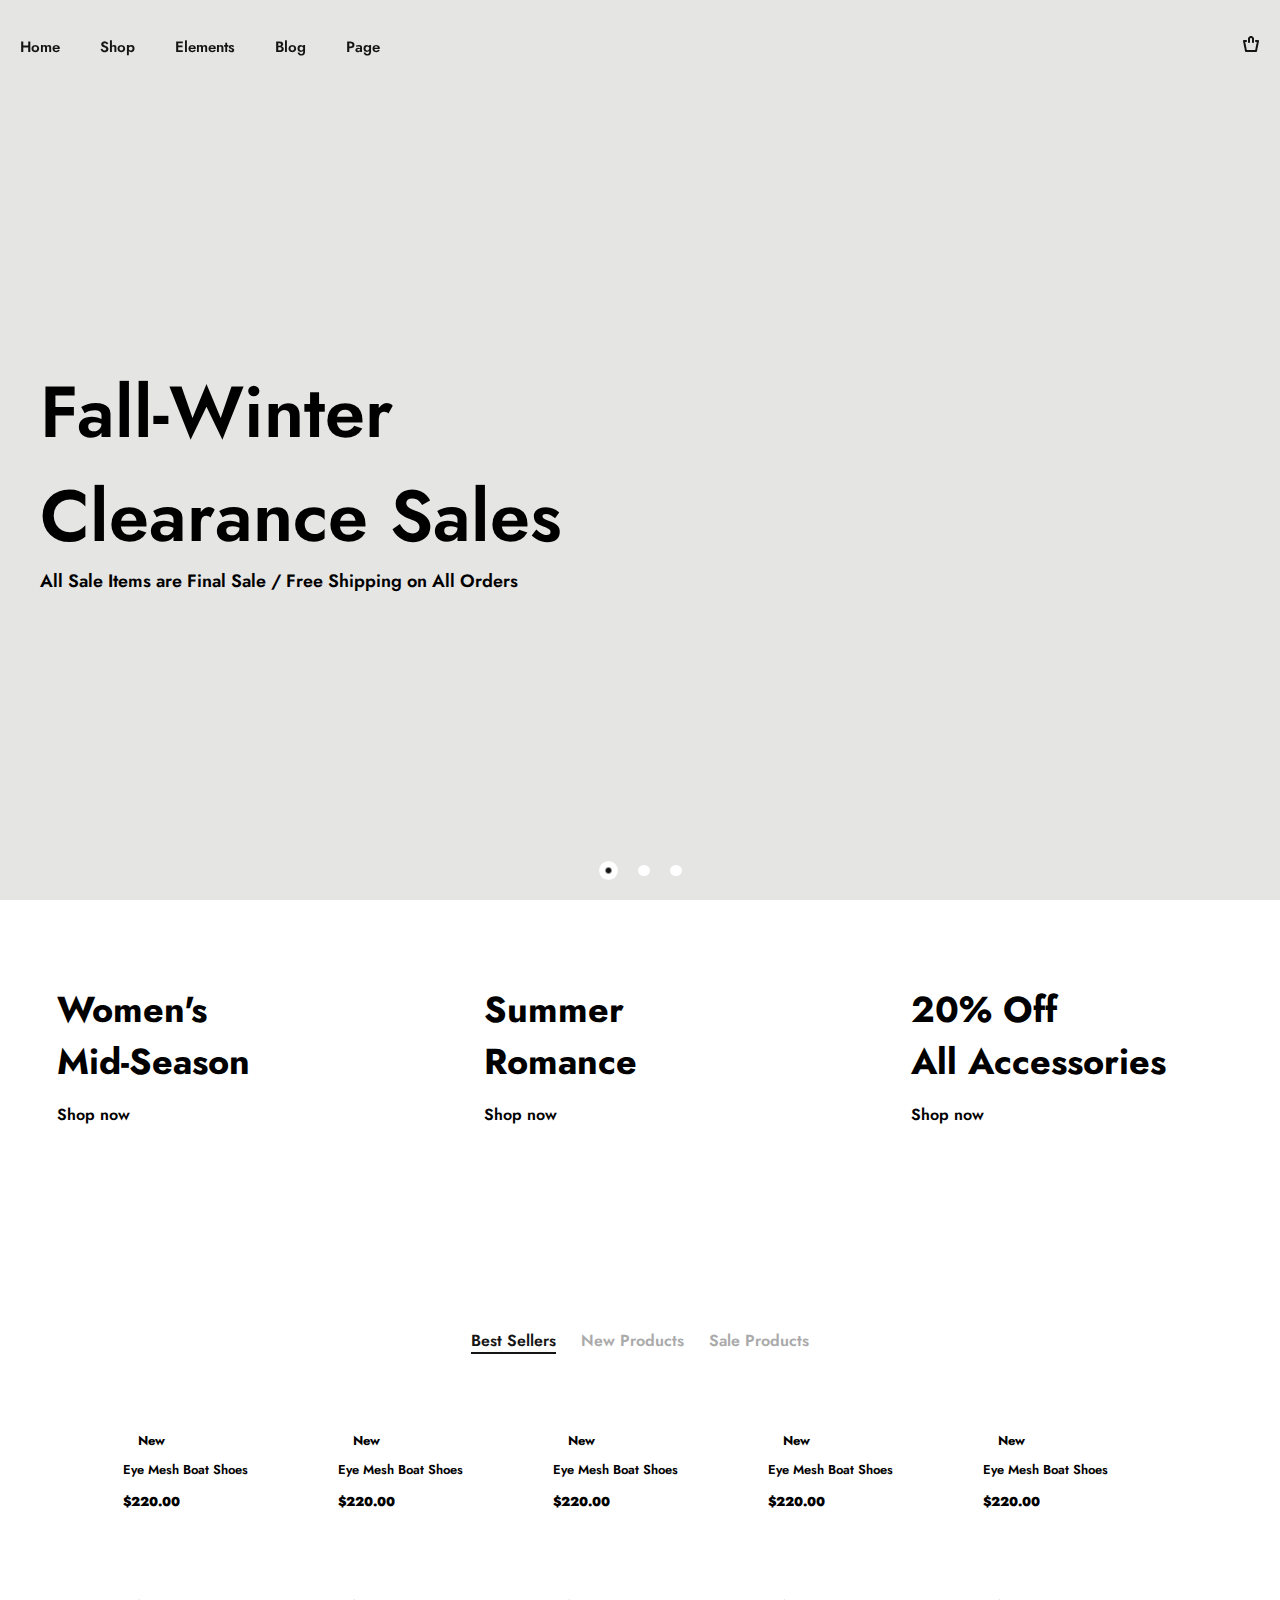
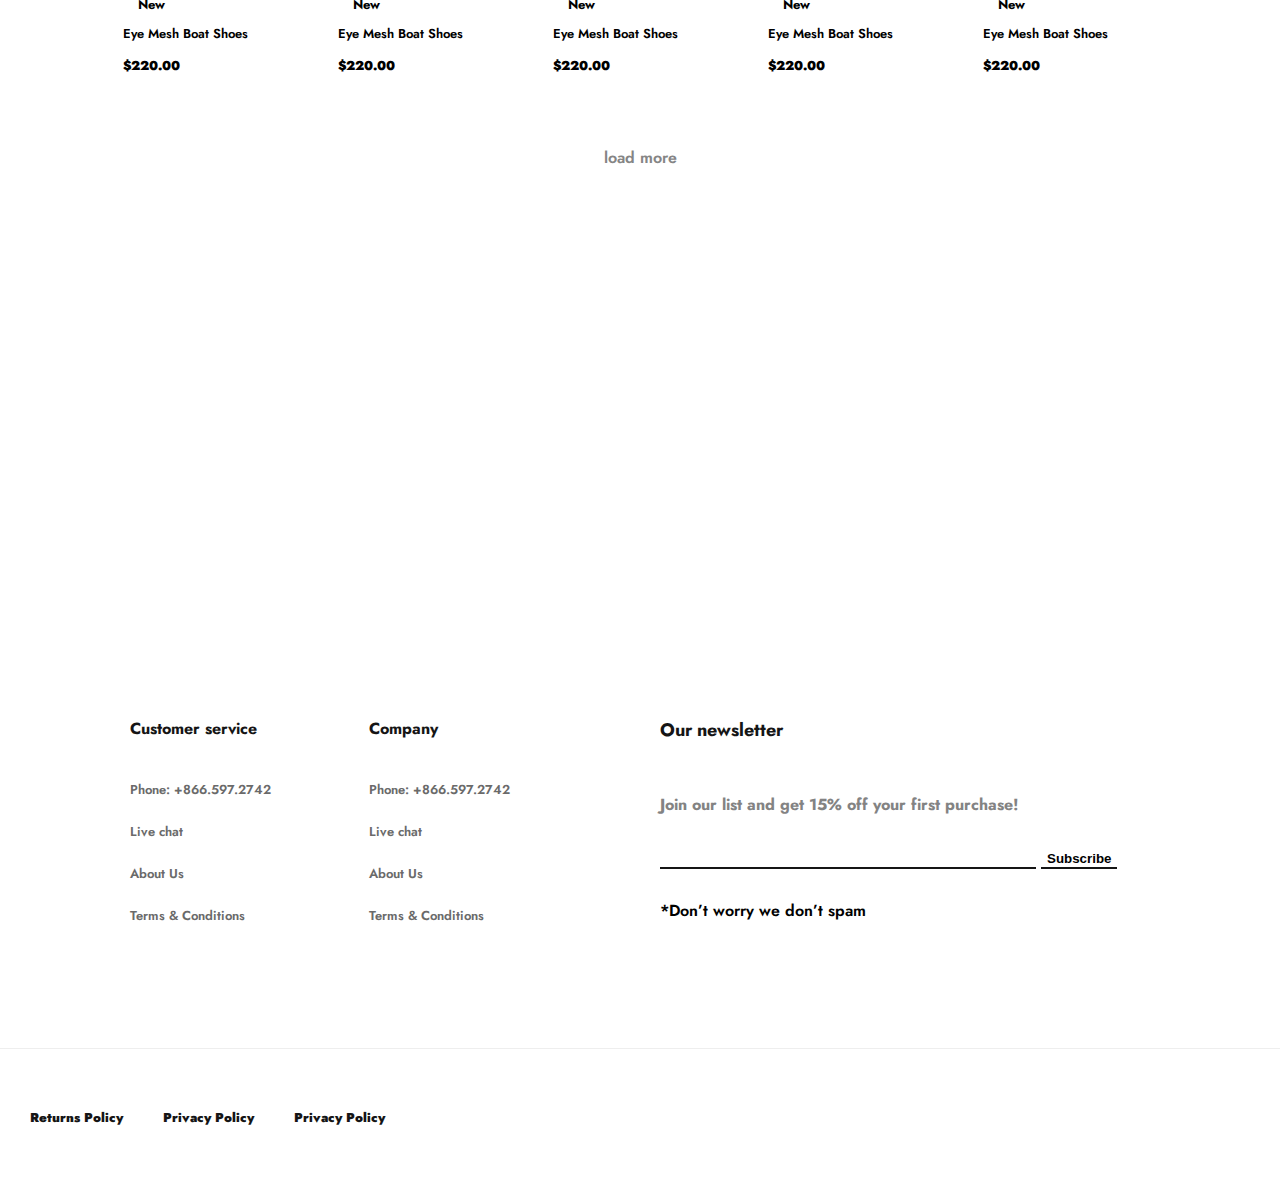
==== commit d344ee31: "Add files via upload" ====
--- a/index.html
+++ b/index.html
@@ -27,7 +27,6 @@
                     <span></span>                 </div>                <div class="header_list">-                                       <nav>                     <div class="menu_title">                         <h1>@@ -35,17 +34,14 @@
                         </h1>                     </div>                     <ul class="list">-                         <li ><a href="index.html" class="effect-underline">Home</a></li>                      <li ><a href="catalog.html" class="effect-underline">Shop</a></li>                      <li ><a href="#" class="effect-underline">Elements</a></li>                      <li ><a href="#" class="effect-underline">Blog</a></li>                          <li ><a href="#" class="effect-underline">Page</a></li>-                                              </ul>                    </nav>                </div>-                                <div class="header_icon">                     <div class="img_search btn" data-path="one">                         <picture><source srcset="img/search.webp" type="image/webp"><img src="img/search.png" alt=""></picture>@@ -54,116 +50,32 @@
                         <picture><source srcset="img/user.webp" type="image/webp"><img src="img/user.png" alt=""></picture>                     </div>                     <div class="img_bag">-                        <picture><source srcset="img/bag.webp" type="image/webp"><img class="bag_img" src="img/bag.png" alt=""></picture>+                        <div class="img_bag">+                            <picture><source srcset="img/bag.webp" type="image/webp"><img class="bag_img" src="img/bag.png" alt=""></picture>+                            <span class="length_item"></span>+                        </div>                         <div class="bag" id="bag">                             <div class="bag_close">-                                                                   <picture><source srcset="img/clear_button.webp" type="image/webp"><img src="img/clear_button.png" alt=""></picture>-                                                         </div>                             <div class="my_purchases">                                 My Purchases                             </div>                             <div class="bag_tovar">+                               <ul class="bag_list">++                                +                               </ul>                                -                                <div class="bag_tovar_item">-                                    <div class="tovar_img">-                                        <div class="tovar_clear">-                                            <picture><source srcset="img/clear_button.webp" type="image/webp"><img src="img/clear_button.png" alt=""></picture>-                                        </div>-                                        <div class="tovar_photo">-                                            <picture><source srcset="img/katalog1.webp" type="image/webp"><img src="img/katalog1.jpg" src="" alt=""></picture>-                                        </div>-                                    </div>-                                    <div class="tovar_bottom">-                                        <span>-                                            Black Boots-                                        </span>-                                        <div class="size">-                                            <span class="size_item size_it">24x</span>-                                            <span class="size_item size_it">25x</span>-                                            <span class="size_item size_it">26x</span>-                                            <span class="size_item size_it">27x</span>-                                            <span class="size_item size_it">28x</span>-                                        </div>-                                        <div id="counter">-                                            <div class="cliker_price">-                                                <input type="button" id="buttonCountPlus" value="+">-                                            <div id="buttonCountNumber">1</div>-                                            <input type="button" id="buttonCountMinus" value="-">-                                            </div>-                                            </div>-                                            -                                        <div id="calculation">150</div>-                                    </div>-                                </div>-                                <div class="bag_tovar_item">-                                    <div class="tovar_img">-                                        <div class="tovar_clear">-                                            <picture><source srcset="img/clear_button.webp" type="image/webp"><img src="img/clear_button.png" alt=""></picture>-                                        </div>-                                        <div class="tovar_photo">-                                            <picture><source srcset="img/katalog1.webp" type="image/webp"><img src="img/katalog1.jpg" src="" alt=""></picture>-                                        </div>-                                    </div>-                                    <div class="tovar_bottom">-                                        <span>-                                            Black Boots-                                        </span>-                                        <div class="size">-                                            <span class="size_item size_it">24x</span>-                                            <span class="size_item size_it">25x</span>-                                            <span class="size_item size_it">26x</span>-                                            <span class="size_item size_it">27x</span>-                                            <span class="size_item size_it">28x</span>-                                        </div>-                                        <div id="counter">-                                            <div class="cliker_price">-                                                <input type="button" id="buttonCountPlus" value="+">-                                            <div id="buttonCountNumber">1</div>-                                            <input type="button" id="buttonCountMinus" value="-">-                                            </div>-                                            </div>-                                            -                                        <div id="calculation">150</div>-                                    </div>-                                </div>-                                <div class="bag_tovar_item">-                                    <div class="tovar_img">-                                        <div class="tovar_clear">-                                            <picture><source srcset="img/clear_button.webp" type="image/webp"><img src="img/clear_button.png" alt=""></picture>-                                        </div>-                                        <div class="tovar_photo">-                                            <picture><source srcset="img/katalog1.webp" type="image/webp"><img src="img/katalog1.jpg" src="" alt=""></picture>-                                        </div>-                                    </div>-                                    <div class="tovar_bottom">-                                        <span>-                                            Black Boots-                                        </span>-                                        <div class="size">-                                            <span class="size_item size_it">24x</span>-                                            <span class="size_item size_it">25x</span>-                                            <span class="size_item size_it">26x</span>-                                            <span class="size_item size_it">27x</span>-                                            <span class="size_item size_it">28x</span>-                                        </div>-                                        <div id="counter">-                                            <div class="cliker_price">-                                                <input type="button" id="buttonCountPlus" value="+">-                                            <div id="buttonCountNumber">1</div>-                                            <input type="button" id="buttonCountMinus" value="-">-                                            </div>-                                            <div id="calculation">150</div>-                                        </div>-                                            -                                        -                                    </div>-                                </div>-                                <button class="clear_bag">-                                    Clear Bag-                                </button>+                               <div class="price_item">+                                <div class="full">+                                    Total:<div class="full_price">0</div><div class="currency"> $</div>+                                </div>                                 +                                <div class="checkout">+                                    Checkout+                                </div>+                               </div>                             </div>                                                      </div>@@ -172,17 +84,8 @@
                 <div class="header_logo" >                     <picture><source srcset="img/logo.webp" type="image/webp"><img src="img/logo.png" alt=""></picture>                 </div>-               -                -                -               -                -                -            </div>-            -        </div>-       -            +            </div>+        </div>  </header> 			<section>     <div class="slider">@@ -348,13 +251,7 @@
                                 </div>                                 <div class="products_icon">                                     <picture><source srcset="img/search.webp" type="image/webp"><img src="img/search.png" alt=""></picture>-                                    -                                      -                                            <picture><source srcset="img/icon_like.webp" type="image/webp"><img src="img/icon_like.png" alt=""></picture>-                                       -                                            -                                        -                                    +                                    <picture><source srcset="img/icon_like.webp" type="image/webp"><img src="img/icon_like.png" alt=""></picture>                                                                                                               </div>                             </div>                             </a>--- a/css/style.min.css
+++ b/css/style.min.css
@@ -1 +1 @@
-@charset "UTF-8";body{padding:0;margin:0;color:#000;width:100%}html{margin:0;padding:0;font-family:Roboto,sans-serif}aside,footer,header,nav{display:block}ul{padding:0}h1,h2{margin:0;padding:0;font-family:Jost,sans-serif}p{margin:0;font-family:Jost,sans-serif}img{padding:0;margin:0}section{margin:0;padding:0}span{font-family:Jost,sans-serif}a{font-family:Jost,sans-serif}li{list-style:none}body.active{overflow:hidden}.footer_conteiner{border-top:.5px solid #eee;max-width:1320px;margin:0 auto}.footer_row{display:-webkit-box;display:-ms-flexbox;display:flex;-webkit-box-pack:justify;-ms-flex-pack:justify;justify-content:space-between;padding:40px 10px}.footer_icon a{padding:0 15px}.list3{display:-webkit-box;display:-ms-flexbox;display:flex;padding:0}.list3 li{padding:0 20px}.list3 a{text-decoration:none;font-size:13px;font-weight:900;color:#151515}.list3 a{position:relative}.slider{position:relative}.slick-slider{overflow:hidden;padding-bottom:20px}.slick-list{overflow:hidden}.slick-track{display:-webkit-box;display:-ms-flexbox;display:flex;-webkit-box-pack:center;-ms-flex-pack:center;justify-content:center;overflow:hidden}.slider_item{position:relative;height:100vh;background-color:#e5e5e3}.slider_text{display:-webkit-box;display:-ms-flexbox;display:flex;-webkit-box-orient:vertical;-webkit-box-direction:normal;-ms-flex-direction:column;flex-direction:column;position:relative;top:40%;max-width:1200px;margin:0 auto;padding:0 15px}.slider_title1{font-size:72px;font-weight:600}.slider_title2{font-size:72px;font-weight:600}.slider_row{font-size:18px;font-weight:600}.slider .slick-dots{position:absolute;display:-webkit-box;display:-ms-flexbox;display:flex;-webkit-box-pack:center;-ms-flex-pack:center;justify-content:center;-webkit-box-align:center;-ms-flex-align:center;align-items:center;bottom:40px;margin:0;padding:0;left:50%;right:50%}.slider .slick-dots li{list-style:none;padding:0 10px;font-size:0;-webkit-transition:.4s ease-in-out;-o-transition:.4s ease-in-out;transition:.4s ease-in-out}.slider .slick-dots button{font-size:0;width:7px;height:11px;border-radius:50%;background-color:#fff;border:0}.slider .slick-dots li.slick-active button{background:url(../img/button_slider.png) no-repeat;background-position:center;width:19px;height:19px}.photo{position:absolute;max-height:90%;right:5%;max-width:90%;bottom:0}.photo img{max-width:90%;bottom:0;top:0}.products{padding-top:80px;padding-bottom:40px}.products_nav ul{display:-webkit-box;display:-ms-flexbox;display:flex;-webkit-box-pack:center;-ms-flex-pack:center;justify-content:center}.list2 a{position:relative;cursor:pointer}.list2 .tabs::after{content:'';position:absolute;left:0;display:inline-block;height:1em;width:100%;border-bottom:2px solid;margin-top:7px;opacity:1;-webkit-transition:opacity .35s,-webkit-transform .35s;transition:opacity .35s,-webkit-transform .35s;-o-transition:opacity .35s,transform .35s;transition:opacity .35s,transform .35s;transition:opacity .35s,transform .35s,-webkit-transform .35s;-webkit-transform:scale(1);-ms-transform:scale(1);transform:scale(1);-webkit-transition:.3s ease-in-out;-o-transition:.3s ease-in-out;transition:.3s ease-in-out;opacity:0;-webkit-transform:scale(0,1);-ms-transform:scale(0,1);transform:scale(0,1)}.list2 .tabs.active::after{opacity:1;-webkit-transform:scale(1);-ms-transform:scale(1);transform:scale(1)}.products_nav ul li:nth-child(2){margin:0 25px}.products_nav a{color:#aaa;font-weight:600;text-decoration:none;-webkit-transition:.3s ease-in-out;-o-transition:.3s ease-in-out;transition:.3s ease-in-out}.products_item{display:none;-webkit-transition:.2s ease-in-out;-o-transition:.2s ease-in-out;transition:.2s ease-in-out}.tabs.active{color:#151515;-webkit-transition:.3s ease-in-out;-o-transition:.3s ease-in-out;transition:.3s ease-in-out}.products_item.active{display:block;-webkit-transition:.2s ease-in-out;-o-transition:.2s ease-in-out;transition:.2s ease-in-out}.products_colums{display:-webkit-box;display:-ms-flexbox;display:flex;-webkit-box-pack:center;-ms-flex-pack:center;justify-content:center;max-width:1850px;margin:0 auto}.products_sub-item{display:-webkit-box;display:-ms-flexbox;display:flex}.products_image{position:relative;-webkit-box-flex:0;-ms-flex:0 1 33.333%;flex:0 1 33.333%;margin:20px;cursor:pointer;overflow:hidden}.products_image img{max-width:100%}.products_row{display:-webkit-box;display:-ms-flexbox;display:flex;-webkit-box-pack:justify;-ms-flex-pack:justify;justify-content:space-between}.products_button{bottom:0;right:8px}.products_icon{padding-top:61px;padding-right:5px}.products_button button{border:0;background:0 0}.products_title{padding-top:20px}.products_title h1{color:#000;font-size:13px;font-weight:600;padding-bottom:10px}.products_title h2{color:#000;font-size:13px;padding-left:15px;padding-bottom:10px;position:relative}.products_title h2::before{content:"";position:absolute;width:10px;height:10px;background:url(../img/lithing.png);left:0}.products_title span{font-size:13px;font-weight:900;color:#000}.products_image a{text-decoration:none}.products_image img{max-width:100%}.products_icon img{padding:0 10px}.products_button{display:-webkit-box;display:-ms-flexbox;display:flex;-webkit-box-pack:center;-ms-flex-pack:center;justify-content:center;margin-top:50px}.products_button a{position:relative;color:#858585;font-size:16px;text-decoration:none;font-weight:600}.products_button a::after{content:"";display:block;position:absolute;width:20px;height:22px;background:url(../img/arrow_down.png) no-repeat;top:28px;left:40%}.brands_row{display:-webkit-box;display:-ms-flexbox;display:flex}.brands__column{-webkit-box-flex:0;-ms-flex:0 1 33.333%;flex:0 1 33.333%}.brands__column_b{-webkit-box-flex:0;-ms-flex:0 1 66.666%;flex:0 1 66.666%}.brands_text_j{text-align:center;position:relative;padding:70px 55px;line-height:30px;color:#443a2b;font-size:16px}.brands_text_j h3::after{content:"";position:relative;top:43px;display:none;width:50px;height:1px;background-color:#848789;left:50%;margin:0}.row_title{text-transform:uppercase}.item{height:100%;display:block;position:relative}.item:hover .item__logo{opacity:1;visibility:visible}.item__logo{position:absolute;width:100%;height:100%;top:0;left:0;display:-webkit-box;display:-ms-flexbox;display:flex;-webkit-box-pack:center;-ms-flex-pack:center;justify-content:center;-webkit-box-align:center;-ms-flex-align:center;align-items:center;background-color:rgba(100,194,158,.5);z-index:2;opacity:0;-webkit-transition:.3s ease-in-out;-o-transition:.3s ease-in-out;transition:.3s ease-in-out;visibility:hidden}.item_image{position:absolute;width:100%;height:100%;top:0;left:0}.row_text p{font-family:Lato,sans-serif}.row_text_j{font-family:Lato,sans-serif;text-align:justify}.row_text_j::after{content:"";display:block;margin:0 auto;width:50px;height:1px;background-color:#d7d7d7;text-align:center;margin-top:40px}.brands__image{padding-bottom:37.51%}.shop_footer{text-align:center;background-color:#282f35;padding:95px 0}.shop_footer a{color:#fff;text-decoration:none;padding:17px 66px;border:1px solid #94979a;font-size:14px}.num-block{display:-webkit-box;display:-ms-flexbox;display:flex;-webkit-box-pack:center;-ms-flex-pack:center;justify-content:center;margin-top:40px}.skin-5 .num-in{float:left;vertical-align:middle;position:relative;border:1px solid #eeeff1;border-radius:3px}.num-in{text-align:center;-webkit-box-flex:0;-ms-flex:0 1 100%;flex:0 1 100%;margin-left:10px}.num-in input{text-align:center}.skin-5 .num-in span{font-size:16px;width:20px;display:block;line-height:41px}.skin-5 .num-in span.minus{float:left;text-align:right}.products3{padding-bottom:95px}.skin-5 .num-in input{border:none;height:41px;font-size:16px;font-weight:700;-webkit-box-shadow:none!important;box-shadow:none!important}.skin-5 .num-in span.plus{float:right;text-align:left}.minus{cursor:pointer}.in-num input{text-align:center}.plus{cursor:pointer}.size_clear{margin-top:12px;margin-left:20px}.size_clear span::before{content:"";display:block;width:10px;height:10px;background:url(../img/close.png) no-repeat;position:absolute;left:-12px;top:4.5px}.size_clear span{cursor:pointer;color:red;font-weight:900;position:relative;font-size:13px;text-transform:uppercase}.add{background-color:#000;width:100%;margin-left:10px;text-align:center;margin-right:15px;padding:20px 0;margin-top:10px;cursor:pointer}.add span{color:#fff;text-transform:uppercase;font-weight:600;font-size:15px}.add2{background-color:#f2f2f2}.add2 span{color:#000;font-weight:600}.categoriya{display:-webkit-box;display:-ms-flexbox;display:flex;margin-left:10px;-webkit-box-pack:justify;-ms-flex-pack:justify;justify-content:space-between;padding-top:50px}.sku{font-size:12px;font-weight:900;text-transform:uppercase}.sku span:nth-child(1){color:#848789}.category{font-size:12px;font-weight:900;text-transform:uppercase}.category span:nth-child(1){color:#848789}.tag{font-size:12px;font-weight:900;text-transform:uppercase}.tag span:nth-child(1){color:#848789}.twitter{font-size:12px;font-weight:900;text-transform:uppercase;color:#848789;padding-top:10px}.social_network{margin-left:10px}.twitter img{padding-left:16px}.tovar_conteiner{max-width:1140px;margin:0 auto}.tovar_colums{display:-webkit-box;display:-ms-flexbox;display:flex}.tovar_item{width:320px}.tovar_item2{min-width:0}.menu_katalog{position:relative}.katalog_list{padding:0}.menu__link{position:relative;background-color:#009db1;padding:20px 20px 20px 20px;display:-webkit-box;display:-ms-flexbox;display:flex;-webkit-box-orient:vertical;-webkit-box-direction:normal;-ms-flex-direction:column;flex-direction:column;color:#fff;font-size:30px;font-family:Roboto,sans-serif;font-weight:700;text-transform:uppercase;width:280px;text-decoration:none}.katalog_menu{position:absolute;margin-left:220px;top:30px;-webkit-transition:.2s ease-in-out;-o-transition:.2s ease-in-out;transition:.2s ease-in-out;background-color:#068292;padding:20px 10px}.katalog_menu span:nth-child(1){display:block;position:relative;width:30px;height:2px;background-color:#fff;top:-9px}.katalog_menu span:nth-child(2){display:block;position:relative;width:30px;height:2px;background-color:#fff}.katalog_menu span:nth-child(3){display:block;position:relative;width:30px;height:2px;background-color:#fff;top:9px}.sub-menu__list li:nth-child(1)::before{content:'';display:block;position:absolute;width:20px;height:24px;background:url(../img/arrow_right2.png) no-repeat;margin-left:255px}.sub-menu__list li:nth-child(2)::before{content:'';display:block;position:absolute;width:20px;height:24px;background:url(../img/arrow_right2.png) no-repeat;margin-left:255px}.sub-menu__list li:nth-child(6)::before{content:'';display:block;position:absolute;width:20px;height:24px;background:url(../img/arrow_right2.png) no-repeat;margin-left:255px}.sub-menu__list li:nth-child(8)::before{content:'';display:block;position:absolute;width:20px;height:24px;background:url(../img/arrow_right2.png) no-repeat;margin-left:255px}.sub-menu__list li:nth-child(9)::before{content:'';display:block;position:absolute;width:20px;height:24px;background:url(../img/arrow_right2.png) no-repeat;margin-left:255px}.sub-menu__list{display:none;opacity:0;padding:0;-webkit-transition:.2s ease-in-out;-o-transition:.2s ease-in-out;transition:.2s ease-in-out}.katalog_menu.active span:nth-child(1){-webkit-transform:rotate(45deg);-ms-transform:rotate(45deg);transform:rotate(45deg);-webkit-transition:.2s ease-in-out;-o-transition:.2s ease-in-out;transition:.2s ease-in-out;top:0}.katalog_menu.active span:nth-child(2){-webkit-transform:scale(0);-ms-transform:scale(0);transform:scale(0);-webkit-transition:.2s ease-in-out;-o-transition:.2s ease-in-out;transition:.2s ease-in-out}.katalog_menu.active span:nth-child(3){-webkit-transform:rotate(-45deg);-ms-transform:rotate(-45deg);transform:rotate(-45deg);-webkit-transition:.2s ease-in-out;-o-transition:.2s ease-in-out;transition:.2s ease-in-out;top:-3px}.sub-menu__list.active{display:block;opacity:1;-webkit-transition:.2s ease-in-out;-o-transition:.2s ease-in-out;transition:.2s ease-in-out}.sub-menu__list{background-color:#009db1;width:320px}.sub-menu__list li{padding:16px 23px}.sub-menu__list li{border-bottom:1px solid #1aa7b9}.sub-menu__list li:hover{-webkit-transition:.2s ease-in-out;-o-transition:.2s ease-in-out;transition:.2s ease-in-out;background-color:#098494}.sub-menu__list a{color:#fff;text-decoration:none;font-family:Roboto,sans-serif;font-size:16px}.item{display:none;visibility:hidden;position:absolute;z-index:30;top:0;background-color:#fff;width:300px;-webkit-transition:.3s ease-in-out;-o-transition:.3s ease-in-out;transition:.3s ease-in-out;border:2px solid #009db1;height:100%}.back.active{background-color:rgba(0,0,0,.7);height:100%;position:absolute;width:100%;top:0;opacity:1;-webkit-transition:.3s ease-in-out;-o-transition:.3s ease-in-out;transition:.3s ease-in-out}.sub-menu__list>li:hover .item{display:block;opacity:1;visibility:visible;-webkit-transition:.3s ease-in-out;-o-transition:.3s ease-in-out;transition:.3s ease-in-out;margin-left:293px}.item_row a{padding:22px 30px}.item_row a:hover{background-color:#71c7d3;color:#fff}.item_row a:nth-child(1){padding:22px 30px}.item_row{display:-webkit-box;display:-ms-flexbox;display:flex;-webkit-box-orient:vertical;-webkit-box-direction:normal;-ms-flex-direction:column;flex-direction:column;border-bottom:1px solid #dedede}.item_row a{color:#1ab9ce}.item_tovar{padding:30px 33px}.item_tovar h1{background-color:#fd8424;padding:5px 13px;width:115px;border-radius:15px;color:#fff;font-family:Roboto,sans-serif;text-align:center;text-transform:uppercase}.item_tovar span{font-size:16px;color:#36949f;line-height:26px;font-weight:900}.tovar_icon{margin-top:25px}.tovar_icon span{position:relative;color:#333;font-weight:900;margin-left:75px;top:-10px;font-size:24px}.tovar_icon span::before{content:'';display:block;position:absolute;width:18px;height:18px;background:url(../img/icon_money.png) no-repeat;right:-23px;top:11px}.news_title h1{color:#1aa7b9;font-size:30px;text-transform:uppercase;font-weight:900;padding-top:40px;padding-bottom:35px}.news_text span{color:#fd8424;font-weight:600}.news_text2{display:-webkit-box;display:-ms-flexbox;display:flex;padding-top:18px;padding-bottom:40px}.news_number{padding-right:20px}.news_number h1{font-size:24px;color:#d8d8d8}.news_number span{font-size:24px;color:#d8d8d8}.news_info2 h1{font-size:16px;font-weight:600;color:#333}.number_info span{color:#666}.news_number2 span{font-size:48px;color:#dadada;font-weight:700;padding-right:6px}.reviws_title h1{font-size:30px;color:#dadada;text-transform:uppercase;padding-bottom:30px}.news_info2{display:-webkit-box;display:-ms-flexbox;display:flex}.news_info2 span{padding-left:75px;color:#999;text-transform:uppercase}.news_text3{display:-webkit-box;display:-ms-flexbox;display:flex;background-color:#1ab9ce;padding-top:15px;padding-bottom:10px;padding-left:10px;padding-right:10px;margin-top:12px}.news_text3 span{color:#fff;text-align:left;line-height:1.5;font-size:14px}.tovar_item2{margin-left:20px}.news_number3 span{color:#64deee;font-size:52px;text-transform:uppercase;padding-right:8px;padding-left:13px}.form{position:relative}.form_sub_menu{position:absolute;z-index:2;background:#fff;width:780px;border-bottom:4px solid #fd8424}.form_text{display:-webkit-box;display:-ms-flexbox;display:flex;-webkit-box-pack:justify;-ms-flex-pack:justify;justify-content:space-between}.form_list{padding:0;margin:0;padding-top:25px}.form_list li{padding:22px 40px;font-size:12px}.form_list a{text-decoration:none;color:#999}.form_list a:hover{color:#f68038}.footer_img{overflow:hidden}.footer_img-colums{display:-webkit-box;display:-ms-flexbox;display:flex;overflow:hidden;margin-top:100px}.footer_img_item{-webkit-box-flex:0;-ms-flex:0 1 50%;flex:0 1 50%;background:url(../img/footer_1.jpg) no-repeat;background-position:center;background-size:cover;padding-bottom:20%;overflow:hidden}.footer_item2{background:url(../img/footer_2.jpg) no-repeat;background-position:center;background-size:cover;padding-bottom:20%;overflow:hidden}.footer_img_title{top:125%;position:relative;text-align:center}.footer_img_title h1{font-size:48px;color:#fff}.footer_img_title a{font-size:15px;font-weight:600}.footer_img_title a{position:relative;color:#fff;text-decoration:none;top:30px}.services_content{background-color:#2f343a}.services_conteiner{max-width:1090px;margin:0 auto;padding-top:139px}.services_title h1{font-weight:600;font-family:Roboto,sans-serif;color:#fff;padding-bottom:40px;font-size:40px}.services_title h1::before{content:'';display:block;position:absolute;width:90px;height:6px;background-color:#c8a35f;margin-top:-40px}.services_colums{display:-webkit-box;display:-ms-flexbox;display:flex;-ms-flex-wrap:wrap;flex-wrap:wrap;-webkit-box-pack:center;-ms-flex-pack:center;justify-content:center}.services_item{max-width:276px;padding:55px 42px;padding-bottom:35px;text-align:center;border:1px solid #2f343a;background-color:#393f47}.services_item:hover{background-color:#c8a35f;-webkit-transition:.3s;-o-transition:.3s;transition:.3s}.services_item:hover .services_item-image img{opacity:0}.services_item:hover .services_item-image2{display:block;-webkit-transition:.3s;-o-transition:.3s;transition:.3s;opacity:1;visibility:visible;padding:20px;transition:.3s;border-radius:50%;margin-left:56px;margin-top:-20px;background-color:#fff}.services_item_title h1{font-weight:600;font-family:Roboto,sans-serif;color:#fff;margin-top:30px}.services_item-image2{position:absolute;margin-left:78px;opacity:0;visibility:hidden}.company_content{background-color:#2f343a}.company_conteiner{max-width:1200px;margin:0 auto;background-repeat:no-repeat;background-image:url(../img/block.jpg);background-position:center;padding-top:160px;padding-bottom:160px}.company_colums{display:-webkit-box;display:-ms-flexbox;display:flex;-webkit-box-pack:center;-ms-flex-pack:center;justify-content:center}.company_item{-webkit-box-flex:0;-ms-flex:0 1 50%;flex:0 1 50%}.company_row{padding:0 60px 0 60px;margin-top:65px}.company_title h1{font-weight:600;font-family:Roboto,sans-serif;color:#fff;text-transform:uppercase;font-size:40px}.company_title h1::before{content:'';display:block;position:absolute;width:90px;height:6px;background-color:#c8a35f;margin-top:-40px}.company_text p{font-family:Roboto,sans-serif;color:#fff;font-size:16px;font-weight:400;font-style:normal;line-height:23px;margin-top:20px}.col{display:-webkit-box;display:-ms-flexbox;display:flex;background-color:#fff;border:.1px solid #c8a35f;-webkit-box-sizing:border-box;box-sizing:border-box;width:200px}.company_item-col{display:-webkit-box;display:-ms-flexbox;display:flex;-ms-flex-wrap:wrap;flex-wrap:wrap;max-width:600px}.col_row{margin:0 auto;text-align:center;padding:32px 0}.col_number span{font-size:64px;font-weight:600;font-family:Roboto,sans-serif;text-transform:uppercase}.col_text span{font-size:18px;font-weight:500;font-family:Roboto,sans-serif;text-transform:uppercase}.col_text2 span{font-size:12px;font-weight:600;font-family:Roboto,sans-serif;text-transform:uppercase}.col_image{background:url(../img/car_image.jpg) 0 0 no-repeat;background-size:cover;width:200px;height:auto;-o-object-fit:cover;object-fit:cover}.email_content{display:-webkit-box;display:-ms-flexbox;display:flex;max-width:1800px;margin:0 auto;padding-bottom:40px}.email_conteiner{display:-webkit-box;display:-ms-flexbox;display:flex;-webkit-box-flex:0;-ms-flex:0 1 50%;flex:0 1 50%;padding:40px 0}.conteiner1{-webkit-box-pack:justify;-ms-flex-pack:justify;justify-content:space-between;max-width:420px;margin:0 auto}.conteiner2{-webkit-box-orient:vertical;-webkit-box-direction:normal;-ms-flex-direction:column;flex-direction:column;padding:0}.email_row{position:relative;display:-webkit-box;display:-ms-flexbox;display:flex;-webkit-box-orient:vertical;-webkit-box-direction:normal;-ms-flex-direction:column;flex-direction:column;padding:20px}.email_row span{font-size:13px;padding-bottom:23px;color:#6a6a6a;font-weight:600}.email_row h1{font-size:16px;padding-bottom:40px;font-weight:700;color:#151515}.email_title h1{font-size:18px;color:#151515;font-weight:700;padding:0}.row2{padding:0;padding-top:60px;padding-left:20px}.email_title h2{font-size:16px;color:#838383;font-weight:700}.email_title h1{padding-bottom:50px}.email_title h2{padding-bottom:30px}form{padding-left:20px;padding-bottom:30px}.input{border:0;border-bottom:2px solid #151515;background:0 0;width:60%}.submit{border:0;background:0 0;cursor:pointer;border-bottom:2px solid #151515;font-weight:600}.email_down span{font-weight:600;padding-left:20px}.products_content3{max-width:1820px;margin:0 auto;display:-webkit-box;display:-ms-flexbox;display:flex;-webkit-box-pack:space-evenly;-ms-flex-pack:space-evenly;justify-content:space-evenly;padding-top:98px}.swiper-container{display:-webkit-box;display:-ms-flexbox;display:flex;margin-top:48px}.brand_name span{font-size:12px;color:#858585;line-height:1.2;text-transform:uppercase;padding:0 10px;position:relative;font-weight:600}.brand_name span::after{content:"";display:block;position:absolute;width:1px;height:12px;background:#858585;-webkit-transform:rotate(30deg);-ms-transform:rotate(30deg);transform:rotate(30deg);top:0;left:-2.5px}.brand_name span:nth-child(1)::after{display:none}.sliders-nav{overflow:hidden;width:100px;-ms-flex-negative:0;flex-shrink:0;max-height:500px}.sliders-nav .swiper-slide{height:100px;width:100px}.sliders-nav .swiper-slide img{max-height:100%}.sliders-nav .swiper-slide.swiper-slide-thumb-active img{border-bottom:2px solid #000}.slider-main{overflow:hidden;height:800px;max-width:660px}.swiper-slide{cursor:pointer}.swiper-slides img{max-width:100%;max-height:100%;-webkit-box-flex:0;-ms-flex:0 1 100%;flex:0 1 100%}.description_color{display:-webkit-box;display:-ms-flexbox;display:flex}.description_best h1{font-size:12px;font-weight:900;padding-bottom:5px;text-transform:uppercase}.colors_1{color:#151515;font-weight:600;padding-left:4px;font-size:14px}.colors{color:#8d8d8d}.colors{padding:20px 0;font-size:14px;font-weight:600;text-transform:uppercase}.colors{display:-webkit-box;display:-ms-flexbox;display:flex}.description_op span{color:#454545;font-size:15px;line-height:1.538;text-align:left;font-weight:600}.tovar_description{max-width:522px}.colors_1.active{display:none}.description_size{padding-top:27px;padding-left:5px}.size_title span:nth-child(1){font-size:16px;text-transform:uppercase;font-weight:600;color:grey}.size_title span:nth-child(2){font-size:16px;text-transform:uppercase;font-weight:600;color:#000}.tovar_description{display:-webkit-box;display:-ms-flexbox;display:flex;-webkit-box-orient:vertical;-webkit-box-direction:normal;-ms-flex-direction:column;flex-direction:column;-webkit-box-pack:center;-ms-flex-pack:center;justify-content:center}.description_title h1{font-size:24px;color:#151515}.description_prace{padding:18px 0}.description_prace span:nth-child(1){font-size:18px;font-weight:700}.tovar_description{padding-top:30px}.description_prace span:nth-child(2){color:#959595;text-decoration:line-through;padding-left:20px;font-size:14px;font-weight:600}.rating{display:-webkit-box;display:-ms-flexbox;display:flex;padding:0;margin:0}.rating-item{cursor:pointer;font-size:1.7em;color:#03d607}.color_list ul{padding:0;display:-webkit-box;display:-ms-flexbox;display:flex}.rating-item::before{content:'\2606'}.color span .active{width:100px;border:2.5px solid gray}.colors_1{display:none}.colors_1.active{display:block}.description_rating{display:-webkit-box;display:-ms-flexbox;display:flex}.rating_Review{padding-top:12px;padding-left:10px}.rating_Review span{font-size:13px;color:#858585;line-height:1.2;font-weight:600}.brand_name a{text-decoration:none;color:#000;font-weight:600}.size_colums{display:-webkit-box;display:-ms-flexbox;display:flex;padding-top:13px}.size_item{border:1px solid #ccc;padding:11px 15px;margin:4px;cursor:pointer}.size_item span{color:#858585;font-weight:600}.size_item.active{border:1px solid #000;-webkit-transition:.2s ease-in-out;-o-transition:.2s ease-in-out;transition:.2s ease-in-out}.size_item.active span{color:#000;-webkit-transition:.2s ease-in-out;-o-transition:.2s ease-in-out;transition:.2s ease-in-out}.swiper-slide .swiper-slide-active{border-bottom:3px solid #000}.color_list ul{margin:8px 0}.swiper-pagination{display:none}.list_desp{-webkit-box-orient:vertical;-webkit-box-direction:normal;-ms-flex-direction:column;flex-direction:column}.list_desp .tabs.active::after{display:none}.swiper-slides2 img{max-width:100%}#selectBackground{background:#000;width:187px;height:37px}#selectBackground>p{margin:0;padding:0;padding-top:3px;padding-left:6px;float:left;color:#fff;font-size:24px;font-weight:700}#selectBackground ul{margin:0;padding:0;padding-top:10px;margin-left:90px}#selectBackground ul li{float:left;list-style-type:none;position:relative;margin-left:10px}#selectBackground ul li a{background:red url(../images/select_bg_unactive.png) no-repeat;display:block;width:16px;height:16px}#selectBackground ul li a.active{background:#ff0 url(../images/select_bg_active.png) no-repeat}.list_desp li{margin:30px}.description{max-width:1300px;margin:0 auto}.item_desp{position:relative;left:10%;max-width:850px;margin:0 auto}.list_desp{height:100px}.swiper-container{width:100%;height:100%}.swiper-slides2{font-size:18px;height:auto;-webkit-box-sizing:border-box;box-sizing:border-box;padding:30px;overflow:hidden}.slider2{max-width:1500px;margin:0 auto}.sliders2{padding:15px}.sliders2 img{max-width:100%;max-height:100%}.slider2_title h1{margin-left:15px}.slider2 .slick-dots{display:-webkit-box;display:-ms-flexbox;display:flex}.slider2 .slick-dots li{margin:10px}.slider2_content{max-width:1500px;margin:0 auto}.slider2_text{display:-webkit-box;display:-ms-flexbox;display:flex;-webkit-box-pack:justify;-ms-flex-pack:justify;justify-content:space-between}.slider2 .slick-slider{padding:0}.slider2_text{display:-webkit-box;display:-ms-flexbox;display:flex;padding-top:22px}.slider2_row h1{font-size:11px}.slider2_row h2{font-size:13px;padding:10px 0}.slider2_row span{font-size:13px}.sliders2{-webkit-box-flex:0;-ms-flex:0 1 33.333%;flex:0 1 33.333%}.slider2_icon{padding-top:32px;padding-right:2px}.slider2_icon img{margin:5px}.slider2_icon a{text-decoration:none;border:0}.slider2 .slick-dots button{position:relative;font-size:0;border:0;height:10px;width:8px;border-radius:50%;cursor:pointer}.sliders2{-webkit-box-flex:0;-ms-flex:0 1 10%;flex:0 1 10%}.slider2 .slick-dots{padding:0;padding-left:18px}.slider2 .slick-dots li{position:relative}.slider2 .slick-dots li.slick-active::before{position:absolute;display:block;content:"";background:url(../img/button_back.png) no-repeat;height:22px;width:22px;left:-4px;top:4px}.slider2_title h1{padding:39px 0}.slider2 .slick-dots li.slick-active button{background:#000}.sliders2 .slick-dots li{font-size:0;border:0}.hero-container{margin-top:92px}.catalog_slider{background-color:#f8f8f8;max-width:1329px;width:100%;margin:0 auto;overflow:hidden}.swiper-sliders{width:100%}.swiper-sliders{display:-webkit-box;display:-ms-flexbox;display:flex;display:-ms-grid;display:grid;-ms-grid-columns:minmax(400px,300px) minmax(400px,200px);grid-template-columns:minmax(400px,300px) minmax(400px,200px);-webkit-box-pack:space-evenly;-ms-flex-pack:space-evenly;justify-content:space-evenly;-webkit-box-align:center;-ms-flex-align:center;align-items:center;height:466px;margin:0 auto}.sliders-row{max-width:382px}.sliders-row span{font-size:36px;font-family:Jost,sans-serif}.sliders-text{padding:28px 0;max-width:382px}.sliders-text p{font-size:15px;font-family:Jost,sans-serif}.sliders-img{height:466px}.sliders-button{margin-top:20px}.catalog_slider{position:relative}.sliders-button a{text-decoration:none;color:#000;padding:20px 40px;border:1px solid #000;color:#000;font-size:13px;font-family:Jost,sans-serif}.sliders-button a:nth-child(2){margin-left:16.25px}.sliders-button a:hover{background-color:#000;color:#fff;-webkit-transition:.6s;-o-transition:.6s;transition:.6s}.sliders-img{padding-left:15%}.swiper-button-prev{background:0 0;padding:20px}.swiper-button-next{background:0 0;padding:20px}.swiper-button-prev{background:url(../img/arrow_left.png) no-repeat;background-position:center;margin-left:30px}.swiper-button-next{background:url(../img/arrow_rigth.png) no-repeat;background-position:center;margin-right:30px}.swiper-button-next::after{display:none}.swiper-button-prev::after{display:none}.swiper-button-disabled{opacity:1!important}.slider_tovar_item{display:-webkit-box;display:-ms-flexbox;display:flex}.container{width:50%;padding:10px}.content{position:relative;width:90%;max-width:400px;margin:auto;overflow:hidden;cursor:pointer;border:1px solid #f5f5f5;padding:15px}.content .content-overlay{background:rgba(0,0,0,.7);position:absolute;left:0;top:0;bottom:0;right:0;opacity:0;-webkit-transition:all .4s ease-in-out 0s;-o-transition:all .4s ease-in-out 0s;transition:all .4s ease-in-out 0s;border:5px solid #f68038}.content:hover .content-overlay{opacity:1}.content-image{width:100%}.content-details{position:absolute;text-align:center;padding-left:1em;padding-right:1em;width:100%;top:50%;left:50%;opacity:0;-webkit-transform:translate(-50%,-50%);-ms-transform:translate(-50%,-50%);transform:translate(-50%,-50%);-webkit-transition:all .3s ease-in-out 0s;-o-transition:all .3s ease-in-out 0s;transition:all .3s ease-in-out 0s}.content:hover .content-details{top:50%;left:50%;opacity:1}.content:hover .tovar_info{opacity:0}.content:hover .item_icon{opacity:0}.item_icon{display:-webkit-box;display:-ms-flexbox;display:flex;-webkit-box-pack:justify;-ms-flex-pack:justify;justify-content:space-between}.fadeIn-bottom{top:80%}.fadeIn-top{top:20%}.fadeIn-left{left:20%}.fadeIn-right{left:80%}.tovar_info h1{font-size:16px;color:#36949f;text-decoration:none;font-weight:700}.tovar_info h2{font-size:16px;color:#36949f;text-decoration:none}.tovar_info{padding-top:30px}.item_icon h1{font-size:24px}.content_text{text-align:left;padding:20px}.content_text h1{font-size:16px}.content_text h2{font-size:16px}.item_icon{padding-top:32px}.money h1{text-align:right}.catalog_conteiner{max-width:1329px;margin:0 auto}.catalog-name{padding:38px 0;border-bottom:1px solid #eee}.catalog_content{display:-webkit-box;display:-ms-flexbox;display:flex}.block_text{display:none}.block{max-width:260px}.catalog-filter-button{margin:0}.block_title h1{font-size:13px;text-transform:uppercase;padding:28px 0;cursor:pointer}.block_title{position:relative}.block_item{border-top:1px solid #eee}.block_title::before{content:"";width:12px;height:12px;position:absolute;background:url(../img/plus.png) no-repeat;top:31px;right:0;-webkit-transition:.2s ease-in-out;-o-transition:.2s ease-in-out;transition:.2s ease-in-out}.block_title.active::before{-webkit-transform:rotate(45deg);-ms-transform:rotate(45deg);transform:rotate(45deg)}.catalog-filter{display:-webkit-box;display:-ms-flexbox;display:flex}.catalog-filter-button{padding-top:0;padding-bottom:40px}.block{-webkit-box-flex:0;-ms-flex:0 1 30%;flex:0 1 30%}.number1{padding-left:0}.filter_catalog{-ms-flex-wrap:wrap;flex-wrap:wrap}.number4{padding-left:42px}.catalog-filter-button span{cursor:pointer}.custom-checkbox{position:relative;display:inline-block;padding-top:10px}.custom-checkbox__text{color:#858585;font-size:13px;font-weight:500;font-family:Jost,sans-serif;position:relative;padding-left:20px}.custom-checkbox__text:before{content:"";position:absolute;top:3px;left:0;width:11px;height:11px;border:2px solid #aaa}.custom-checkbox__input{opacity:0}.custom-checkbox__input:checked+span{color:#000}.custom-checkbox.custom--active:after{content:'\2713';position:absolute;left:26px;top:11px}select{border:none;border-bottom:1px solid #e5e5e7;font-size:12px;font-weight:500;font-family:Jost,sans-serif;padding:13px 0;-webkit-transition:.2s ease-in-out;-o-transition:.2s ease-in-out;transition:.2s ease-in-out}.number_colums{padding-top:28px}.filter_catalog{margin:0}.filter_item{border-radius:10px;padding:5px 12px;background-color:#eee;color:#454545;font-family:Jost;font-size:13px}.filter_catalog{display:-webkit-box;display:-ms-flexbox;display:flex}.filter_catalog li:nth-child(1){margin:0}.filter_catalog li{margin:0 6px}.filter_item:hover{background:#000;color:#fff;cursor:pointer;-webkit-transition:.2s ease-in-out;-o-transition:.2s ease-in-out;transition:.2s ease-in-out}.nubers_title h1{font-size:12px;text-transform:uppercase;color:#151515;line-height:1.2}.number_colums1{font-size:12px;font-weight:700;font-family:Jost,sans-serif}.number_colums1 span{padding:0 11px;color:#b6b6b6}.catalog_tovar_center{padding-top:10px}.catalog_tovar{padding-left:82px;-webkit-box-flex:0;-ms-flex:0 1 100%;flex:0 1 100%;display:-webkit-box;display:-ms-flexbox;display:flex;-webkit-box-orient:vertical;-webkit-box-direction:normal;-ms-flex-direction:column;flex-direction:column}.catalog_tovar img{width:100%}.number_colums{display:-webkit-box;display:-ms-flexbox;display:flex}.filter_item{display:-webkit-box;display:-ms-flexbox;display:flex}.clear_item{padding-left:2px}.catalog_tovar_top{display:-webkit-box;display:-ms-flexbox;display:flex;-webkit-box-pack:justify;-ms-flex-pack:justify;justify-content:space-between}.clear_button{font-size:13px;font-weight:700;font-family:Jost,sans-serif;padding:5px 0;margin-left:5px;cursor:pointer;text-decoration:underline;border:none;background:0 0}.filter_item{border:none;margin:5px 5px}.catalog_prod{margin:5px;margin-top:20px}.button_hide{font-size:12px;font-weight:700;font-family:Jost,sans-serif;text-transform:uppercase;padding:20px 0;cursor:pointer;position:relative;padding-left:18px}.button_hide:before{position:absolute;width:14px;height:14px;content:"";background:url(../img/clear_button.png) no-repeat;left:0;bottom:22px}.button_show{display:none}[data-grid="5"] .catalog_prod{-webkit-box-flex:0;-ms-flex:0 1 18.98%;flex:0 1 18.98%}[data-grid="4"] .catalog_prod{-webkit-box-flex:0;-ms-flex:0 1 23.98%;flex:0 1 23.98%}[data-grid="3"] .catalog_prod{-webkit-box-flex:0;-ms-flex:0 1 32.31%;flex:0 1 32.31%}.number_item{-webkit-transition:.2s ease-in-out;-o-transition:.2s ease-in-out;transition:.2s ease-in-out}.number_item.active{position:relative;color:#000;-webkit-transition:.2s ease-in-out;-o-transition:.2s ease-in-out;transition:.2s ease-in-out}.number_item.active::after{content:"";position:absolute;width:22px;height:2px;background-color:#000;top:18px;right:0;left:5px;bottom:0}.catalog_tovar_colums{display:-webkit-box;display:-ms-flexbox;display:flex;-ms-flex-wrap:wrap;flex-wrap:wrap}.catalog_tovar_center{display:none}.number_item{cursor:pointer}.pagination{display:-webkit-box;display:-ms-flexbox;display:flex;-webkit-box-pack:center;-ms-flex-pack:center;justify-content:center}.pagination_item button{font-size:12px;padding:12px 16px;border:2px solid #eee;margin:0 7px;font-weight:700;font-family:Jost,sans-serif;text-align:center;background:0 0;-webkit-transition:.3s ease-in-out;-o-transition:.3s ease-in-out;transition:.3s ease-in-out}.pagination_item button:nth-child(1){margin-left:0}.pagination{margin-top:70px}.pagination_item button{cursor:pointer}.button_next button{display:-webkit-box;display:-ms-flexbox;display:flex;background:0 0;font-size:12px;padding:12px 20px;border:2px solid #eee;margin:0 7px;font-weight:700;font-family:Jost,sans-serif;color:#858585;-webkit-transition:.3s ease-in-out;-o-transition:.3s ease-in-out;transition:.3s ease-in-out;cursor:pointer}.button_next button:hover{background:#000;color:#fff}.pagination_item button:hover{background:#000;color:#fff}.catalog_content{padding-bottom:95px}.button_next{display:-webkit-box;display:-ms-flexbox;display:flex}.next_img{padding-left:5px}.main{width:100%;height:100%;overflow-x:hidden}.main-screen{-webkit-box-flex:1;-ms-flex:1 0 100%;flex:1 0 100%;position:relative}.main-screen__bg{position:absolute;width:100%;height:100%;top:0;left:0}.ibg{background-repeat:no-repeat;background-size:cover;background-position:center}.ibg img{display:none}.header_burger{display:none;cursor:pointer;margin-top:7px;-webkit-transition:.2s ease-in-out;-o-transition:.2s ease-in-out;transition:.2s ease-in-out}.header_burger span:nth-child(1){display:block;position:relative;width:30px;height:2px;background-color:#000;top:-9px;-webkit-transition:.2s ease-in-out;-o-transition:.2s ease-in-out;transition:.2s ease-in-out}.header_burger span:nth-child(2){display:block;position:relative;width:20px;height:2px;background-color:#000;-webkit-transition:.2s ease-in-out;-o-transition:.2s ease-in-out;transition:.2s ease-in-out}.header_burger span:nth-child(3){display:block;position:relative;width:30px;height:2px;background-color:#000;top:9px;-webkit-transition:.2s ease-in-out;-o-transition:.2s ease-in-out;transition:.2s ease-in-out}.header_burger.active span:nth-child(1){-webkit-transform:rotate(45deg);-ms-transform:rotate(45deg);transform:rotate(45deg);-webkit-transition:.2s ease-in-out;-o-transition:.2s ease-in-out;transition:.2s ease-in-out;top:0;background-color:#000}.header_burger.active span:nth-child(2){-webkit-transform:scale(0);-ms-transform:scale(0);transform:scale(0);-webkit-transition:.2s ease-in-out;-o-transition:.2s ease-in-out;transition:.2s ease-in-out;background-color:#000}.header_burger.active span:nth-child(3){-webkit-transform:rotate(-45deg);-ms-transform:rotate(-45deg);transform:rotate(-45deg);-webkit-transition:.2s ease-in-out;-o-transition:.2s ease-in-out;transition:.2s ease-in-out;top:-3px;background-color:#000}.header_conteiner{position:fixed;display:-webkit-box;display:-ms-flexbox;display:flex;-webkit-box-pack:justify;-ms-flex-pack:justify;justify-content:space-between;width:100%;-webkit-transition:.4s;-o-transition:.4s;transition:.4s;margin:0 auto;padding:35px 0;z-index:20}.header_logo{position:absolute;left:50%;margin-right:-50%;-webkit-transform:translate(-50%,0);-ms-transform:translate(-50%,0);transform:translate(-50%,0);top:0;padding:30px 0;-webkit-transition:.4s;-o-transition:.4s;transition:.4s}.header_icon{display:-webkit-box;display:-ms-flexbox;display:flex}.header_conteiner.slick{background:#000}.header_conteiner.active{-webkit-box-shadow:0 0 10px rgba(0,0,0,.5);box-shadow:0 0 10px rgba(0,0,0,.5);-webkit-transition:.4s;-o-transition:.4s;transition:.4s;padding:20px 0;background:#fff}.header_logo.active{padding:20px 0;-webkit-transition:.4s;-o-transition:.4s;transition:.4s}.list{display:-webkit-box;display:-ms-flexbox;display:flex;padding:0;margin:0}.list li{margin:0 20px}.list a{text-decoration:none;color:#151515;font-size:15px;font-weight:600}.header_icon img{cursor:pointer}.img_search{padding:0 10px}.img_user{padding:0 10px}.img_bag{padding:0 10px}.list a{position:relative}a.effect-underline:after{content:'';position:absolute;left:0;display:inline-block;height:1em;width:100%;border-bottom:2px solid;margin-top:7px;opacity:0;-webkit-transition:opacity .35s,-webkit-transform .35s;transition:opacity .35s,-webkit-transform .35s;-o-transition:opacity .35s,transform .35s;transition:opacity .35s,transform .35s;transition:opacity .35s,transform .35s,-webkit-transform .35s;-webkit-transform:scale(0,1);-ms-transform:scale(0,1);transform:scale(0,1)}a.effect-underline:hover:after{opacity:1;-webkit-transform:scale(1);-ms-transform:scale(1);transform:scale(1)}.menu_title{display:none}.brands_body{max-width:1850px;margin:0 auto;padding-top:10px}.brands_colums{display:-webkit-box;display:-ms-flexbox;display:flex}.brands_item{display:-webkit-box;display:-ms-flexbox;display:flex;-webkit-box-orient:vertical;-webkit-box-direction:normal;-ms-flex-direction:column;flex-direction:column;-webkit-box-pack:right;-ms-flex-pack:right;justify-content:right;position:relative;-webkit-box-flex:0;-ms-flex:0 1 35.555%;flex:0 1 35.555%;background:url(../img/photo1.jpg) no-repeat;background-size:cover;background-position:center;margin:8px;padding-bottom:10%;border-radius:5px;overflow:hidden}.item2{background:url(../img/photo2.jpg) no-repeat;background-size:cover;background-position:center}.item3{background:url(../img/photo3.jpg) no-repeat;background-size:cover;background-position:center}.brand_text{position:relative;top:28%;left:12%}.brands_title1 h1{font-size:36px}.brands_title2 h1{font-size:36px}.list2{padding:0}.brand_text .list2 li{margin:0}.brand_text .list2 a{position:relative;color:#000;font-weight:600;text-decoration:none}.go_to_top{opacity:0;position:fixed;bottom:25px;right:10px;z-index:50;-webkit-transition:opacity .15s linear;-o-transition:opacity .15s linear;transition:opacity .15s linear}.go_to_top.active{opacity:1}.modal-overlay{position:fixed;left:0;top:0;right:0;bottom:0;background-color:rgba(0,0,0,.7);display:-webkit-box;display:-ms-flexbox;display:flex;-webkit-box-pack:center;-ms-flex-pack:center;justify-content:center;height:100vh;width:100%;opacity:0;visibility:hidden;-webkit-transition:all .3s ease-in-out;-o-transition:all .3s ease-in-out;transition:all .3s ease-in-out;z-index:50}.modal{display:-webkit-box;display:-ms-flexbox;display:flex;-webkit-box-pack:center;-ms-flex-pack:center;justify-content:center;display:none;position:relative}.modal-overlay--visible{opacity:1;visibility:visible;-webkit-transition:all .3s ease-in-out;-o-transition:all .3s ease-in-out;transition:all .3s ease-in-out}.modal--visible{display:block}.modal_title{padding:15px;margin-left:15px}.modal_title h1{font-size:20px;font-weight:600}.modal{background:#fff;width:68%;height:100px;top:30px;border-radius:25px}.form2{margin-top:30px;background:0 0;border:none;display:-webkit-box;display:-ms-flexbox;display:flex;-webkit-box-pack:center;-ms-flex-pack:center;justify-content:center;-webkit-box-align:center;-ms-flex-align:center;align-items:center}.input2{border:0;border-bottom:3px solid #eee;padding-top:20px;width:93%;font-size:20px}.form2{padding:0}.sub_button{position:relative;background:0 0;border:0}.sub_button::before{content:"";display:block;position:absolute;width:15px;height:15px;background:url(../img/search.png) no-repeat;left:0;top:-6px}.modal_close{position:absolute;right:0;top:8px;padding-right:15px;cursor:pointer}.item_modal{display:none}.item_modal.active{display:block;display:-webkit-box;display:-ms-flexbox;display:flex}.item_modal{background:#fff}body.active{overflow:hidden}.bag{position:fixed;height:100%;width:390px;background:#fff;top:0;-webkit-transform:translateX(110%);-ms-transform:translateX(110%);transform:translateX(110%);right:0;-webkit-transition:.4s ease-in-out;-o-transition:.4s ease-in-out;transition:.4s ease-in-out;overflow:auto;-webkit-box-shadow:0 0 10px rgba(0,0,0,.5);box-shadow:0 0 10px rgba(0,0,0,.5);z-index:151}.bag.active{-webkit-transform:translateX(0);-ms-transform:translateX(0);transform:translateX(0);-webkit-transition:.4s ease-in-out;-o-transition:.4s ease-in-out;transition:.4s ease-in-out}.products-item img{max-width:30%}.products-item span{font-size:13px;font-weight:600}.bag_tovar_item{display:-webkit-box;display:-ms-flexbox;display:flex;margin-left:10px;margin-right:10px;padding:10px;border-bottom:1.5px solid #eee}.bag_tovar_item span{font-size:14px;font-weight:600;font-family:Jost,sans-serif;top:0}.bag_tovar{margin:0}.my_purchases{text-align:center;padding:20px 0;font-size:18px;font-weight:700;font-family:Jost,sans-serif}.tovar_bottom{padding-left:10px;padding-top:5px}.tovar_clear{top:80px;left:25px}.cliker_price{display:-webkit-box;display:-ms-flexbox;display:flex}.tovar_photo img{width:130px}.tovar_photo{position:relative}.tovar_img{display:-webkit-box;display:-ms-flexbox;display:flex}.size{padding:5px 0}#buttonCountPlus{border:none;background:0 0}#buttonCountNumber{padding:0 15px;font-size:14px;font-weight:700;font-family:Jost,sans-serif}#buttonCountMinus{border:none;background:0 0}#calculation{font-size:14px;font-weight:700;font-family:Jost,sans-serif}.cliker_price{padding:10px 0}.size_it{border:none;padding:0}.clear_bag{font-size:15px;border:none;background:0 0;padding:10px 22px;border:1px solid #000;margin-left:35px;font-weight:700;font-family:Jost,sans-serif;cursor:pointer;margin-top:10px}.clear_bag:hover{background:#000;color:#fff;-webkit-transition:.2s ease-in-out;-o-transition:.2s ease-in-out;transition:.2s ease-in-out}.bag_close{position:absolute;margin:15px}@media (max-width:1328px){.catalog_conteiner{max-width:1200px}.block{padding-left:10px}.sliders-img{padding:0}.sliders-content{margin-left:20px}.sliders-row{margin:0}.swiper-button-prev{margin:0}.swiper-button-next{margin:0}.select{margin-right:15px}.block{-webkit-box-flex:0;-ms-flex:0 1 40%;flex:0 1 40%}.catalog_tovar{padding-left:40px}[data-grid="5"] .catalog_prod{-webkit-box-flex:0;-ms-flex:0 1 18.8%;flex:0 1 18.8%}[data-grid="4"] .catalog_prod{-webkit-box-flex:0;-ms-flex:0 1 23.6%;flex:0 1 23.6%}[data-grid="3"] .catalog_prod{-webkit-box-flex:0;-ms-flex:0 1 31.668%;flex:0 1 31.668%}}@media (max-width:1300px){.products_content3{-webkit-box-orient:vertical;-webkit-box-direction:normal;-ms-flex-direction:column;flex-direction:column;-webkit-box-pack:center;-ms-flex-pack:center;justify-content:center;margin:0 auto}.swiper-container{display:-webkit-box;display:-ms-flexbox;display:flex;-webkit-box-pack:center;-ms-flex-pack:center;justify-content:center}.tovar_description{margin:0 auto}.slider2{display:-webkit-box;display:-ms-flexbox;display:flex;-ms-flex-wrap:wrap;flex-wrap:wrap}.sliders2 .slick-track{display:-webkit-box;display:-ms-flexbox;display:flex;-ms-flex-wrap:wrap;flex-wrap:wrap}}@media (max-width:1200px){.photo{display:none}}@media (max-width:1179px){.products_colums{-webkit-box-align:center;-ms-flex-align:center;align-items:center}.products_sub-item{-ms-flex-wrap:wrap;flex-wrap:wrap}.products_image{-webkit-box-flex:0;-ms-flex:0 1 21%;flex:0 1 21%}}@media (max-width:1142px){[data-grid="5"] .catalog_prod{-webkit-box-flex:0;-ms-flex:0 1 18.6%;flex:0 1 18.6%}[data-grid="4"] .catalog_prod{-webkit-box-flex:0;-ms-flex:0 1 23.6%;flex:0 1 23.6%}[data-grid="3"] .catalog_prod{-webkit-box-flex:0;-ms-flex:0 1 31.668%;flex:0 1 31.668%}}@media (max-width:1140px){.tovar_conteiner{max-width:1000px}.slider_tovar_item{-ms-flex-wrap:wrap;flex-wrap:wrap}}@media (max-width:1100px){.brands_row{-webkit-box-orient:vertical;-webkit-box-direction:normal;-ms-flex-direction:column;flex-direction:column}.item{height:auto;padding-bottom:50%}.item{height:100%;padding-bottom:0}.company_colums{-ms-flex-wrap:wrap;flex-wrap:wrap}.company_row{padding-left:60px}}@media (max-width:1050px){.header_list{position:absolute;left:0;height:100%;top:0;bottom:0;-webkit-transition:.4s ease-in-out;-o-transition:.4s ease-in-out;transition:.4s ease-in-out;z-index:3;-webkit-transform:translateX(-200%);-ms-transform:translateX(-200%);transform:translateX(-200%);width:50%;background:#fff}.header_logo{left:127px}.menu_title{display:block;text-align:center;text-transform:uppercase;padding-top:25px}.header_burger{position:absolute;left:15px;z-index:60}.list{-webkit-box-orient:vertical;-webkit-box-direction:normal;-ms-flex-direction:column;flex-direction:column;background:#fff;padding:30px;text-align:center}.list li{padding:10px}.list a{font-size:20px}.header_conteiner{-webkit-box-pack:end;-ms-flex-pack:end;justify-content:flex-end}.header_burger{display:block}.header_list.active{-webkit-transition:.4s ease-in-out;-o-transition:.4s ease-in-out;transition:.4s ease-in-out;-webkit-transform:translateX(0);-ms-transform:translateX(0);transform:translateX(0)}.brands_colums{-webkit-box-orient:vertical;-webkit-box-direction:normal;-ms-flex-direction:column;flex-direction:column}.brands_item{-webkit-box-flex:0;-ms-flex:0 1 50%;flex:0 1 50%}.brand_text{margin-top:30px}}@media (max-width:1000px){.tovar_conteiner{max-width:990px}}@media (max-width:999px){.products_image{-webkit-box-flex:0;-ms-flex:0 1 29%;flex:0 1 29%}}@media (max-width:970px){.footer_img-colums{-ms-flex-wrap:wrap;flex-wrap:wrap;margin-top:45px}.footer_img_item{-webkit-box-flex:0;-ms-flex:0 1 100%;flex:0 1 100%}.footer_img_title{top:25%;padding-bottom:30px}}@media (max-width:950px){.swiper-sliders{-ms-grid-columns:minmax(400px,200px);grid-template-columns:minmax(400px,200px);padding:40px 0}.sliders-button{padding-bottom:20px}.sliders-img{display:none}.sliders-content{margin:0}[data-grid="5"] .catalog_prod{-webkit-box-flex:0;-ms-flex:0 1 18.1%;flex:0 1 18.1%}[data-grid="4"] .catalog_prod{-webkit-box-flex:0;-ms-flex:0 1 22.99%;flex:0 1 22.99%}[data-grid="3"] .catalog_prod{-webkit-box-flex:0;-ms-flex:0 1 31.2%;flex:0 1 31.2%}}@media (max-width:925px){.products_sub-item{-webkit-box-pack:center;-ms-flex-pack:center;justify-content:center;margin:0 auto}.products_image{-webkit-box-flex:0;-ms-flex:0 1 40%;flex:0 1 40%;right:0}}@media (max-width:828px){.company_item{-webkit-box-flex:0;-ms-flex:0 1 100%;flex:0 1 100%}.company_item-col{margin:0 auto;padding-top:20px}}@media (max-width:800px){.tovar_colums{-webkit-box-orient:vertical;-webkit-box-direction:normal;-ms-flex-direction:column;flex-direction:column;-webkit-box-pack:center;-ms-flex-pack:center;justify-content:center;margin:0 auto}.tovar_item{width:100%}.menu__link{width:100%}.menu_katalog{width:100%}.katalog_menu{right:60px}.menu_link_text{display:-webkit-box;display:-ms-flexbox;display:flex;-webkit-box-orient:vertical;-webkit-box-direction:normal;-ms-flex-direction:column;flex-direction:column}.tovar_item{-webkit-box-pack:center;-ms-flex-pack:center;justify-content:center}.news{padding-left:10px;padding-right:10px}}@media (max-width:785px){[data-grid="5"] .catalog_prod{-webkit-box-flex:0;-ms-flex:0 1 17.8%;flex:0 1 17.8%}[data-grid="4"] .catalog_prod{-webkit-box-flex:0;-ms-flex:0 1 22.99%;flex:0 1 22.99%}[data-grid="3"] .catalog_prod{-webkit-box-flex:0;-ms-flex:0 1 31.2%;flex:0 1 31.2%}}@media (max-width:780px){.email_content{-webkit-box-orient:vertical;-webkit-box-direction:normal;-ms-flex-direction:column;flex-direction:column;-webkit-box-pack:center;-ms-flex-pack:center;justify-content:center}.conteiner2{-webkit-box-pack:center;-ms-flex-pack:center;justify-content:center;max-width:420px;margin:0 auto;padding:5px}}@media (max-width:745px){.catalog_content{-webkit-box-orient:vertical;-webkit-box-direction:normal;-ms-flex-direction:column;flex-direction:column}.button_hide{display:none}.button_show{display:block;font-size:12px;font-weight:700;font-family:Jost,sans-serif;text-transform:uppercase;padding:20px 0;position:relative;padding-left:5px}.block{display:none;max-width:745px;margin-right:15px}.catalog_tovar{padding:0}.number_colums{padding-left:5px}.number_colums{display:none}[data-grid="4"] .catalog_prod{-webkit-box-flex:0;-ms-flex:0 1 31.2%;flex:0 1 31.2%}}@media (max-width:682px){.modal{width:100%}.sub_button::before{content:"";display:block;position:absolute;width:15px;height:15px;background:url(../img/search.png) no-repeat;left:-10px;top:-6px}}@media (max-width:650px){.slider_tovar_item{-webkit-box-pack:center;-ms-flex-pack:center;justify-content:center}.tovar_item2{margin:0}.header_list{width:70%}}@media screen and (max-width:640px){.container{display:block;width:85%}}@media (max-width:620px){.sub-menu__list{width:100%}.sub-menu__list li:nth-child(1)::before{content:'';display:block;position:absolute;width:20px;height:24px;background:url(../img/arrow_right2.png) no-repeat;right:15px}.sub-menu__list li:nth-child(2)::before{content:'';display:block;position:absolute;width:20px;height:24px;background:url(../img/arrow_right2.png) no-repeat;right:15px}.sub-menu__list li:nth-child(6)::before{content:'';display:block;position:absolute;width:20px;height:24px;background:url(../img/arrow_right2.png) no-repeat;right:15px}.sub-menu__list li:nth-child(8)::before{content:'';display:block;position:absolute;width:20px;height:24px;background:url(../img/arrow_right2.png) no-repeat;right:15px}.sub-menu__list li:nth-child(9)::before{content:'';display:block;position:absolute;width:20px;height:24px;background:url(../img/arrow_right2.png) no-repeat;right:15px}}@media (max-width:600px){.footer_row{-webkit-box-orient:vertical;-webkit-box-direction:normal;-ms-flex-direction:column;flex-direction:column;-webkit-box-pack:center;-ms-flex-pack:center;justify-content:center}.footer_icon{margin:0 auto;padding:10px 0}.slider2 .slick-dots{margin:0 auto;padding:0}.slider2_icon{display:-webkit-box;display:-ms-flexbox;display:flex;padding-top:41px;padding-right:5px}.slider2_icon a{padding:4px}}@media (max-width:570px){.footer_img_title h1{font-size:40px}}@media (max-width:560px){.products_image{-webkit-box-flex:0;-ms-flex:0 1 70%;flex:0 1 70%}.products_nav ul{-webkit-box-orient:vertical;-webkit-box-direction:normal;-ms-flex-direction:column;flex-direction:column}.products_nav ul li:nth-child(2){margin:0}.products{padding-top:20px}.products_nav ul li{text-align:center;font-size:20px;padding:20px 10px}}@media (max-width:550px){.slider_title1{font-size:50px}.slider_title2{font-size:50px}.slider_text{text-align:center;top:30%}}@media (max-width:540px){.services_title h1{padding-left:20px}.services_item_title h1{text-align:center;padding:0 0}}@media (max-width:520px){.sliders-row span{font-size:28px}.sliders-content{margin:0 40px}.sliders-button a{padding:15px 35px}.swiper-button-prev{margin-left:-9px}.swiper-button-next{margin-right:-8px}}@media (max-width:505px){.size_colums{-ms-flex-wrap:wrap;flex-wrap:wrap}.sliders-nav{display:none}.tovar_description{margin:5px}.num-in{margin-left:0}.add{margin-left:0}.swiper-slides img{width:100%;max-width:100%}.swiper-slides{height:100px}.products_content3{padding-top:30px}.slider-main{height:480px}.swiper-slides{-webkit-box-flex:1;-ms-flex:1 1 100%;flex:1 1 100%}.swiper-pagination{display:block;bottom:5px;margin-left:6px}.swiper-pagination-bullet{margin:5px;background-color:#000}.sku span{font-size:10px}.category span{font-size:10px}.tag span{font-size:10px}}@media (max-width:484px){[data-grid="4"] .catalog_prod{-webkit-box-flex:0;-ms-flex:0 1 47.5%;flex:0 1 47.5%}.catalog_tovar_colums{margin:6px}}@media (max-width:480px){.header_list{width:80%}}@media (max-width:460px){.tovar_katalog{left:0}.company_row{padding:0 10px}.company_conteiner{padding-top:45px}}@media (max-width:420px){.sliders-content{margin:0 52px}}@media (max-width:411px){[data-grid="4"] .catalog_prod{-webkit-box-flex:0;-ms-flex:0 1 47%;flex:0 1 47%}.list3 li{padding:0 15px}.go_to_top{right:-11px;bottom:10px}}@media (max-width:393px){.sliders-content{margin:0 62px}.sliders-button{position:absolute}.swiper-sliders{padding-bottom:95px}}@media (max-width:390px){.products_image{-webkit-box-flex:0;-ms-flex:0 1 100%;flex:0 1 100%}}@media (max-width:380px){.company_row{padding:0 20px 0 20px}.col{width:180px}}@media (max-width:366px){.sliders-content{margin:0 79px}.sliders-button{margin-left:-18px}}@media (max-width:344px){[data-grid="4"] .catalog_prod{-webkit-box-flex:0;-ms-flex:0 1 46.2%;flex:0 1 46.2%}.sliders-row span{font-size:22px}.sliders-text p{font-size:14px;padding:0 10px}}.webp .slider .slick-dots li.slick-active button{background:url(../img/button_slider.webp) no-repeat}.webp .products_title h2::before{background:url(../img/lithing.webp)}.webp .products_button a::after{background:url(../img/arrow_down.webp) no-repeat}.webp .size_clear span::before{background:url(../img/close.webp) no-repeat}.webp .sub-menu__list li:nth-child(1)::before{background:url(../img/arrow_right2.webp) no-repeat}.webp .sub-menu__list li:nth-child(2)::before{background:url(../img/arrow_right2.webp) no-repeat}.webp .sub-menu__list li:nth-child(6)::before{background:url(../img/arrow_right2.webp) no-repeat}.webp .sub-menu__list li:nth-child(8)::before{background:url(../img/arrow_right2.webp) no-repeat}.webp .sub-menu__list li:nth-child(9)::before{background:url(../img/arrow_right2.webp) no-repeat}.webp .tovar_icon span::before{background:url(../img/icon_money.webp) no-repeat}.webp .footer_img_item{background:url(../img/footer_1.webp) no-repeat}.webp .footer_item2{background:url(../img/footer_2.webp) no-repeat}.webp .company_conteiner{background-image:url(../img/block.webp)}.webp .col_image{background:url(../img/car_image.webp) 0 0 no-repeat}.webp #selectBackground ul li a{background:red url(../images/select_bg_unactive.webp) no-repeat}.webp #selectBackground ul li a.active{background:#ff0 url(../images/select_bg_active.webp) no-repeat}.webp .slider2 .slick-dots li.slick-active::before{background:url(../img/button_back.webp) no-repeat}.webp .swiper-button-prev{background:url(../img/arrow_left.webp) no-repeat}.webp .swiper-button-next{background:url(../img/arrow_rigth.webp) no-repeat}.webp .block_title::before{background:url(../img/plus.webp) no-repeat}.webp .button_hide:before{background:url(../img/clear_button.webp) no-repeat}.webp .brands_item{background:url(../img/photo1.webp) no-repeat}.webp .item2{background:url(../img/photo2.webp) no-repeat}.webp .item3{background:url(../img/photo3.webp) no-repeat}.webp .sub_button::before{background:url(../img/search.webp) no-repeat}@media (max-width:682px){.webp .sub_button::before{background:url(../img/search.webp) no-repeat}}@media (max-width:620px){.webp .sub-menu__list li:nth-child(1)::before{background:url(../img/arrow_right2.webp) no-repeat}}@media (max-width:620px){.webp .sub-menu__list li:nth-child(2)::before{background:url(../img/arrow_right2.webp) no-repeat}}@media (max-width:620px){.webp .sub-menu__list li:nth-child(6)::before{background:url(../img/arrow_right2.webp) no-repeat}}@media (max-width:620px){.webp .sub-menu__list li:nth-child(8)::before{background:url(../img/arrow_right2.webp) no-repeat}}@media (max-width:620px){.webp .sub-menu__list li:nth-child(9)::before{background:url(../img/arrow_right2.webp) no-repeat}}+@charset "UTF-8";body{padding:0;margin:0;color:#000;width:100%;font-family:Jost,sans-serif}html{margin:0;padding:0;font-family:Jost,sans-serif}aside,footer,header,nav{display:block}ul{padding:0}h1,h2{margin:0;padding:0;font-family:Jost,sans-serif}p{margin:0;font-family:Jost,sans-serif}img{padding:0;margin:0}section{margin:0;padding:0}span{font-family:Jost,sans-serif}a{font-family:Jost,sans-serif}li{list-style:none}body.active{overflow:hidden}.footer_conteiner{border-top:.5px solid #eee;max-width:1320px;margin:0 auto}.footer_row{display:-webkit-box;display:-ms-flexbox;display:flex;-webkit-box-pack:justify;-ms-flex-pack:justify;justify-content:space-between;padding:40px 10px}.footer_icon a{padding:0 15px}.list3{display:-webkit-box;display:-ms-flexbox;display:flex;padding:0}.list3 li{padding:0 20px}.list3 a{text-decoration:none;font-size:13px;font-weight:900;color:#151515}.list3 a{position:relative}.slider{position:relative}.slick-slider{overflow:hidden;padding-bottom:20px}.slick-list{overflow:hidden}.slick-track{display:-webkit-box;display:-ms-flexbox;display:flex;-webkit-box-pack:center;-ms-flex-pack:center;justify-content:center;overflow:hidden}.slider_item{position:relative;height:100vh;background-color:#e5e5e3}.slider_text{display:-webkit-box;display:-ms-flexbox;display:flex;-webkit-box-orient:vertical;-webkit-box-direction:normal;-ms-flex-direction:column;flex-direction:column;position:relative;top:40%;max-width:1200px;margin:0 auto;padding:0 15px}.slider_title1{font-size:72px;font-weight:600}.slider_title2{font-size:72px;font-weight:600}.slider_row{font-size:18px;font-weight:600}.slider .slick-dots{position:absolute;display:-webkit-box;display:-ms-flexbox;display:flex;-webkit-box-pack:center;-ms-flex-pack:center;justify-content:center;-webkit-box-align:center;-ms-flex-align:center;align-items:center;bottom:40px;margin:0;padding:0;left:50%;right:50%}.slider .slick-dots li{list-style:none;padding:0 10px;font-size:0;-webkit-transition:.4s ease-in-out;-o-transition:.4s ease-in-out;transition:.4s ease-in-out}.slider .slick-dots button{font-size:0;width:7px;height:11px;border-radius:50%;background-color:#fff;border:0}.slider .slick-dots li.slick-active button{background:url(../img/button_slider.png) no-repeat;background-position:center;width:19px;height:19px}.photo{position:absolute;max-height:90%;right:5%;max-width:90%;bottom:0}.photo img{max-width:90%;bottom:0;top:0}.products{padding-top:80px;padding-bottom:40px}.products_nav ul{display:-webkit-box;display:-ms-flexbox;display:flex;-webkit-box-pack:center;-ms-flex-pack:center;justify-content:center}.list2 a{position:relative;cursor:pointer}.list2 .tabs::after{content:'';position:absolute;left:0;display:inline-block;height:1em;width:100%;border-bottom:2px solid;margin-top:7px;opacity:1;-webkit-transition:opacity .35s,-webkit-transform .35s;transition:opacity .35s,-webkit-transform .35s;-o-transition:opacity .35s,transform .35s;transition:opacity .35s,transform .35s;transition:opacity .35s,transform .35s,-webkit-transform .35s;-webkit-transform:scale(1);-ms-transform:scale(1);transform:scale(1);-webkit-transition:.3s ease-in-out;-o-transition:.3s ease-in-out;transition:.3s ease-in-out;opacity:0;-webkit-transform:scale(0,1);-ms-transform:scale(0,1);transform:scale(0,1)}.list2 .tabs.active::after{opacity:1;-webkit-transform:scale(1);-ms-transform:scale(1);transform:scale(1)}.products_nav ul li:nth-child(2){margin:0 25px}.products_nav a{color:#aaa;font-weight:600;text-decoration:none;-webkit-transition:.3s ease-in-out;-o-transition:.3s ease-in-out;transition:.3s ease-in-out}.products_item{display:none;-webkit-transition:.2s ease-in-out;-o-transition:.2s ease-in-out;transition:.2s ease-in-out}.tabs.active{color:#151515;-webkit-transition:.3s ease-in-out;-o-transition:.3s ease-in-out;transition:.3s ease-in-out}.products_item.active{display:block;-webkit-transition:.2s ease-in-out;-o-transition:.2s ease-in-out;transition:.2s ease-in-out}.products_colums{display:-webkit-box;display:-ms-flexbox;display:flex;-webkit-box-pack:center;-ms-flex-pack:center;justify-content:center;max-width:1850px;margin:0 auto}.products_sub-item{display:-webkit-box;display:-ms-flexbox;display:flex}.products_image{position:relative;-webkit-box-flex:0;-ms-flex:0 1 33.333%;flex:0 1 33.333%;margin:20px;cursor:pointer;overflow:hidden}.products_image img{max-width:100%}.products_row{display:-webkit-box;display:-ms-flexbox;display:flex;-webkit-box-pack:justify;-ms-flex-pack:justify;justify-content:space-between}.products_button{bottom:0;right:8px}.products_icon{padding-top:61px;padding-right:5px}.products_button button{border:0;background:0 0}.products_title{padding-top:20px}.products_title h1{color:#000;font-size:13px;font-weight:600;padding-bottom:10px}.products_title h2{color:#000;font-size:13px;padding-left:15px;padding-bottom:10px;position:relative}.products_title h2::before{content:"";position:absolute;width:10px;height:10px;background:url(../img/lithing.png);left:0}.products_title span{font-size:13px;font-weight:900;color:#000}.products_image a{text-decoration:none}.products_image img{max-width:100%}.products_icon img{padding:0 10px}.products_button{display:-webkit-box;display:-ms-flexbox;display:flex;-webkit-box-pack:center;-ms-flex-pack:center;justify-content:center;margin-top:50px}.products_button a{position:relative;color:#858585;font-size:16px;text-decoration:none;font-weight:600}.products_button a::after{content:"";display:block;position:absolute;width:20px;height:22px;background:url(../img/arrow_down.png) no-repeat;top:28px;left:40%}.brands_row{display:-webkit-box;display:-ms-flexbox;display:flex}.brands__column{-webkit-box-flex:0;-ms-flex:0 1 33.333%;flex:0 1 33.333%}.brands__column_b{-webkit-box-flex:0;-ms-flex:0 1 66.666%;flex:0 1 66.666%}.brands_text_j{text-align:center;position:relative;padding:70px 55px;line-height:30px;color:#443a2b;font-size:16px}.brands_text_j h3::after{content:"";position:relative;top:43px;display:none;width:50px;height:1px;background-color:#848789;left:50%;margin:0}.row_title{text-transform:uppercase}.item{height:100%;display:block;position:relative}.item:hover .item__logo{opacity:1;visibility:visible}.item__logo{position:absolute;width:100%;height:100%;top:0;left:0;display:-webkit-box;display:-ms-flexbox;display:flex;-webkit-box-pack:center;-ms-flex-pack:center;justify-content:center;-webkit-box-align:center;-ms-flex-align:center;align-items:center;background-color:rgba(100,194,158,.5);z-index:2;opacity:0;-webkit-transition:.3s ease-in-out;-o-transition:.3s ease-in-out;transition:.3s ease-in-out;visibility:hidden}.item_image{position:absolute;width:100%;height:100%;top:0;left:0}.row_text p{font-family:Lato,sans-serif}.row_text_j{font-family:Lato,sans-serif;text-align:justify}.row_text_j::after{content:"";display:block;margin:0 auto;width:50px;height:1px;background-color:#d7d7d7;text-align:center;margin-top:40px}.brands__image{padding-bottom:37.51%}.shop_footer{text-align:center;background-color:#282f35;padding:95px 0}.shop_footer a{color:#fff;text-decoration:none;padding:17px 66px;border:1px solid #94979a;font-size:14px}.skin-5 .num-in{width:18px;text-align:center}.skin-5 .num-in span{font-size:16px;display:block}.products3{padding-bottom:95px}.num-in{display:-webkit-box;display:-ms-flexbox;display:flex}.skin-5 .num-in input{border:none;width:18px;text-align:center;padding:5px 6px;border-radius:7px;margin:0 8px;background-color:#3333;font-size:16px;font-weight:700;-webkit-box-shadow:none!important;box-shadow:none!important}.minus{cursor:pointer;font-size:18px}.in-num input{text-align:center}.plus{cursor:pointer}.size_clear{margin-top:12px;margin-left:20px}.size_clear span::before{content:"";display:block;width:10px;height:10px;background:url(../img/close.png) no-repeat;position:absolute;left:-12px;top:4.5px}.size_clear span{cursor:pointer;color:red;font-weight:900;position:relative;font-size:13px;text-transform:uppercase}.add{background-color:#000;width:100%;margin-left:10px;text-align:center;margin-right:15px;padding:20px 0;margin-top:10px;cursor:pointer}.add span{color:#fff;text-transform:uppercase;font-weight:600;font-size:15px}.add2{background-color:#f2f2f2}.add2 span{color:#000;font-weight:600}.categoriya{display:-webkit-box;display:-ms-flexbox;display:flex;margin-left:10px;-webkit-box-pack:justify;-ms-flex-pack:justify;justify-content:space-between;padding-top:50px}.sku{font-size:12px;font-weight:900;text-transform:uppercase}.sku span:nth-child(1){color:#848789}.category{font-size:12px;font-weight:900;text-transform:uppercase}.category span:nth-child(1){color:#848789}.tag{font-size:12px;font-weight:900;text-transform:uppercase}.tag span:nth-child(1){color:#848789}.twitter{font-size:12px;font-weight:900;text-transform:uppercase;color:#848789;padding-top:10px}.social_network{margin-left:10px}.twitter img{padding-left:16px}.tovar_conteiner{max-width:1140px;margin:0 auto}.tovar_colums{display:-webkit-box;display:-ms-flexbox;display:flex}.tovar_item{width:320px}.tovar_item2{min-width:0}.menu_katalog{position:relative}.katalog_list{padding:0}.menu__link{position:relative;background-color:#009db1;padding:20px 20px 20px 20px;display:-webkit-box;display:-ms-flexbox;display:flex;-webkit-box-orient:vertical;-webkit-box-direction:normal;-ms-flex-direction:column;flex-direction:column;color:#fff;font-size:30px;font-family:Roboto,sans-serif;font-weight:700;text-transform:uppercase;width:280px;text-decoration:none}.katalog_menu{position:absolute;margin-left:220px;top:30px;-webkit-transition:.2s ease-in-out;-o-transition:.2s ease-in-out;transition:.2s ease-in-out;background-color:#068292;padding:20px 10px}.katalog_menu span:nth-child(1){display:block;position:relative;width:30px;height:2px;background-color:#fff;top:-9px}.katalog_menu span:nth-child(2){display:block;position:relative;width:30px;height:2px;background-color:#fff}.katalog_menu span:nth-child(3){display:block;position:relative;width:30px;height:2px;background-color:#fff;top:9px}.sub-menu__list li:nth-child(1)::before{content:'';display:block;position:absolute;width:20px;height:24px;background:url(../img/arrow_right2.png) no-repeat;margin-left:255px}.sub-menu__list li:nth-child(2)::before{content:'';display:block;position:absolute;width:20px;height:24px;background:url(../img/arrow_right2.png) no-repeat;margin-left:255px}.sub-menu__list li:nth-child(6)::before{content:'';display:block;position:absolute;width:20px;height:24px;background:url(../img/arrow_right2.png) no-repeat;margin-left:255px}.sub-menu__list li:nth-child(8)::before{content:'';display:block;position:absolute;width:20px;height:24px;background:url(../img/arrow_right2.png) no-repeat;margin-left:255px}.sub-menu__list li:nth-child(9)::before{content:'';display:block;position:absolute;width:20px;height:24px;background:url(../img/arrow_right2.png) no-repeat;margin-left:255px}.sub-menu__list{display:none;opacity:0;padding:0;-webkit-transition:.2s ease-in-out;-o-transition:.2s ease-in-out;transition:.2s ease-in-out}.katalog_menu.active span:nth-child(1){-webkit-transform:rotate(45deg);-ms-transform:rotate(45deg);transform:rotate(45deg);-webkit-transition:.2s ease-in-out;-o-transition:.2s ease-in-out;transition:.2s ease-in-out;top:0}.katalog_menu.active span:nth-child(2){-webkit-transform:scale(0);-ms-transform:scale(0);transform:scale(0);-webkit-transition:.2s ease-in-out;-o-transition:.2s ease-in-out;transition:.2s ease-in-out}.katalog_menu.active span:nth-child(3){-webkit-transform:rotate(-45deg);-ms-transform:rotate(-45deg);transform:rotate(-45deg);-webkit-transition:.2s ease-in-out;-o-transition:.2s ease-in-out;transition:.2s ease-in-out;top:-3px}.sub-menu__list.active{display:block;opacity:1;-webkit-transition:.2s ease-in-out;-o-transition:.2s ease-in-out;transition:.2s ease-in-out}.sub-menu__list{background-color:#009db1;width:320px}.sub-menu__list li{padding:16px 23px}.sub-menu__list li{border-bottom:1px solid #1aa7b9}.sub-menu__list li:hover{-webkit-transition:.2s ease-in-out;-o-transition:.2s ease-in-out;transition:.2s ease-in-out;background-color:#098494}.sub-menu__list a{color:#fff;text-decoration:none;font-family:Roboto,sans-serif;font-size:16px}.item{display:none;visibility:hidden;position:absolute;z-index:30;top:0;background-color:#fff;width:300px;-webkit-transition:.3s ease-in-out;-o-transition:.3s ease-in-out;transition:.3s ease-in-out;border:2px solid #009db1;height:100%}.back.active{background-color:rgba(0,0,0,.7);height:100%;position:absolute;width:100%;top:0;opacity:1;-webkit-transition:.3s ease-in-out;-o-transition:.3s ease-in-out;transition:.3s ease-in-out}.sub-menu__list>li:hover .item{display:block;opacity:1;visibility:visible;-webkit-transition:.3s ease-in-out;-o-transition:.3s ease-in-out;transition:.3s ease-in-out;margin-left:293px}.item_row a{padding:22px 30px}.item_row a:hover{background-color:#71c7d3;color:#fff}.item_row a:nth-child(1){padding:22px 30px}.item_row{display:-webkit-box;display:-ms-flexbox;display:flex;-webkit-box-orient:vertical;-webkit-box-direction:normal;-ms-flex-direction:column;flex-direction:column;border-bottom:1px solid #dedede}.item_row a{color:#1ab9ce}.item_tovar{padding:30px 33px}.item_tovar h1{background-color:#fd8424;padding:5px 13px;width:115px;border-radius:15px;color:#fff;font-family:Roboto,sans-serif;text-align:center;text-transform:uppercase}.item_tovar span{font-size:16px;color:#36949f;line-height:26px;font-weight:900}.tovar_icon{margin-top:25px}.tovar_icon span{position:relative;color:#333;font-weight:900;margin-left:75px;top:-10px;font-size:24px}.tovar_icon span::before{content:'';display:block;position:absolute;width:18px;height:18px;background:url(../img/icon_money.png) no-repeat;right:-23px;top:11px}.news_title h1{color:#1aa7b9;font-size:30px;text-transform:uppercase;font-weight:900;padding-top:40px;padding-bottom:35px}.news_text span{color:#fd8424;font-weight:600}.news_text2{display:-webkit-box;display:-ms-flexbox;display:flex;padding-top:18px;padding-bottom:40px}.news_number{padding-right:20px}.news_number h1{font-size:24px;color:#d8d8d8}.news_number span{font-size:24px;color:#d8d8d8}.news_info2 h1{font-size:16px;font-weight:600;color:#333}.number_info span{color:#666}.news_number2 span{font-size:48px;color:#dadada;font-weight:700;padding-right:6px}.reviws_title h1{font-size:30px;color:#dadada;text-transform:uppercase;padding-bottom:30px}.news_info2{display:-webkit-box;display:-ms-flexbox;display:flex}.news_info2 span{padding-left:75px;color:#999;text-transform:uppercase}.news_text3{display:-webkit-box;display:-ms-flexbox;display:flex;background-color:#1ab9ce;padding-top:15px;padding-bottom:10px;padding-left:10px;padding-right:10px;margin-top:12px}.news_text3 span{color:#fff;text-align:left;line-height:1.5;font-size:14px}.tovar_item2{margin-left:20px}.news_number3 span{color:#64deee;font-size:52px;text-transform:uppercase;padding-right:8px;padding-left:13px}.form{position:relative}.form_sub_menu{position:absolute;z-index:2;background:#fff;width:780px;border-bottom:4px solid #fd8424}.form_text{display:-webkit-box;display:-ms-flexbox;display:flex;-webkit-box-pack:justify;-ms-flex-pack:justify;justify-content:space-between}.form_list{padding:0;margin:0;padding-top:25px}.form_list li{padding:22px 40px;font-size:12px}.form_list a{text-decoration:none;color:#999}.form_list a:hover{color:#f68038}.footer_img{overflow:hidden}.footer_img-colums{display:-webkit-box;display:-ms-flexbox;display:flex;overflow:hidden;margin-top:100px}.footer_img_item{-webkit-box-flex:0;-ms-flex:0 1 50%;flex:0 1 50%;background:url(../img/footer_1.jpg) no-repeat;background-position:center;background-size:cover;padding-bottom:20%;overflow:hidden}.footer_item2{background:url(../img/footer_2.jpg) no-repeat;background-position:center;background-size:cover;padding-bottom:20%;overflow:hidden}.footer_img_title{top:125%;position:relative;text-align:center}.footer_img_title h1{font-size:48px;color:#fff}.footer_img_title a{font-size:15px;font-weight:600}.footer_img_title a{position:relative;color:#fff;text-decoration:none;top:30px}.services_content{background-color:#2f343a}.services_conteiner{max-width:1090px;margin:0 auto;padding-top:139px}.services_title h1{font-weight:600;font-family:Roboto,sans-serif;color:#fff;padding-bottom:40px;font-size:40px}.services_title h1::before{content:'';display:block;position:absolute;width:90px;height:6px;background-color:#c8a35f;margin-top:-40px}.services_colums{display:-webkit-box;display:-ms-flexbox;display:flex;-ms-flex-wrap:wrap;flex-wrap:wrap;-webkit-box-pack:center;-ms-flex-pack:center;justify-content:center}.services_item{max-width:276px;padding:55px 42px;padding-bottom:35px;text-align:center;border:1px solid #2f343a;background-color:#393f47}.services_item:hover{background-color:#c8a35f;-webkit-transition:.3s;-o-transition:.3s;transition:.3s}.services_item:hover .services_item-image img{opacity:0}.services_item:hover .services_item-image2{display:block;-webkit-transition:.3s;-o-transition:.3s;transition:.3s;opacity:1;visibility:visible;padding:20px;transition:.3s;border-radius:50%;margin-left:56px;margin-top:-20px;background-color:#fff}.services_item_title h1{font-weight:600;font-family:Roboto,sans-serif;color:#fff;margin-top:30px}.services_item-image2{position:absolute;margin-left:78px;opacity:0;visibility:hidden}.company_content{background-color:#2f343a}.company_conteiner{max-width:1200px;margin:0 auto;background-repeat:no-repeat;background-image:url(../img/block.jpg);background-position:center;padding-top:160px;padding-bottom:160px}.company_colums{display:-webkit-box;display:-ms-flexbox;display:flex;-webkit-box-pack:center;-ms-flex-pack:center;justify-content:center}.company_item{-webkit-box-flex:0;-ms-flex:0 1 50%;flex:0 1 50%}.company_row{padding:0 60px 0 60px;margin-top:65px}.company_title h1{font-weight:600;font-family:Roboto,sans-serif;color:#fff;text-transform:uppercase;font-size:40px}.company_title h1::before{content:'';display:block;position:absolute;width:90px;height:6px;background-color:#c8a35f;margin-top:-40px}.company_text p{font-family:Roboto,sans-serif;color:#fff;font-size:16px;font-weight:400;font-style:normal;line-height:23px;margin-top:20px}.col{display:-webkit-box;display:-ms-flexbox;display:flex;background-color:#fff;border:.1px solid #c8a35f;-webkit-box-sizing:border-box;box-sizing:border-box;width:200px}.company_item-col{display:-webkit-box;display:-ms-flexbox;display:flex;-ms-flex-wrap:wrap;flex-wrap:wrap;max-width:600px}.col_row{margin:0 auto;text-align:center;padding:32px 0}.col_number span{font-size:64px;font-weight:600;font-family:Roboto,sans-serif;text-transform:uppercase}.col_text span{font-size:18px;font-weight:500;font-family:Roboto,sans-serif;text-transform:uppercase}.col_text2 span{font-size:12px;font-weight:600;font-family:Roboto,sans-serif;text-transform:uppercase}.col_image{background:url(../img/car_image.jpg) 0 0 no-repeat;background-size:cover;width:200px;height:auto;-o-object-fit:cover;object-fit:cover}.email_content{display:-webkit-box;display:-ms-flexbox;display:flex;max-width:1800px;margin:0 auto;padding-bottom:40px}.email_conteiner{display:-webkit-box;display:-ms-flexbox;display:flex;-webkit-box-flex:0;-ms-flex:0 1 50%;flex:0 1 50%;padding:40px 0}.conteiner1{-webkit-box-pack:justify;-ms-flex-pack:justify;justify-content:space-between;max-width:420px;margin:0 auto}.conteiner2{-webkit-box-orient:vertical;-webkit-box-direction:normal;-ms-flex-direction:column;flex-direction:column;padding:0}.email_row{position:relative;display:-webkit-box;display:-ms-flexbox;display:flex;-webkit-box-orient:vertical;-webkit-box-direction:normal;-ms-flex-direction:column;flex-direction:column;padding:20px}.email_row span{font-size:13px;padding-bottom:23px;color:#6a6a6a;font-weight:600}.email_row h1{font-size:16px;padding-bottom:40px;font-weight:700;color:#151515}.email_title h1{font-size:18px;color:#151515;font-weight:700;padding:0}.row2{padding:0;padding-top:60px;padding-left:20px}.email_title h2{font-size:16px;color:#838383;font-weight:700}.email_title h1{padding-bottom:50px}.email_title h2{padding-bottom:30px}form{padding-left:20px;padding-bottom:30px}.input{border:0;border-bottom:2px solid #151515;background:0 0;width:60%}.submit{border:0;background:0 0;cursor:pointer;border-bottom:2px solid #151515;font-weight:600}.email_down span{font-weight:600;padding-left:20px}.products_content3{max-width:1820px;margin:0 auto;display:-webkit-box;display:-ms-flexbox;display:flex;-webkit-box-pack:space-evenly;-ms-flex-pack:space-evenly;justify-content:space-evenly;padding-top:98px}.swiper-container{display:-webkit-box;display:-ms-flexbox;display:flex;margin-top:48px}.brand_name span{font-size:12px;color:#858585;line-height:1.2;text-transform:uppercase;padding:0 10px;position:relative;font-weight:600}.brand_name span::after{content:"";display:block;position:absolute;width:1px;height:12px;background:#858585;-webkit-transform:rotate(30deg);-ms-transform:rotate(30deg);transform:rotate(30deg);top:0;left:-2.5px}.brand_name span:nth-child(1)::after{display:none}.sliders-nav{overflow:hidden;width:100px;-ms-flex-negative:0;flex-shrink:0;max-height:500px}.sliders-nav .swiper-slide{height:100px;width:100px}.sliders-nav .swiper-slide img{max-height:100%}.sliders-nav .swiper-slide.swiper-slide-thumb-active img{border-bottom:2px solid #000}.slider-main{overflow:hidden;height:800px;max-width:660px}.swiper-slide{cursor:pointer}.swiper-slides img{max-width:100%;max-height:100%;-webkit-box-flex:0;-ms-flex:0 1 100%;flex:0 1 100%}.description_color{display:-webkit-box;display:-ms-flexbox;display:flex}.description_best h1{font-size:12px;font-weight:900;padding-bottom:5px;text-transform:uppercase}.colors_1{color:#151515;font-weight:600;padding-left:4px;font-size:14px}.colors{color:#8d8d8d}.colors{padding:20px 0;font-size:14px;font-weight:600;text-transform:uppercase}.colors{display:-webkit-box;display:-ms-flexbox;display:flex}.description_op span{color:#454545;font-size:15px;line-height:1.538;text-align:left;font-weight:600}.tovar_description{max-width:522px}.colors_1.active{display:none}.description_size{padding-top:27px;padding-left:5px}.size_title span:nth-child(1){font-size:16px;text-transform:uppercase;font-weight:600;color:grey}.size_title span:nth-child(2){font-size:16px;text-transform:uppercase;font-weight:600;color:#000}.tovar_description{display:-webkit-box;display:-ms-flexbox;display:flex;-webkit-box-orient:vertical;-webkit-box-direction:normal;-ms-flex-direction:column;flex-direction:column;-webkit-box-pack:center;-ms-flex-pack:center;justify-content:center}.description_title h1{font-size:24px;color:#151515}.description_prace{padding:18px 0}.description_prace span:nth-child(1){font-size:18px;font-weight:700}.tovar_description{padding-top:30px}.description_prace span:nth-child(2){color:#959595;text-decoration:line-through;padding-left:20px;font-size:14px;font-weight:600}.rating{display:-webkit-box;display:-ms-flexbox;display:flex;padding:0;margin:0}.rating-item{cursor:pointer;font-size:1.7em;color:#03d607}.color_list ul{padding:0;display:-webkit-box;display:-ms-flexbox;display:flex}.rating-item::before{content:'\2606'}.color span .active{width:100px;border:2.5px solid gray}.colors_1{display:none}.colors_1.active{display:block}.description_rating{display:-webkit-box;display:-ms-flexbox;display:flex}.rating_Review{padding-top:12px;padding-left:10px}.rating_Review span{font-size:13px;color:#858585;line-height:1.2;font-weight:600}.brand_name a{text-decoration:none;color:#000;font-weight:600}.size_colums{display:-webkit-box;display:-ms-flexbox;display:flex;padding-top:13px}.size_item{border:1px solid #ccc;padding:11px 15px;margin:4px;cursor:pointer}.size_item span{color:#858585;font-weight:600}.size_item.active{border:1px solid #000;-webkit-transition:.2s ease-in-out;-o-transition:.2s ease-in-out;transition:.2s ease-in-out}.size_item.active span{color:#000;-webkit-transition:.2s ease-in-out;-o-transition:.2s ease-in-out;transition:.2s ease-in-out}.swiper-slide .swiper-slide-active{border-bottom:3px solid #000}.color_list ul{margin:8px 0}.swiper-pagination{display:none}.list_desp{-webkit-box-orient:vertical;-webkit-box-direction:normal;-ms-flex-direction:column;flex-direction:column}.list_desp .tabs.active::after{display:none}.swiper-slides2 img{max-width:100%}#selectBackground{background:#000;width:187px;height:37px}#selectBackground>p{margin:0;padding:0;padding-top:3px;padding-left:6px;float:left;color:#fff;font-size:24px;font-weight:700}#selectBackground ul{margin:0;padding:0;padding-top:10px;margin-left:90px}#selectBackground ul li{float:left;list-style-type:none;position:relative;margin-left:10px}#selectBackground ul li a{background:red url(../images/select_bg_unactive.png) no-repeat;display:block;width:16px;height:16px}#selectBackground ul li a.active{background:#ff0 url(../images/select_bg_active.png) no-repeat}.list_desp li{margin:30px}.description{max-width:1300px;margin:0 auto}.item_desp{position:relative;left:10%;max-width:850px;margin:0 auto}.list_desp{height:100px}.swiper-container{width:100%;height:100%}.swiper-slides2{font-size:18px;height:auto;-webkit-box-sizing:border-box;box-sizing:border-box;padding:30px;overflow:hidden}.slider2{max-width:1500px;margin:0 auto}.sliders2{padding:15px}.sliders2 img{max-width:100%;max-height:100%}.slider2_title h1{margin-left:15px}.slider2 .slick-dots{display:-webkit-box;display:-ms-flexbox;display:flex}.slider2 .slick-dots li{margin:10px}.slider2_content{max-width:1500px;margin:0 auto}.slider2_text{display:-webkit-box;display:-ms-flexbox;display:flex;-webkit-box-pack:justify;-ms-flex-pack:justify;justify-content:space-between}.slider2 .slick-slider{padding:0}.slider2_text{display:-webkit-box;display:-ms-flexbox;display:flex;padding-top:22px}.slider2_row h1{font-size:11px}.slider2_row h2{font-size:13px;padding:10px 0}.slider2_row span{font-size:13px}.sliders2{-webkit-box-flex:0;-ms-flex:0 1 33.333%;flex:0 1 33.333%}.slider2_icon{padding-top:32px;padding-right:2px}.slider2_icon img{margin:5px}.slider2_icon a{text-decoration:none;border:0}.sliders2{-webkit-box-flex:0;-ms-flex:0 1 10%;flex:0 1 10%}.slider2 .slick-dots{padding:0;padding-left:18px}.slider2 .slick-dots li{position:relative}.slider2 .slick-dots button{font-size:0;width:7px;height:11px;border-radius:50%;background-color:#eee;border:0;cursor:pointer}.slider2 .slick-dots li.slick-active button{background:url(../img/button_slider.png) no-repeat;background-position:center;width:19px;height:19px}.slider2_title h1{padding:39px 0}.sliders2 .slick-dots li{font-size:0;border:0}.hero-container{margin-top:92px}.catalog_slider{background-color:#f8f8f8;max-width:1329px;width:100%;margin:0 auto;overflow:hidden}.swiper-sliders{width:100%}.swiper-sliders{display:-webkit-box;display:-ms-flexbox;display:flex;display:-ms-grid;display:grid;-ms-grid-columns:minmax(400px,300px) minmax(400px,200px);grid-template-columns:minmax(400px,300px) minmax(400px,200px);-webkit-box-pack:space-evenly;-ms-flex-pack:space-evenly;justify-content:space-evenly;-webkit-box-align:center;-ms-flex-align:center;align-items:center;height:466px;margin:0 auto}.sliders-row{max-width:382px}.sliders-row span{font-size:36px;font-family:Jost,sans-serif}.sliders-text{padding:28px 0;max-width:382px}.sliders-text p{font-size:15px;font-family:Jost,sans-serif}.sliders-img{height:466px}.sliders-button{margin-top:20px}.catalog_slider{position:relative}.sliders-button a{text-decoration:none;color:#000;padding:20px 40px;border:1px solid #000;color:#000;font-size:13px;font-family:Jost,sans-serif}.sliders-button a:nth-child(2){margin-left:16.25px}.sliders-button a:hover{background-color:#000;color:#fff;-webkit-transition:.6s;-o-transition:.6s;transition:.6s}.sliders-img{padding-left:15%}.swiper-button-prev{background:0 0;padding:20px}.swiper-button-next{background:0 0;padding:20px}.swiper-button-prev{background:url(../img/arrow_left.png) no-repeat;background-position:center;margin-left:30px}.swiper-button-next{background:url(../img/arrow_rigth.png) no-repeat;background-position:center;margin-right:30px}.swiper-button-next::after{display:none}.swiper-button-prev::after{display:none}.swiper-button-disabled{opacity:1!important}.slider_tovar_item{display:-webkit-box;display:-ms-flexbox;display:flex}.container{width:50%;padding:10px}.content{position:relative;width:90%;max-width:400px;margin:auto;overflow:hidden;cursor:pointer;border:1px solid #f5f5f5;padding:15px}.content .content-overlay{background:rgba(0,0,0,.7);position:absolute;left:0;top:0;bottom:0;right:0;opacity:0;-webkit-transition:all .4s ease-in-out 0s;-o-transition:all .4s ease-in-out 0s;transition:all .4s ease-in-out 0s;border:5px solid #f68038}.content:hover .content-overlay{opacity:1}.content-image{width:100%}.content-details{position:absolute;text-align:center;padding-left:1em;padding-right:1em;width:100%;top:50%;left:50%;opacity:0;-webkit-transform:translate(-50%,-50%);-ms-transform:translate(-50%,-50%);transform:translate(-50%,-50%);-webkit-transition:all .3s ease-in-out 0s;-o-transition:all .3s ease-in-out 0s;transition:all .3s ease-in-out 0s}.content:hover .content-details{top:50%;left:50%;opacity:1}.content:hover .tovar_info{opacity:0}.content:hover .item_icon{opacity:0}.item_icon{display:-webkit-box;display:-ms-flexbox;display:flex;-webkit-box-pack:justify;-ms-flex-pack:justify;justify-content:space-between}.fadeIn-bottom{top:80%}.fadeIn-top{top:20%}.fadeIn-left{left:20%}.fadeIn-right{left:80%}.tovar_info h1{font-size:16px;color:#36949f;text-decoration:none;font-weight:700}.tovar_info h2{font-size:16px;color:#36949f;text-decoration:none}.tovar_info{padding-top:30px}.item_icon h1{font-size:24px}.content_text{text-align:left;padding:20px}.content_text h1{font-size:16px}.content_text h2{font-size:16px}.item_icon{padding-top:32px}.money h1{text-align:right}.catalog_conteiner{max-width:1329px;margin:0 auto}.catalog-name{padding:38px 0;border-bottom:1px solid #eee}.catalog_content{display:-webkit-box;display:-ms-flexbox;display:flex}.block_text{display:none}.block{max-width:260px}.catalog-filter-button{margin:0}.block_title h1{font-size:13px;text-transform:uppercase;padding:28px 0;cursor:pointer}.block_title{position:relative}.block_item{border-top:1px solid #eee}.block_title::before{content:"";width:12px;height:12px;position:absolute;background:url(../img/plus.png) no-repeat;top:31px;right:0;-webkit-transition:.2s ease-in-out;-o-transition:.2s ease-in-out;transition:.2s ease-in-out}.block_title.active::before{-webkit-transform:rotate(45deg);-ms-transform:rotate(45deg);transform:rotate(45deg)}.catalog-filter{display:-webkit-box;display:-ms-flexbox;display:flex}.catalog-filter-button{padding-top:0;padding-bottom:40px}.block{-webkit-box-flex:0;-ms-flex:0 1 30%;flex:0 1 30%}.number1{padding-left:0}.filter_catalog{-ms-flex-wrap:wrap;flex-wrap:wrap}.number4{padding-left:42px}.catalog-filter-button span{cursor:pointer}.custom-checkbox{position:relative;display:inline-block;padding-top:10px}.custom-checkbox__text{color:#858585;font-size:13px;font-weight:500;font-family:Jost,sans-serif;position:relative;padding-left:20px}.custom-checkbox__text:before{content:"";position:absolute;top:3px;left:0;width:11px;height:11px;border:2px solid #aaa}.custom-checkbox__input{opacity:0}.custom-checkbox__input:checked+span{color:#000}.custom-checkbox.custom--active:after{content:'\2713';position:absolute;left:26px;top:11px}select{border:none;border-bottom:1px solid #e5e5e7;font-size:12px;font-weight:500;font-family:Jost,sans-serif;padding:13px 0;-webkit-transition:.2s ease-in-out;-o-transition:.2s ease-in-out;transition:.2s ease-in-out}.number_colums{padding-top:28px}.filter_catalog{margin:0}.filter_item{border-radius:10px;padding:5px 12px;background-color:#eee;color:#454545;font-family:Jost;font-size:13px}.filter_catalog{display:-webkit-box;display:-ms-flexbox;display:flex}.filter_catalog li:nth-child(1){margin:0}.filter_catalog li{margin:0 6px}.filter_item:hover{background:#000;color:#fff;cursor:pointer;-webkit-transition:.2s ease-in-out;-o-transition:.2s ease-in-out;transition:.2s ease-in-out}.nubers_title h1{font-size:12px;text-transform:uppercase;color:#151515;line-height:1.2}.number_colums1{font-size:12px;font-weight:700;font-family:Jost,sans-serif}.number_colums1 span{padding:0 11px;color:#b6b6b6}.catalog_tovar_center{padding-top:10px}.catalog_tovar{padding-left:82px;-webkit-box-flex:0;-ms-flex:0 1 100%;flex:0 1 100%;display:-webkit-box;display:-ms-flexbox;display:flex;-webkit-box-orient:vertical;-webkit-box-direction:normal;-ms-flex-direction:column;flex-direction:column}.catalog_tovar img{width:100%}.number_colums{display:-webkit-box;display:-ms-flexbox;display:flex}.filter_item{display:-webkit-box;display:-ms-flexbox;display:flex}.clear_item{padding-left:2px}.catalog_tovar_top{display:-webkit-box;display:-ms-flexbox;display:flex;-webkit-box-pack:justify;-ms-flex-pack:justify;justify-content:space-between}.clear_button{font-size:13px;font-weight:700;font-family:Jost,sans-serif;padding:5px 0;margin-left:5px;cursor:pointer;text-decoration:underline;border:none;background:0 0}.filter_item{border:none;margin:5px 5px}.catalog_prod{margin:5px;margin-top:20px}.button_hide{font-size:12px;font-weight:700;font-family:Jost,sans-serif;text-transform:uppercase;padding:20px 0;cursor:pointer;position:relative;padding-left:18px}.button_hide:before{position:absolute;width:14px;height:14px;content:"";background:url(../img/clear_button.png) no-repeat;left:0;bottom:22px}.button_show{display:none}[data-grid="5"] .catalog_prod{-webkit-box-flex:0;-ms-flex:0 1 18.98%;flex:0 1 18.98%}[data-grid="4"] .catalog_prod{-webkit-box-flex:0;-ms-flex:0 1 23.98%;flex:0 1 23.98%}[data-grid="3"] .catalog_prod{-webkit-box-flex:0;-ms-flex:0 1 32.31%;flex:0 1 32.31%}.number_item{-webkit-transition:.2s ease-in-out;-o-transition:.2s ease-in-out;transition:.2s ease-in-out}.number_item.active{position:relative;color:#000;-webkit-transition:.2s ease-in-out;-o-transition:.2s ease-in-out;transition:.2s ease-in-out}.number_item.active::after{content:"";position:absolute;width:22px;height:2px;background-color:#000;top:18px;right:0;left:5px;bottom:0}.catalog_tovar_colums{display:-webkit-box;display:-ms-flexbox;display:flex;-ms-flex-wrap:wrap;flex-wrap:wrap}.catalog_tovar_center{display:none}.number_item{cursor:pointer}.pagination{display:-webkit-box;display:-ms-flexbox;display:flex;-webkit-box-pack:center;-ms-flex-pack:center;justify-content:center}.pagination_item button{font-size:12px;padding:12px 16px;border:2px solid #eee;margin:0 7px;font-weight:700;font-family:Jost,sans-serif;text-align:center;background:0 0;-webkit-transition:.3s ease-in-out;-o-transition:.3s ease-in-out;transition:.3s ease-in-out}.pagination_item button:nth-child(1){margin-left:0}.pagination{margin-top:70px}.pagination_item button{cursor:pointer}.button_next button{display:-webkit-box;display:-ms-flexbox;display:flex;background:0 0;font-size:12px;padding:12px 20px;border:2px solid #eee;margin:0 7px;font-weight:700;font-family:Jost,sans-serif;color:#858585;-webkit-transition:.3s ease-in-out;-o-transition:.3s ease-in-out;transition:.3s ease-in-out;cursor:pointer}.button_next button:hover{background:#000;color:#fff}.pagination_item button:hover{background:#000;color:#fff}.catalog_content{padding-bottom:95px}.button_next{display:-webkit-box;display:-ms-flexbox;display:flex}.next_img{padding-left:5px}.main{width:100%;height:100%;overflow-x:hidden}.main-screen{-webkit-box-flex:1;-ms-flex:1 0 100%;flex:1 0 100%;position:relative}.main-screen__bg{position:absolute;width:100%;height:100%;top:0;left:0}.ibg{background-repeat:no-repeat;background-size:cover;background-position:center}.ibg img{display:none}.header_burger{display:none;cursor:pointer;margin-top:7px;-webkit-transition:.2s ease-in-out;-o-transition:.2s ease-in-out;transition:.2s ease-in-out}.header_burger span:nth-child(1){display:block;position:relative;width:30px;height:2px;background-color:#000;top:-9px;-webkit-transition:.2s ease-in-out;-o-transition:.2s ease-in-out;transition:.2s ease-in-out}.header_burger span:nth-child(2){display:block;position:relative;width:20px;height:2px;background-color:#000;-webkit-transition:.2s ease-in-out;-o-transition:.2s ease-in-out;transition:.2s ease-in-out}.header_burger span:nth-child(3){display:block;position:relative;width:30px;height:2px;background-color:#000;top:9px;-webkit-transition:.2s ease-in-out;-o-transition:.2s ease-in-out;transition:.2s ease-in-out}.header_burger.active span:nth-child(1){-webkit-transform:rotate(45deg);-ms-transform:rotate(45deg);transform:rotate(45deg);-webkit-transition:.2s ease-in-out;-o-transition:.2s ease-in-out;transition:.2s ease-in-out;top:0;background-color:#000}.header_burger.active span:nth-child(2){-webkit-transform:scale(0);-ms-transform:scale(0);transform:scale(0);-webkit-transition:.2s ease-in-out;-o-transition:.2s ease-in-out;transition:.2s ease-in-out;background-color:#000}.header_burger.active span:nth-child(3){-webkit-transform:rotate(-45deg);-ms-transform:rotate(-45deg);transform:rotate(-45deg);-webkit-transition:.2s ease-in-out;-o-transition:.2s ease-in-out;transition:.2s ease-in-out;top:-3px;background-color:#000}.header_conteiner{position:fixed;display:-webkit-box;display:-ms-flexbox;display:flex;-webkit-box-pack:justify;-ms-flex-pack:justify;justify-content:space-between;width:100%;-webkit-transition:.4s;-o-transition:.4s;transition:.4s;margin:0 auto;padding:35px 0;z-index:20}.header_logo{position:absolute;left:50%;margin-right:-50%;-webkit-transform:translate(-50%,0);-ms-transform:translate(-50%,0);transform:translate(-50%,0);top:0;padding:30px 0;-webkit-transition:.4s;-o-transition:.4s;transition:.4s}.header_icon{display:-webkit-box;display:-ms-flexbox;display:flex}.header_conteiner.slick{background:#000}.header_conteiner.active{-webkit-box-shadow:0 0 10px rgba(0,0,0,.5);box-shadow:0 0 10px rgba(0,0,0,.5);-webkit-transition:.4s;-o-transition:.4s;transition:.4s;padding:20px 0;background:#fff}.header_logo.active{padding:20px 0;-webkit-transition:.4s;-o-transition:.4s;transition:.4s}.list{display:-webkit-box;display:-ms-flexbox;display:flex;padding:0;margin:0}.list li{margin:0 20px}.list a{text-decoration:none;color:#151515;font-size:15px;font-weight:600}.header_icon img{cursor:pointer}.img_search{padding:0 10px}.img_user{padding:0 10px}.img_bag{padding-right:8px;padding-left:5px}.list a{position:relative}a.effect-underline:after{content:'';position:absolute;left:0;display:inline-block;height:1em;width:100%;border-bottom:2px solid;margin-top:7px;opacity:0;-webkit-transition:opacity .35s,-webkit-transform .35s;transition:opacity .35s,-webkit-transform .35s;-o-transition:opacity .35s,transform .35s;transition:opacity .35s,transform .35s;transition:opacity .35s,transform .35s,-webkit-transform .35s;-webkit-transform:scale(0,1);-ms-transform:scale(0,1);transform:scale(0,1)}a.effect-underline:hover:after{opacity:1;-webkit-transform:scale(1);-ms-transform:scale(1);transform:scale(1)}.menu_title{display:none}.brands_body{max-width:1850px;margin:0 auto;padding-top:10px}.brands_colums{display:-webkit-box;display:-ms-flexbox;display:flex}.brands_item{display:-webkit-box;display:-ms-flexbox;display:flex;-webkit-box-orient:vertical;-webkit-box-direction:normal;-ms-flex-direction:column;flex-direction:column;-webkit-box-pack:right;-ms-flex-pack:right;justify-content:right;position:relative;-webkit-box-flex:0;-ms-flex:0 1 35.555%;flex:0 1 35.555%;background:url(../img/photo1.jpg) no-repeat;background-size:cover;background-position:center;margin:8px;padding-bottom:10%;border-radius:5px;overflow:hidden}.item2{background:url(../img/photo2.jpg) no-repeat;background-size:cover;background-position:center}.item3{background:url(../img/photo3.jpg) no-repeat;background-size:cover;background-position:center}.brand_text{position:relative;top:28%;left:12%}.brands_title1 h1{font-size:36px}.brands_title2 h1{font-size:36px}.list2{padding:0}.brand_text .list2 li{margin:0}.brand_text .list2 a{position:relative;color:#000;font-weight:600;text-decoration:none}.go_to_top{opacity:0;position:fixed;bottom:25px;right:10px;z-index:50;-webkit-transition:opacity .15s linear;-o-transition:opacity .15s linear;transition:opacity .15s linear}.go_to_top.active{opacity:1}.modal-overlay{position:fixed;left:0;top:0;right:0;bottom:0;background-color:rgba(0,0,0,.7);display:-webkit-box;display:-ms-flexbox;display:flex;-webkit-box-pack:center;-ms-flex-pack:center;justify-content:center;height:100vh;width:100%;opacity:0;visibility:hidden;-webkit-transition:all .3s ease-in-out;-o-transition:all .3s ease-in-out;transition:all .3s ease-in-out;z-index:50}.modal{display:-webkit-box;display:-ms-flexbox;display:flex;-webkit-box-pack:center;-ms-flex-pack:center;justify-content:center;display:none;position:relative}.modal-overlay--visible{opacity:1;visibility:visible;-webkit-transition:all .3s ease-in-out;-o-transition:all .3s ease-in-out;transition:all .3s ease-in-out}.modal--visible{display:block}.modal_title{padding:15px;margin-left:15px}.modal_title h1{font-size:20px;font-weight:600}.modal{background:#fff;width:68%;height:100px;top:30px;border-radius:25px}.form2{margin-top:30px;background:0 0;border:none;display:-webkit-box;display:-ms-flexbox;display:flex;-webkit-box-pack:center;-ms-flex-pack:center;justify-content:center;-webkit-box-align:center;-ms-flex-align:center;align-items:center}.input2{border:0;border-bottom:3px solid #eee;padding-top:20px;width:93%;font-size:20px}.form2{padding:0}.sub_button{position:relative;background:0 0;border:0}.sub_button::before{content:"";display:block;position:absolute;width:15px;height:15px;background:url(../img/search.png) no-repeat;left:0;top:-6px}.modal_close{position:absolute;right:0;top:8px;padding-right:15px;cursor:pointer}.item_modal{display:none}.item_modal.active{display:block;display:-webkit-box;display:-ms-flexbox;display:flex}.item_modal{background:#fff}body.active{overflow:hidden}.bag{position:fixed;height:100%;width:390px;background:#fff;top:0;-webkit-transform:translateX(110%);-ms-transform:translateX(110%);transform:translateX(110%);right:0;-webkit-transition:.4s ease-in-out;-o-transition:.4s ease-in-out;transition:.4s ease-in-out;overflow:auto;-webkit-box-shadow:0 0 10px rgba(0,0,0,.5);box-shadow:0 0 10px rgba(0,0,0,.5);z-index:151}.bag.active{-webkit-transform:translateX(0);-ms-transform:translateX(0);transform:translateX(0);-webkit-transition:.4s ease-in-out;-o-transition:.4s ease-in-out;transition:.4s ease-in-out}.products-item img{max-width:30%}.products-item span{font-size:13px;font-weight:600}.bag_tovar_item{position:relative;display:-webkit-box;display:-ms-flexbox;display:flex;margin-left:10px;margin-right:10px;padding:10px;border-bottom:1.5px solid #eee}.bag_tovar_item span{font-size:14px;font-weight:600;font-family:Jost,sans-serif;top:0}.bag_tovar{margin:0}.my_purchases{text-align:center;padding:20px 0;font-size:18px;font-weight:700;font-family:Jost,sans-serif}.tovar_bottom{padding-left:10px;padding-top:5px}.tovar_clear{position:absolute;z-index:2;top:2px;left:4px;background-color:#fff;padding:6px;border-radius:50%;border:1px solid gray}.cliker_price{display:-webkit-box;display:-ms-flexbox;display:flex}.tovar_photo img{width:130px}.tovar_photo{position:relative}.tovar_img{display:-webkit-box;display:-ms-flexbox;display:flex}.size{padding:5px 0}#buttonCountPlus{border:none;background:0 0}#buttonCountNumber{padding:0 15px;font-size:14px;font-weight:700;font-family:Jost,sans-serif}#buttonCountMinus{border:none;background:0 0}#calculation{font-size:14px;font-weight:700;font-family:Jost,sans-serif}.cliker_price{padding:10px 0}.size_it{border:none;padding:0}.clear_bag{font-size:15px;border:none;background:0 0;padding:10px 22px;border:1px solid #000;margin-left:35px;font-weight:700;font-family:Jost,sans-serif;cursor:pointer;margin-top:10px}.clear_bag:hover{background:#000;color:#fff;-webkit-transition:.2s ease-in-out;-o-transition:.2s ease-in-out;transition:.2s ease-in-out}.bag_close{position:absolute;margin:15px}.length__Item{background-color:#000;color:#fff;border-radius:12px;font-size:12px;padding:0 5px}.products_content3{margin:0}.length_item{padding-left:5px}.img_bag{display:-webkit-box;display:-ms-flexbox;display:flex}.add{color:#fff;font-family:Jost,sans-serif;font-size:15px;text-transform:uppercase}.add:disabled{opacity:.7}.quantity{display:-webkit-box;display:-ms-flexbox;display:flex;margin-bottom:5px;margin-top:5px}.minus-btn{border:none;background:0 0}.plus-btn{border:none;background:0 0;font-size:22px}#quantity{border:none;font-weight:700;width:12px;text-align:center;padding:3px 10px;background-color:#eee;border-radius:5px}.products_price{padding-left:6.5px}.full_price{padding-left:10px}.price_item{display:-webkit-box;display:-ms-flexbox;display:flex;-webkit-box-pack:justify;-ms-flex-pack:justify;justify-content:space-between}.my_purchases{font-size:24px;border-bottom:1px solid #eee}.full{padding-left:22px}.checkout{margin-right:16px;padding:6px 10px;background-color:#000;color:#eee;border-radius:5px;cursor:pointer}.full{display:-webkit-box;display:-ms-flexbox;display:flex}.add2{width:100%;text-align:center;padding:20px 0;margin-left:10px;text-transform:uppercase}.sprite-minus{cursor:pointer}.sprite-plus{cursor:pointer}.size_it.active{color:#000}.color{cursor:pointer}.color_list{display:-webkit-box;display:-ms-flexbox;display:flex}.color{text-align:center;margin:6px;border-radius:20px;border:1px solid #d7d7d7;padding:4px}.colors_selected span{color:#000;padding-left:6px}.color_btn{border:none;padding:16px;border-radius:15px;cursor:pointer}.minus{border:none;background:0 0;font-weight:700;font-size:16px}.plus{border:none;background:0 0;font-size:16px}.product__col-wrap{display:-webkit-box;display:-ms-flexbox;display:flex}.input_item{text-align:center;padding:3px 12px;border:1px solid #d7d7d7;border-radius:5px;margin:5px 0}.products_price{display:-webkit-box;display:-ms-flexbox;display:flex}.product_full_price{display:-webkit-box;display:-ms-flexbox;display:flex}.currency{padding-left:5px}@media (max-width:1328px){.catalog_conteiner{max-width:1200px}.block{padding-left:10px}.sliders-img{padding:0}.sliders-content{margin-left:20px}.sliders-row{margin:0}.swiper-button-prev{margin:0}.swiper-button-next{margin:0}.select{margin-right:15px}.block{-webkit-box-flex:0;-ms-flex:0 1 40%;flex:0 1 40%}.catalog_tovar{padding-left:40px}[data-grid="5"] .catalog_prod{-webkit-box-flex:0;-ms-flex:0 1 18.8%;flex:0 1 18.8%}[data-grid="4"] .catalog_prod{-webkit-box-flex:0;-ms-flex:0 1 23.6%;flex:0 1 23.6%}[data-grid="3"] .catalog_prod{-webkit-box-flex:0;-ms-flex:0 1 31.668%;flex:0 1 31.668%}}@media (max-width:1300px){.products_content3{-webkit-box-orient:vertical;-webkit-box-direction:normal;-ms-flex-direction:column;flex-direction:column;-webkit-box-pack:center;-ms-flex-pack:center;justify-content:center;margin:0 auto}.swiper-container{display:-webkit-box;display:-ms-flexbox;display:flex;-webkit-box-pack:center;-ms-flex-pack:center;justify-content:center}.tovar_description{margin:0 auto}.slider2{display:-webkit-box;display:-ms-flexbox;display:flex;-ms-flex-wrap:wrap;flex-wrap:wrap}.sliders2 .slick-track{display:-webkit-box;display:-ms-flexbox;display:flex;-ms-flex-wrap:wrap;flex-wrap:wrap}}@media (max-width:1200px){.photo{display:none}}@media (max-width:1179px){.products_colums{-webkit-box-align:center;-ms-flex-align:center;align-items:center}.products_sub-item{-ms-flex-wrap:wrap;flex-wrap:wrap}.products_image{-webkit-box-flex:0;-ms-flex:0 1 21%;flex:0 1 21%}}@media (max-width:1142px){[data-grid="5"] .catalog_prod{-webkit-box-flex:0;-ms-flex:0 1 18.6%;flex:0 1 18.6%}[data-grid="4"] .catalog_prod{-webkit-box-flex:0;-ms-flex:0 1 23.6%;flex:0 1 23.6%}[data-grid="3"] .catalog_prod{-webkit-box-flex:0;-ms-flex:0 1 31.668%;flex:0 1 31.668%}}@media (max-width:1140px){.tovar_conteiner{max-width:1000px}.slider_tovar_item{-ms-flex-wrap:wrap;flex-wrap:wrap}}@media (max-width:1100px){.brands_row{-webkit-box-orient:vertical;-webkit-box-direction:normal;-ms-flex-direction:column;flex-direction:column}.item{height:auto;padding-bottom:50%}.item{height:100%;padding-bottom:0}.company_colums{-ms-flex-wrap:wrap;flex-wrap:wrap}.company_row{padding-left:60px}}@media (max-width:1050px){.header_list{position:fixed;left:0;height:100%;top:0;bottom:0;-webkit-transition:.4s ease-in-out;-o-transition:.4s ease-in-out;transition:.4s ease-in-out;z-index:3;-webkit-transform:translateX(-200%);-ms-transform:translateX(-200%);transform:translateX(-200%);width:50%;background:#fff}.header_logo{left:127px}.menu_title{display:block;text-align:center;text-transform:uppercase;padding-top:25px}.header_burger{position:absolute;left:15px;z-index:60}.list{-webkit-box-orient:vertical;-webkit-box-direction:normal;-ms-flex-direction:column;flex-direction:column;background:#fff;padding:30px;text-align:center}.list li{padding:10px}.list a{font-size:20px}.header_conteiner{-webkit-box-pack:end;-ms-flex-pack:end;justify-content:flex-end}.header_burger{display:block}.header_list.active{-webkit-transition:.4s ease-in-out;-o-transition:.4s ease-in-out;transition:.4s ease-in-out;-webkit-transform:translateX(0);-ms-transform:translateX(0);transform:translateX(0)}.brands_colums{-webkit-box-orient:vertical;-webkit-box-direction:normal;-ms-flex-direction:column;flex-direction:column}.brands_item{-webkit-box-flex:0;-ms-flex:0 1 50%;flex:0 1 50%}.brand_text{margin-top:30px}}@media (max-width:1000px){.tovar_conteiner{max-width:990px}}@media (max-width:999px){.products_image{-webkit-box-flex:0;-ms-flex:0 1 29%;flex:0 1 29%}}@media (max-width:970px){.footer_img-colums{-ms-flex-wrap:wrap;flex-wrap:wrap;margin-top:45px}.footer_img_item{-webkit-box-flex:0;-ms-flex:0 1 100%;flex:0 1 100%}.footer_img_title{top:25%;padding-bottom:30px}}@media (max-width:950px){.swiper-sliders{-ms-grid-columns:minmax(400px,200px);grid-template-columns:minmax(400px,200px);padding:40px 0}.sliders-button{padding-bottom:20px}.sliders-img{display:none}.sliders-content{margin:0}[data-grid="5"] .catalog_prod{-webkit-box-flex:0;-ms-flex:0 1 18.1%;flex:0 1 18.1%}[data-grid="4"] .catalog_prod{-webkit-box-flex:0;-ms-flex:0 1 22.99%;flex:0 1 22.99%}[data-grid="3"] .catalog_prod{-webkit-box-flex:0;-ms-flex:0 1 31.2%;flex:0 1 31.2%}}@media (max-width:925px){.products_sub-item{-webkit-box-pack:center;-ms-flex-pack:center;justify-content:center;margin:0 auto}.products_image{-webkit-box-flex:0;-ms-flex:0 1 40%;flex:0 1 40%;right:0}}@media (max-width:828px){.company_item{-webkit-box-flex:0;-ms-flex:0 1 100%;flex:0 1 100%}.company_item-col{margin:0 auto;padding-top:20px}}@media (max-width:800px){.tovar_colums{-webkit-box-orient:vertical;-webkit-box-direction:normal;-ms-flex-direction:column;flex-direction:column;-webkit-box-pack:center;-ms-flex-pack:center;justify-content:center;margin:0 auto}.tovar_item{width:100%}.menu__link{width:100%}.menu_katalog{width:100%}.katalog_menu{right:60px}.menu_link_text{display:-webkit-box;display:-ms-flexbox;display:flex;-webkit-box-orient:vertical;-webkit-box-direction:normal;-ms-flex-direction:column;flex-direction:column}.tovar_item{-webkit-box-pack:center;-ms-flex-pack:center;justify-content:center}.news{padding-left:10px;padding-right:10px}}@media (max-width:785px){[data-grid="5"] .catalog_prod{-webkit-box-flex:0;-ms-flex:0 1 17.8%;flex:0 1 17.8%}[data-grid="4"] .catalog_prod{-webkit-box-flex:0;-ms-flex:0 1 22.99%;flex:0 1 22.99%}[data-grid="3"] .catalog_prod{-webkit-box-flex:0;-ms-flex:0 1 31.2%;flex:0 1 31.2%}}@media (max-width:780px){.email_content{-webkit-box-orient:vertical;-webkit-box-direction:normal;-ms-flex-direction:column;flex-direction:column;-webkit-box-pack:center;-ms-flex-pack:center;justify-content:center}.conteiner2{-webkit-box-pack:center;-ms-flex-pack:center;justify-content:center;max-width:420px;margin:0 auto;padding:5px}}@media (max-width:745px){.catalog_content{-webkit-box-orient:vertical;-webkit-box-direction:normal;-ms-flex-direction:column;flex-direction:column}.button_hide{display:none}.button_show{display:block;font-size:12px;font-weight:700;font-family:Jost,sans-serif;text-transform:uppercase;padding:20px 0;position:relative;padding-left:5px}.block{display:none;max-width:745px;margin-right:15px}.catalog_tovar{padding:0}.number_colums{padding-left:5px}.number_colums{display:none}[data-grid="4"] .catalog_prod{-webkit-box-flex:0;-ms-flex:0 1 31.2%;flex:0 1 31.2%}}@media (max-width:682px){.modal{width:100%}.sub_button::before{content:"";display:block;position:absolute;width:15px;height:15px;background:url(../img/search.png) no-repeat;left:-10px;top:-6px}}@media (max-width:650px){.slider_tovar_item{-webkit-box-pack:center;-ms-flex-pack:center;justify-content:center}.tovar_item2{margin:0}.header_list{width:70%}}@media screen and (max-width:640px){.container{display:block;width:85%}}@media (max-width:620px){.sub-menu__list{width:100%}.sub-menu__list li:nth-child(1)::before{content:'';display:block;position:absolute;width:20px;height:24px;background:url(../img/arrow_right2.png) no-repeat;right:15px}.sub-menu__list li:nth-child(2)::before{content:'';display:block;position:absolute;width:20px;height:24px;background:url(../img/arrow_right2.png) no-repeat;right:15px}.sub-menu__list li:nth-child(6)::before{content:'';display:block;position:absolute;width:20px;height:24px;background:url(../img/arrow_right2.png) no-repeat;right:15px}.sub-menu__list li:nth-child(8)::before{content:'';display:block;position:absolute;width:20px;height:24px;background:url(../img/arrow_right2.png) no-repeat;right:15px}.sub-menu__list li:nth-child(9)::before{content:'';display:block;position:absolute;width:20px;height:24px;background:url(../img/arrow_right2.png) no-repeat;right:15px}}@media (max-width:600px){.footer_row{-webkit-box-orient:vertical;-webkit-box-direction:normal;-ms-flex-direction:column;flex-direction:column;-webkit-box-pack:center;-ms-flex-pack:center;justify-content:center}.footer_icon{margin:0 auto;padding:10px 0}.slider2 .slick-dots{margin:0 auto;padding:0}.slider2_icon{display:-webkit-box;display:-ms-flexbox;display:flex;padding-top:41px;padding-right:5px}.slider2_icon a{padding:4px}}@media (max-width:570px){.footer_img_title h1{font-size:40px}}@media (max-width:560px){.products_image{-webkit-box-flex:0;-ms-flex:0 1 70%;flex:0 1 70%}.products_nav ul{-webkit-box-orient:vertical;-webkit-box-direction:normal;-ms-flex-direction:column;flex-direction:column}.products_nav ul li:nth-child(2){margin:0}.products{padding-top:20px}.products_nav ul li{text-align:center;font-size:20px;padding:20px 10px}}@media (max-width:550px){.slider_title1{font-size:50px}.slider_title2{font-size:50px}.slider_text{text-align:center;top:30%}}@media (max-width:540px){.services_title h1{padding-left:20px}.services_item_title h1{text-align:center;padding:0 0}}@media (max-width:520px){.sliders-row span{font-size:28px}.sliders-content{margin:0 40px}.sliders-button a{padding:15px 35px}.swiper-button-prev{margin-left:-9px}.swiper-button-next{margin-right:-8px}}@media (max-width:505px){.size_colums{-ms-flex-wrap:wrap;flex-wrap:wrap}.sliders-nav{display:none}.tovar_description{margin:5px}.num-in{margin-left:0}.add{margin-left:0}.swiper-slides img{width:100%;max-width:100%}.swiper-slides{height:100px}.products_content3{padding-top:30px}.slider-main{height:480px}.swiper-slides{-webkit-box-flex:1;-ms-flex:1 1 100%;flex:1 1 100%}.swiper-pagination{display:block;bottom:5px;margin-left:6px}.swiper-pagination-bullet{margin:5px;background-color:#000}.sku span{font-size:10px}.category span{font-size:10px}.tag span{font-size:10px}}@media (max-width:484px){[data-grid="4"] .catalog_prod{-webkit-box-flex:0;-ms-flex:0 1 47.5%;flex:0 1 47.5%}.catalog_tovar_colums{margin:6px}}@media (max-width:480px){.header_list{width:80%}}@media (max-width:460px){.tovar_katalog{left:0}.company_row{padding:0 10px}.company_conteiner{padding-top:45px}}@media (max-width:420px){.sliders-content{margin:0 52px}}@media (max-width:414px){.bag{width:100%}.clear_bag{margin-bottom:10px}}@media (max-width:411px){[data-grid="4"] .catalog_prod{-webkit-box-flex:0;-ms-flex:0 1 47%;flex:0 1 47%}.list3 li{padding:0 15px}.go_to_top{right:-11px;bottom:10px}}@media (max-width:393px){.sliders-content{margin:0 62px}.sliders-button{position:absolute}.swiper-sliders{padding-bottom:95px}}@media (max-width:390px){.products_image{-webkit-box-flex:0;-ms-flex:0 1 100%;flex:0 1 100%}}@media (max-width:380px){.company_row{padding:0 20px 0 20px}.col{width:180px}}@media (max-width:366px){.sliders-content{margin:0 79px}.sliders-button{margin-left:-18px}}@media (max-width:344px){[data-grid="4"] .catalog_prod{-webkit-box-flex:0;-ms-flex:0 1 46.2%;flex:0 1 46.2%}.sliders-row span{font-size:22px}.sliders-text p{font-size:14px;padding:0 10px}}.webp .slider .slick-dots li.slick-active button{background:url(../img/button_slider.webp) no-repeat}.webp .products_title h2::before{background:url(../img/lithing.webp)}.webp .products_button a::after{background:url(../img/arrow_down.webp) no-repeat}.webp .size_clear span::before{background:url(../img/close.webp) no-repeat}.webp .sub-menu__list li:nth-child(1)::before{background:url(../img/arrow_right2.webp) no-repeat}.webp .sub-menu__list li:nth-child(2)::before{background:url(../img/arrow_right2.webp) no-repeat}.webp .sub-menu__list li:nth-child(6)::before{background:url(../img/arrow_right2.webp) no-repeat}.webp .sub-menu__list li:nth-child(8)::before{background:url(../img/arrow_right2.webp) no-repeat}.webp .sub-menu__list li:nth-child(9)::before{background:url(../img/arrow_right2.webp) no-repeat}.webp .tovar_icon span::before{background:url(../img/icon_money.webp) no-repeat}.webp .footer_img_item{background:url(../img/footer_1.webp) no-repeat}.webp .footer_item2{background:url(../img/footer_2.webp) no-repeat}.webp .company_conteiner{background-image:url(../img/block.webp)}.webp .col_image{background:url(../img/car_image.webp) 0 0 no-repeat}.webp #selectBackground ul li a{background:red url(../images/select_bg_unactive.webp) no-repeat}.webp #selectBackground ul li a.active{background:#ff0 url(../images/select_bg_active.webp) no-repeat}.webp .slider2 .slick-dots li.slick-active button{background:url(../img/button_slider.webp) no-repeat}.webp .swiper-button-prev{background:url(../img/arrow_left.webp) no-repeat}.webp .swiper-button-next{background:url(../img/arrow_rigth.webp) no-repeat}.webp .block_title::before{background:url(../img/plus.webp) no-repeat}.webp .button_hide:before{background:url(../img/clear_button.webp) no-repeat}.webp .brands_item{background:url(../img/photo1.webp) no-repeat}.webp .item2{background:url(../img/photo2.webp) no-repeat}.webp .item3{background:url(../img/photo3.webp) no-repeat}.webp .sub_button::before{background:url(../img/search.webp) no-repeat}@media (max-width:682px){.webp .sub_button::before{background:url(../img/search.webp) no-repeat}}@media (max-width:620px){.webp .sub-menu__list li:nth-child(1)::before{background:url(../img/arrow_right2.webp) no-repeat}}@media (max-width:620px){.webp .sub-menu__list li:nth-child(2)::before{background:url(../img/arrow_right2.webp) no-repeat}}@media (max-width:620px){.webp .sub-menu__list li:nth-child(6)::before{background:url(../img/arrow_right2.webp) no-repeat}}@media (max-width:620px){.webp .sub-menu__list li:nth-child(8)::before{background:url(../img/arrow_right2.webp) no-repeat}}@media (max-width:620px){.webp .sub-menu__list li:nth-child(9)::before{background:url(../img/arrow_right2.webp) no-repeat}}